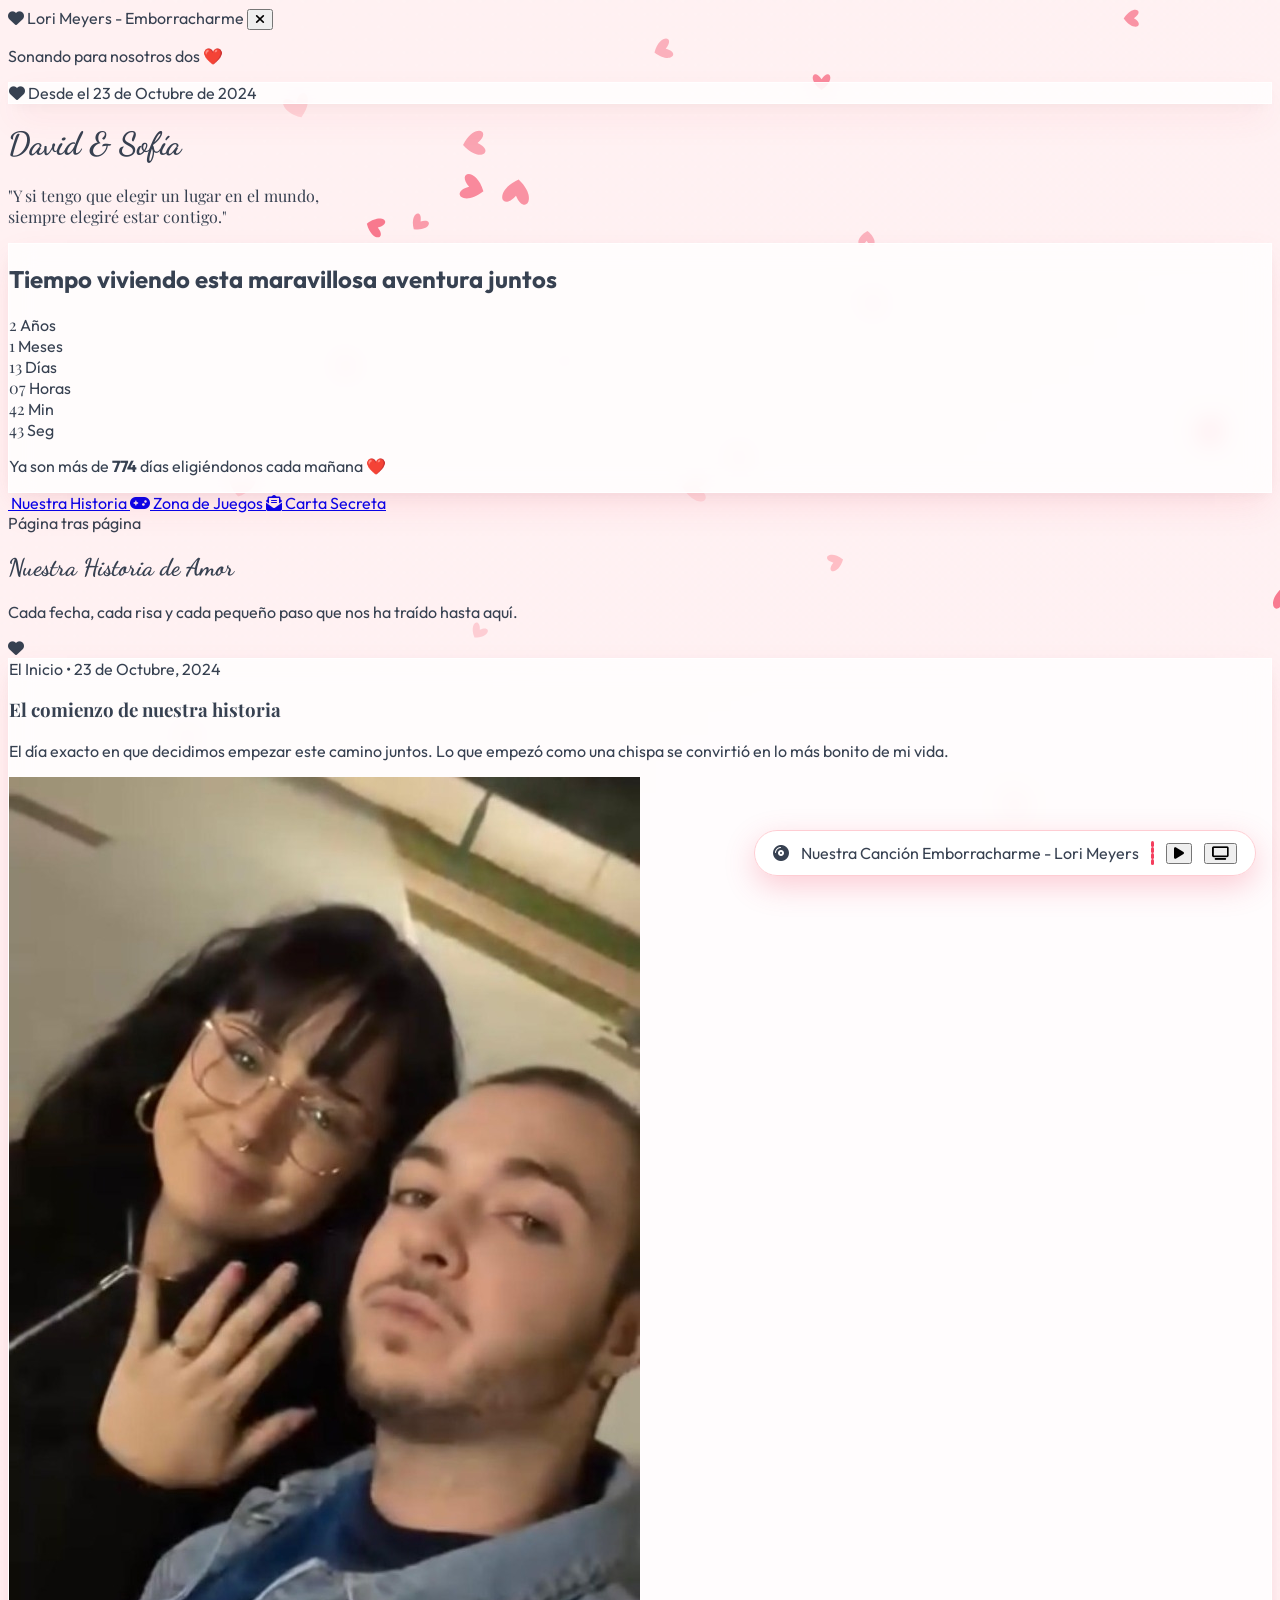
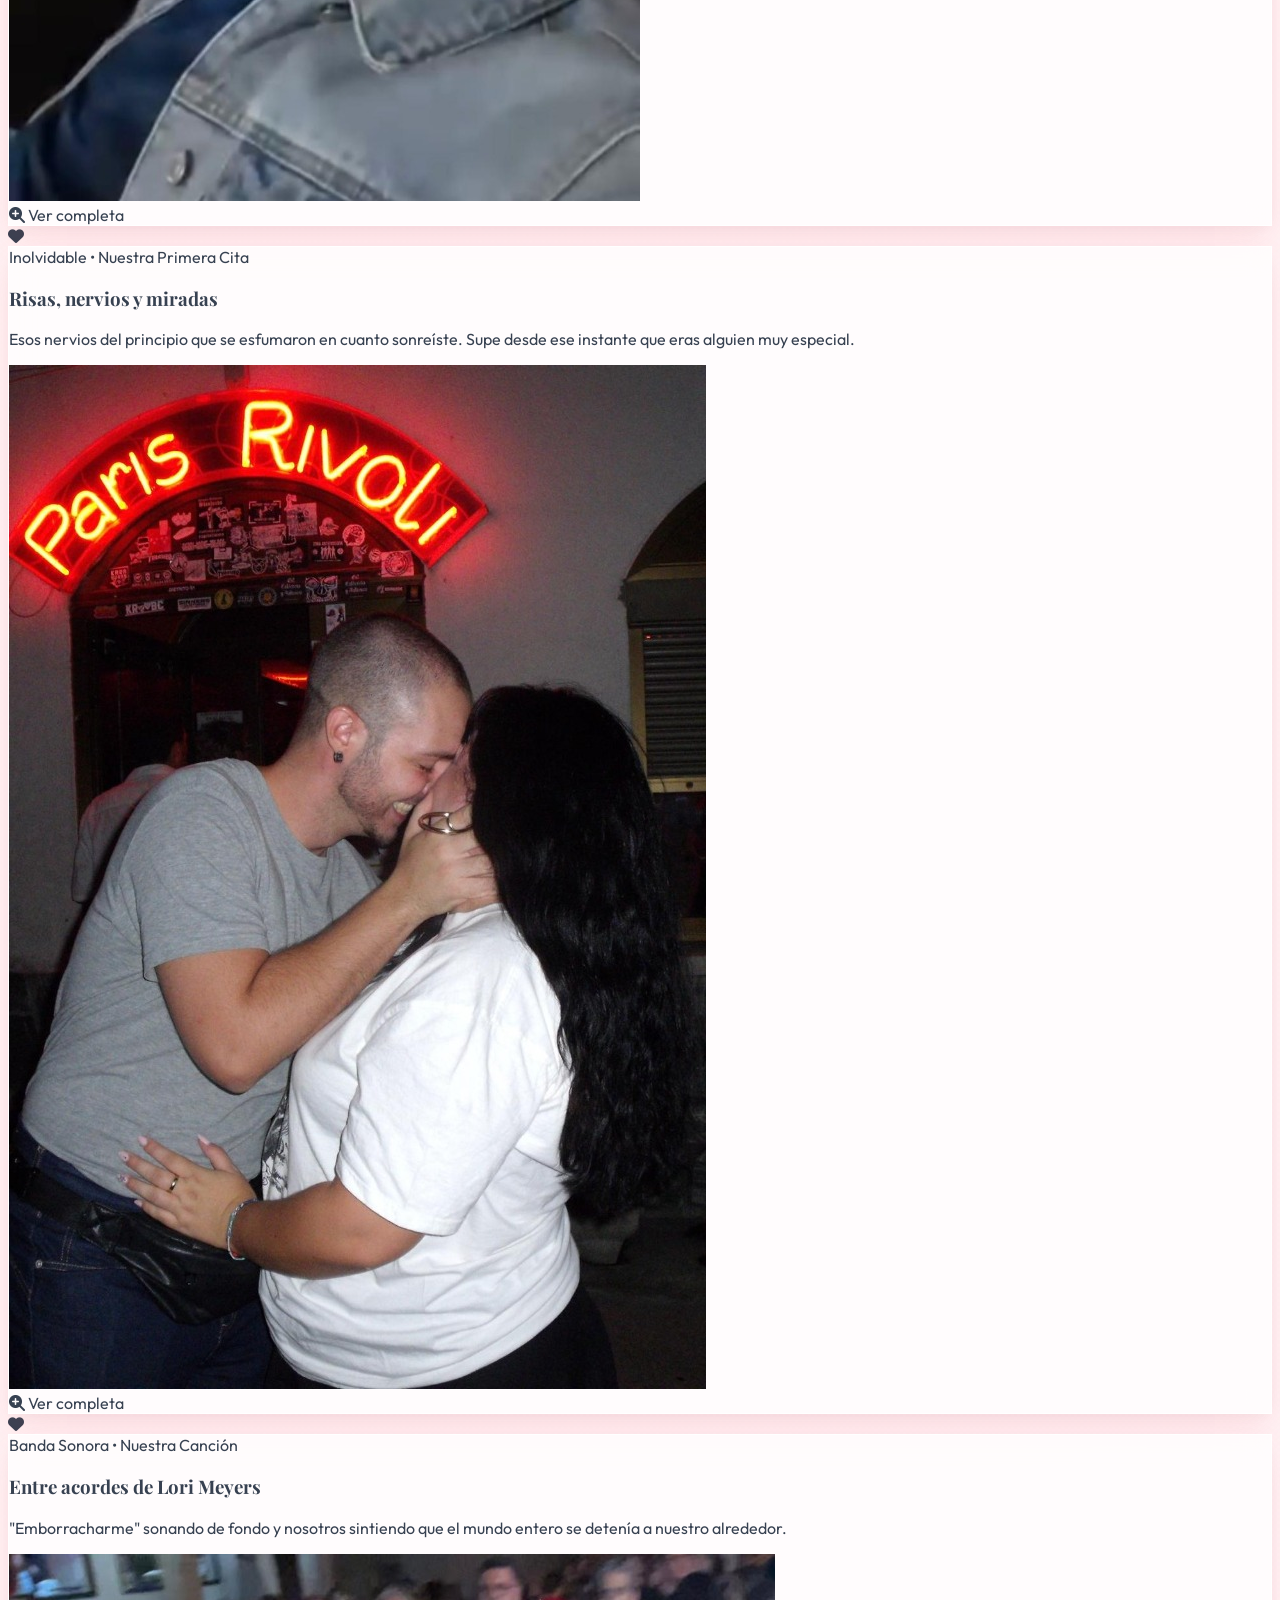
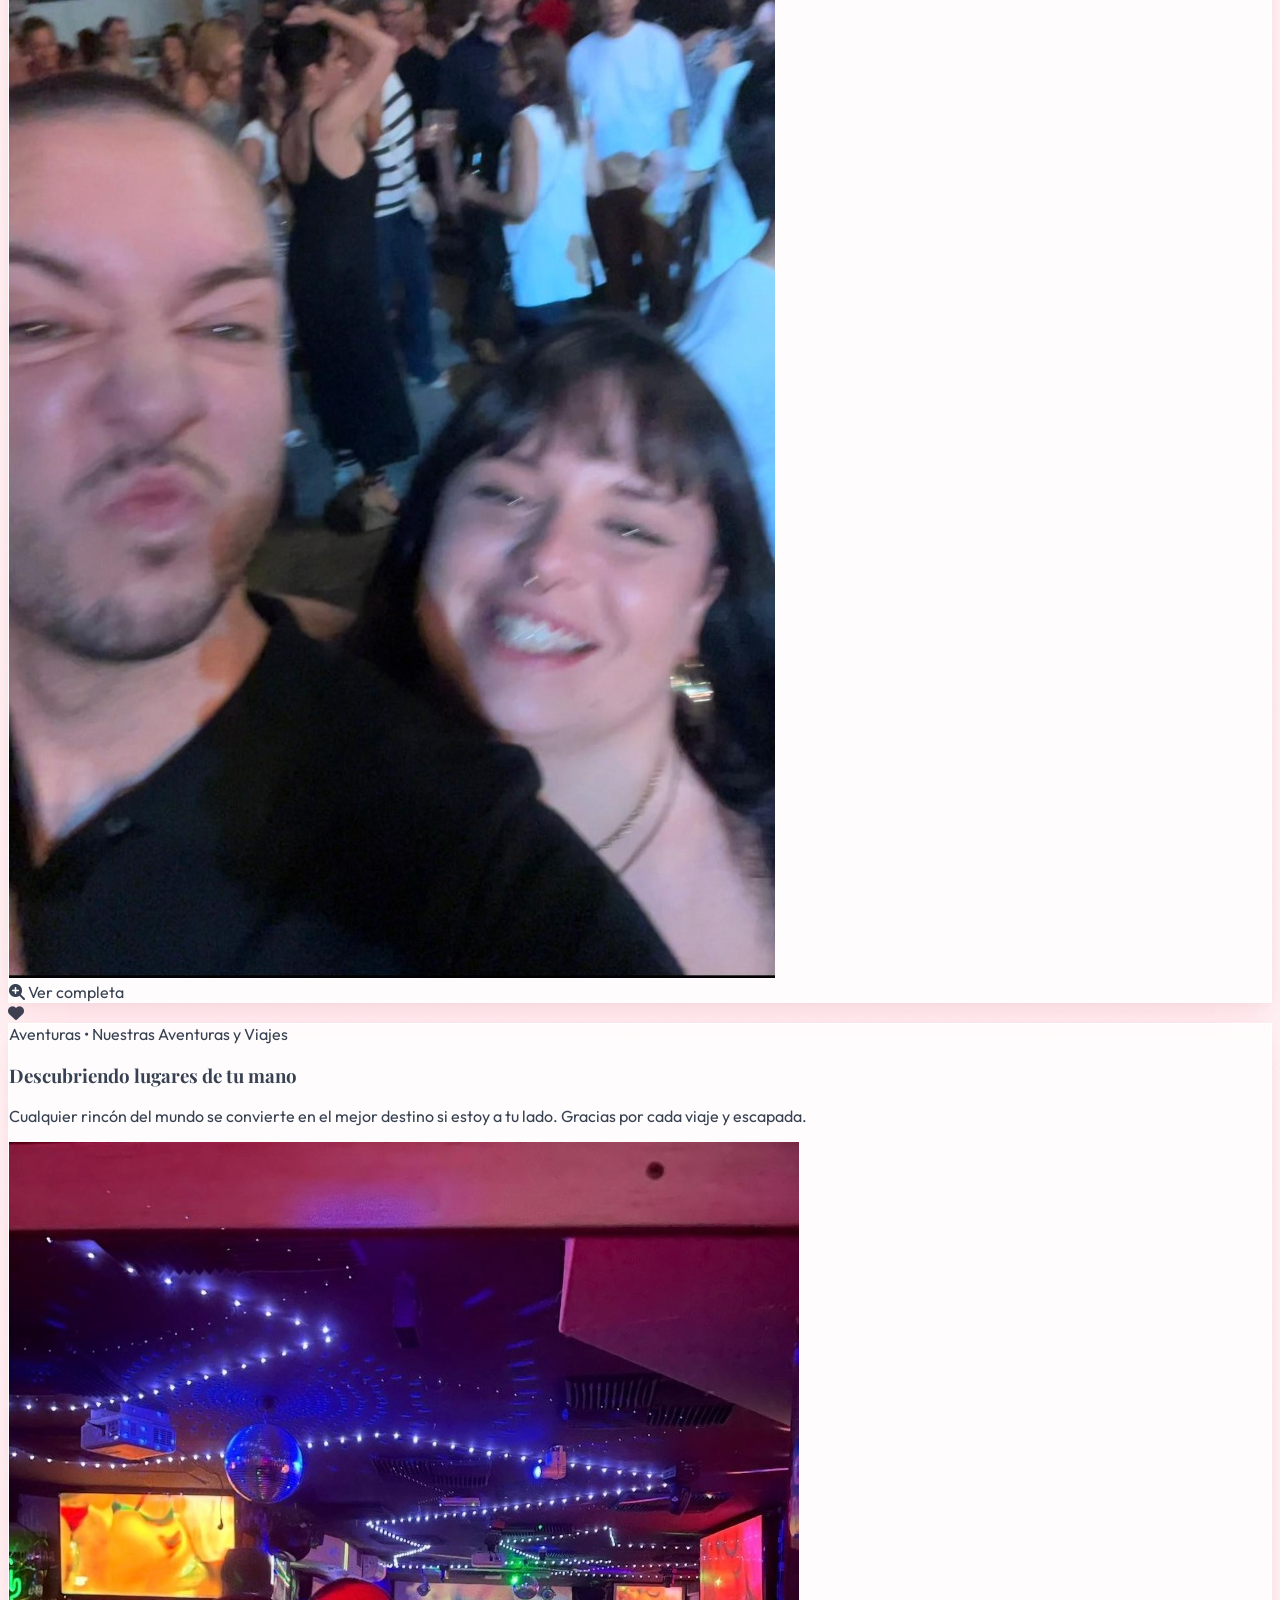
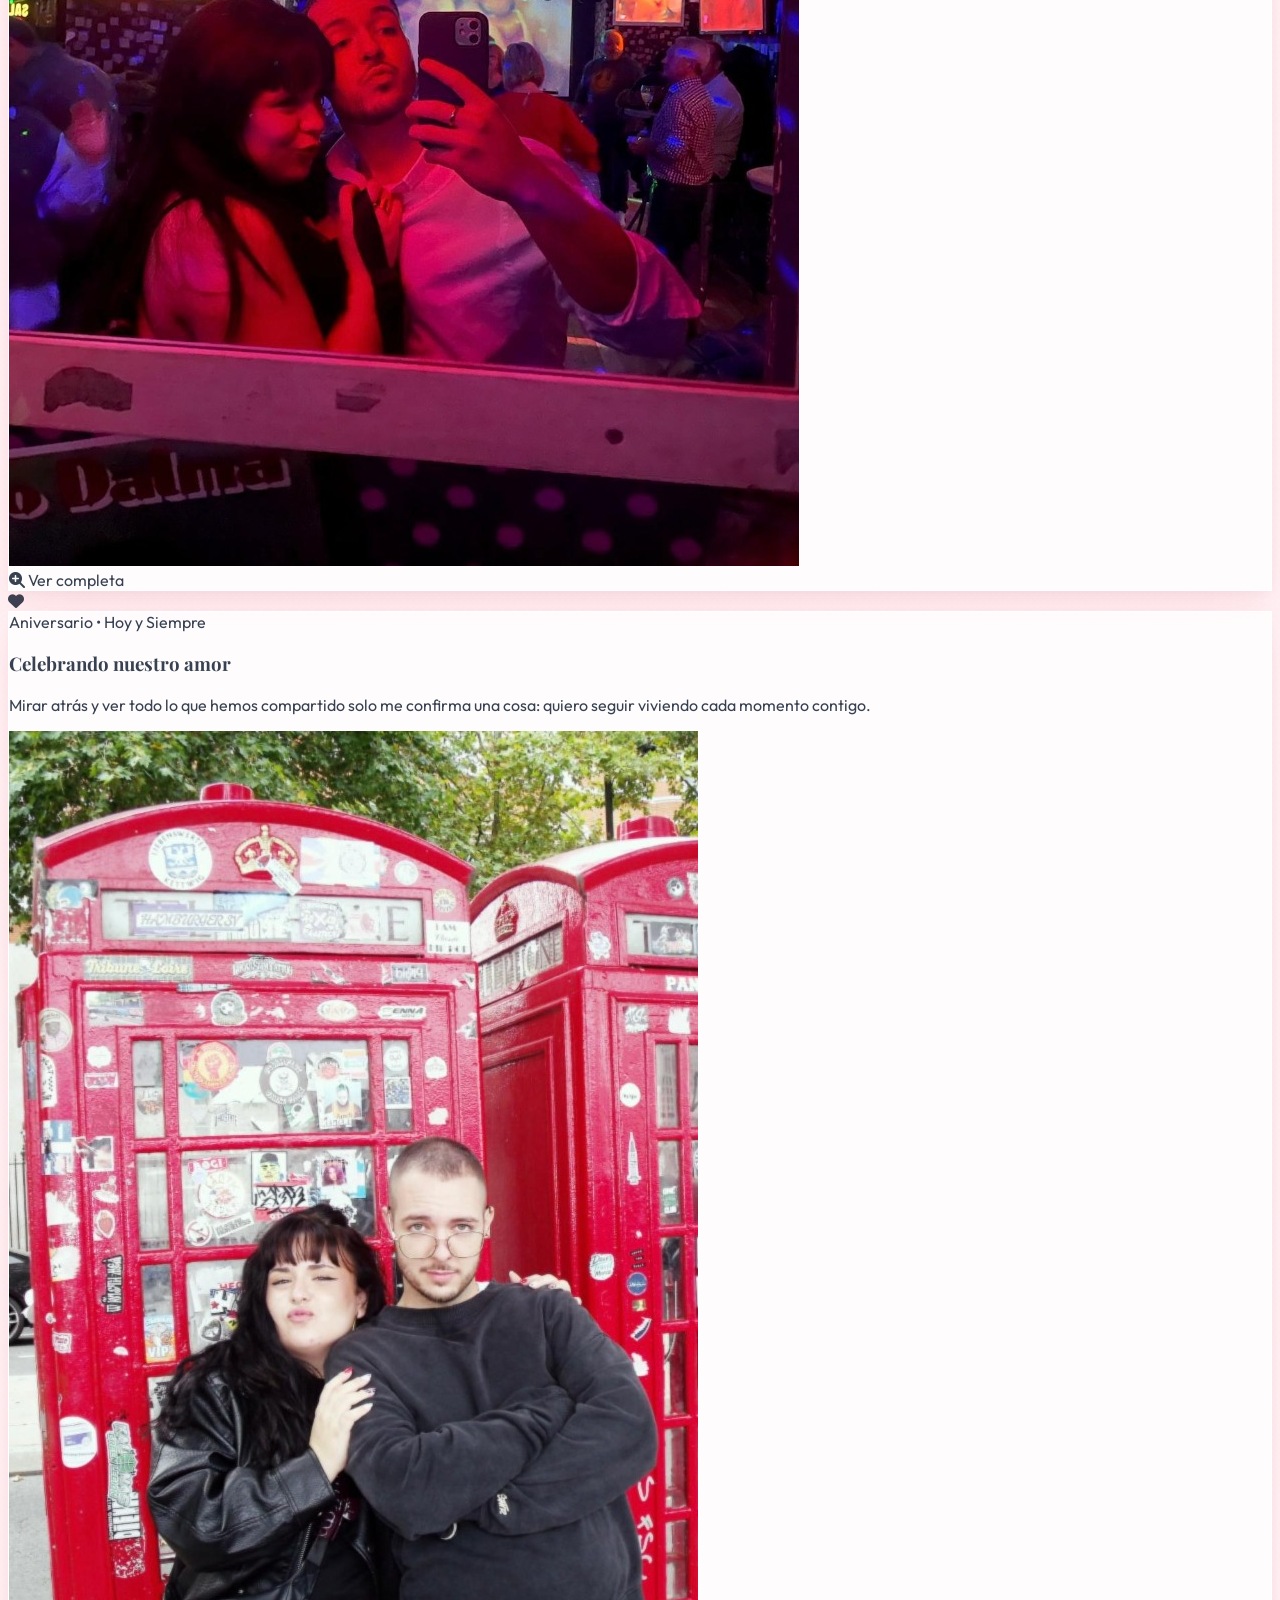
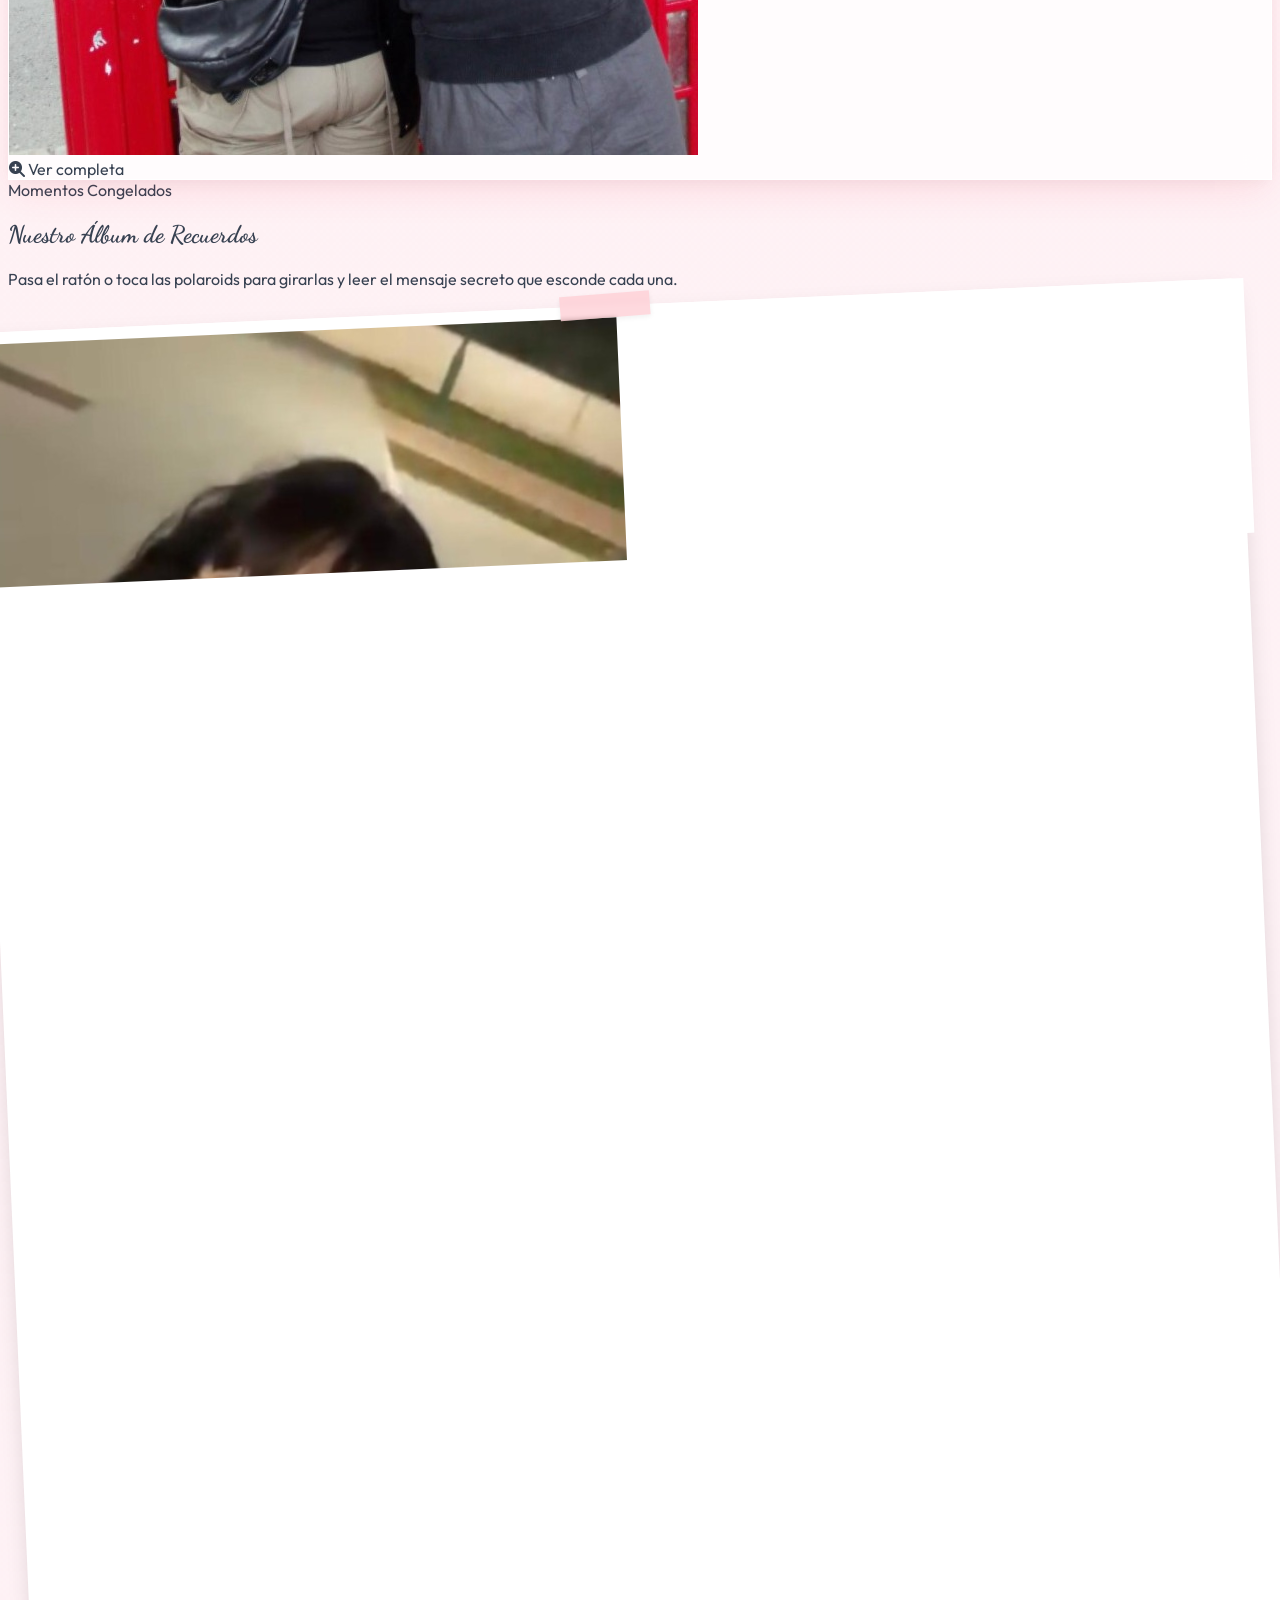
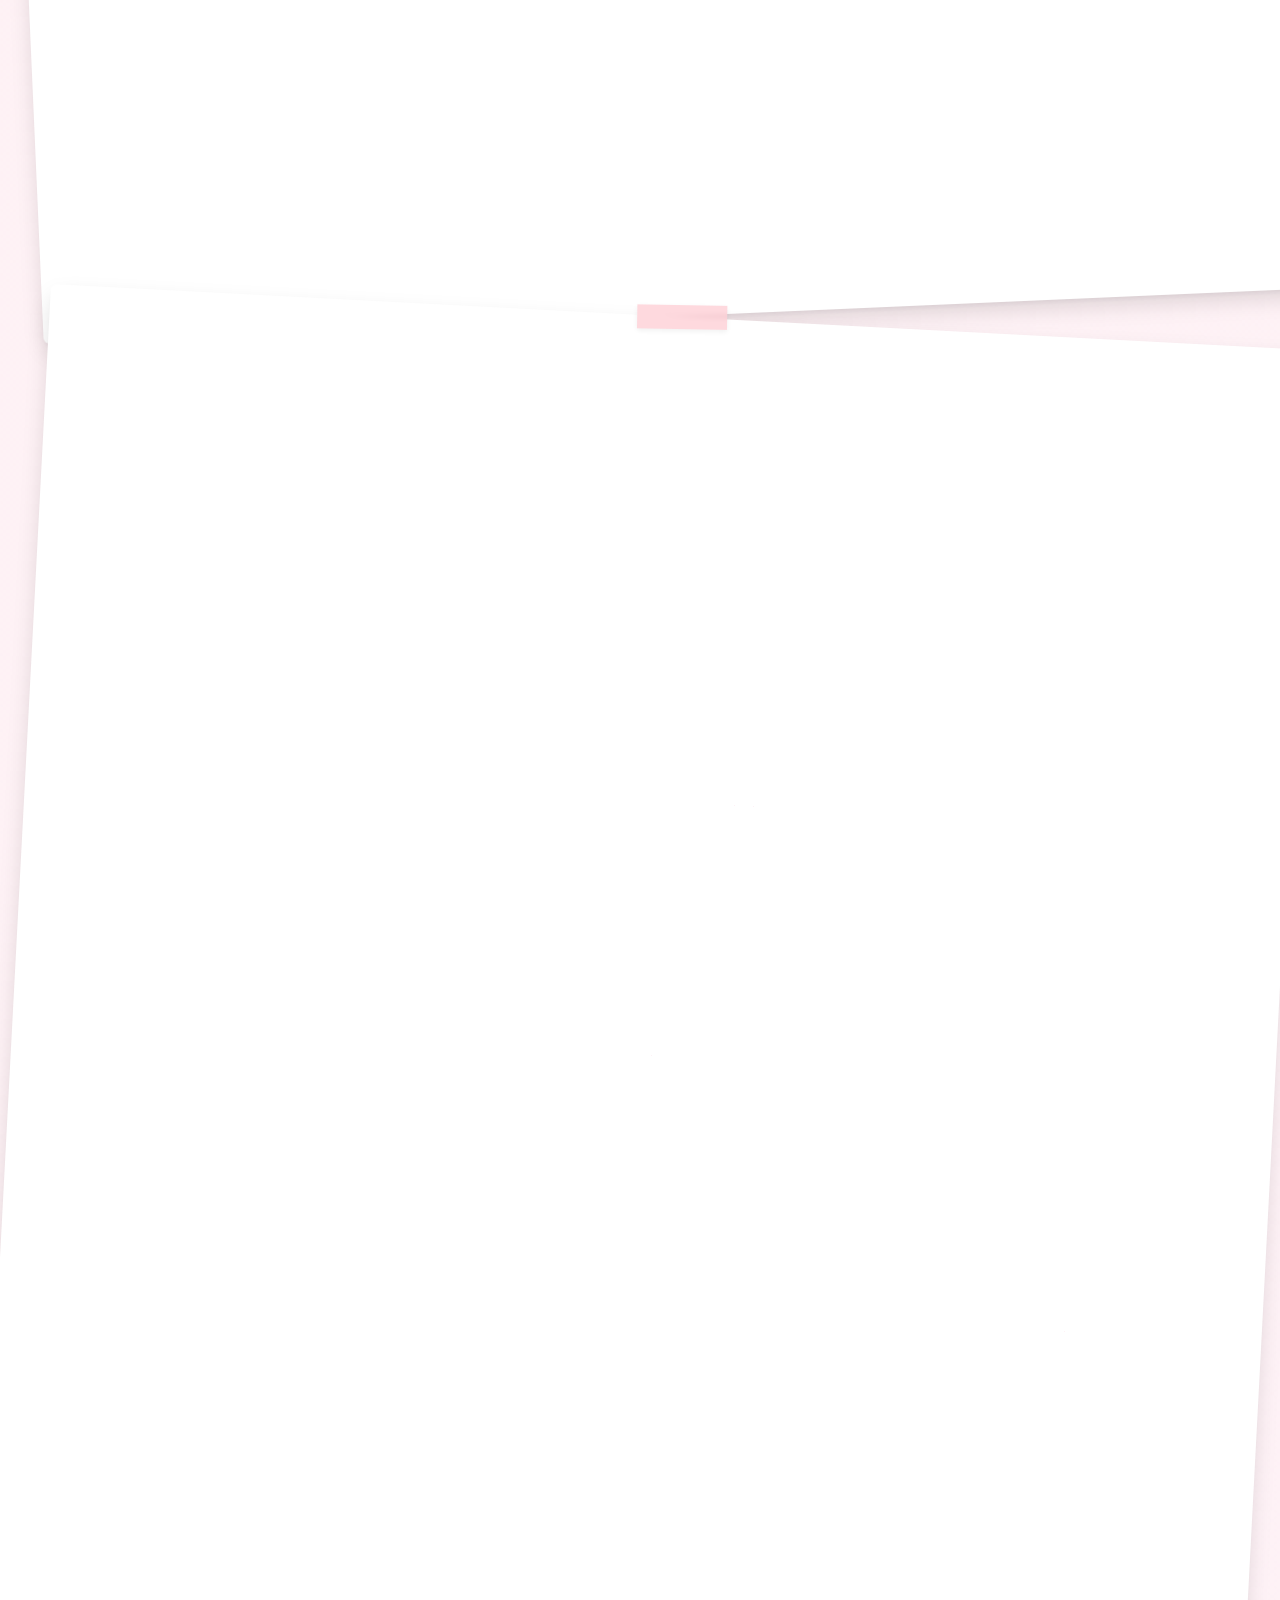
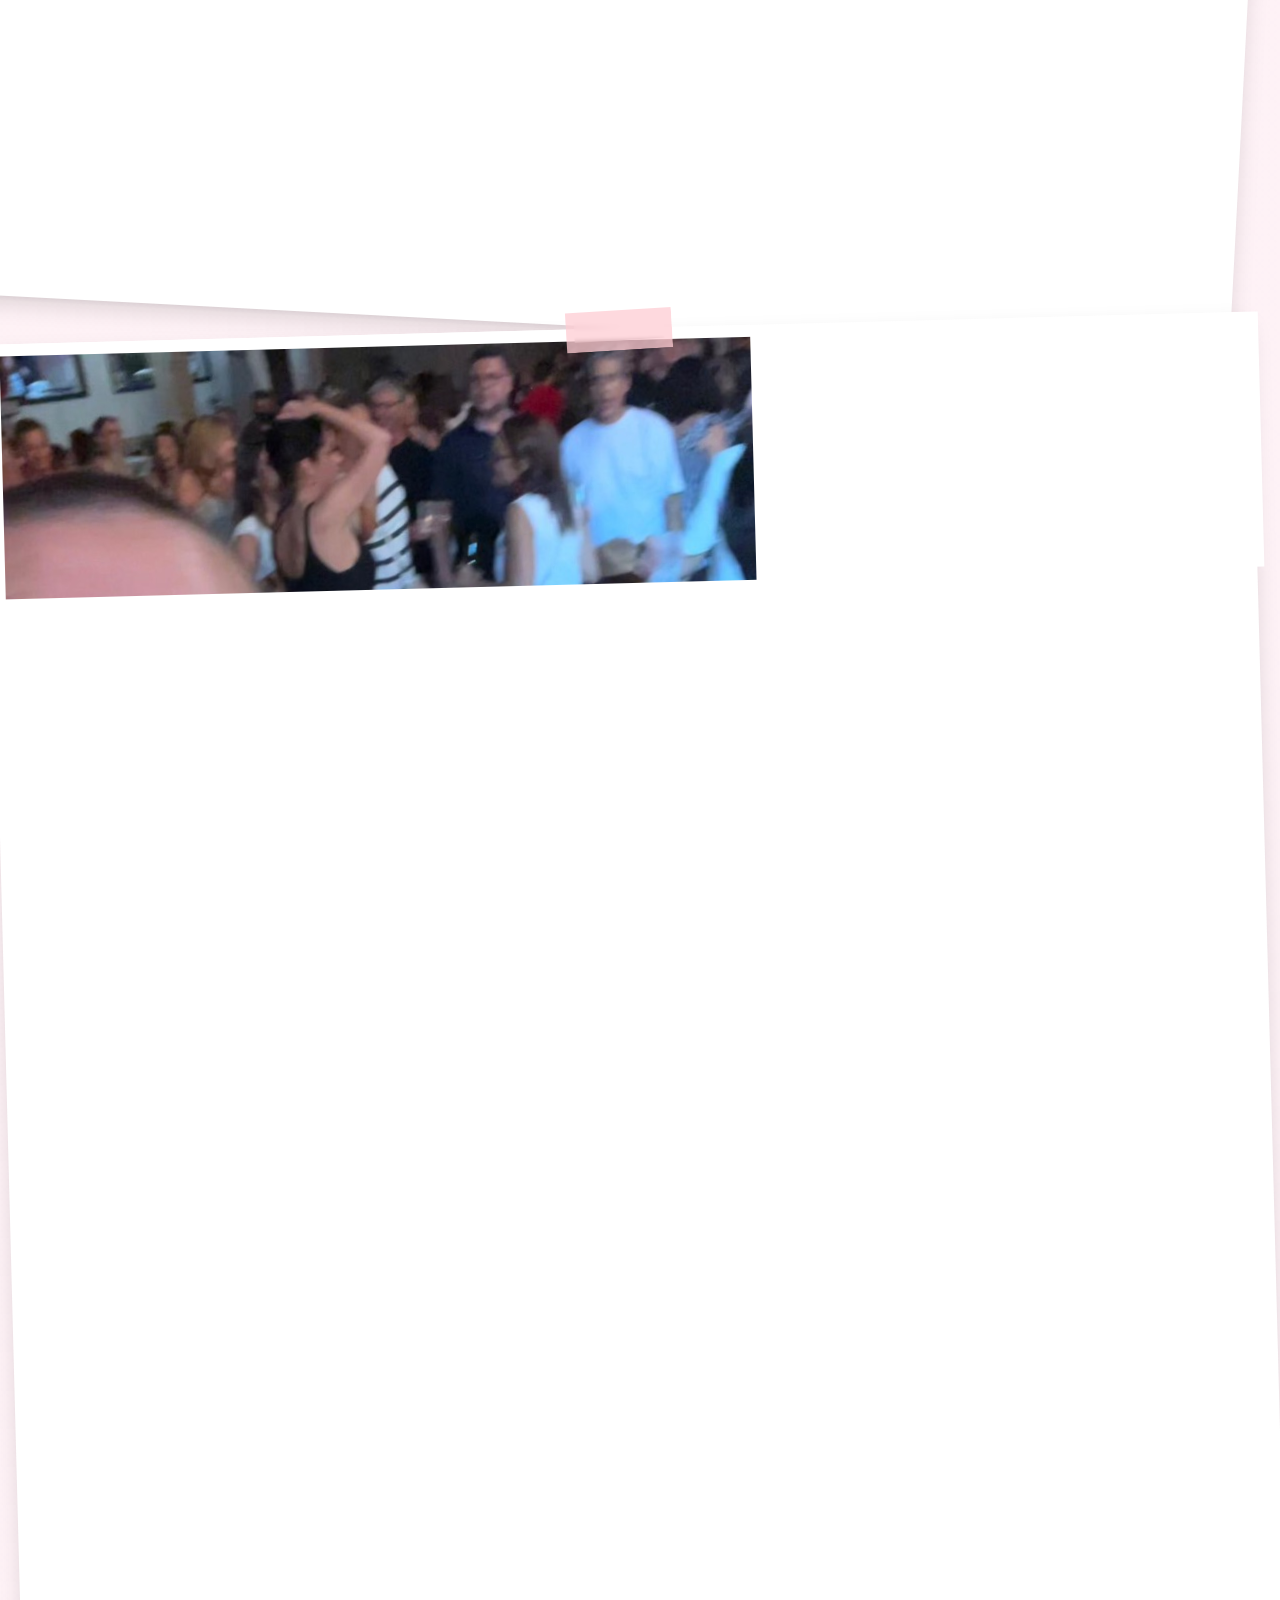
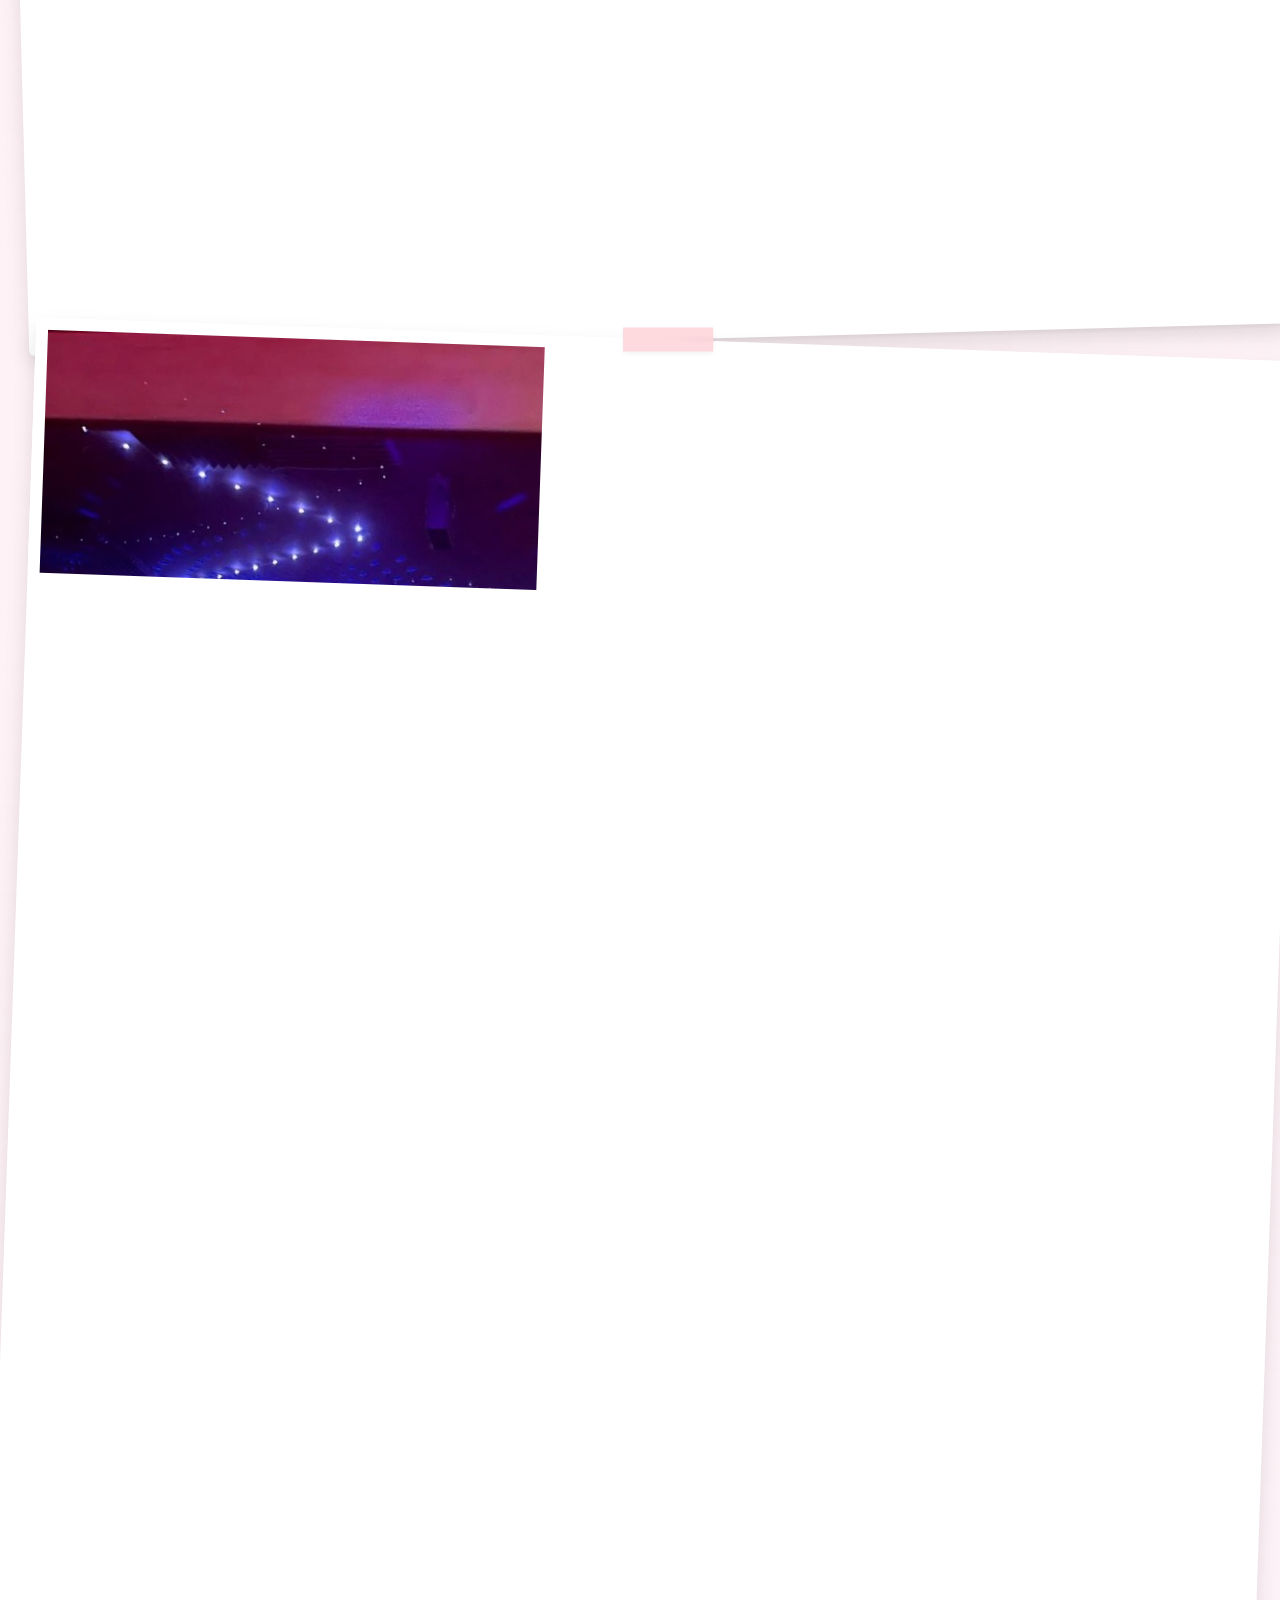
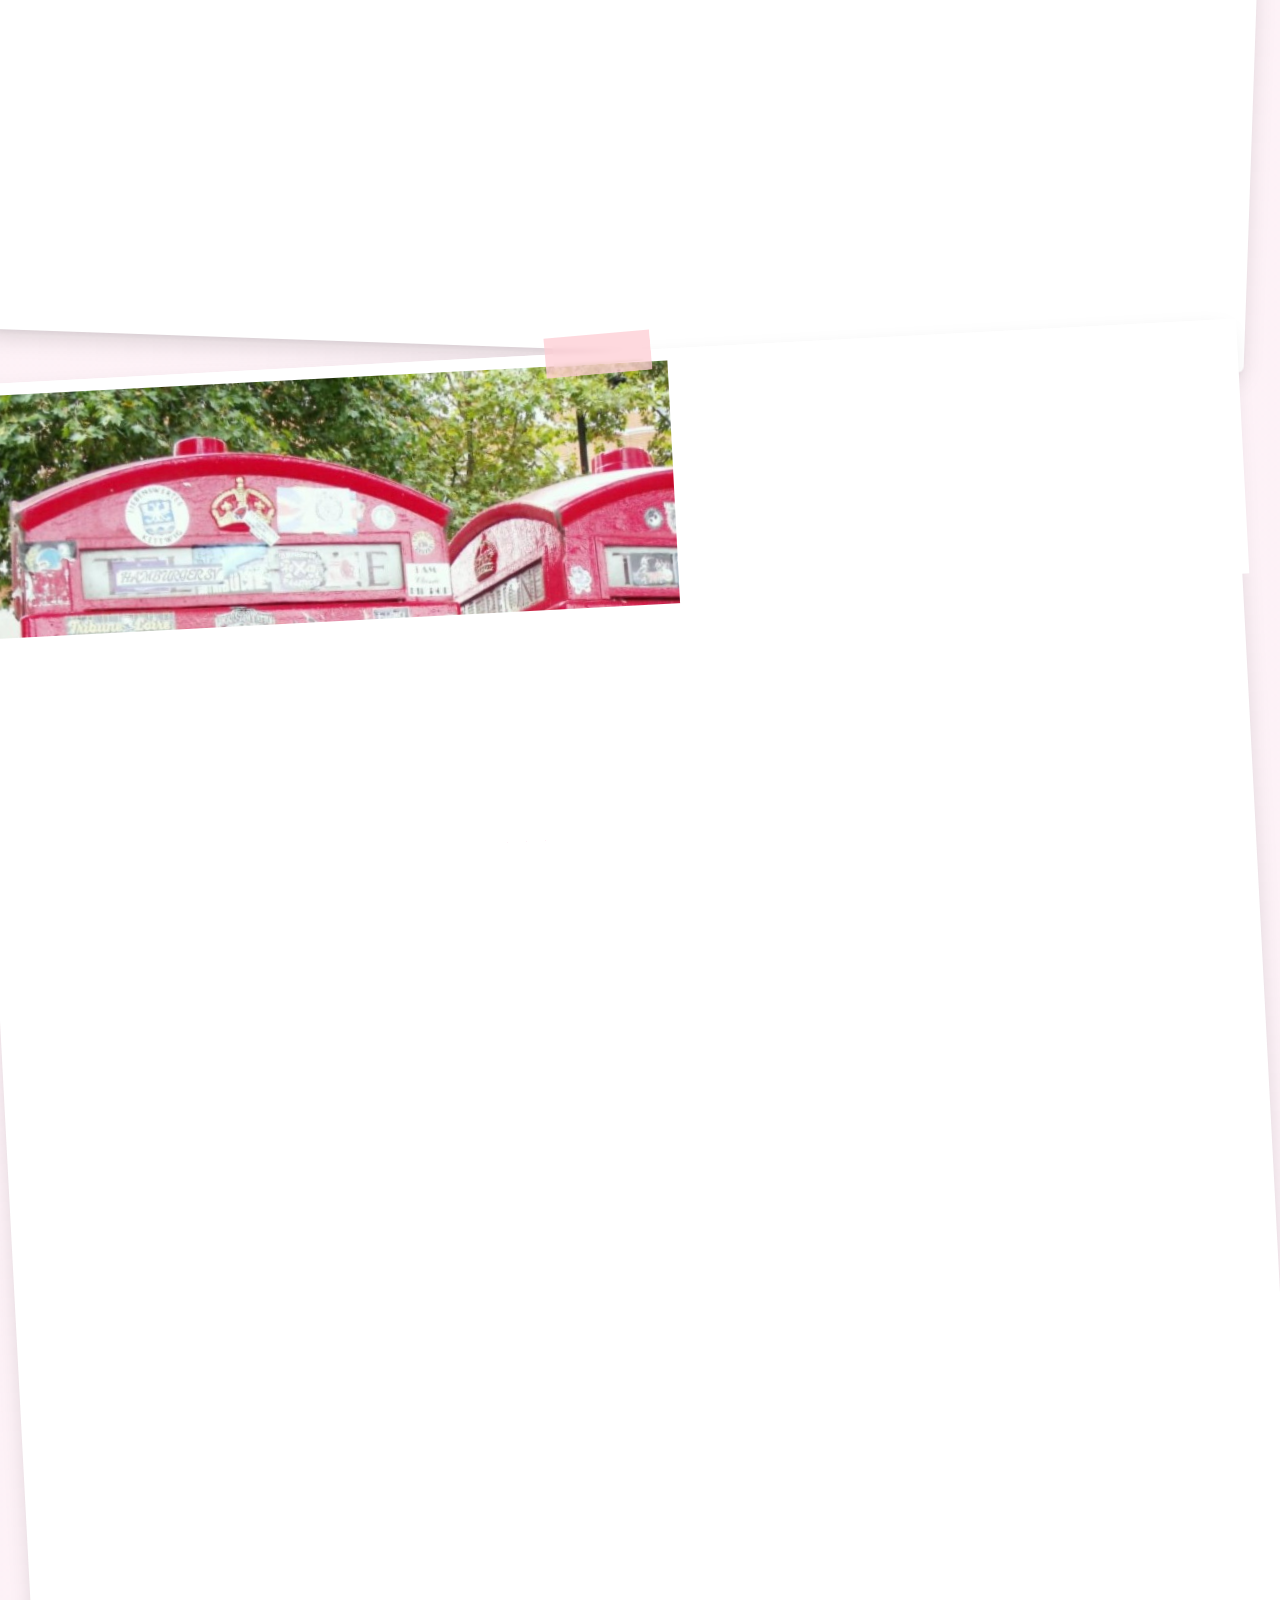
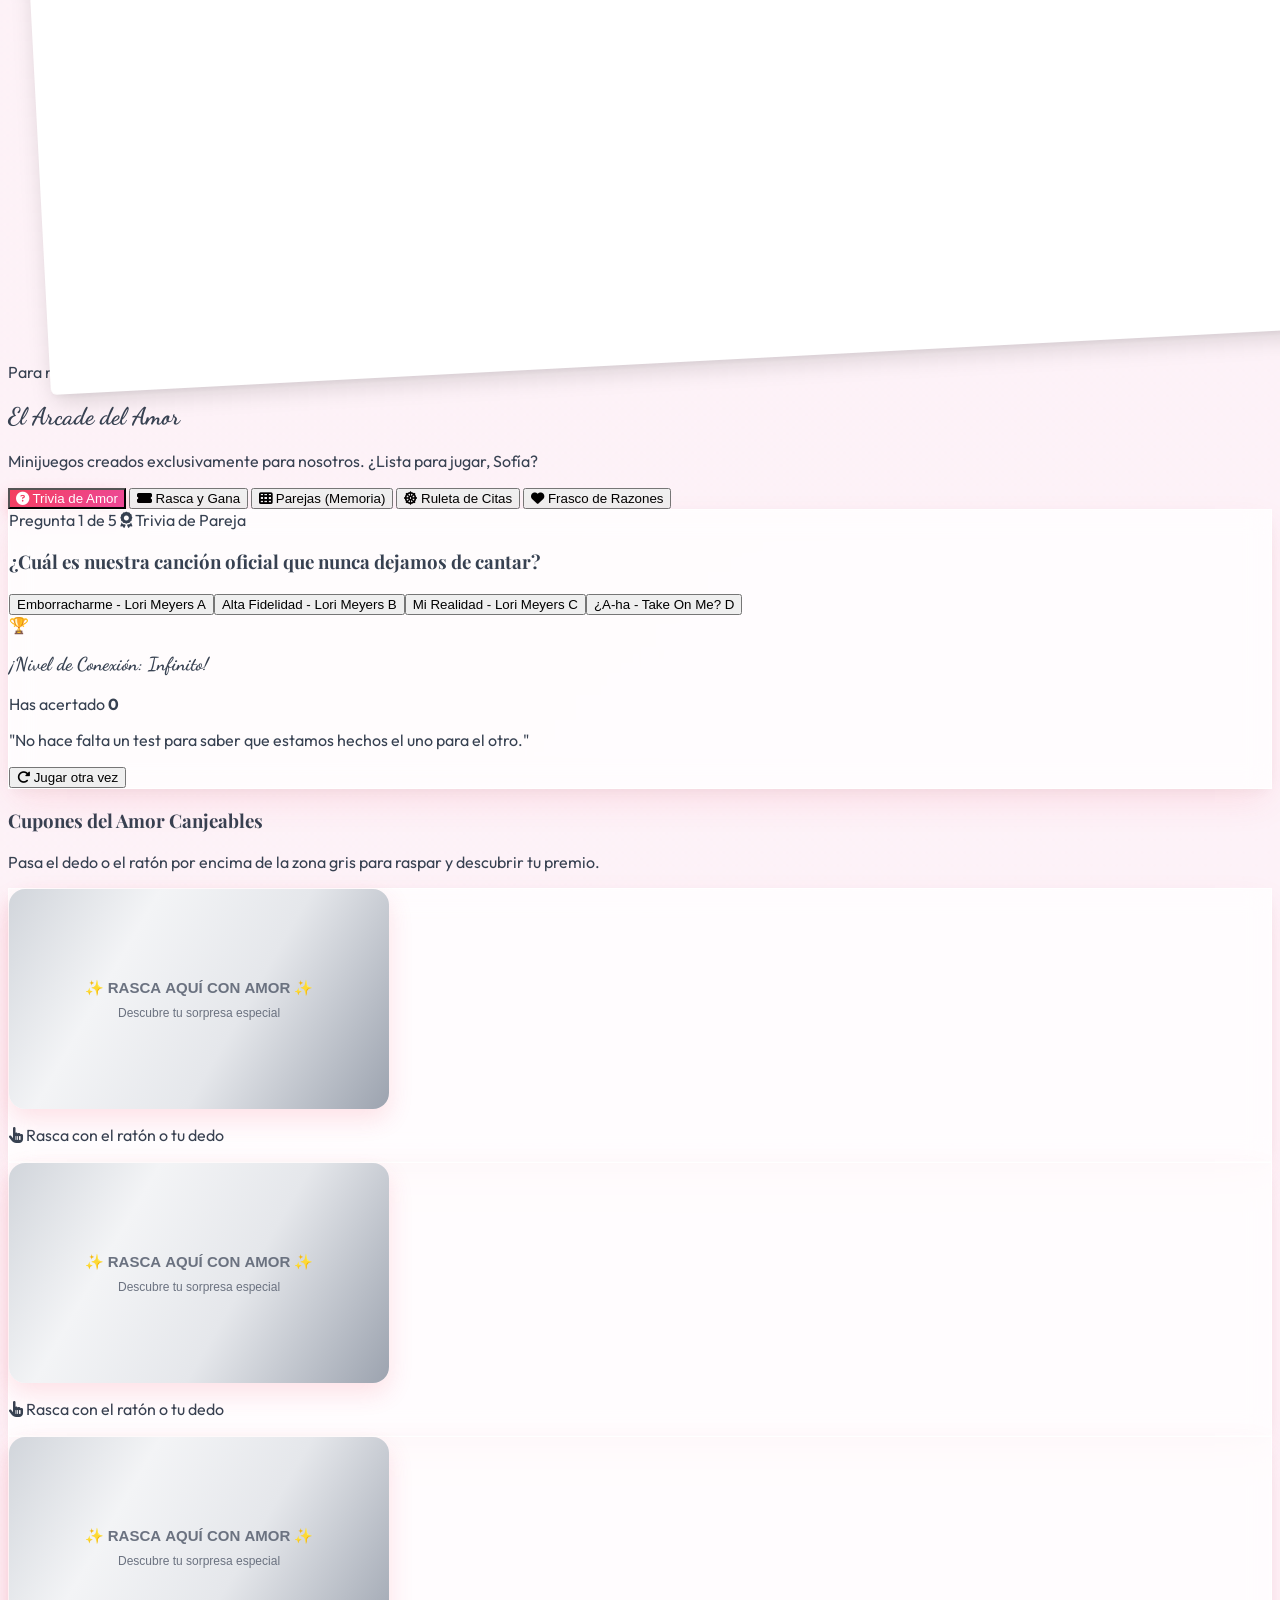
==== index.html @ 71fa16a2 "Web de Aniversario - David & Sofia" ====
<!DOCTYPE html>
<html lang="es" class="scroll-smooth">
<head>
  <meta charset="UTF-8">
  <meta name="viewport" content="width=device-width, initial-scale=1.0">
  <title>David & Sofía ❤️ Nuestro Amor</title>
  
  <!-- Favicon con corazón -->
  <link rel="icon" href="data:image/svg+xml,<svg xmlns='http://www.w3.org/2000/svg' viewBox='0 0 100 100'><text y='.9em' font-size='90'>❤️</text></svg>">

  <!-- Tailwind CSS -->
  <script src="https://cdn.tailwindcss.com"></script>

  <!-- Font Awesome Icons -->
  <link rel="stylesheet" href="https://cdnjs.cloudflare.com/ajax/libs/font-awesome/6.4.0/css/all.min.css">

  <!-- Canvas Confetti -->
  <script src="https://cdn.jsdelivr.net/npm/canvas-confetti@1.6.0/dist/confetti.browser.min.js"></script>

  <!-- YouTube IFrame API -->
  <script src="https://www.youtube.com/iframe_api"></script>

  <!-- Estilos personalizados -->
  <link rel="stylesheet" href="assets/css/style.css">
</head>
<body class="relative min-h-screen text-gray-800 antialiased selection:bg-rose-200 selection:text-rose-900">

  <!-- Canvas de Corazones Flotantes de fondo -->
  <canvas id="heartCanvas"></canvas>

  <!-- ========================================================
       REPRODUCTOR DE MÚSICA FLOTANTE (LORI MEYERS)
       ======================================================== -->
  <div id="musicPlayerPill" class="music-player-pill" title="Nuestra canción">
    <div class="w-9 h-9 rounded-full bg-rose-100 flex items-center justify-center text-rose-500 shadow-inner cursor-pointer" id="musicIconBtn">
      <i class="fas fa-compact-disc fa-spin text-lg" style="animation-duration: 4s;"></i>
    </div>
    <div class="flex flex-col cursor-pointer" id="musicInfoBtn">
      <span class="text-[10px] font-semibold text-rose-500 uppercase tracking-wider">Nuestra Canción</span>
      <span id="musicTitle" class="text-xs font-bold text-gray-800 truncate max-w-[140px] sm:max-w-[190px]">
        Emborracharme - Lori Meyers
      </span>
    </div>
    <!-- Ecualizador animado -->
    <div class="flex items-end gap-0.5 h-4 px-1">
      <div class="sound-bar"></div>
      <div class="sound-bar"></div>
      <div class="sound-bar"></div>
      <div class="sound-bar"></div>
    </div>
    <!-- Botón Play/Pause -->
    <button id="musicToggleBtn" class="w-8 h-8 rounded-full bg-rose-50 hover:bg-rose-100 flex items-center justify-center transition-colors" title="Reproducir / Pausar">
      <i class="fas fa-play text-rose-500 text-xs"></i>
    </button>
    <!-- Botón Ver Video -->
    <button id="toggleVideoBtn" class="w-8 h-8 rounded-full bg-rose-50 hover:bg-rose-100 flex items-center justify-center transition-colors text-rose-400 hover:text-rose-600" title="Ver videoclip">
      <i class="fas fa-tv text-xs"></i>
    </button>
    <audio id="bgAudio" loop preload="auto">
      <source src="assets/audio/emborracharme.mp3" type="audio/mpeg">
      <source src="assets/audio/Lori Meyers - Emborracharme [bt-92dlspc4].mp3" type="audio/mpeg">
    </audio>
  </div>

  <!-- Mini Ventana Flotante del Videoclip de Lori Meyers -->
  <div id="videoModal" class="fixed bottom-24 right-6 z-50 bg-white/95 backdrop-blur-md rounded-2xl p-3 border border-rose-200 shadow-2xl transition-all duration-300 hidden max-w-[320px] sm:max-w-[360px] w-full">
    <div class="flex items-center justify-between pb-2 mb-2 border-b border-rose-100 text-xs font-bold text-gray-700">
      <span class="flex items-center gap-1.5 text-rose-600">
        <i class="fas fa-heart text-xs"></i> Lori Meyers - Emborracharme
      </span>
      <button id="closeVideoBtn" class="text-gray-400 hover:text-rose-500 p-1">
        <i class="fas fa-times text-sm"></i>
      </button>
    </div>
    <div class="relative w-full aspect-video rounded-xl overflow-hidden bg-black shadow-inner">
      <div id="youtubePlayerContainer" class="w-full h-full"></div>
    </div>
    <p class="text-[11px] text-gray-500 text-center mt-2">
      Sonando para nosotros dos ❤️
    </p>
  </div>

  <!-- ========================================================
       HERO / PORTADA & CONTADOR EN TIEMPO REAL
       ======================================================== -->
  <header class="relative z-10 pt-16 pb-20 md:pt-24 md:pb-28 px-4 text-center overflow-hidden">
    <div class="max-w-4xl mx-auto">
      
      <!-- Insignia de aniversario -->
      <div class="inline-flex items-center gap-2 px-5 py-2 rounded-full glass-card border border-rose-200 shadow-sm text-rose-600 text-xs sm:text-sm font-semibold tracking-wide uppercase mb-6 animate-float">
        <i class="fas fa-heart text-rose-500 animate-heartbeat"></i>
        <span>Desde el 23 de Octubre de 2024</span>
        <i class="fas fa-sparkles text-amber-400"></i>
      </div>

      <!-- Título de la pareja -->
      <h1 class="text-6xl sm:text-7xl md:text-8xl font-romantic text-rose-600 mb-4 drop-shadow-sm">
        David & Sofía
      </h1>

      <p class="text-lg sm:text-xl md:text-2xl text-gray-700 font-serif-elegant italic max-w-2xl mx-auto mb-10 leading-relaxed">
        "Y si tengo que elegir un lugar en el mundo,<br class="hidden sm:inline">
        siempre elegiré estar contigo."
      </p>

      <!-- CONTADOR DE AMOR EN VIVO -->
      <div class="glass-card rounded-3xl p-6 sm:p-8 md:p-10 border border-white/80 max-w-3xl mx-auto shadow-xl">
        <h2 class="text-sm uppercase font-semibold text-rose-500 tracking-widest mb-6">
          Tiempo viviendo esta maravillosa aventura juntos
        </h2>

        <div class="grid grid-cols-3 md:grid-cols-6 gap-3 sm:gap-4 mb-6">
          <!-- Años -->
          <div class="bg-white/80 rounded-2xl p-3 sm:p-4 border border-rose-100 shadow-sm">
            <span id="countYears" class="block text-2xl sm:text-4xl font-bold text-gray-800 font-serif-elegant">0</span>
            <span class="text-[11px] sm:text-xs uppercase text-gray-500 font-medium tracking-wider">Años</span>
          </div>
          <!-- Meses -->
          <div class="bg-white/80 rounded-2xl p-3 sm:p-4 border border-rose-100 shadow-sm">
            <span id="countMonths" class="block text-2xl sm:text-4xl font-bold text-gray-800 font-serif-elegant">0</span>
            <span class="text-[11px] sm:text-xs uppercase text-gray-500 font-medium tracking-wider">Meses</span>
          </div>
          <!-- Días -->
          <div class="bg-white/80 rounded-2xl p-3 sm:p-4 border border-rose-100 shadow-sm">
            <span id="countDays" class="block text-2xl sm:text-4xl font-bold text-gray-800 font-serif-elegant">0</span>
            <span class="text-[11px] sm:text-xs uppercase text-gray-500 font-medium tracking-wider">Días</span>
          </div>
          <!-- Horas -->
          <div class="bg-white/80 rounded-2xl p-3 sm:p-4 border border-rose-100 shadow-sm">
            <span id="countHours" class="block text-2xl sm:text-4xl font-bold text-gray-800 font-serif-elegant">00</span>
            <span class="text-[11px] sm:text-xs uppercase text-gray-500 font-medium tracking-wider">Horas</span>
          </div>
          <!-- Minutos -->
          <div class="bg-white/80 rounded-2xl p-3 sm:p-4 border border-rose-100 shadow-sm">
            <span id="countMinutes" class="block text-2xl sm:text-4xl font-bold text-gray-800 font-serif-elegant">00</span>
            <span class="text-[11px] sm:text-xs uppercase text-gray-500 font-medium tracking-wider">Min</span>
          </div>
          <!-- Segundos -->
          <div class="bg-white/80 rounded-2xl p-3 sm:p-4 border border-rose-100 shadow-sm">
            <span id="countSeconds" class="block text-2xl sm:text-4xl font-bold text-rose-500 font-serif-elegant">00</span>
            <span class="text-[11px] sm:text-xs uppercase text-rose-400 font-medium tracking-wider">Seg</span>
          </div>
        </div>

        <p class="text-xs sm:text-sm text-gray-500">
          Ya son más de <strong id="totalDaysCount" class="text-rose-600 font-bold">--</strong> días eligiéndonos cada mañana ❤️
        </p>
      </div>

      <!-- Botón de navegación rápida -->
      <div class="mt-10 flex flex-wrap justify-center gap-4">
        <a href="#historia" class="px-6 py-3 rounded-full bg-rose-500 hover:bg-rose-600 text-white font-medium shadow-md shadow-rose-200 transition-all hover:scale-105 flex items-center gap-2">
          <i class="fas fa-book-heart"></i> Nuestra Historia
        </a>
        <a href="#juegos" class="px-6 py-3 rounded-full bg-white hover:bg-rose-50 text-rose-600 border border-rose-200 font-medium shadow-sm transition-all hover:scale-105 flex items-center gap-2">
          <i class="fas fa-gamepad"></i> Zona de Juegos
        </a>
        <a href="#carta" class="px-6 py-3 rounded-full bg-amber-500 hover:bg-amber-600 text-white font-medium shadow-md shadow-amber-200 transition-all hover:scale-105 flex items-center gap-2">
          <i class="fas fa-envelope-open-text"></i> Carta Secreta
        </a>
      </div>

    </div>
  </header>

  <!-- ========================================================
       SECCIÓN 1: NUESTRA HISTORIA (LÍNEA DE TIEMPO)
       ======================================================== -->
  <section id="historia" class="relative z-10 py-16 px-4 max-w-5xl mx-auto">
    <div class="text-center mb-16">
      <span class="text-xs uppercase font-semibold text-rose-500 tracking-widest block mb-2">Página tras página</span>
      <h2 class="text-4xl sm:text-5xl font-romantic text-rose-600">Nuestra Historia de Amor</h2>
      <p class="text-gray-600 max-w-lg mx-auto text-sm sm:text-base mt-2">
        Cada fecha, cada risa y cada pequeño paso que nos ha traído hasta aquí.
      </p>
    </div>

    <!-- Línea vertical del tiempo -->
    <div class="relative">
      <div class="absolute left-4 md:left-1/2 top-4 bottom-4 -translate-x-1/2 w-1 bg-gradient-to-b from-rose-300 via-pink-400 to-rose-200 rounded-full"></div>
      
      <!-- Contenedor dinámico -->
      <div id="timelineContainer"></div>
    </div>
  </section>

  <!-- ========================================================
       SECCIÓN 2: GALERÍA POLAROID INTERACTIVA
       ======================================================== -->
  <section id="galeria" class="relative z-10 py-16 px-4 bg-gradient-to-b from-transparent via-rose-50/50 to-transparent">
    <div class="max-w-6xl mx-auto">
      <div class="text-center mb-14">
        <span class="text-xs uppercase font-semibold text-rose-500 tracking-widest block mb-2">Momentos Congelados</span>
        <h2 class="text-4xl sm:text-5xl font-romantic text-rose-600">Nuestro Álbum de Recuerdos</h2>
        <p class="text-gray-600 max-w-md mx-auto text-sm sm:text-base mt-2">
          Pasa el ratón o toca las polaroids para girarlas y leer el mensaje secreto que esconde cada una.
        </p>
      </div>

      <!-- Grid de Polaroids (Centrado) -->
      <div id="polaroidGallery" class="flex flex-wrap justify-center gap-8 sm:gap-10 pt-4 max-w-5xl mx-auto"></div>
    </div>
  </section>

  <!-- ========================================================
       SECCIÓN 3: ZONA DE JUEGOS DE PAREJA
       ======================================================== -->
  <section id="juegos" class="relative z-10 py-20 px-4 max-w-5xl mx-auto">
    <div class="text-center mb-10">
      <span class="text-xs uppercase font-semibold text-rose-500 tracking-widest block mb-2">Para reírnos y divertirnos</span>
      <h2 class="text-4xl sm:text-5xl font-romantic text-rose-600">El Arcade del Amor</h2>
      <p class="text-gray-600 max-w-lg mx-auto text-sm sm:text-base mt-2">
        Minijuegos creados exclusivamente para nosotros. ¿Lista para jugar, Sofía?
      </p>
    </div>

    <!-- Selector de Pestañas de Juegos -->
    <div class="flex flex-wrap items-center justify-center gap-2 sm:gap-3 mb-10">
      <button class="game-tab-btn game-tab-active px-5 py-2.5 rounded-full text-xs sm:text-sm font-semibold transition-all flex items-center gap-2" data-game="trivia">
        <i class="fas fa-question-circle"></i> Trivia de Amor
      </button>
      <button class="game-tab-btn text-gray-600 hover:text-rose-600 bg-white/70 px-5 py-2.5 rounded-full text-xs sm:text-sm font-semibold transition-all border border-rose-100 flex items-center gap-2" data-game="scratch">
        <i class="fas fa-ticket-alt"></i> Rasca y Gana
      </button>
      <button class="game-tab-btn text-gray-600 hover:text-rose-600 bg-white/70 px-5 py-2.5 rounded-full text-xs sm:text-sm font-semibold transition-all border border-rose-100 flex items-center gap-2" data-game="memory">
        <i class="fas fa-th"></i> Parejas (Memoria)
      </button>
      <button class="game-tab-btn text-gray-600 hover:text-rose-600 bg-white/70 px-5 py-2.5 rounded-full text-xs sm:text-sm font-semibold transition-all border border-rose-100 flex items-center gap-2" data-game="roulette">
        <i class="fas fa-dharmachakra"></i> Ruleta de Citas
      </button>
      <button class="game-tab-btn text-gray-600 hover:text-rose-600 bg-white/70 px-5 py-2.5 rounded-full text-xs sm:text-sm font-semibold transition-all border border-rose-100 flex items-center gap-2" data-game="reasons">
        <i class="fas fa-heart"></i> Frasco de Razones
      </button>
    </div>

    <!-- 1. PANEL: TRIVIA DE AMOR -->
    <div id="game-trivia" class="game-panel glass-card p-6 sm:p-10 rounded-3xl border border-rose-100 max-w-2xl mx-auto shadow-lg">
      <div id="triviaQuizBox">
        <div class="flex items-center justify-between text-xs text-gray-500 font-medium mb-3">
          <span>Pregunta <span id="triviaCurrentNum" class="text-rose-600 font-bold">1</span> de <span id="triviaTotalNum">5</span></span>
          <span class="text-rose-500 font-semibold"><i class="fas fa-award mr-1"></i> Trivia de Pareja</span>
        </div>
        <!-- Barra de progreso -->
        <div class="w-full bg-rose-100 h-2 rounded-full overflow-hidden mb-6">
          <div id="triviaProgress" class="bg-rose-500 h-full w-0 transition-all duration-300"></div>
        </div>

        <h3 id="triviaQuestion" class="text-xl sm:text-2xl font-bold text-gray-800 mb-6 font-serif-elegant leading-snug">
          Cargando pregunta...
        </h3>

        <!-- Opciones -->
        <div id="triviaOptions" class="space-y-3 mb-6"></div>

        <!-- Mensaje de feedback -->
        <div id="triviaFeedback" class="hidden"></div>
      </div>

      <!-- Pantalla final de resultados de la Trivia -->
      <div id="triviaResultsBox" class="hidden text-center py-6">
        <div class="w-20 h-20 mx-auto rounded-full bg-rose-100 text-rose-500 flex items-center justify-center text-4xl mb-4 animate-bounce">
          🏆
        </div>
        <h3 class="text-3xl font-romantic text-rose-600 mb-2">¡Nivel de Conexión: Infinito!</h3>
        <p class="text-gray-600 mb-4">Has acertado <strong id="triviaFinalScore" class="text-rose-600">0</strong></p>
        <p class="text-sm text-gray-500 italic max-w-md mx-auto mb-6">
          "No hace falta un test para saber que estamos hechos el uno para el otro."
        </p>
        <button id="triviaRestartBtn" class="px-6 py-2.5 rounded-full bg-rose-500 hover:bg-rose-600 text-white font-medium text-sm transition-all shadow-md">
          <i class="fas fa-redo-alt mr-2"></i> Jugar otra vez
        </button>
      </div>
    </div>

    <!-- 2. PANEL: RASCA Y GANA -->
    <div id="game-scratch" class="game-panel hidden">
      <div class="text-center mb-8">
        <h3 class="text-2xl font-bold text-gray-800 font-serif-elegant mb-2">Cupones del Amor Canjeables</h3>
        <p class="text-sm text-gray-600">Pasa el dedo o el ratón por encima de la zona gris para raspar y descubrir tu premio.</p>
      </div>
      <div id="scratchCardsContainer" class="grid grid-cols-1 md:grid-cols-2 gap-6 max-w-3xl mx-auto"></div>
    </div>

    <!-- 3. PANEL: JUEGO DE MEMORIA -->
    <div id="game-memory" class="game-panel hidden glass-card p-6 sm:p-8 rounded-3xl border border-rose-100 max-w-xl mx-auto shadow-lg">
      <div class="flex items-center justify-between mb-6">
        <div class="text-sm text-gray-600">
          Movimientos: <strong id="memoryMoves" class="text-rose-600 font-bold">0</strong>
        </div>
        <button id="memoryRestartBtn" class="text-xs px-4 py-2 rounded-full bg-rose-50 hover:bg-rose-100 text-rose-600 font-semibold transition-colors flex items-center gap-1.5">
          <i class="fas fa-sync-alt"></i> Reiniciar
        </button>
      </div>

      <!-- Rejilla de cartas (3x4 = 12 cartas) -->
      <div id="memoryGrid" class="grid grid-cols-3 sm:grid-cols-4 gap-3 sm:gap-4"></div>

      <!-- Banner de victoria -->
      <div id="memoryWinBanner" class="hidden mt-6 p-4 bg-emerald-50 border border-emerald-300 rounded-2xl text-center">
        <p class="font-romantic text-3xl text-emerald-600 mb-1">¡Felicidades, mi amor!</p>
        <p class="text-xs text-emerald-700">Has encontrado todos los pares de nuestra historia ❤️</p>
      </div>
    </div>

    <!-- 4. PANEL: RULETA DE PLANES -->
    <div id="game-roulette" class="game-panel hidden glass-card p-6 sm:p-10 rounded-3xl border border-rose-100 max-w-lg mx-auto text-center shadow-lg">
      <h3 class="text-2xl font-bold text-gray-800 font-serif-elegant mb-1">¿Qué hacemos hoy?</h3>
      <p class="text-xs text-gray-500 mb-6">Gira la ruleta y deja que el destino elija nuestro próximo plan juntos.</p>

      <!-- Ruleta con puntero indicador arriba -->
      <div class="relative inline-block my-4">
        <!-- Puntero -->
        <div class="absolute -top-4 left-1/2 -translate-x-1/2 z-20 w-0 h-0 border-l-[14px] border-l-transparent border-r-[14px] border-r-transparent border-t-[24px] border-t-rose-600 drop-shadow"></div>
        <canvas id="rouletteCanvas" width="320" height="320" class="rounded-full shadow-2xl border-4 border-white"></canvas>
      </div>

      <div class="mt-6">
        <button id="spinRouletteBtn" class="px-8 py-3 rounded-full bg-gradient-to-r from-rose-500 to-pink-500 hover:from-rose-600 hover:to-pink-600 text-white font-bold shadow-lg shadow-rose-200 transition-all hover:scale-105 active:scale-95">
          <i class="fas fa-play mr-2"></i> ¡Girar Ruleta!
        </button>
      </div>

      <div id="rouletteResultText" class="mt-6 min-h-[70px] flex items-center justify-center">
        <span class="text-xs text-gray-400">Pulsa el botón para probar vuestra suerte</span>
      </div>
    </div>

    <!-- 5. PANEL: FRASCO DE RAZONES -->
    <div id="game-reasons" class="game-panel hidden glass-card p-6 sm:p-10 rounded-3xl border border-rose-100 max-w-lg mx-auto text-center shadow-lg">
      <div class="w-24 h-24 mx-auto rounded-full bg-gradient-to-br from-rose-100 to-pink-200 flex items-center justify-center text-rose-500 text-4xl mb-4 shadow-inner">
        🏺
      </div>
      <h3 class="text-2xl font-bold text-gray-800 font-serif-elegant mb-2">El Frasco de las Razones</h3>
      <p class="text-xs text-gray-600 max-w-sm mx-auto mb-6">
        Cada vez que pulses el botón, saldrá una de las infinitas razones por las que me enamoro de ti cada día.
      </p>

      <button id="getReasonBtn" class="px-7 py-3 rounded-full bg-rose-500 hover:bg-rose-600 text-white font-semibold text-sm shadow-md shadow-rose-200 transition-all hover:scale-105 active:scale-95 flex items-center gap-2 mx-auto">
        <i class="fas fa-hand-holding-heart"></i> Sacar una Razón de Amor
      </button>

      <!-- Cuadro que muestra la frase -->
      <div id="reasonDisplayBox" class="hidden mt-8 p-6 bg-white rounded-2xl border border-rose-200 shadow-sm relative">
        <span id="reasonNumber" class="text-[11px] font-bold text-rose-500 uppercase tracking-widest block mb-2">Razón #1</span>
        <p id="reasonText" class="font-romantic text-2xl md:text-3xl text-gray-800 leading-snug"></p>
      </div>
    </div>

  </section>

  <!-- ========================================================
       SECCIÓN 4: LA CARTA SECRETA (SOBRE LACRADO 3D)
       ======================================================== -->
  <section id="carta" class="relative z-10 py-24 px-4 bg-gradient-to-b from-transparent via-rose-100/40 to-rose-100/70">
    <div class="max-w-4xl mx-auto text-center">
      
      <span class="text-xs uppercase font-semibold text-rose-500 tracking-widest block mb-2">Para tus ojos solamente</span>
      <h2 class="text-4xl sm:text-5xl font-romantic text-rose-600 mb-3">Mi Carta de Aniversario</h2>
      <p id="envelopeOpenNotice" class="text-sm text-gray-600 mb-12">
        Toca el sobre o el sello dorado para abrir
      </p>

      <!-- Contenedor 3D del sobre -->
      <div class="envelope-wrapper">
        <div id="envelope" class="envelope">
          <!-- Solapa superior que se abre -->
          <div class="envelope-flap"></div>
          
          <!-- Sello de cera -->
          <div class="wax-seal">
            <i class="fas fa-heart text-amber-900"></i>
          </div>

          <!-- Bolsillo frontal del sobre -->
          <div class="envelope-pocket"></div>

          <!-- Carta de amor que sale -->
          <div class="envelope-letter text-left">
            <h4 id="letterSalutation" class="font-serif-elegant font-bold text-xl text-rose-700 mb-4"></h4>
            <div id="letterBody" class="font-serif-elegant text-gray-700 text-sm sm:text-base leading-relaxed space-y-4 mb-6"></div>
            <div class="text-right">
              <p id="letterClosing" class="text-sm text-gray-500 italic"></p>
              <p id="letterSignature" class="font-romantic text-3xl text-rose-600 mt-1"></p>
            </div>
          </div>
        </div>
      </div>

    </div>
  </section>

  <!-- ========================================================
       FOOTER ROMÁNTICO
       ======================================================== -->
  <footer class="relative z-10 py-10 px-4 text-center border-t border-rose-200 bg-white/60 backdrop-blur-sm">
    <p class="font-romantic text-3xl text-rose-600 mb-2">
      David & Sofía
    </p>
    <p class="text-xs text-gray-500 flex items-center justify-center gap-1.5">
      Creado con todo mi corazón • 23 de Octubre de 2024 - Siempre
      <i class="fas fa-heart text-rose-500 animate-heartbeat"></i>
    </p>
  </footer>

  <!-- MODAL VISUALIZADOR DE FOTO COMPLETA (LIGHTBOX) -->
  <div id="photoLightbox" class="fixed inset-0 z-50 bg-black/85 backdrop-blur-sm hidden opacity-0 transition-opacity duration-300 flex items-center justify-center p-4">
    <div class="relative max-w-2xl w-full flex flex-col items-center">
      <!-- Botón Cerrar -->
      <button onclick="closeLightbox()" class="absolute -top-12 right-0 sm:-right-4 text-white/80 hover:text-white text-3xl p-2 transition-transform hover:scale-110 focus:outline-none" title="Cerrar">
        <i class="fas fa-times-circle"></i>
      </button>
      <!-- Marco de la foto completa -->
      <div class="relative rounded-2xl overflow-hidden shadow-2xl border border-white/20 bg-black/60 p-1 sm:p-2">
        <img id="lightboxImg" src="" alt="" class="max-h-[75vh] w-auto max-w-full object-contain rounded-xl shadow-lg">
      </div>
      <!-- Texto explicativo -->
      <div class="mt-4 text-center text-white px-4">
        <p id="lightboxTitle" class="text-2xl font-romantic text-rose-300"></p>
        <p id="lightboxSubtitle" class="text-xs text-rose-100/70 mt-1"></p>
      </div>
    </div>
  </div>

  <!-- Scripts -->
  <script src="assets/js/config.js"></script>
  <script src="assets/js/games.js"></script>
  <script src="assets/js/main.js"></script>
</body>
</html>
---- assets/css/style.css ----
/* ========================================================
   ESTILOS ROMÁNTICOS - ANIVERSARIO DAVID & SOFÍA
   ======================================================== */

@import url('https://fonts.googleapis.com/css2?family=Dancing+Script:wght@600;700&family=Outfit:wght@300;400;500;600;700&family=Playfair+Display:ital,wght@0,500;0,700;1,400;1,600&display=swap');

:root {
  --primary: #f43f5e;
  --primary-light: #fda4af;
  --primary-dark: #be123c;
  --secondary: #ec4899;
  --accent-gold: #f59e0b;
  --bg-gradient-start: #fff1f2;
  --bg-gradient-end: #fdf2f8;
}

body {
  font-family: 'Outfit', sans-serif;
  background: linear-gradient(135deg, #fff1f2 0%, #fdf2f8 50%, #fef2f2 100%);
  color: #374151;
  overflow-x: hidden;
  scroll-behavior: smooth;
}

.font-romantic {
  font-family: 'Dancing Script', cursive;
}

.font-serif-elegant {
  font-family: 'Playfair Display', serif;
}

/* Partículas y Corazones Flotantes */
#heartCanvas {
  position: fixed;
  top: 0;
  left: 0;
  width: 100vw;
  height: 100vh;
  pointer-events: none;
  z-index: 0;
}

/* Animaciones suaves */
@keyframes heartbeat {
  0%, 100% { transform: scale(1); }
  15% { transform: scale(1.18); }
  30% { transform: scale(1); }
  45% { transform: scale(1.12); }
}

.animate-heartbeat {
  animation: heartbeat 2.2s infinite ease-in-out;
}

@keyframes floatSlow {
  0%, 100% { transform: translateY(0px) rotate(0deg); }
  50% { transform: translateY(-10px) rotate(1deg); }
}

.animate-float {
  animation: floatSlow 5s ease-in-out infinite;
}

/* Contador de amor - Cajas de vidrio translúcido */
.glass-card {
  background: rgba(255, 255, 255, 0.78);
  backdrop-filter: blur(12px);
  -webkit-backdrop-filter: blur(12px);
  border: 1px solid rgba(255, 255, 255, 0.9);
  box-shadow: 0 15px 35px -5px rgba(244, 63, 94, 0.12), 0 5px 15px -3px rgba(0, 0, 0, 0.05);
}

.glass-card-hover {
  transition: all 0.35s cubic-bezier(0.16, 1, 0.3, 1);
}
.glass-card-hover:hover {
  transform: translateY(-4px);
  box-shadow: 0 20px 40px -8px rgba(244, 63, 94, 0.22);
}

/* POLAROID INTERACTIVA CON GIRO 3D */
.polaroid-container {
  perspective: 1200px;
}

.polaroid-card {
  position: relative;
  width: 100%;
  aspect-ratio: 4 / 5.1;
  transform-style: preserve-3d;
  transition: transform 0.75s cubic-bezier(0.4, 0, 0.2, 1);
  cursor: pointer;
  box-shadow: 0 10px 25px -4px rgba(0, 0, 0, 0.15), 0 4px 6px -2px rgba(0, 0, 0, 0.05);
  border-radius: 6px;
  background: #ffffff;
}

.polaroid-card.flipped {
  transform: rotateY(180deg);
}

.polaroid-front,
.polaroid-back {
  position: absolute;
  inset: 0;
  width: 100%;
  height: 100%;
  backface-visibility: hidden;
  -webkit-backface-visibility: hidden;
  border-radius: 6px;
  background: #ffffff;
  padding: 12px 12px 42px 12px;
  display: flex;
  flex-direction: column;
}

.polaroid-back {
  transform: rotateY(180deg);
  background: #fffdfa;
  background-image: radial-gradient(#fbcfe8 0.6px, transparent 0.6px);
  background-size: 14px 14px;
  justify-content: center;
  align-items: center;
  text-align: center;
  padding: 24px;
  border: 1px solid #ffe4e6;
}

/* Washi tape decorativo */
.washi-tape {
  position: absolute;
  top: -12px;
  left: 50%;
  transform: translateX(-50%) rotate(-2deg);
  width: 90px;
  height: 24px;
  background: rgba(254, 205, 211, 0.75);
  box-shadow: 0 2px 5px rgba(0,0,0,0.06);
  z-index: 10;
  backdrop-filter: blur(2px);
}

/* REPRODUCTOR DE MÚSICA FLOTANTE */
.music-player-pill {
  position: fixed;
  bottom: 24px;
  right: 24px;
  z-index: 999;
  background: rgba(255, 255, 255, 0.92);
  backdrop-filter: blur(12px);
  border: 1px solid #fecdd3;
  box-shadow: 0 10px 30px rgba(244, 63, 94, 0.25);
  border-radius: 9999px;
  padding: 10px 18px;
  display: flex;
  align-items: center;
  gap: 12px;
  transition: all 0.3s ease;
}

.music-player-pill:hover {
  transform: translateY(-2px) scale(1.02);
  box-shadow: 0 14px 35px rgba(244, 63, 94, 0.35);
}

/* Barras de ecualizador animadas */
.sound-bar {
  width: 3px;
  background: #f43f5e;
  border-radius: 3px;
  height: 6px;
  transition: height 0.2s ease;
}

.music-playing .sound-bar:nth-child(1) { animation: soundWave 0.8s ease-in-out infinite alternate; }
.music-playing .sound-bar:nth-child(2) { animation: soundWave 1.1s ease-in-out 0.2s infinite alternate; }
.music-playing .sound-bar:nth-child(3) { animation: soundWave 0.9s ease-in-out 0.4s infinite alternate; }
.music-playing .sound-bar:nth-child(4) { animation: soundWave 1.2s ease-in-out 0.1s infinite alternate; }

@keyframes soundWave {
  0% { height: 4px; }
  100% { height: 18px; }
}

/* JUEGO: RASCA Y GANA */
.scratch-card {
  position: relative;
  width: 100%;
  max-width: 380px;
  height: 220px;
  border-radius: 16px;
  overflow: hidden;
  box-shadow: 0 10px 25px rgba(244, 63, 94, 0.15);
  user-select: none;
}

.scratch-card-canvas {
  position: absolute;
  top: 0;
  left: 0;
  width: 100%;
  height: 100%;
  z-index: 2;
  cursor: crosshair;
  transition: opacity 0.5s ease;
}

.scratch-card-prize {
  position: absolute;
  inset: 0;
  z-index: 1;
  background: #fff;
  display: flex;
  flex-direction: column;
  align-items: center;
  justify-content: center;
  padding: 20px;
  text-align: center;
}

/* JUEGO DE MEMORIA (CARDS) */
.memory-card {
  perspective: 1000px;
  aspect-ratio: 1;
  cursor: pointer;
}

.memory-card-inner {
  position: relative;
  width: 100%;
  height: 100%;
  transform-style: preserve-3d;
  transition: transform 0.5s cubic-bezier(0.4, 0, 0.2, 1);
  border-radius: 14px;
}

.memory-card.flipped .memory-card-inner,
.memory-card.matched .memory-card-inner {
  transform: rotateY(180deg);
}

.memory-front,
.memory-back {
  position: absolute;
  inset: 0;
  width: 100%;
  height: 100%;
  backface-visibility: hidden;
  border-radius: 14px;
  display: flex;
  align-items: center;
  justify-content: center;
  box-shadow: 0 4px 12px rgba(0,0,0,0.08);
}

.memory-front {
  background: linear-gradient(135deg, #f43f5e 0%, #ec4899 100%);
  color: white;
  font-size: 2rem;
}

.memory-back {
  background: white;
  transform: rotateY(180deg);
  border: 2px solid #fda4af;
  overflow: hidden;
  padding: 8px;
}

/* RULETA GIRATORIA */
.roulette-wheel {
  transition: transform 4s cubic-bezier(0.17, 0.67, 0.12, 0.99);
}

/* EL SOBRE LACRADO Y CARTA 3D */
.envelope-wrapper {
  perspective: 1000px;
  display: flex;
  justify-content: center;
  align-items: center;
  min-height: 400px;
}

.envelope {
  position: relative;
  width: 320px;
  height: 220px;
  background: #f43f5e;
  border-radius: 0 0 10px 10px;
  box-shadow: 0 18px 40px rgba(190, 18, 60, 0.35);
  cursor: pointer;
  transition: transform 0.4s ease;
}

@media (min-width: 640px) {
  .envelope {
    width: 440px;
    height: 280px;
  }
}

.envelope:hover {
  transform: translateY(-6px);
}

/* Solapa superior del sobre */
.envelope-flap {
  position: absolute;
  top: 0;
  left: 0;
  width: 0;
  height: 0;
  border-left: 160px solid transparent;
  border-right: 160px solid transparent;
  border-top: 130px solid #e11d48;
  transform-origin: top;
  transition: transform 0.6s cubic-bezier(0.4, 0, 0.2, 1), z-index 0.2s 0.3s;
  z-index: 5;
}

@media (min-width: 640px) {
  .envelope-flap {
    border-left-width: 220px;
    border-right-width: 220px;
    border-top-width: 160px;
  }
}

.envelope.open .envelope-flap {
  transform: rotateX(180deg);
  z-index: 1;
}

/* Sello de cera */
.wax-seal {
  position: absolute;
  top: 95px;
  left: 50%;
  transform: translate(-50%, -50%);
  width: 54px;
  height: 54px;
  background: radial-gradient(circle, #fbbf24 20%, #d97706 90%);
  border-radius: 50%;
  box-shadow: 0 4px 10px rgba(0, 0, 0, 0.35), inset 0 2px 4px rgba(255, 255, 255, 0.4);
  display: flex;
  align-items: center;
  justify-content: center;
  color: #78350f;
  font-size: 1.4rem;
  z-index: 6;
  transition: opacity 0.4s ease, transform 0.4s ease;
}

@media (min-width: 640px) {
  .wax-seal {
    top: 120px;
    width: 64px;
    height: 64px;
  }
}

.envelope.open .wax-seal {
  opacity: 0;
  transform: translate(-50%, -50%) scale(0.5);
  pointer-events: none;
}

/* Bolsillo frontal del sobre */
.envelope-pocket {
  position: absolute;
  bottom: 0;
  left: 0;
  width: 100%;
  height: 100%;
  background: #f43f5e;
  clip-path: polygon(0 0, 50% 55%, 100% 0, 100% 100%, 0 100%);
  border-radius: 0 0 10px 10px;
  z-index: 4;
}

/* La carta dentro del sobre */
.envelope-letter {
  position: absolute;
  bottom: 10px;
  left: 10px;
  right: 10px;
  background: #fffdfa;
  border-radius: 8px;
  padding: 24px;
  box-shadow: 0 4px 15px rgba(0, 0, 0, 0.1);
  transition: transform 0.8s cubic-bezier(0.16, 1, 0.3, 1) 0.3s, z-index 0.1s 0.4s;
  z-index: 2;
  border: 1px solid #fecdd3;
  max-height: 240px;
  overflow: hidden;
}

.envelope.open .envelope-letter {
  transform: translateY(-160px);
  z-index: 8;
  max-height: 600px;
  box-shadow: 0 25px 50px -12px rgba(0, 0, 0, 0.25);
  overflow-y: auto;
}

@media (min-width: 640px) {
  .envelope.open .envelope-letter {
    transform: translateY(-200px);
  }
}

/* Pestañas de juegos */
.game-tab-active {
  background: linear-gradient(135deg, #f43f5e 0%, #ec4899 100%);
  color: white !important;
  box-shadow: 0 6px 16px -2px rgba(244, 63, 94, 0.4);
}
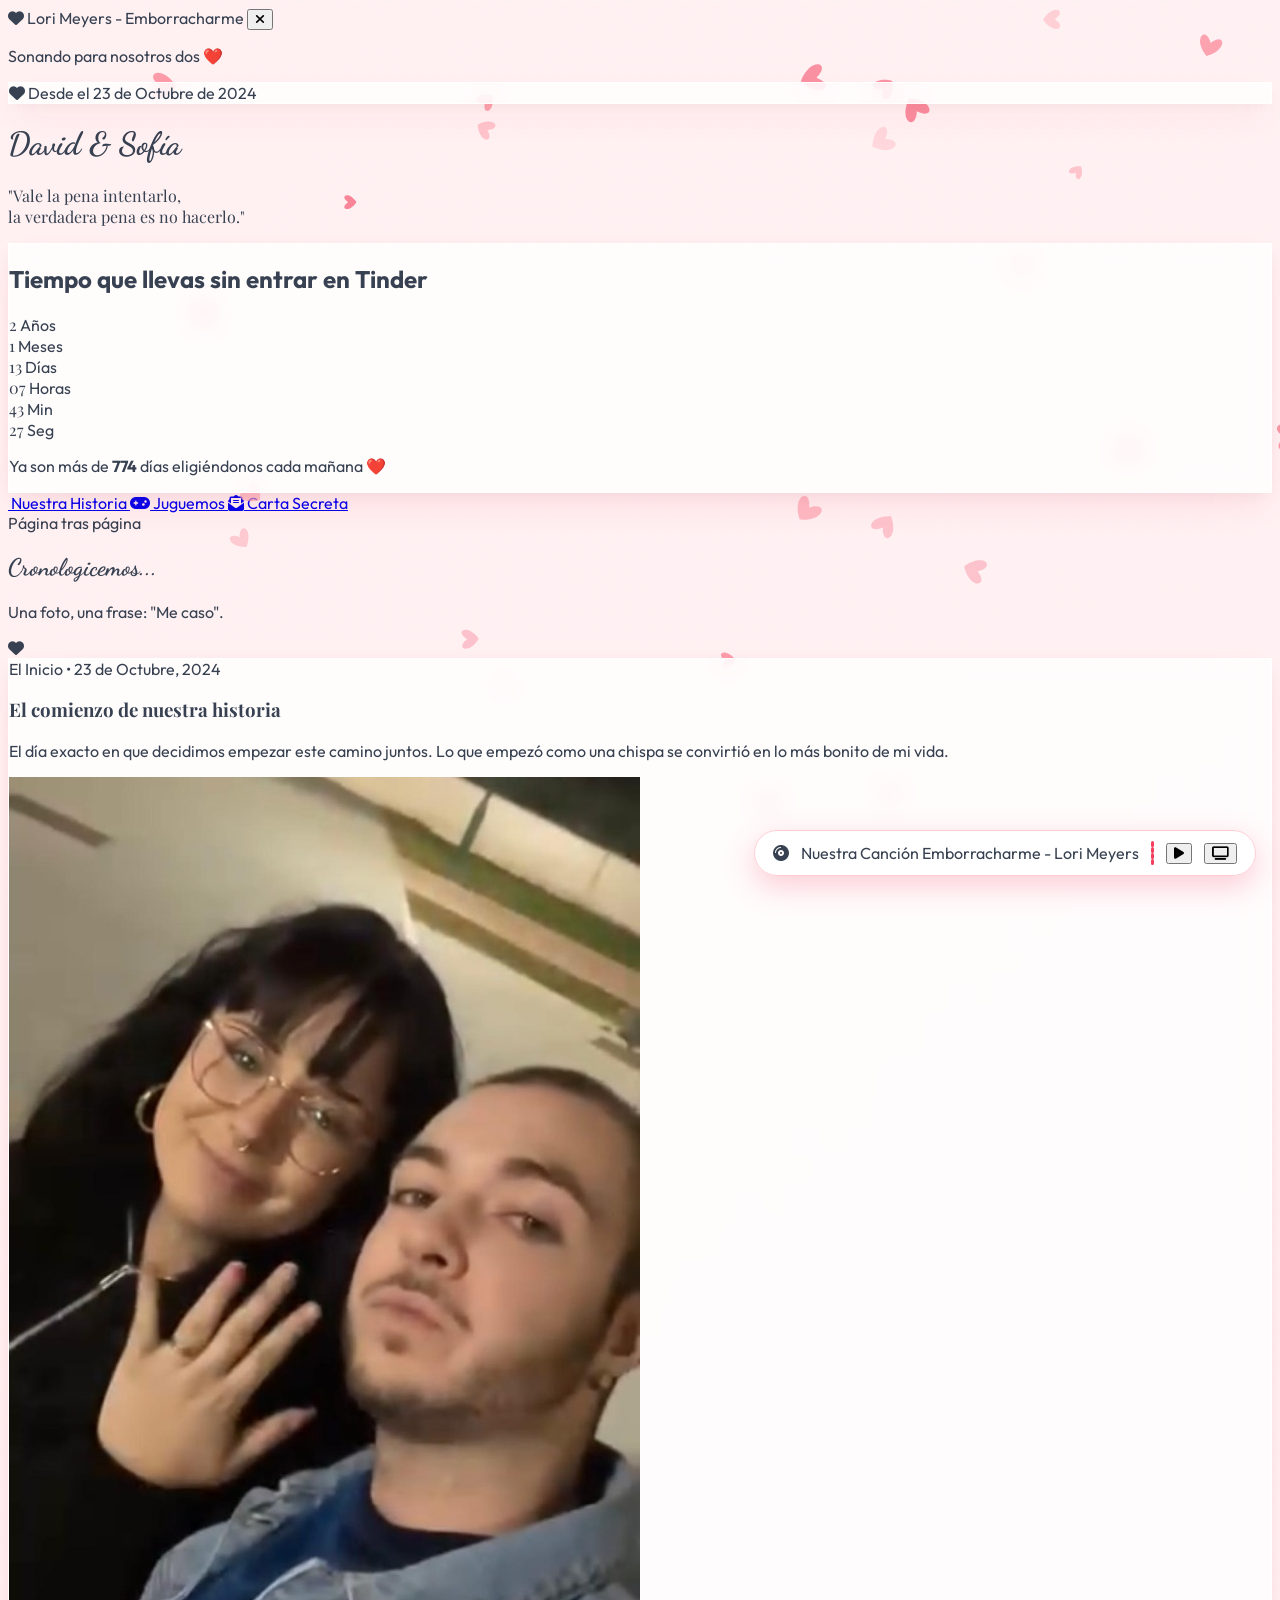
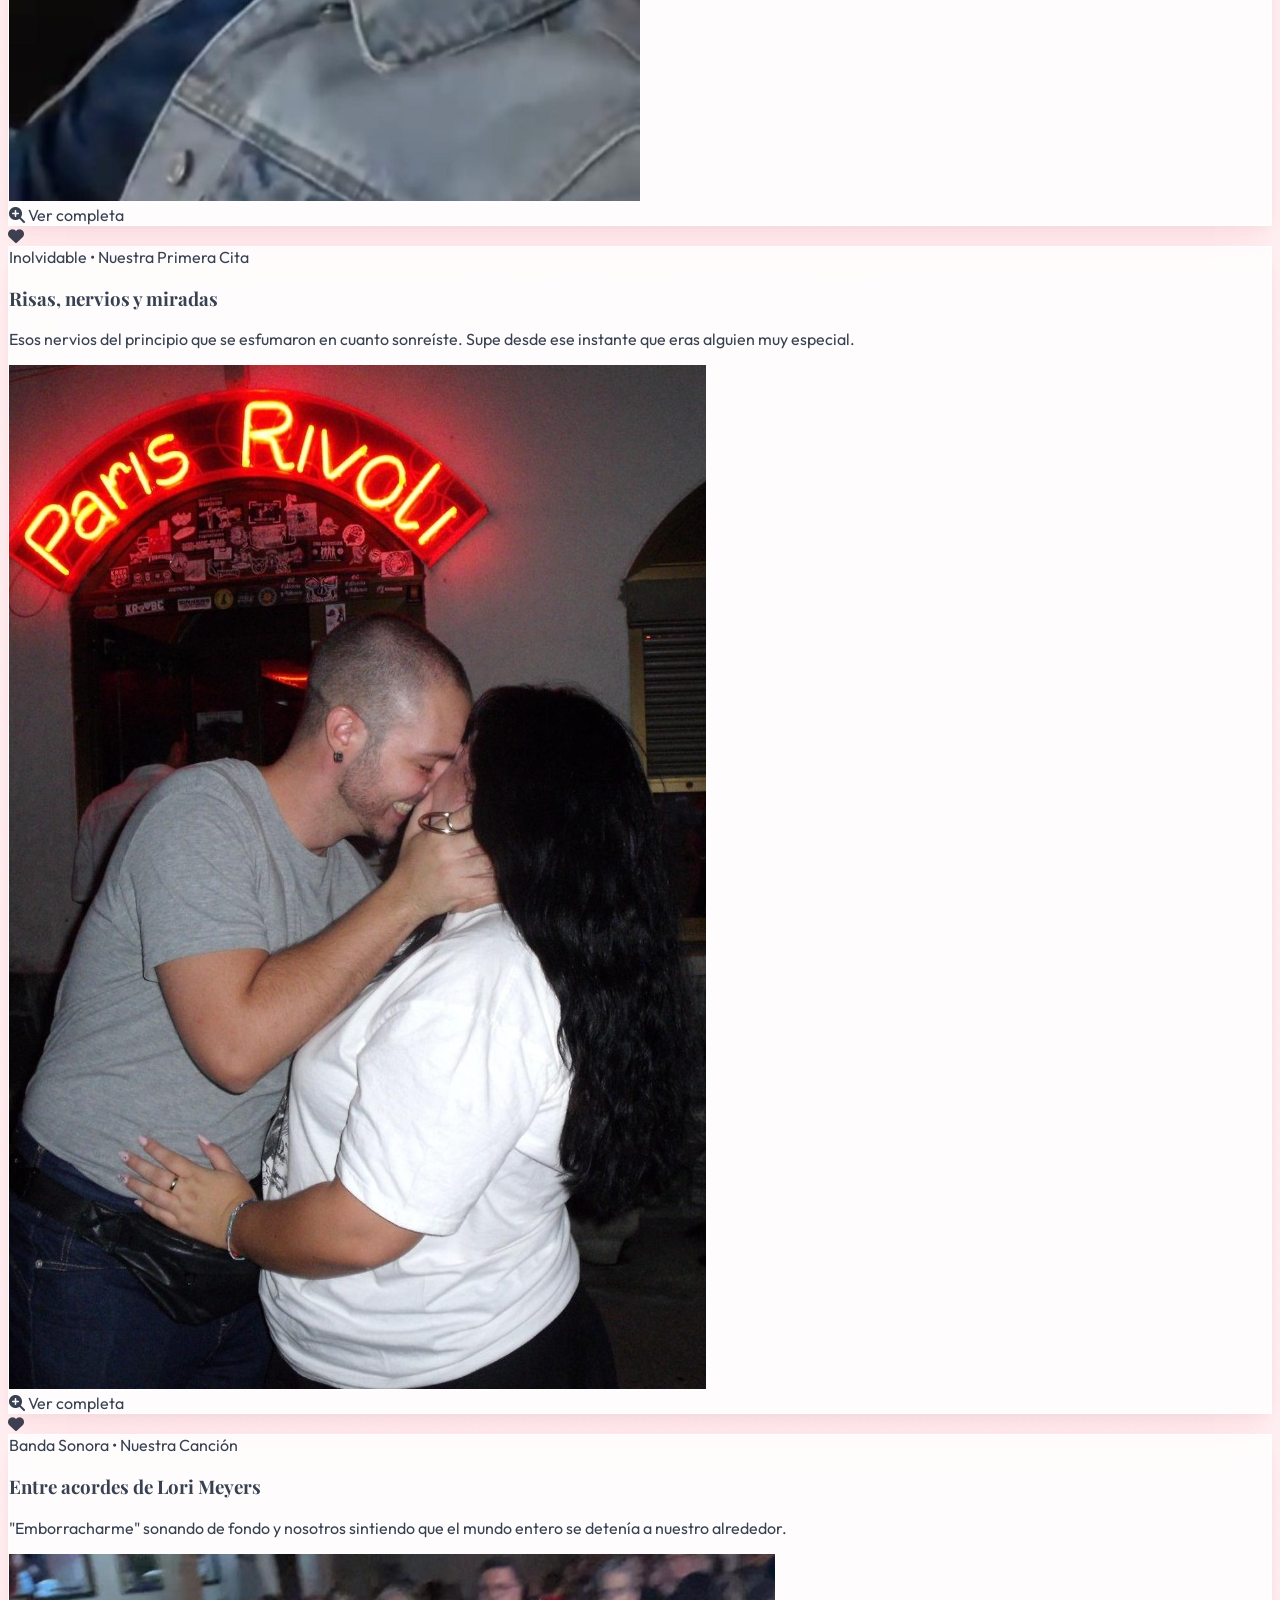
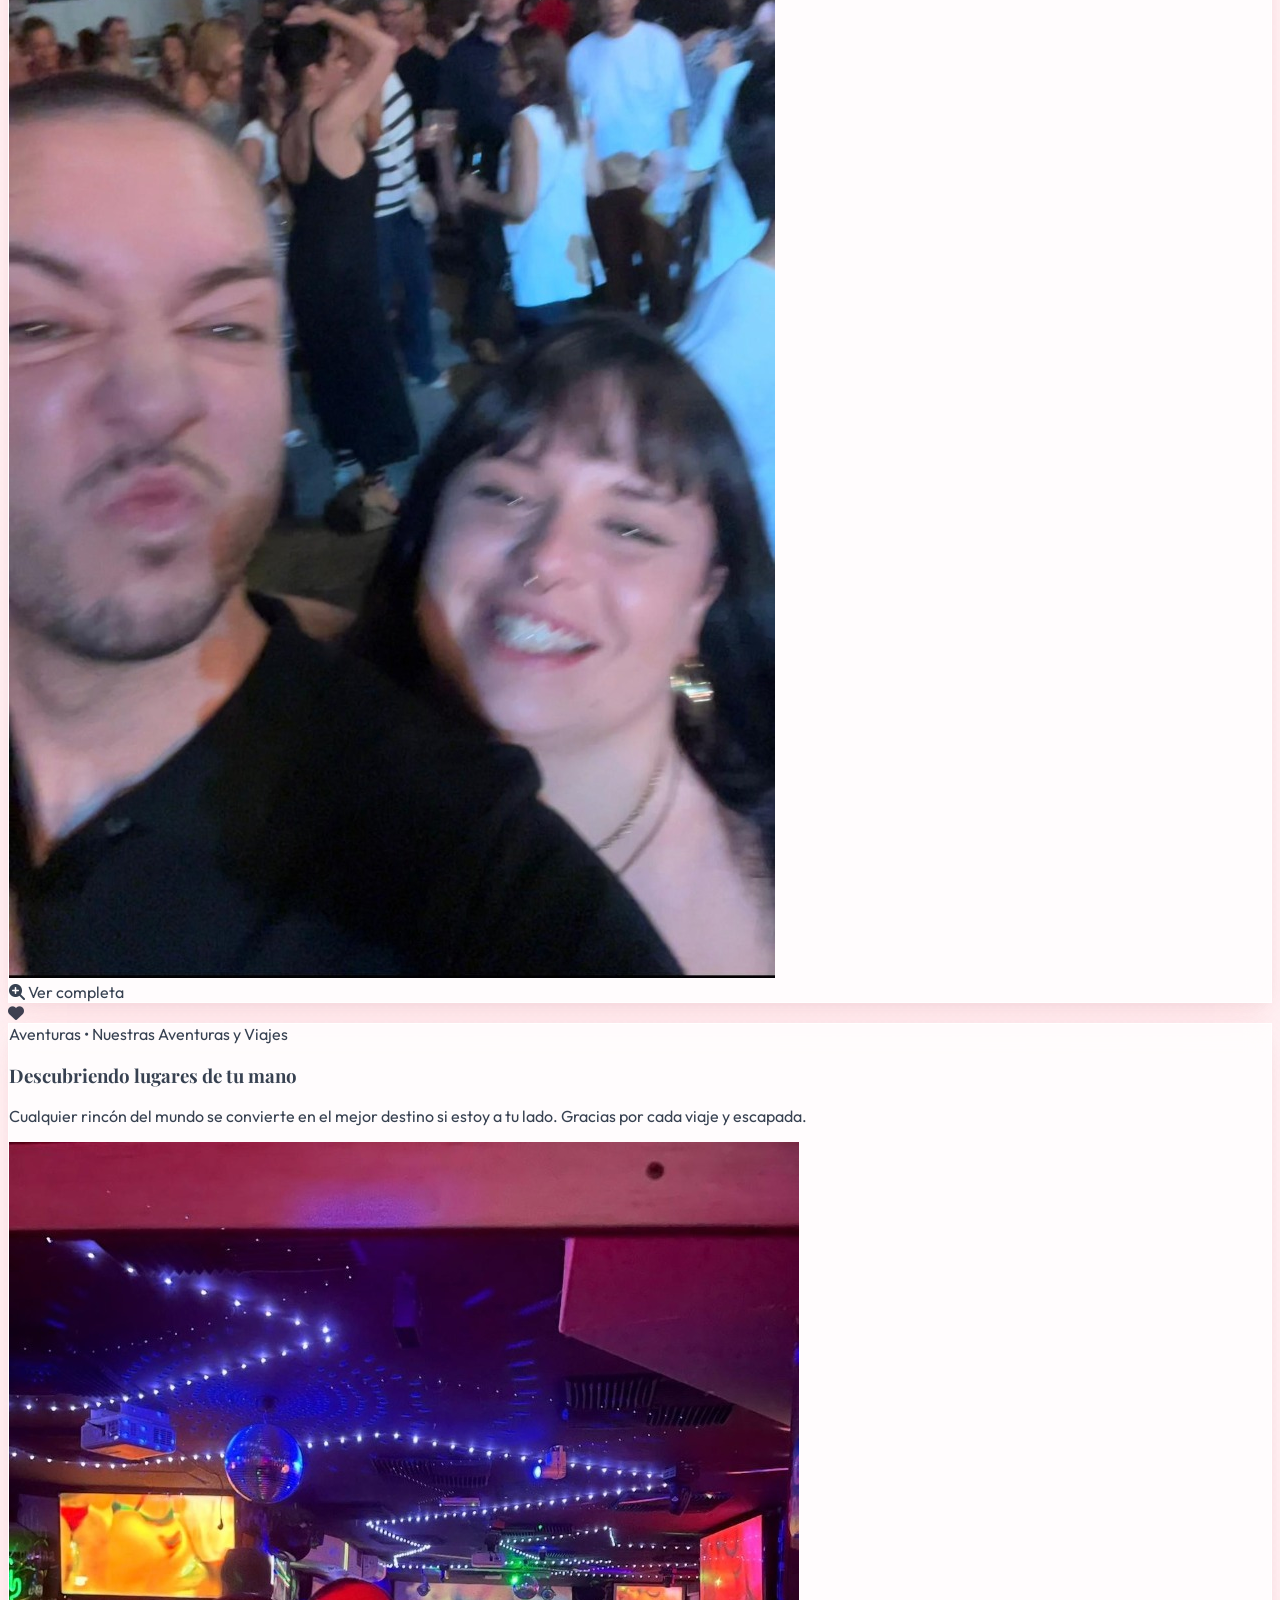
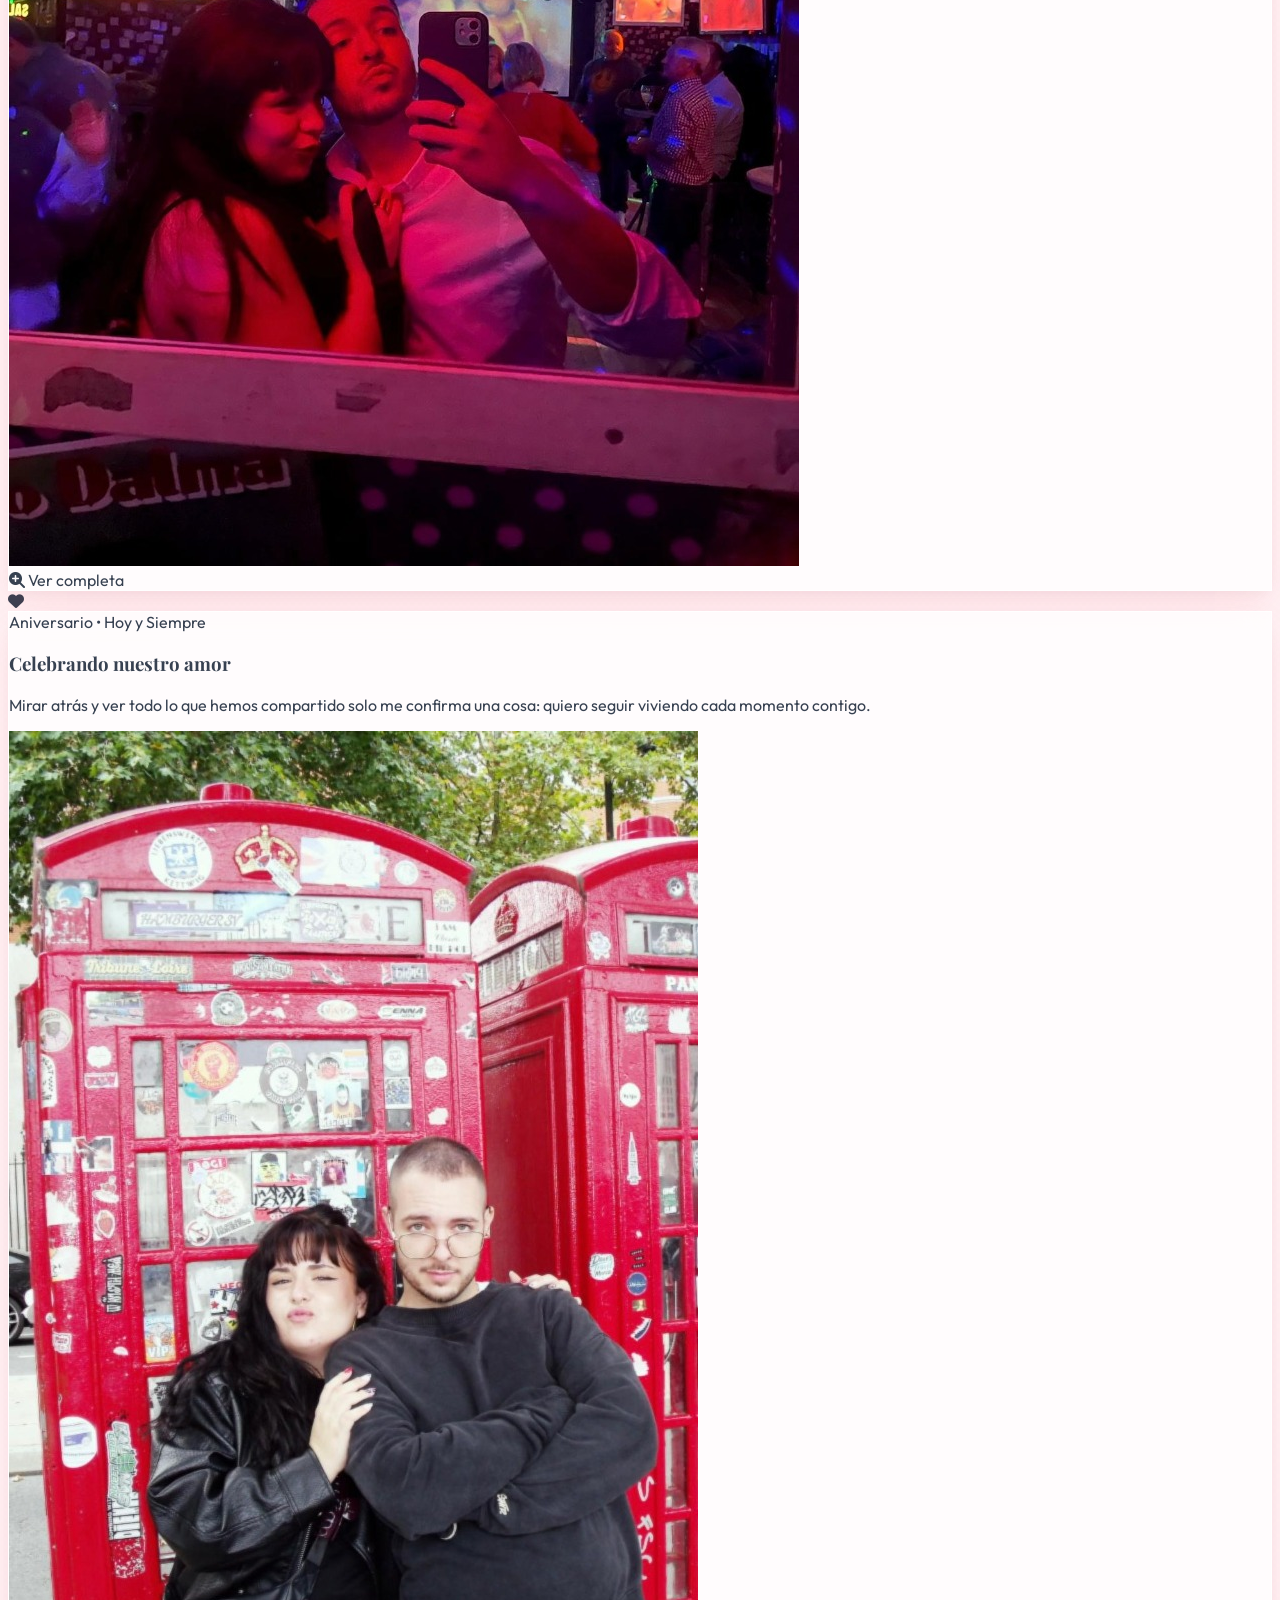
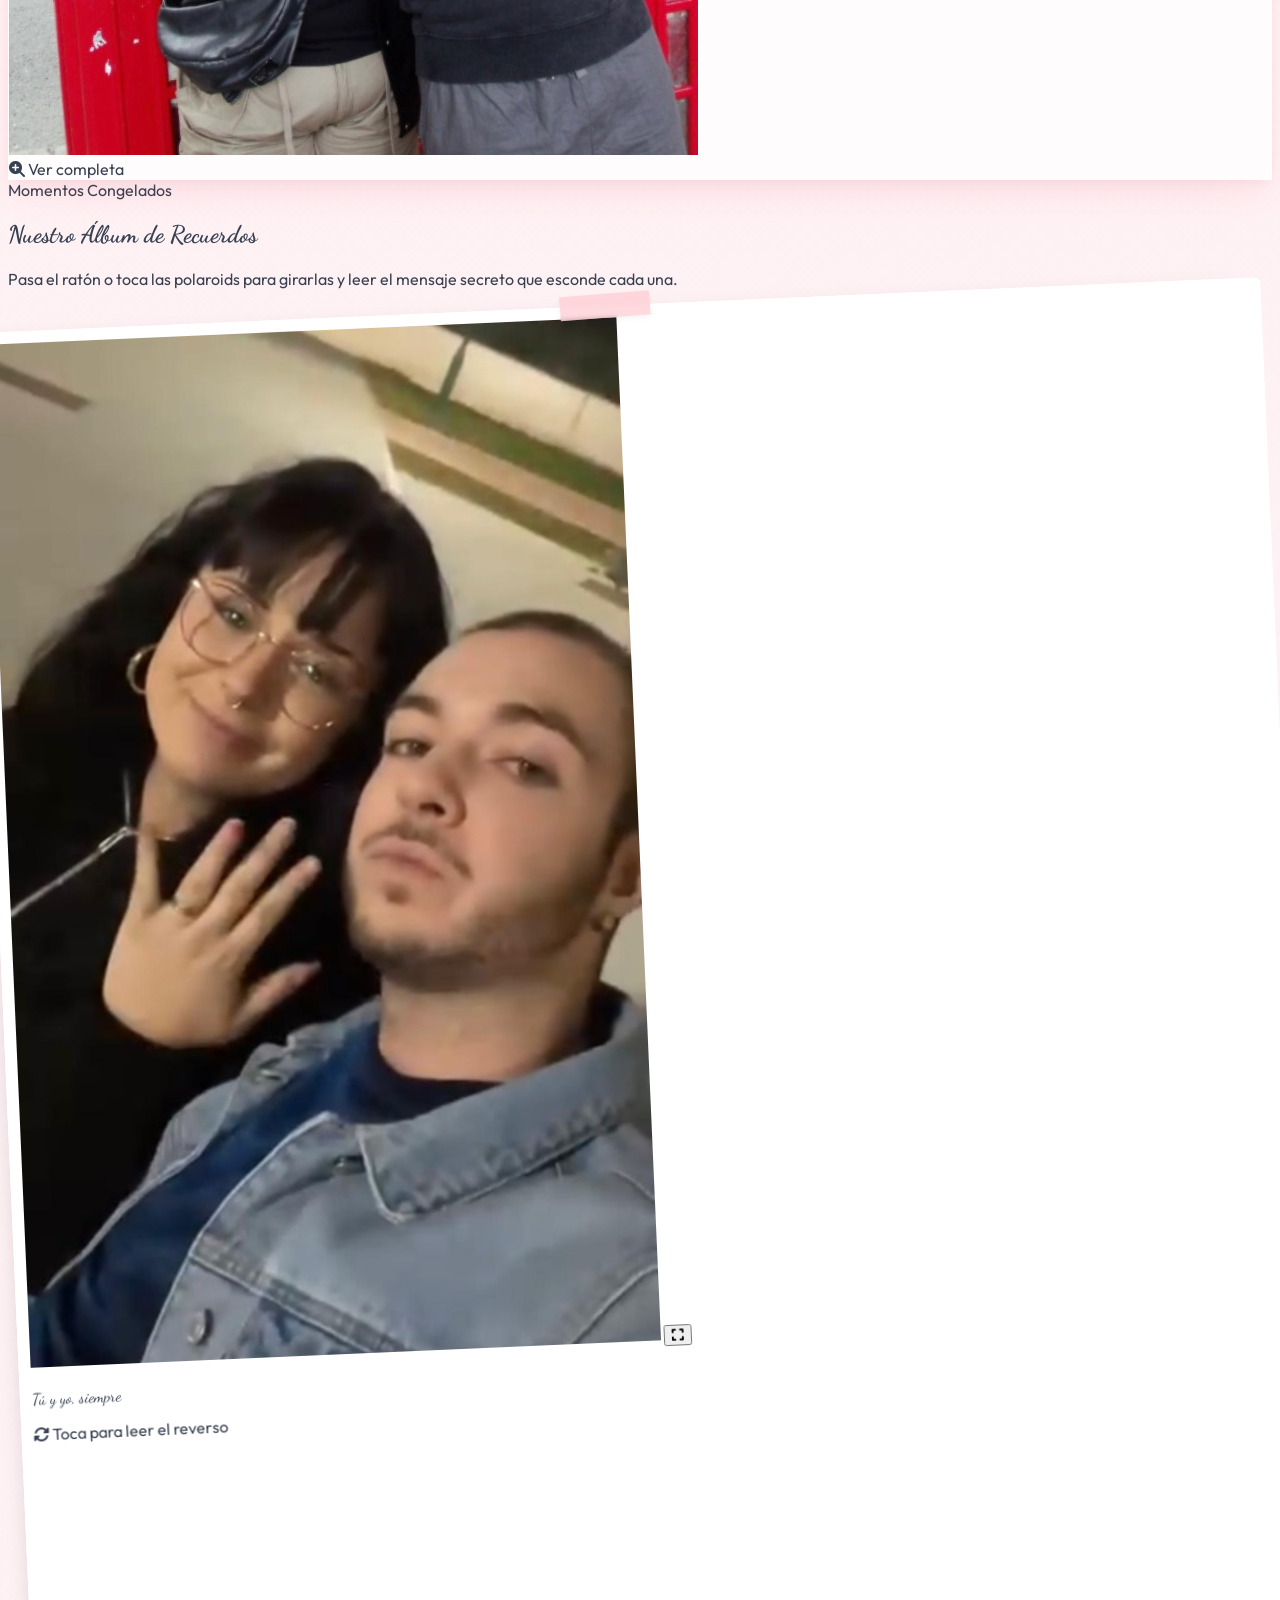
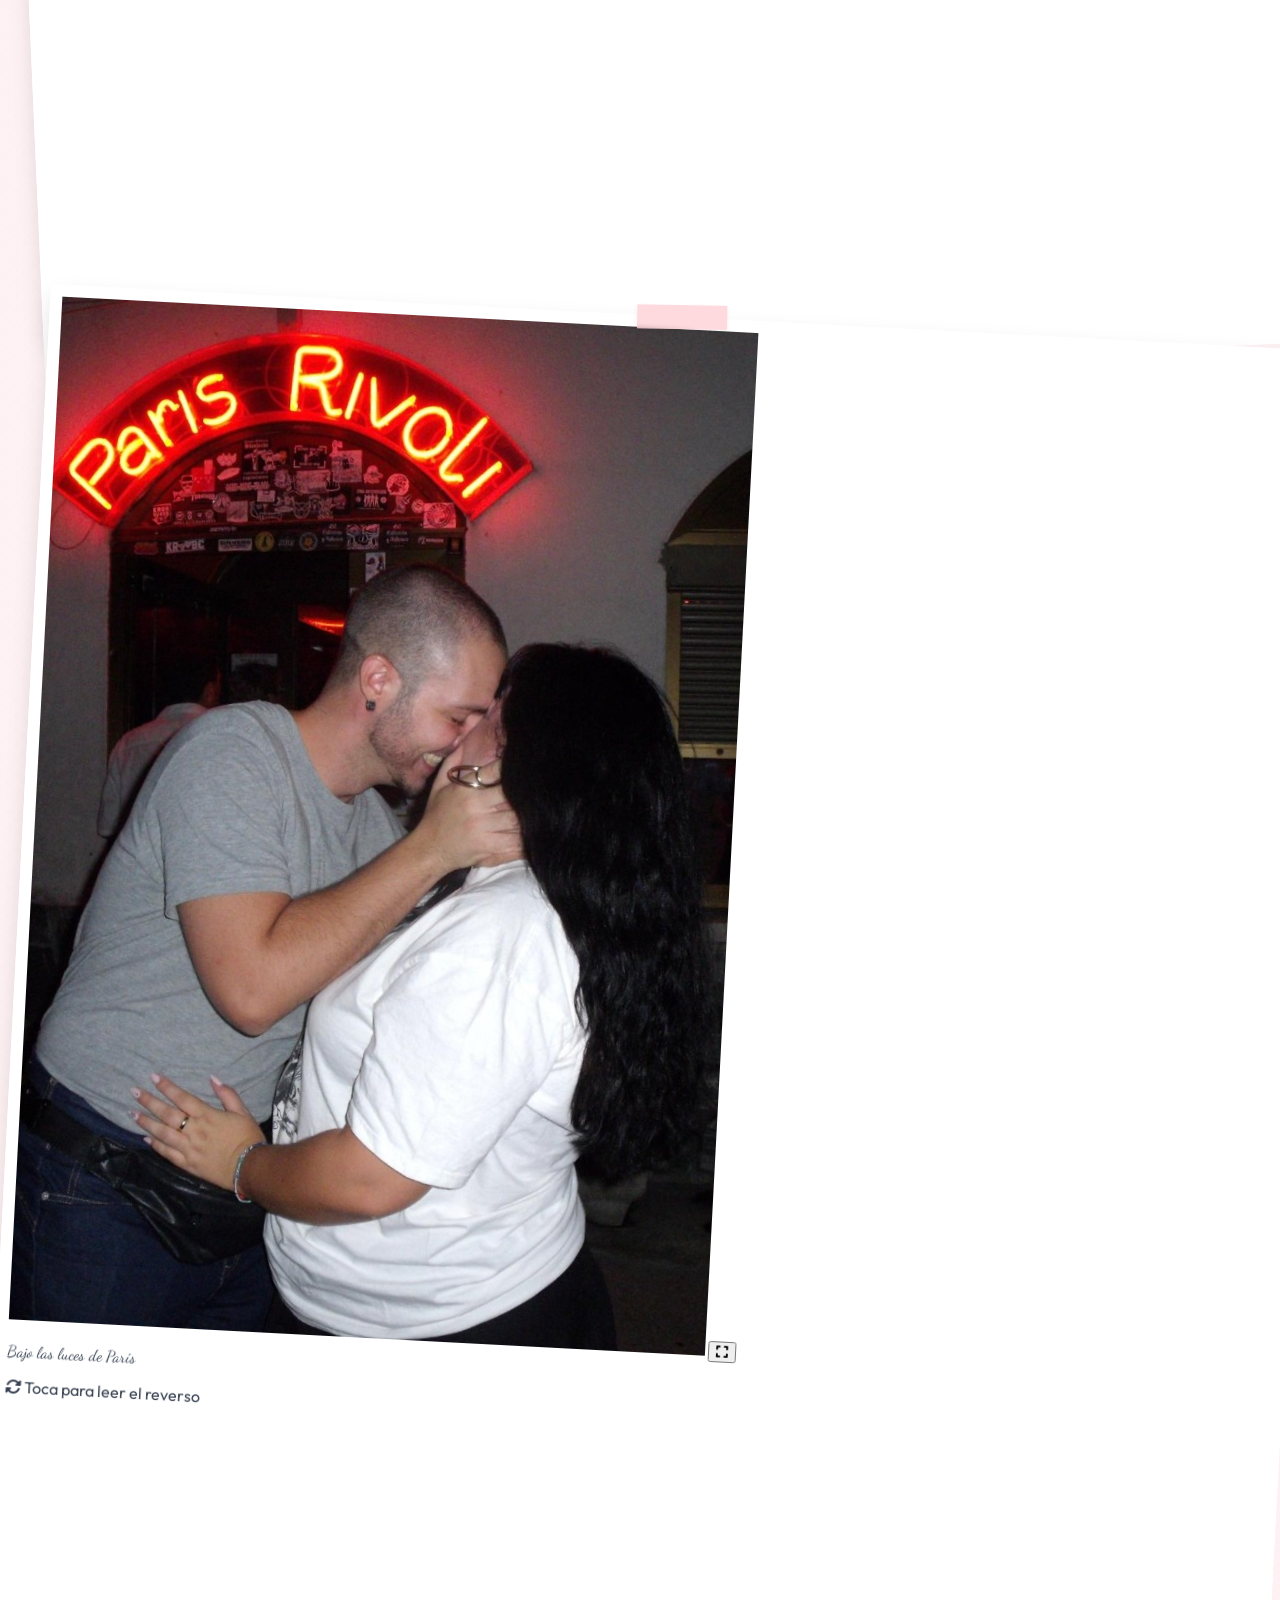
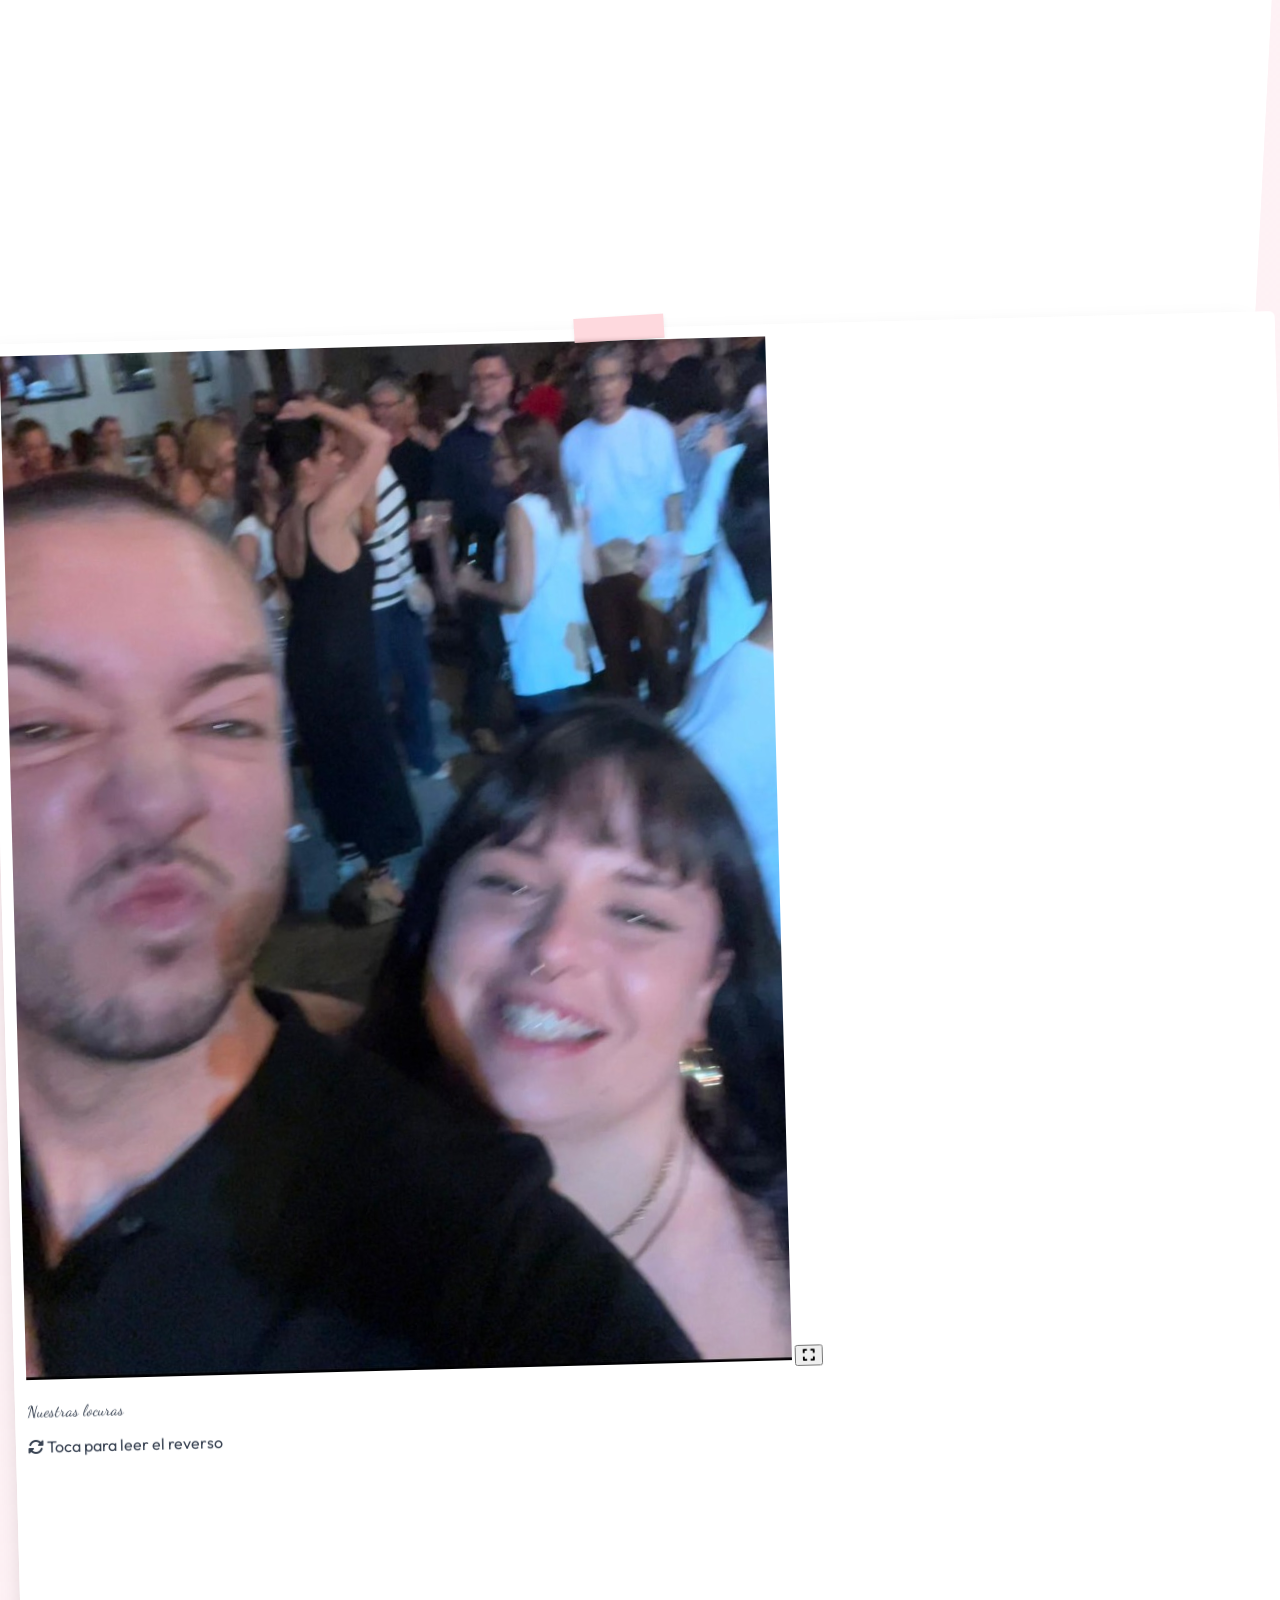
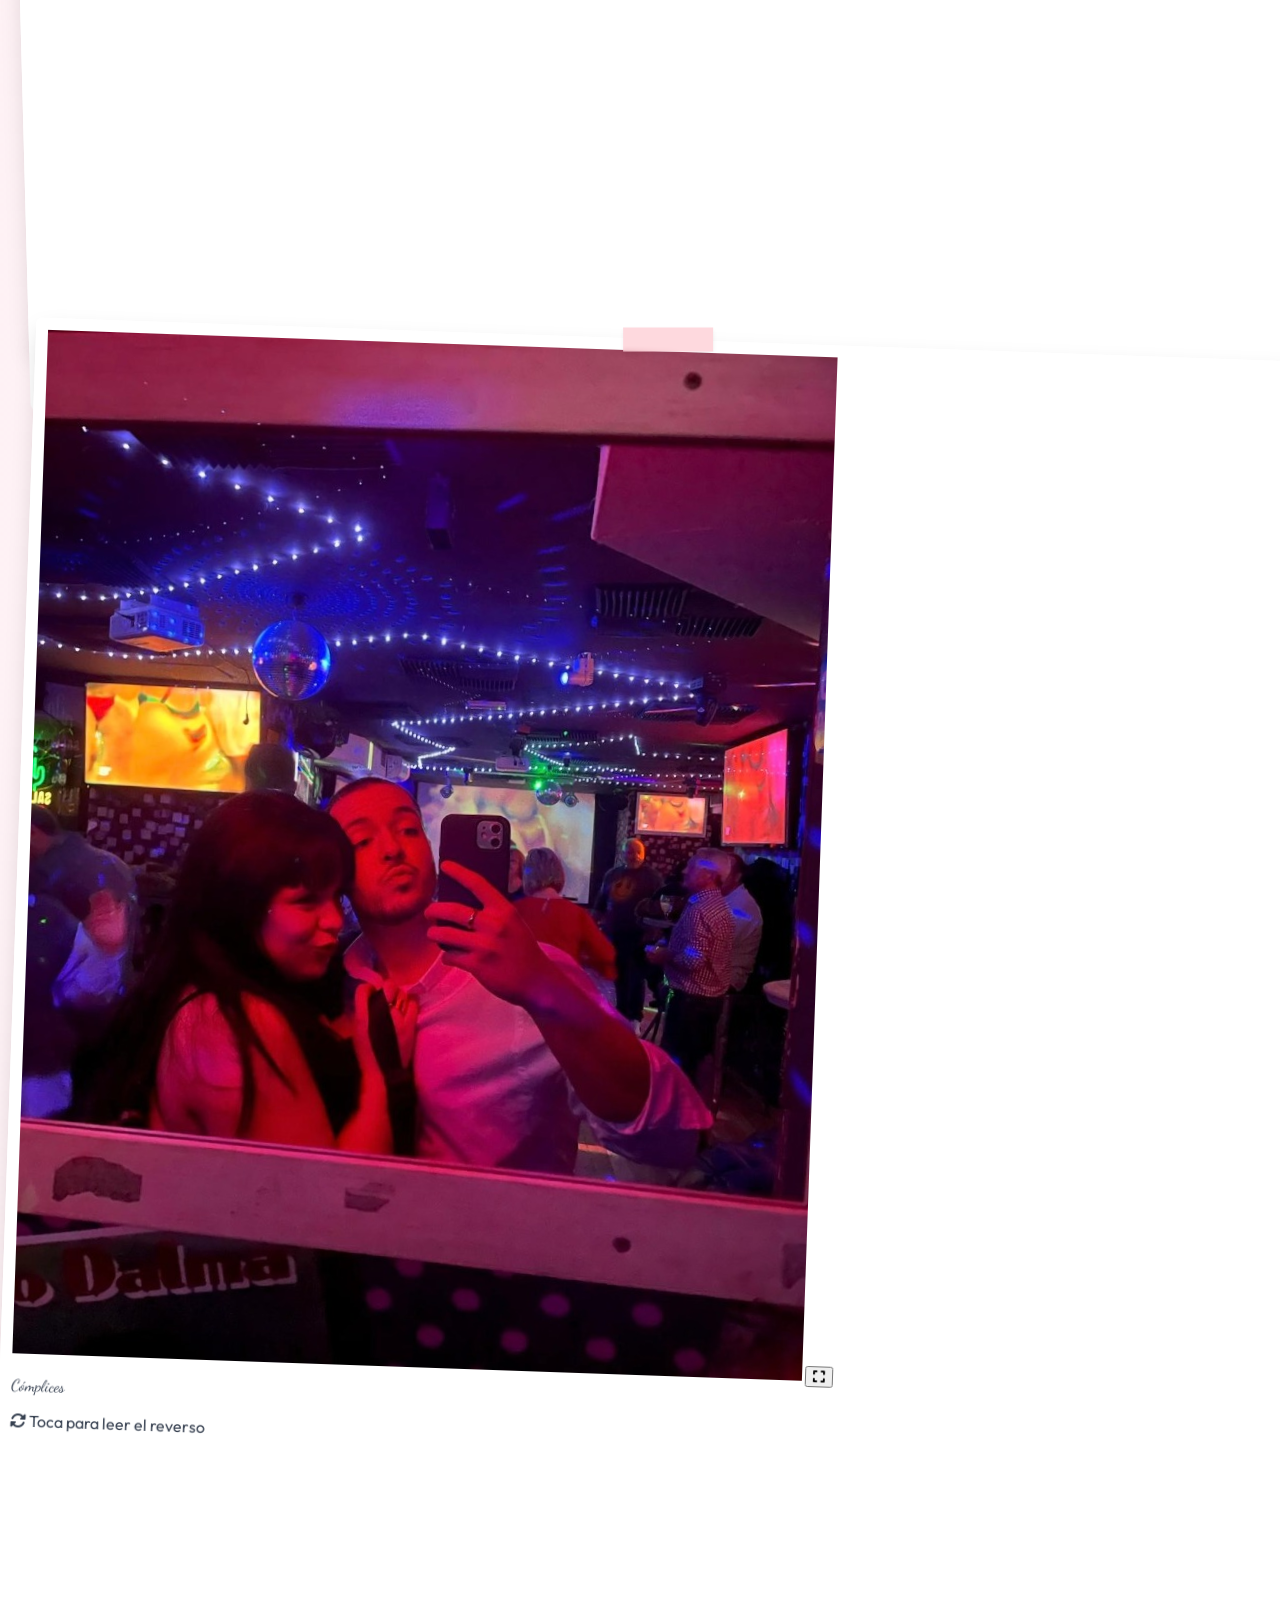
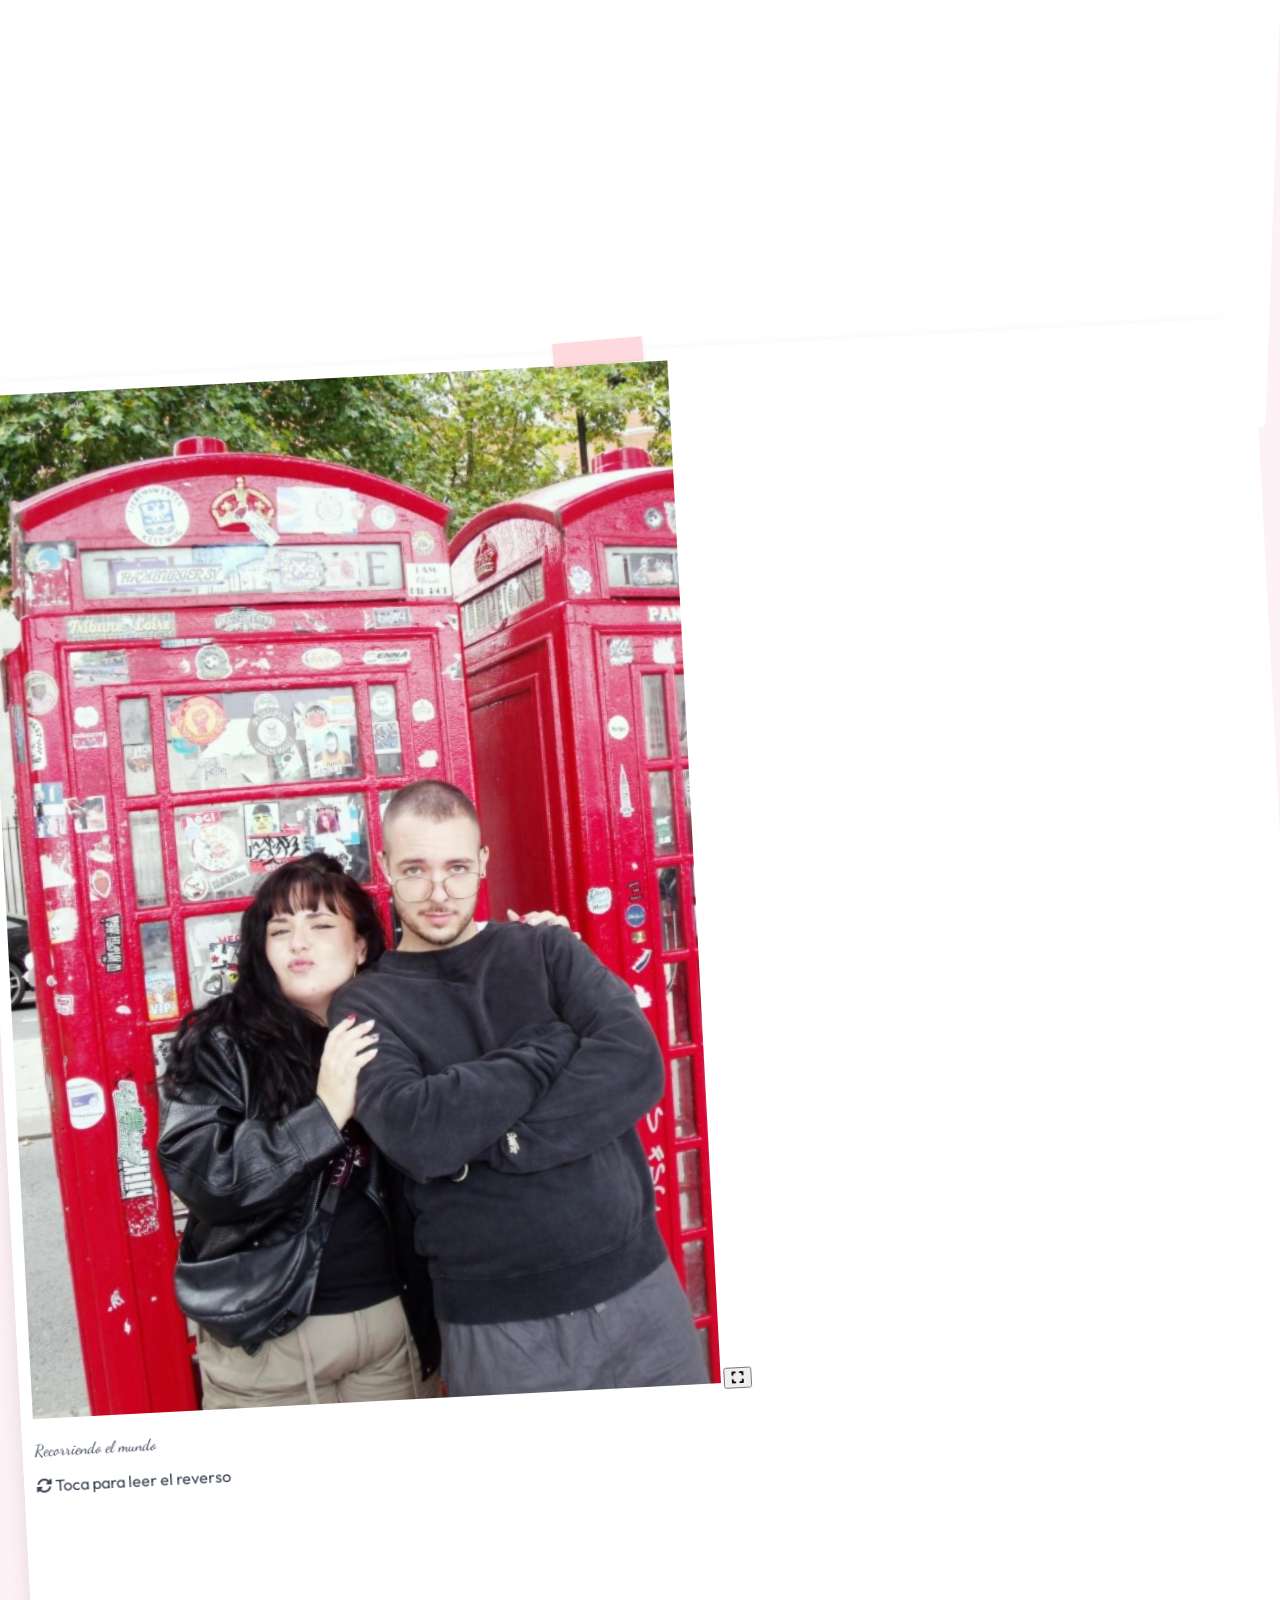
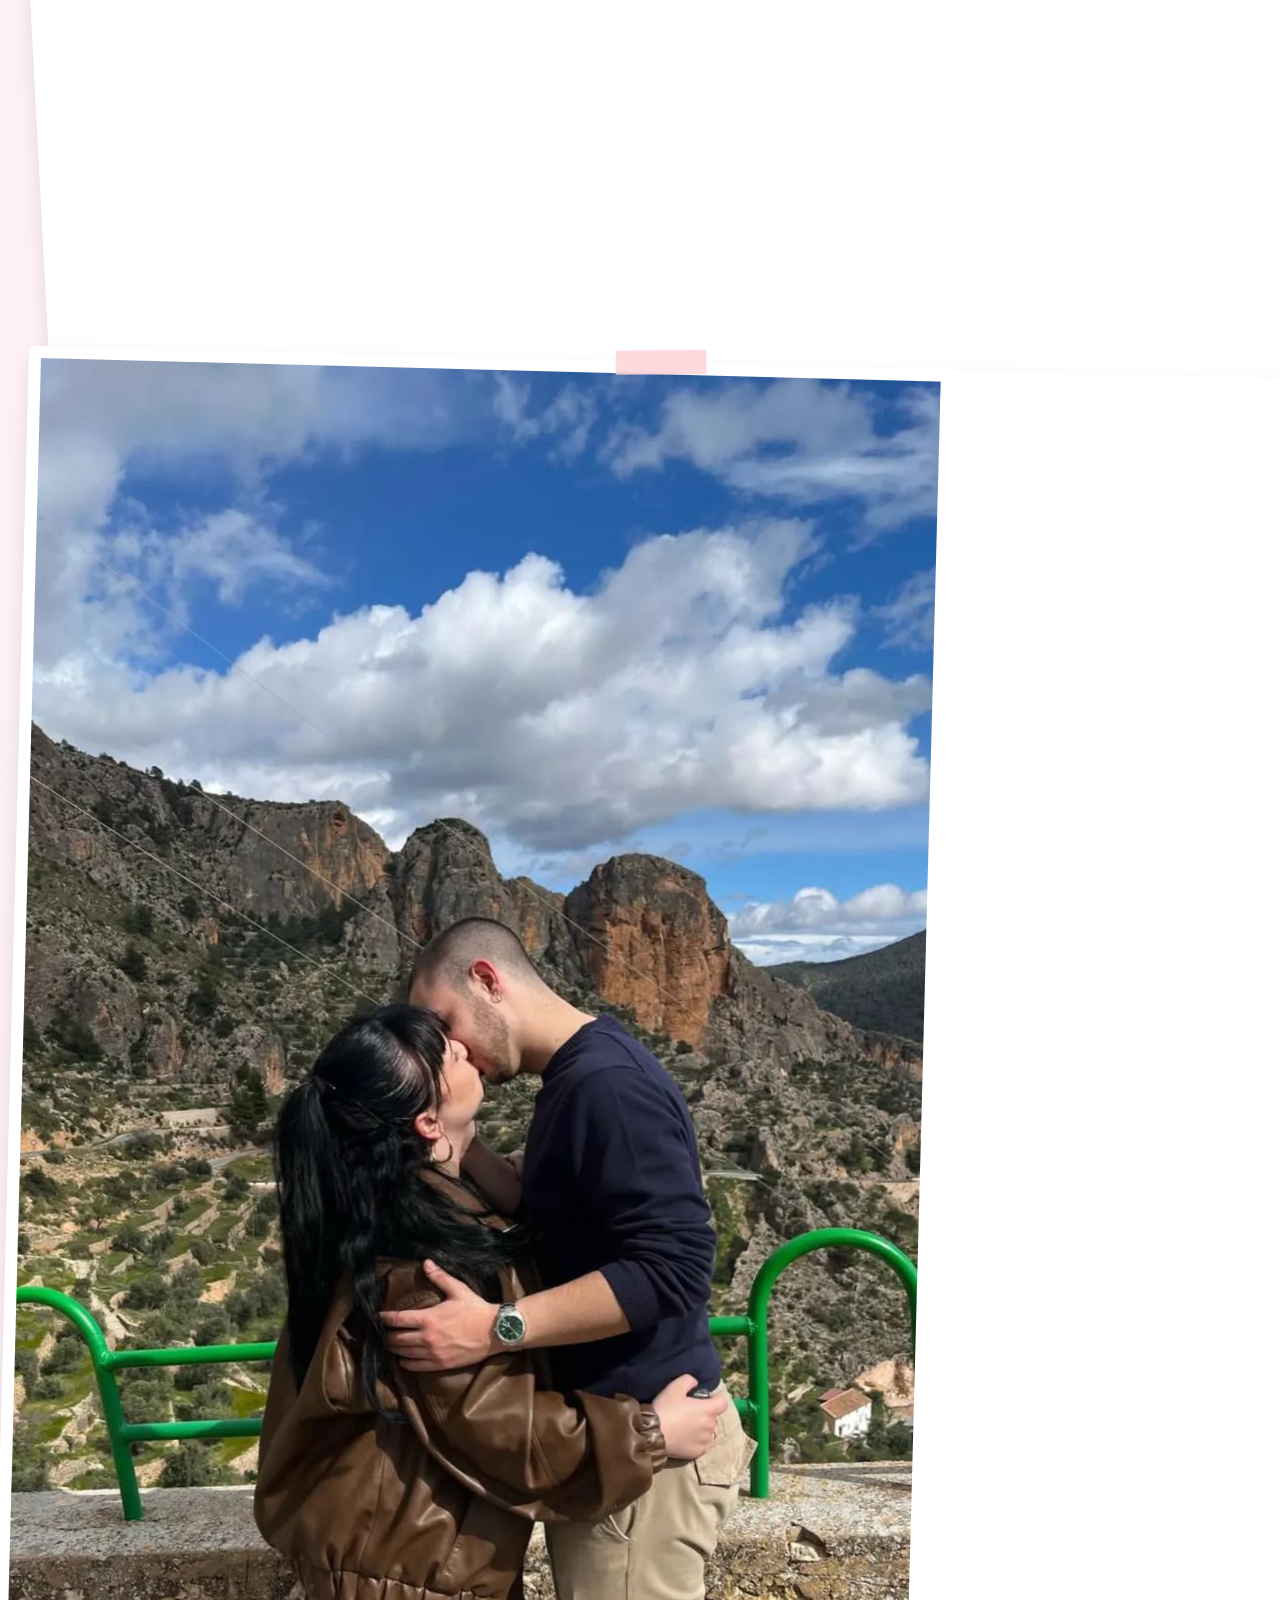
==== commit e4676d01: "Actualizar citas y secciones en la página de amor" ====
--- a/index.html
+++ b/index.html
@@ -99,14 +99,14 @@
       </h1>
 
       <p class="text-lg sm:text-xl md:text-2xl text-gray-700 font-serif-elegant italic max-w-2xl mx-auto mb-10 leading-relaxed">
-        "Y si tengo que elegir un lugar en el mundo,<br class="hidden sm:inline">
-        siempre elegiré estar contigo."
+        "Vale la pena intentarlo,<br class="hidden sm:inline">
+        la verdadera pena es no hacerlo."
       </p>
 
       <!-- CONTADOR DE AMOR EN VIVO -->
       <div class="glass-card rounded-3xl p-6 sm:p-8 md:p-10 border border-white/80 max-w-3xl mx-auto shadow-xl">
         <h2 class="text-sm uppercase font-semibold text-rose-500 tracking-widest mb-6">
-          Tiempo viviendo esta maravillosa aventura juntos
+          Tiempo que llevas sin entrar en Tinder
         </h2>
 
         <div class="grid grid-cols-3 md:grid-cols-6 gap-3 sm:gap-4 mb-6">
@@ -153,7 +153,7 @@
           <i class="fas fa-book-heart"></i> Nuestra Historia
         </a>
         <a href="#juegos" class="px-6 py-3 rounded-full bg-white hover:bg-rose-50 text-rose-600 border border-rose-200 font-medium shadow-sm transition-all hover:scale-105 flex items-center gap-2">
-          <i class="fas fa-gamepad"></i> Zona de Juegos
+          <i class="fas fa-gamepad"></i> Juguemos
         </a>
         <a href="#carta" class="px-6 py-3 rounded-full bg-amber-500 hover:bg-amber-600 text-white font-medium shadow-md shadow-amber-200 transition-all hover:scale-105 flex items-center gap-2">
           <i class="fas fa-envelope-open-text"></i> Carta Secreta
@@ -169,9 +169,9 @@
   <section id="historia" class="relative z-10 py-16 px-4 max-w-5xl mx-auto">
     <div class="text-center mb-16">
       <span class="text-xs uppercase font-semibold text-rose-500 tracking-widest block mb-2">Página tras página</span>
-      <h2 class="text-4xl sm:text-5xl font-romantic text-rose-600">Nuestra Historia de Amor</h2>
+      <h2 class="text-4xl sm:text-5xl font-romantic text-rose-600">Cronologicemos...</h2>
       <p class="text-gray-600 max-w-lg mx-auto text-sm sm:text-base mt-2">
-        Cada fecha, cada risa y cada pequeño paso que nos ha traído hasta aquí.
+        Una foto, una frase: "Me caso".
       </p>
     </div>
 
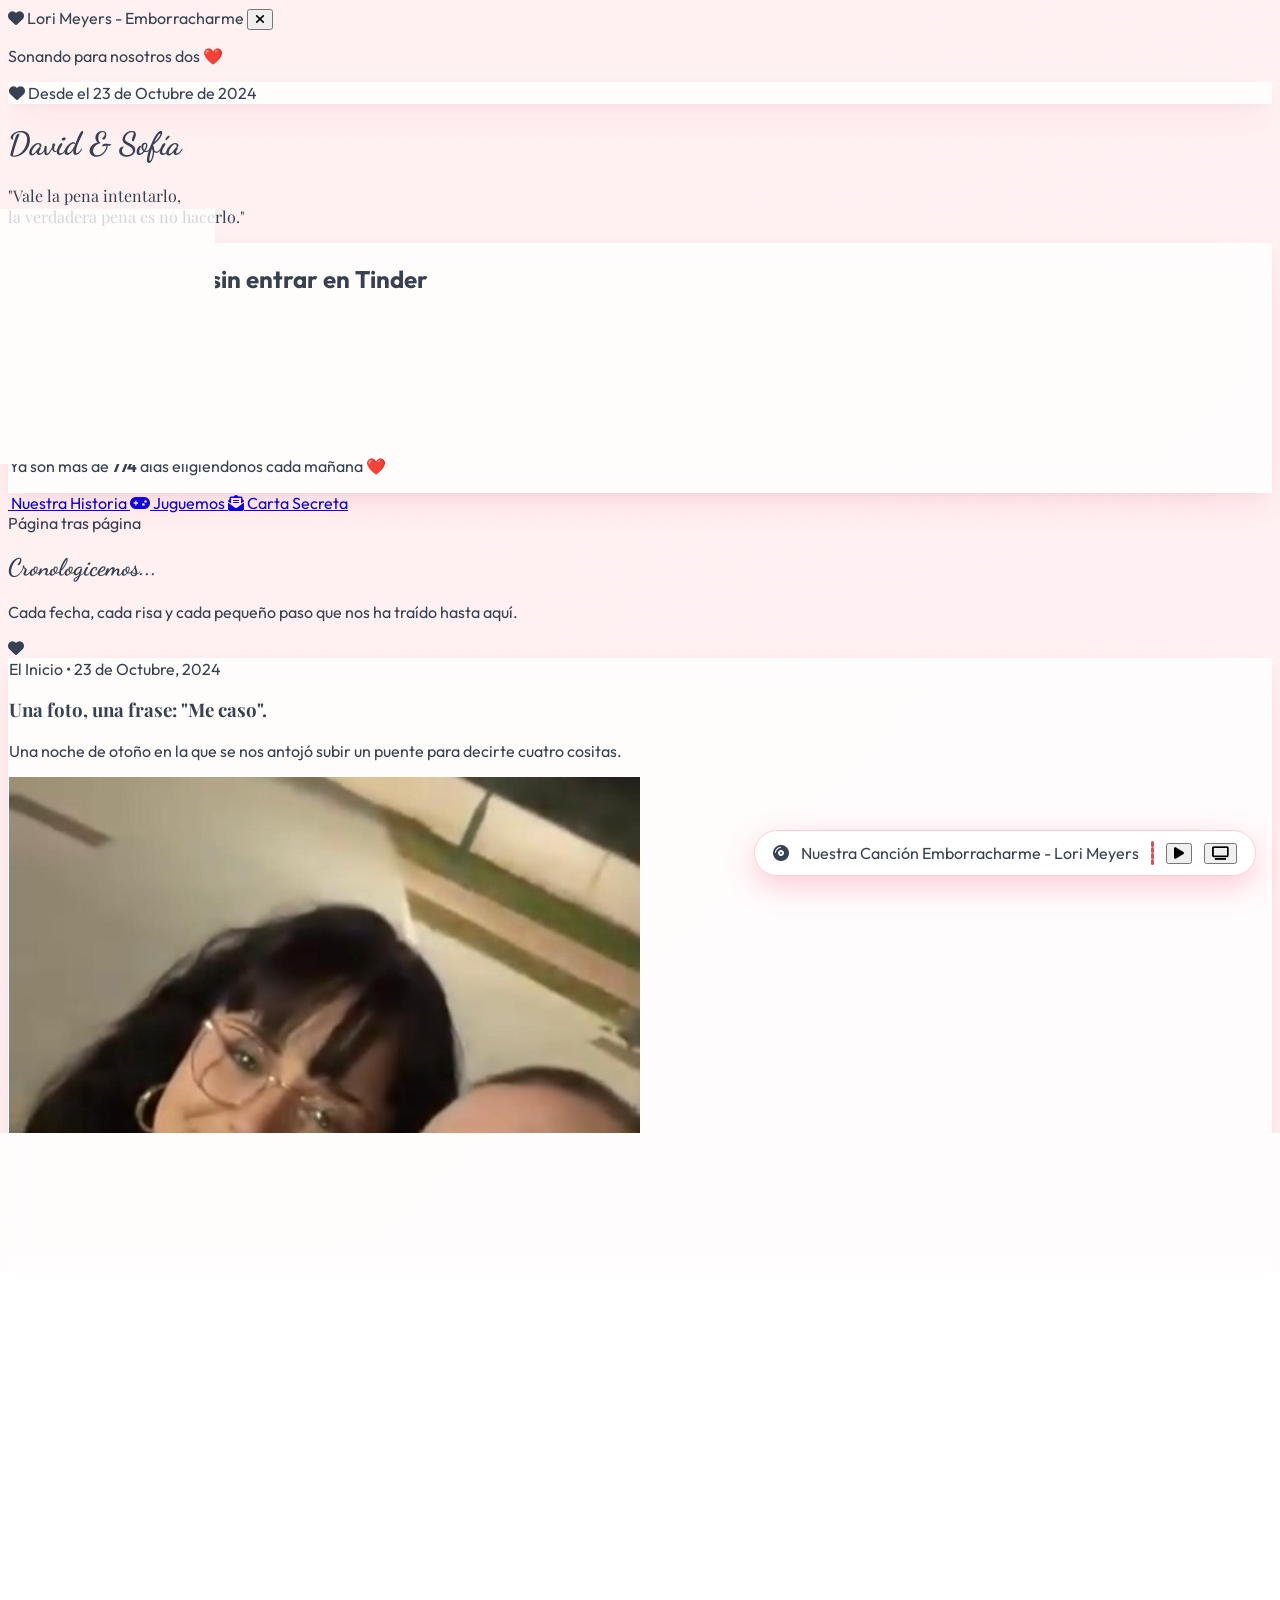
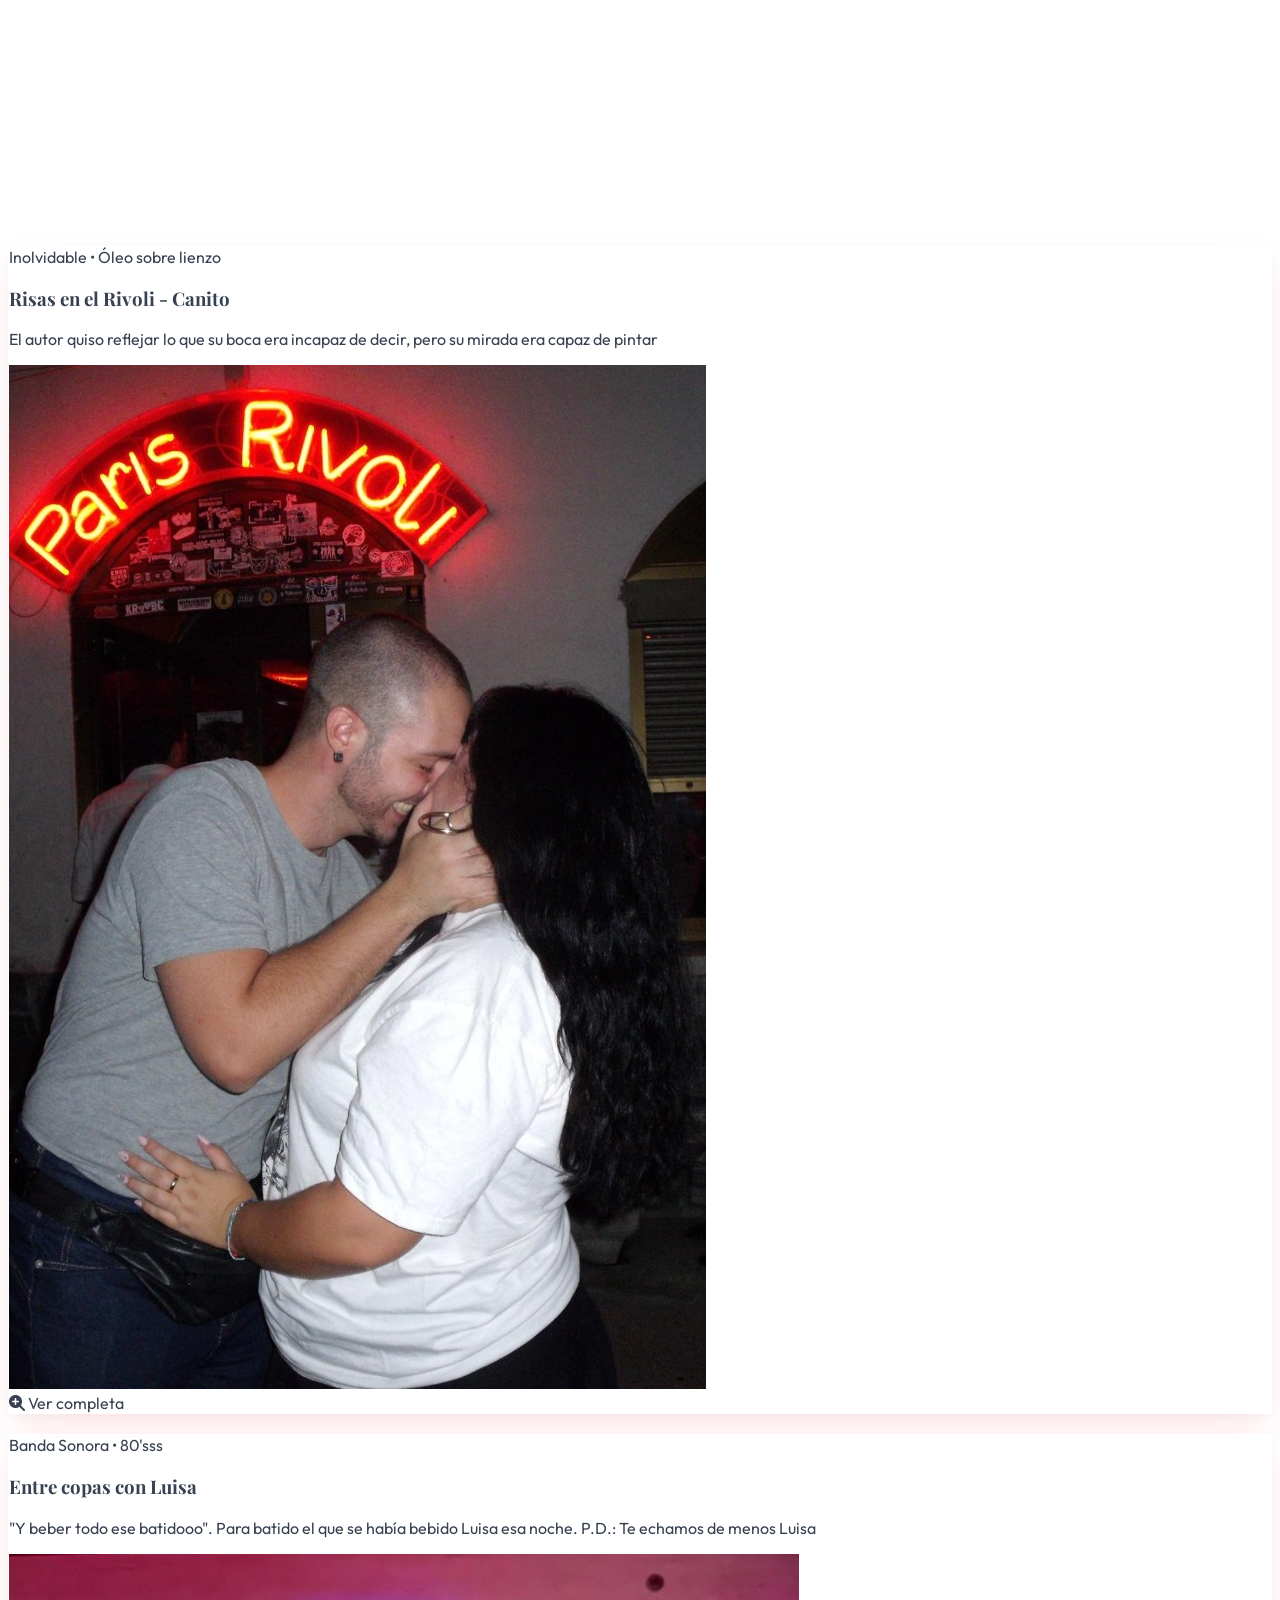
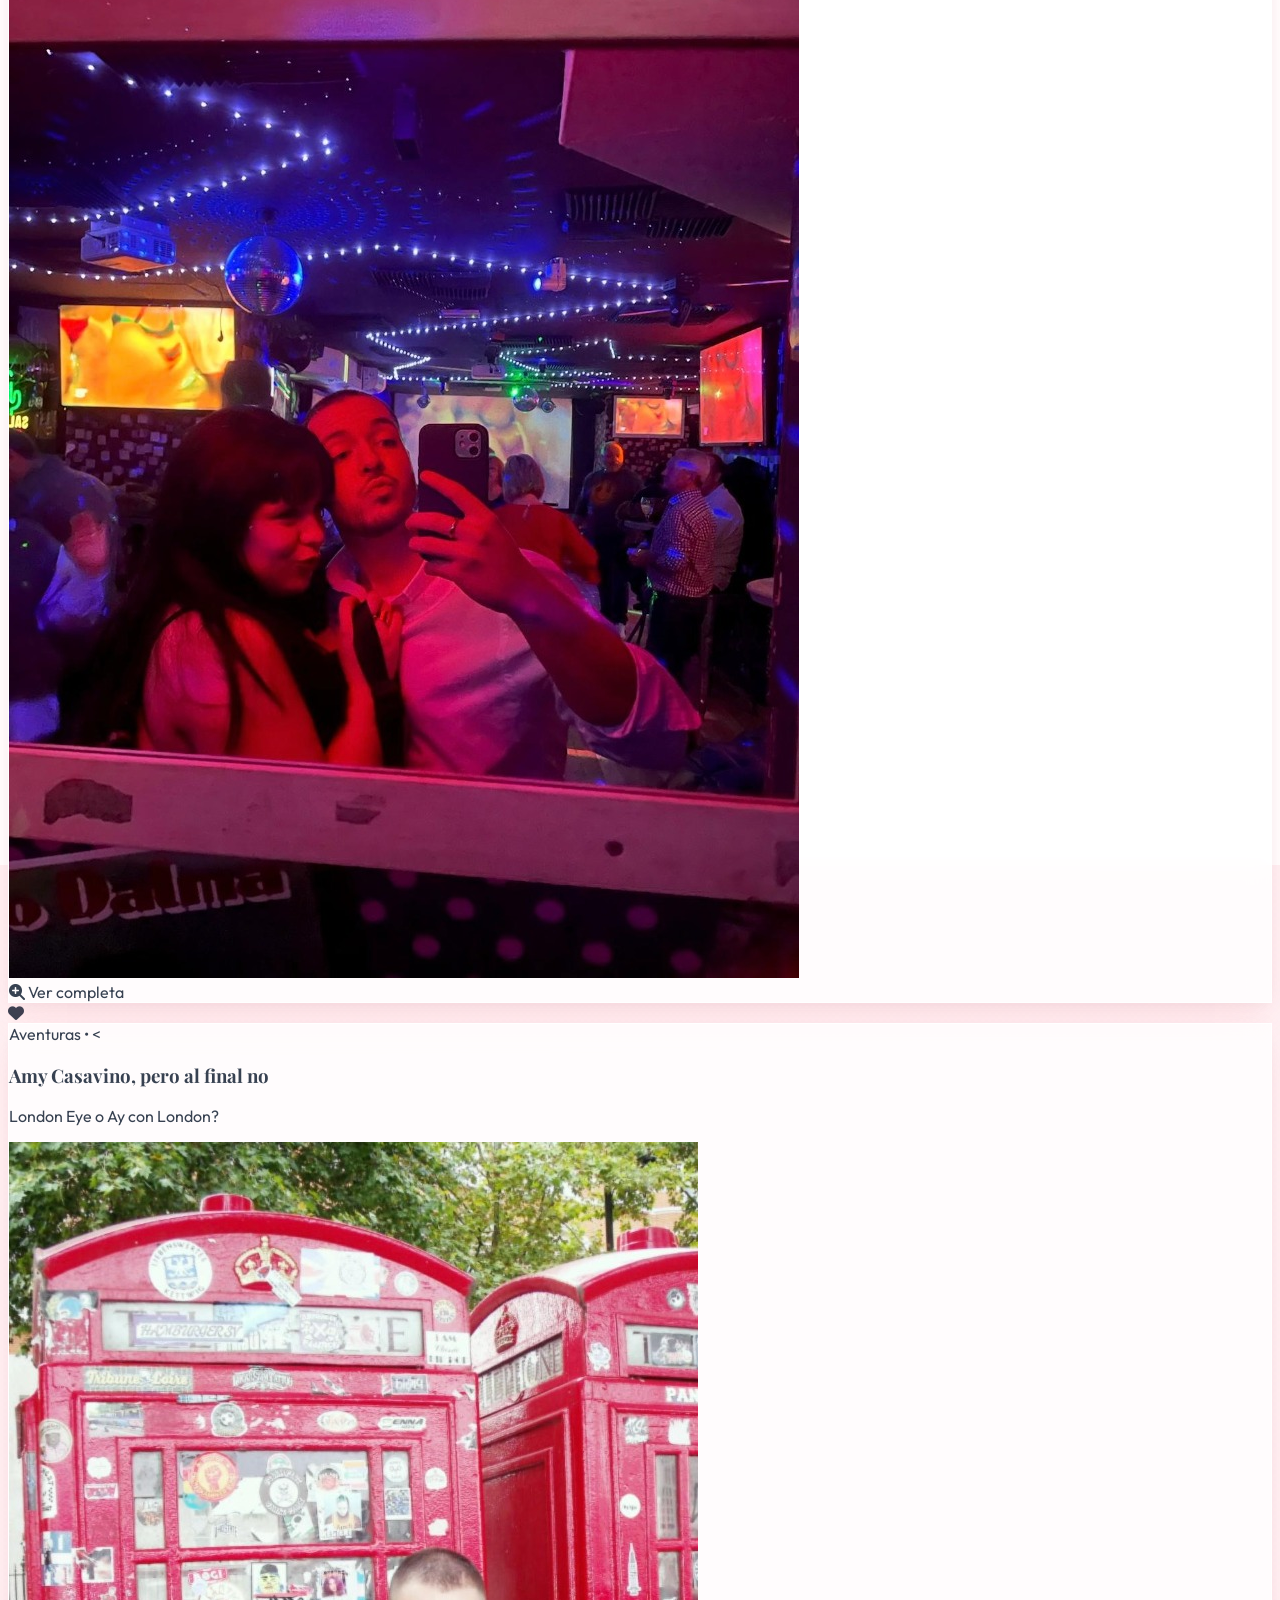
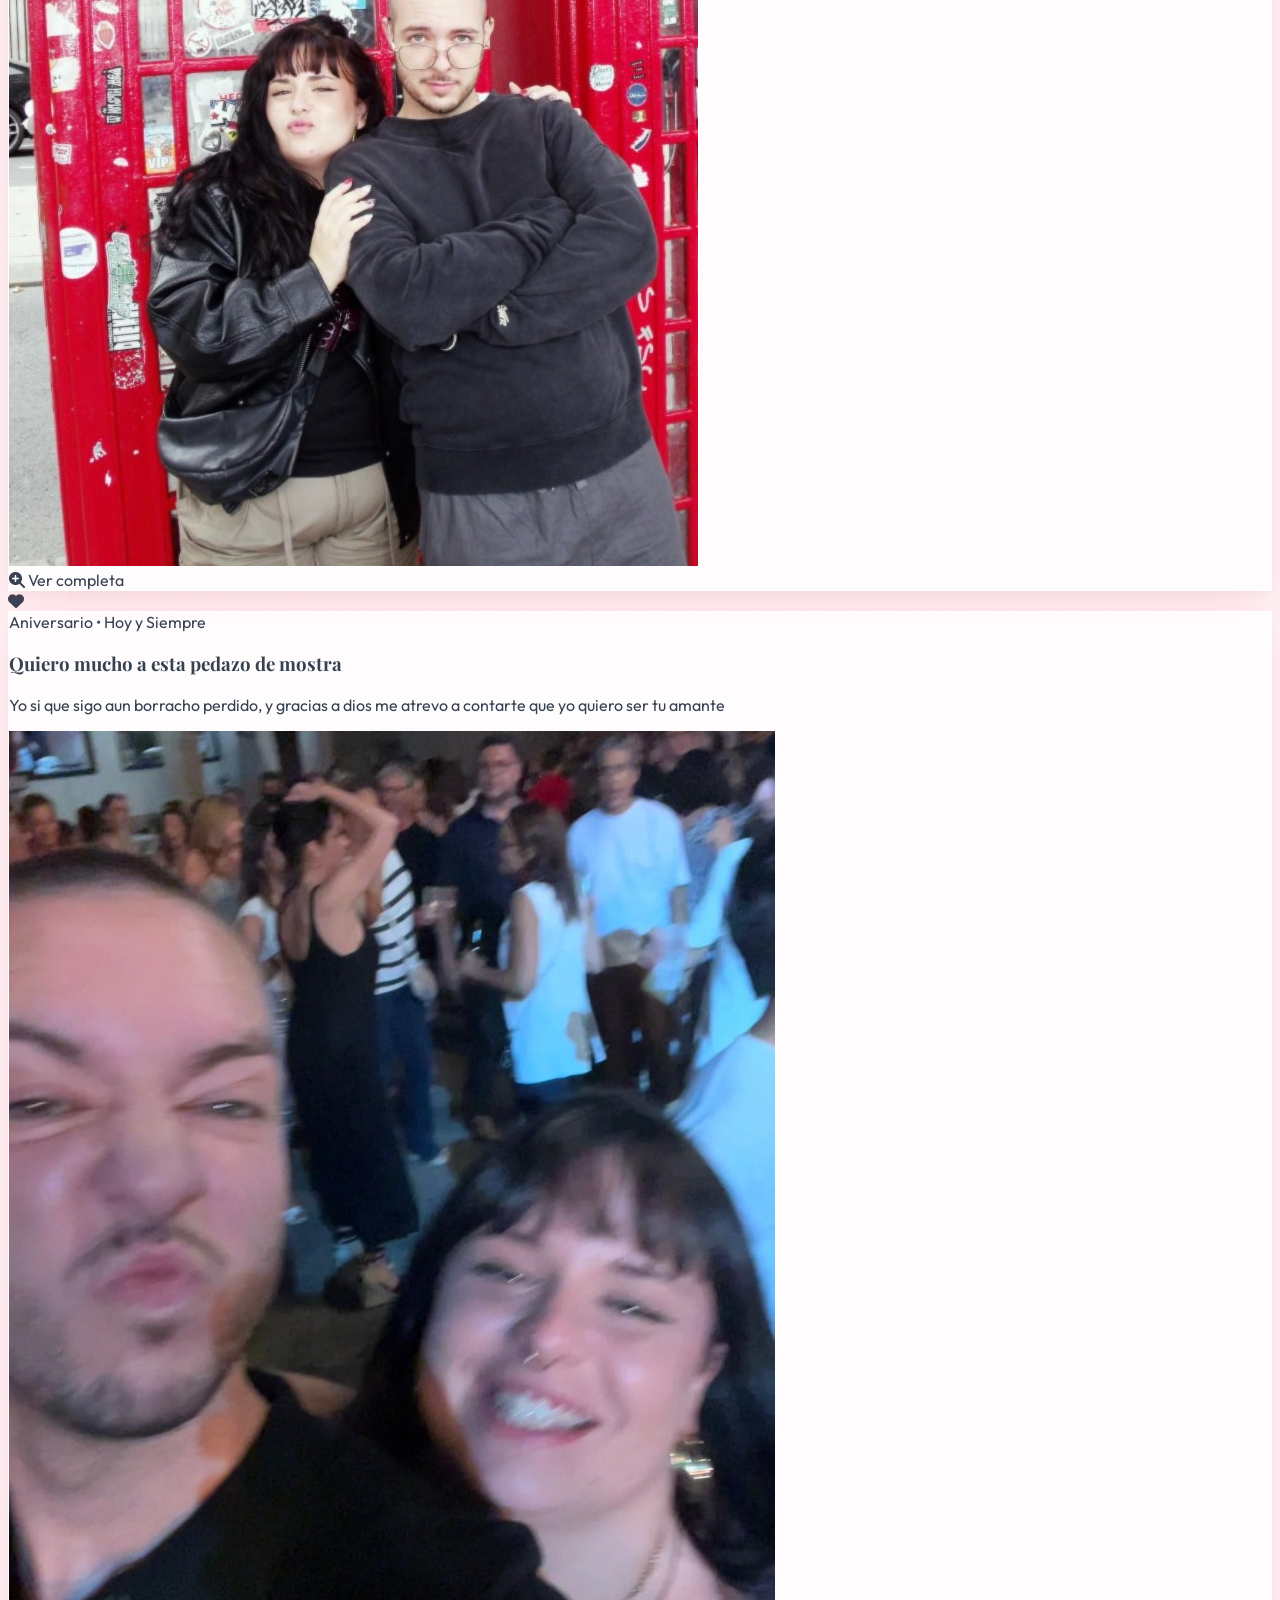
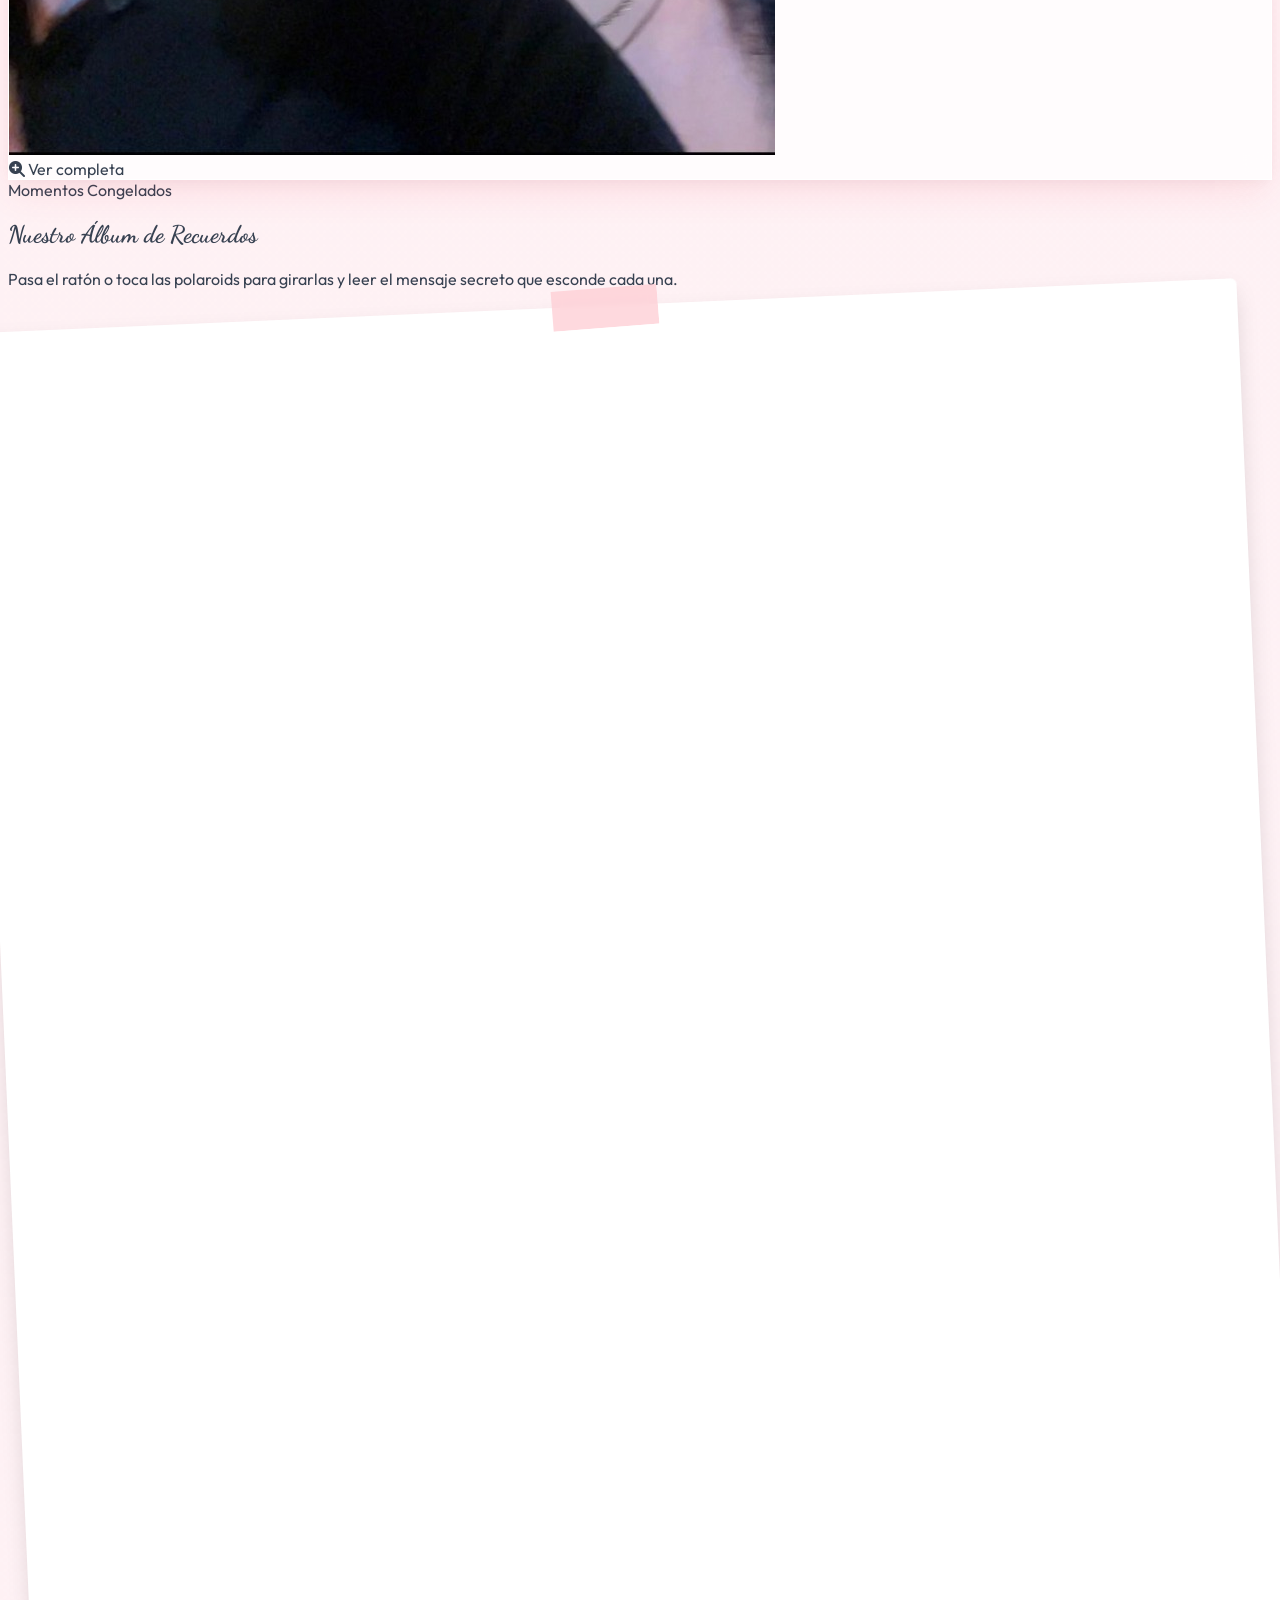
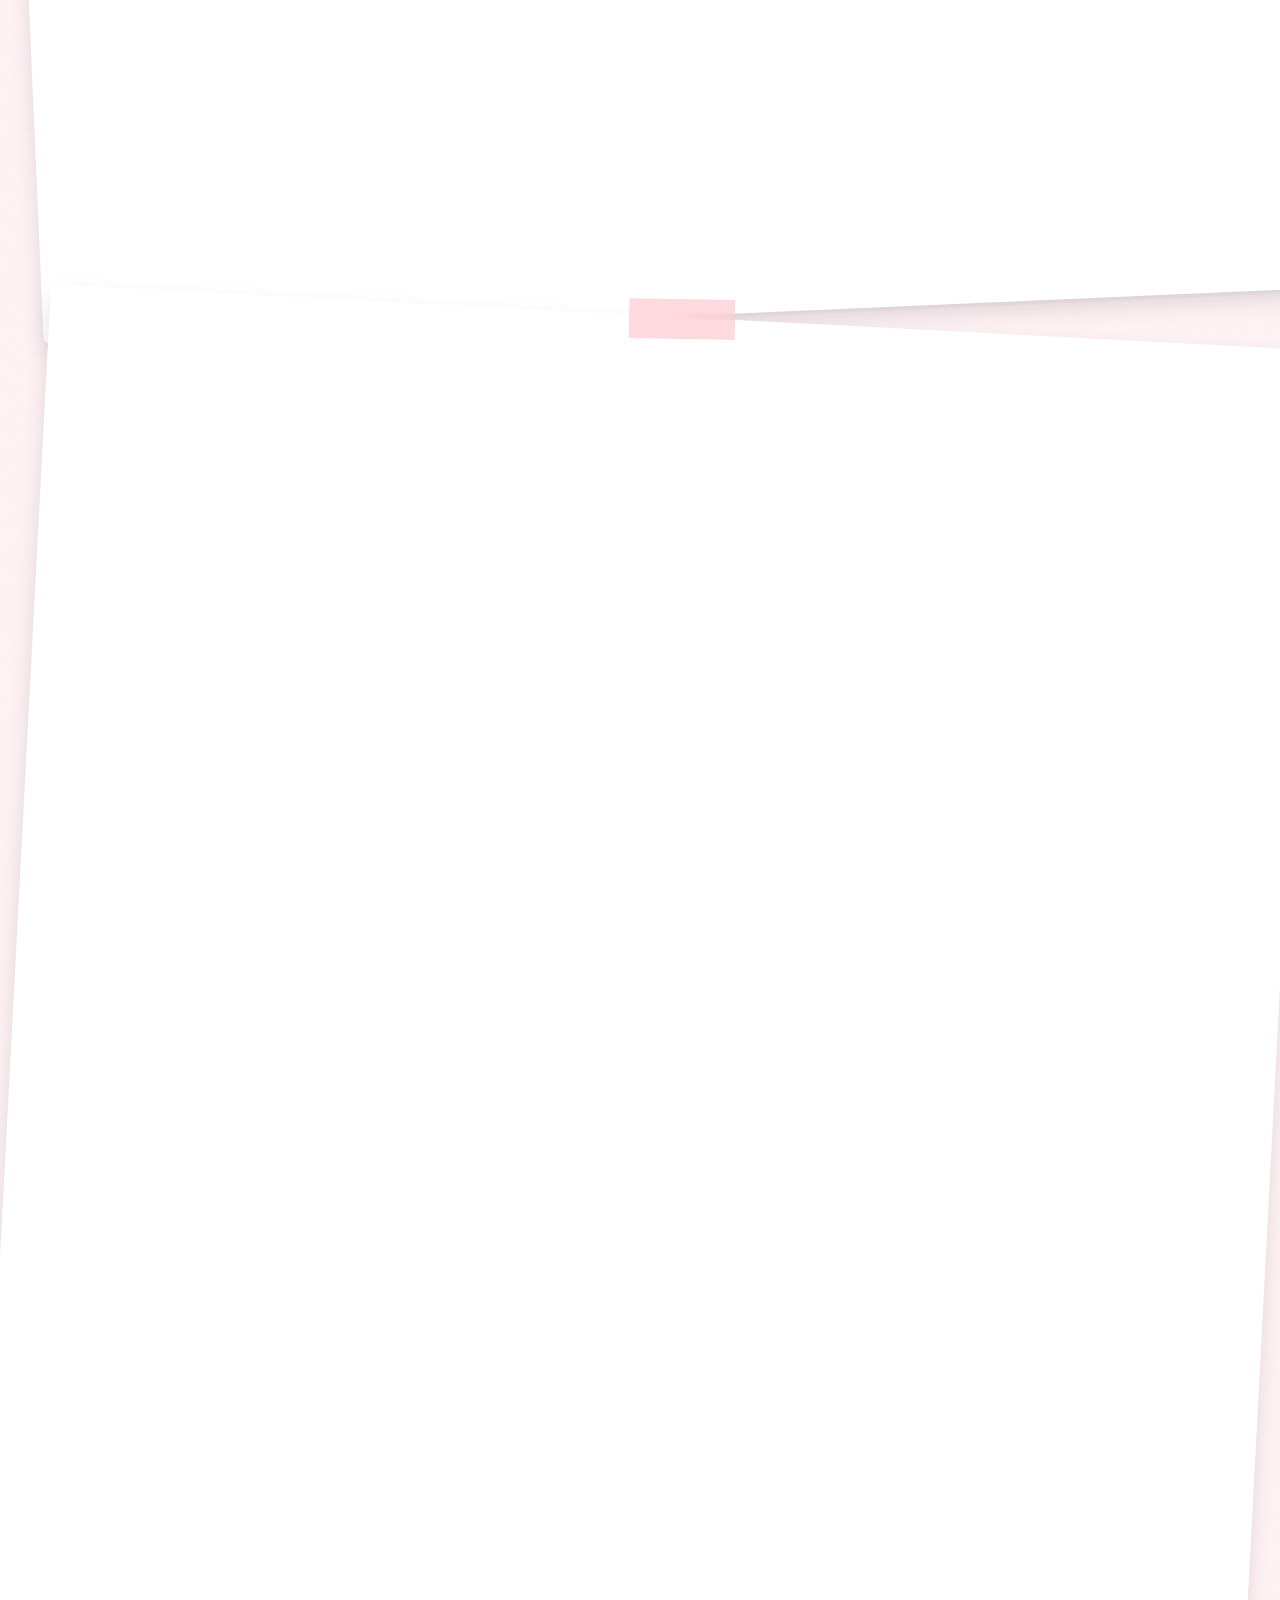
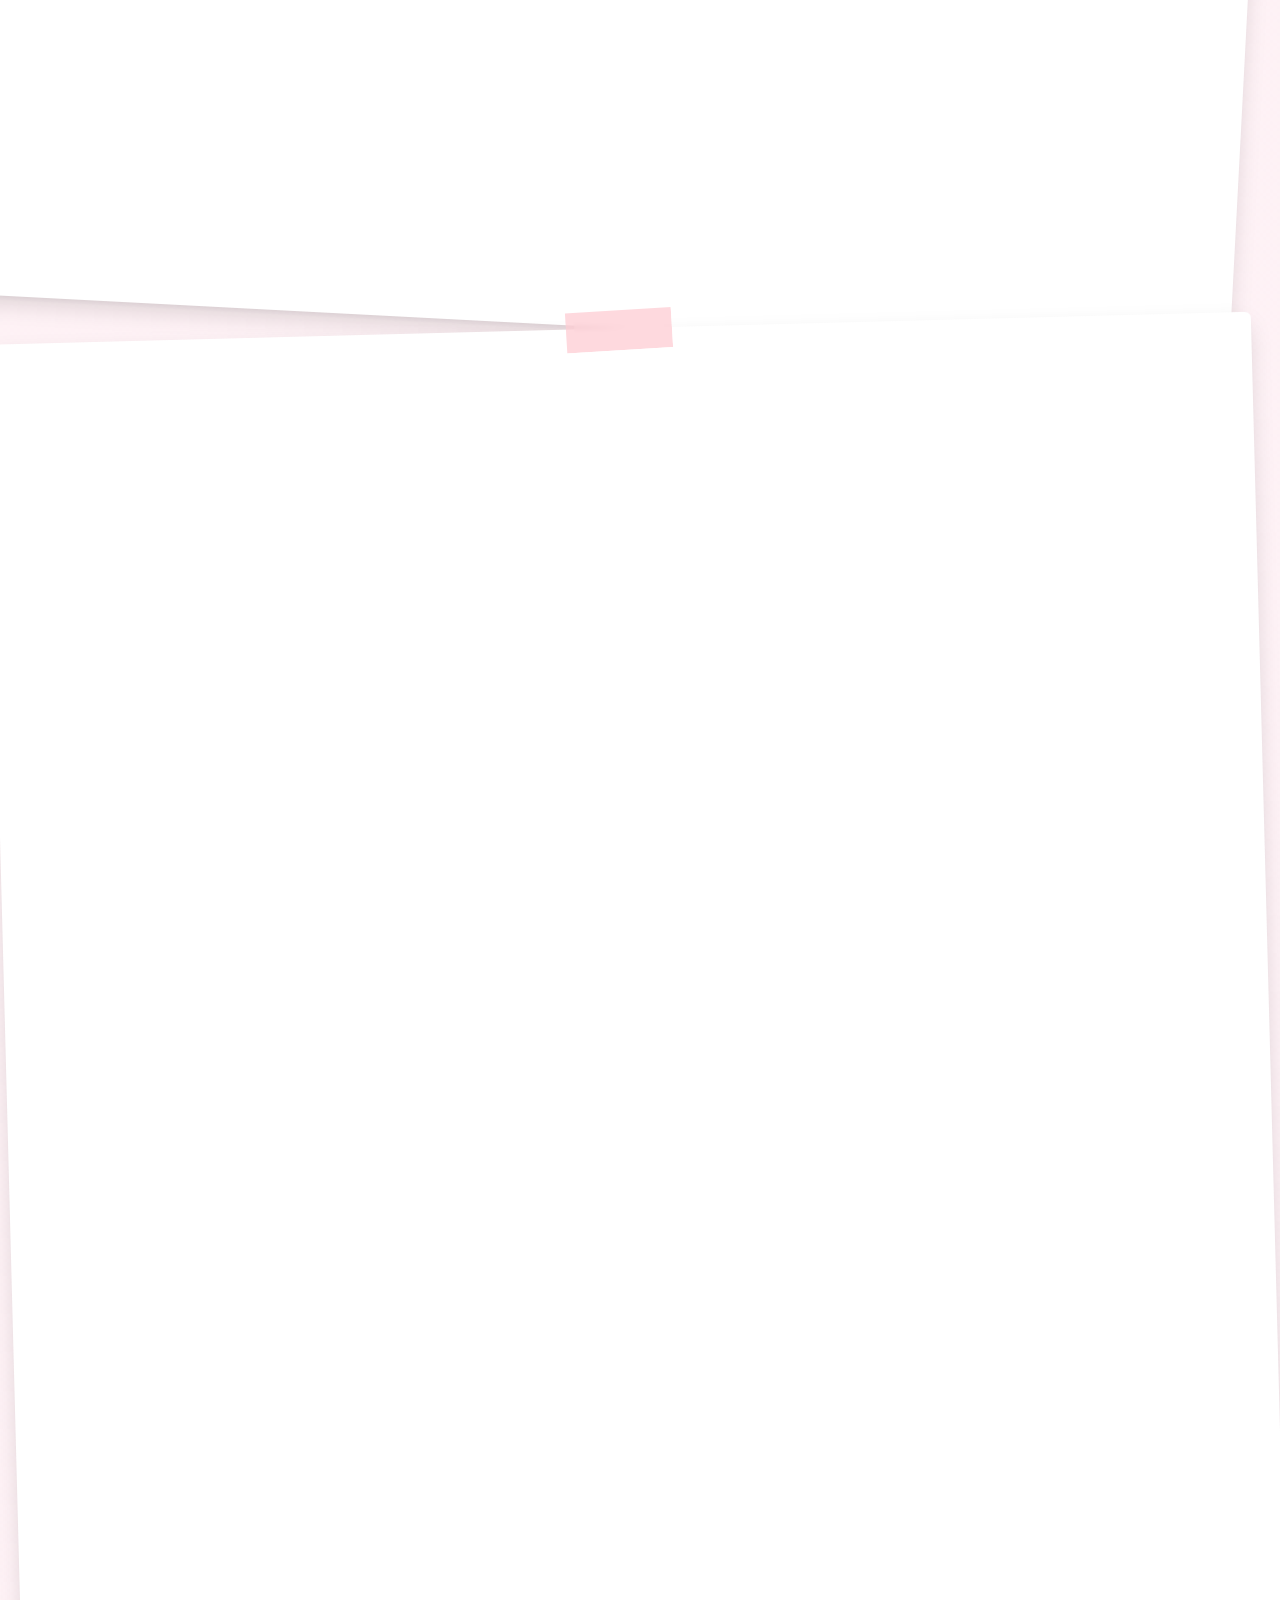
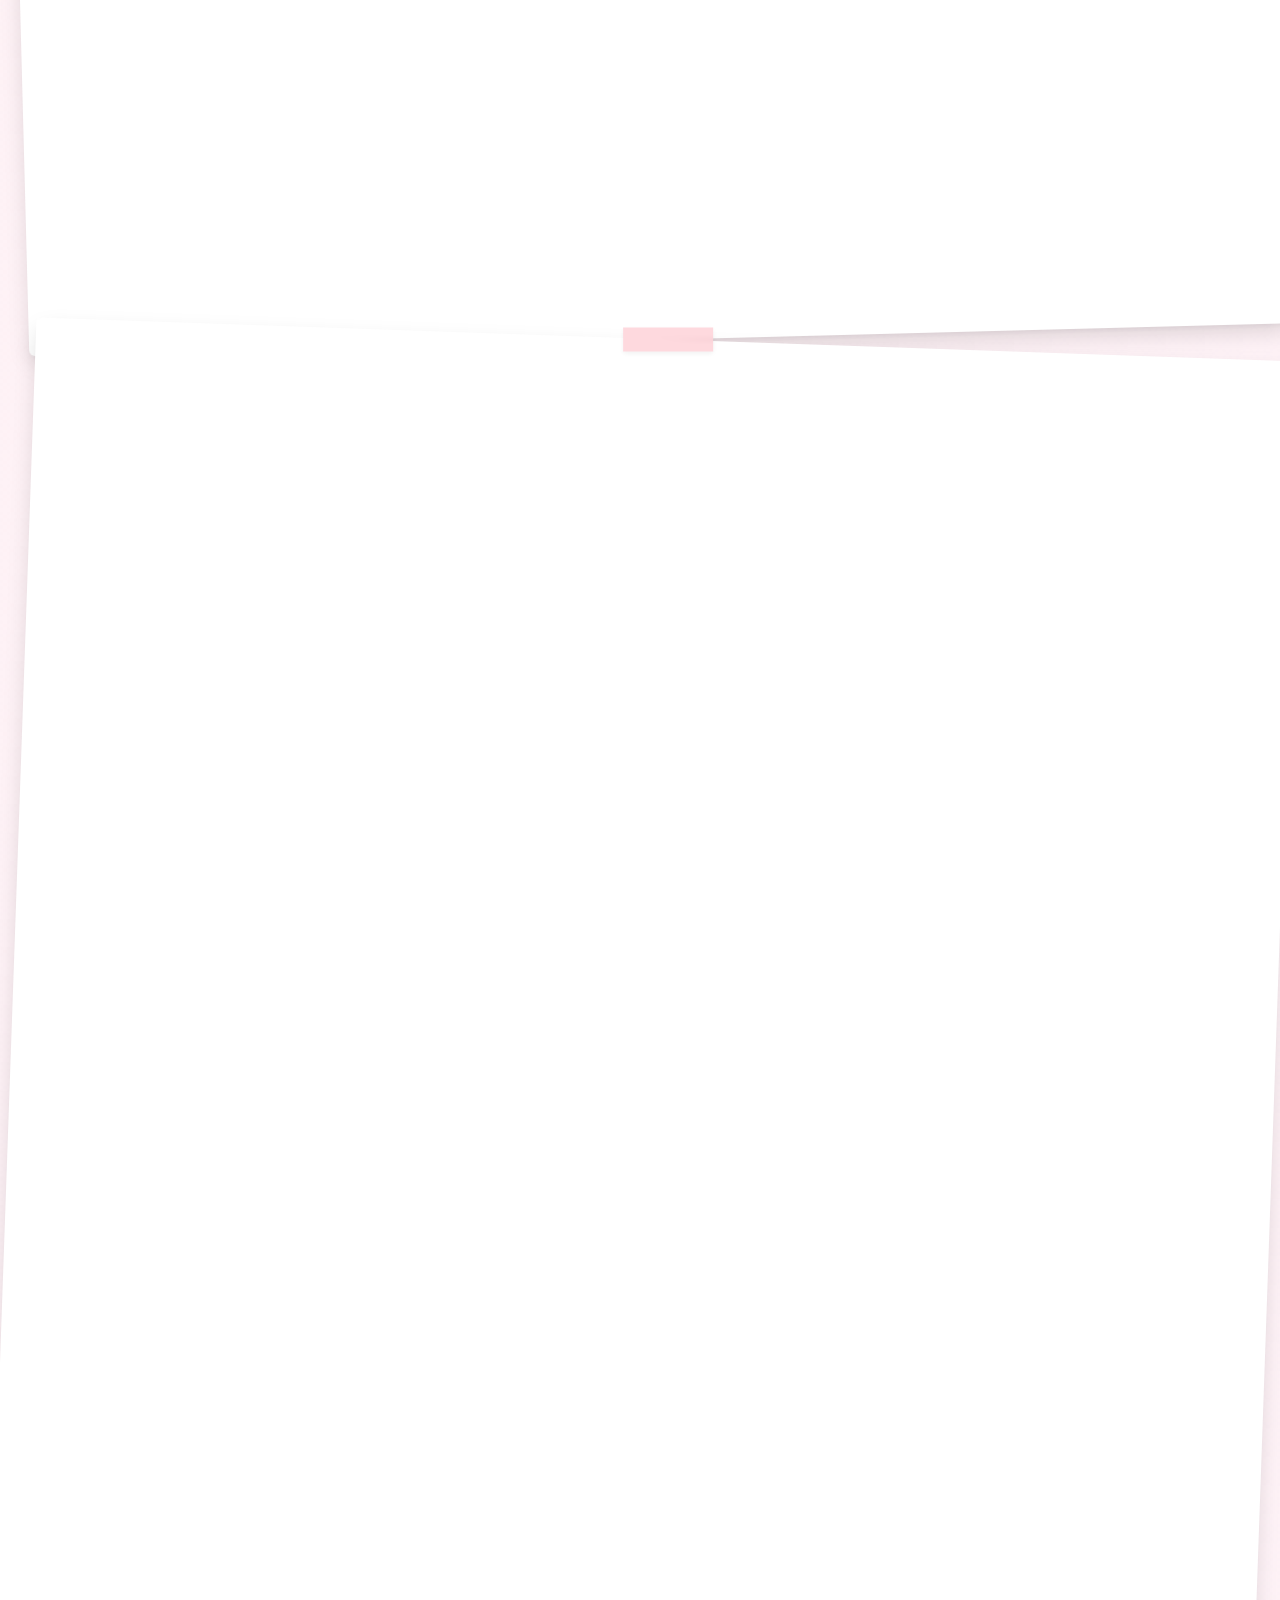
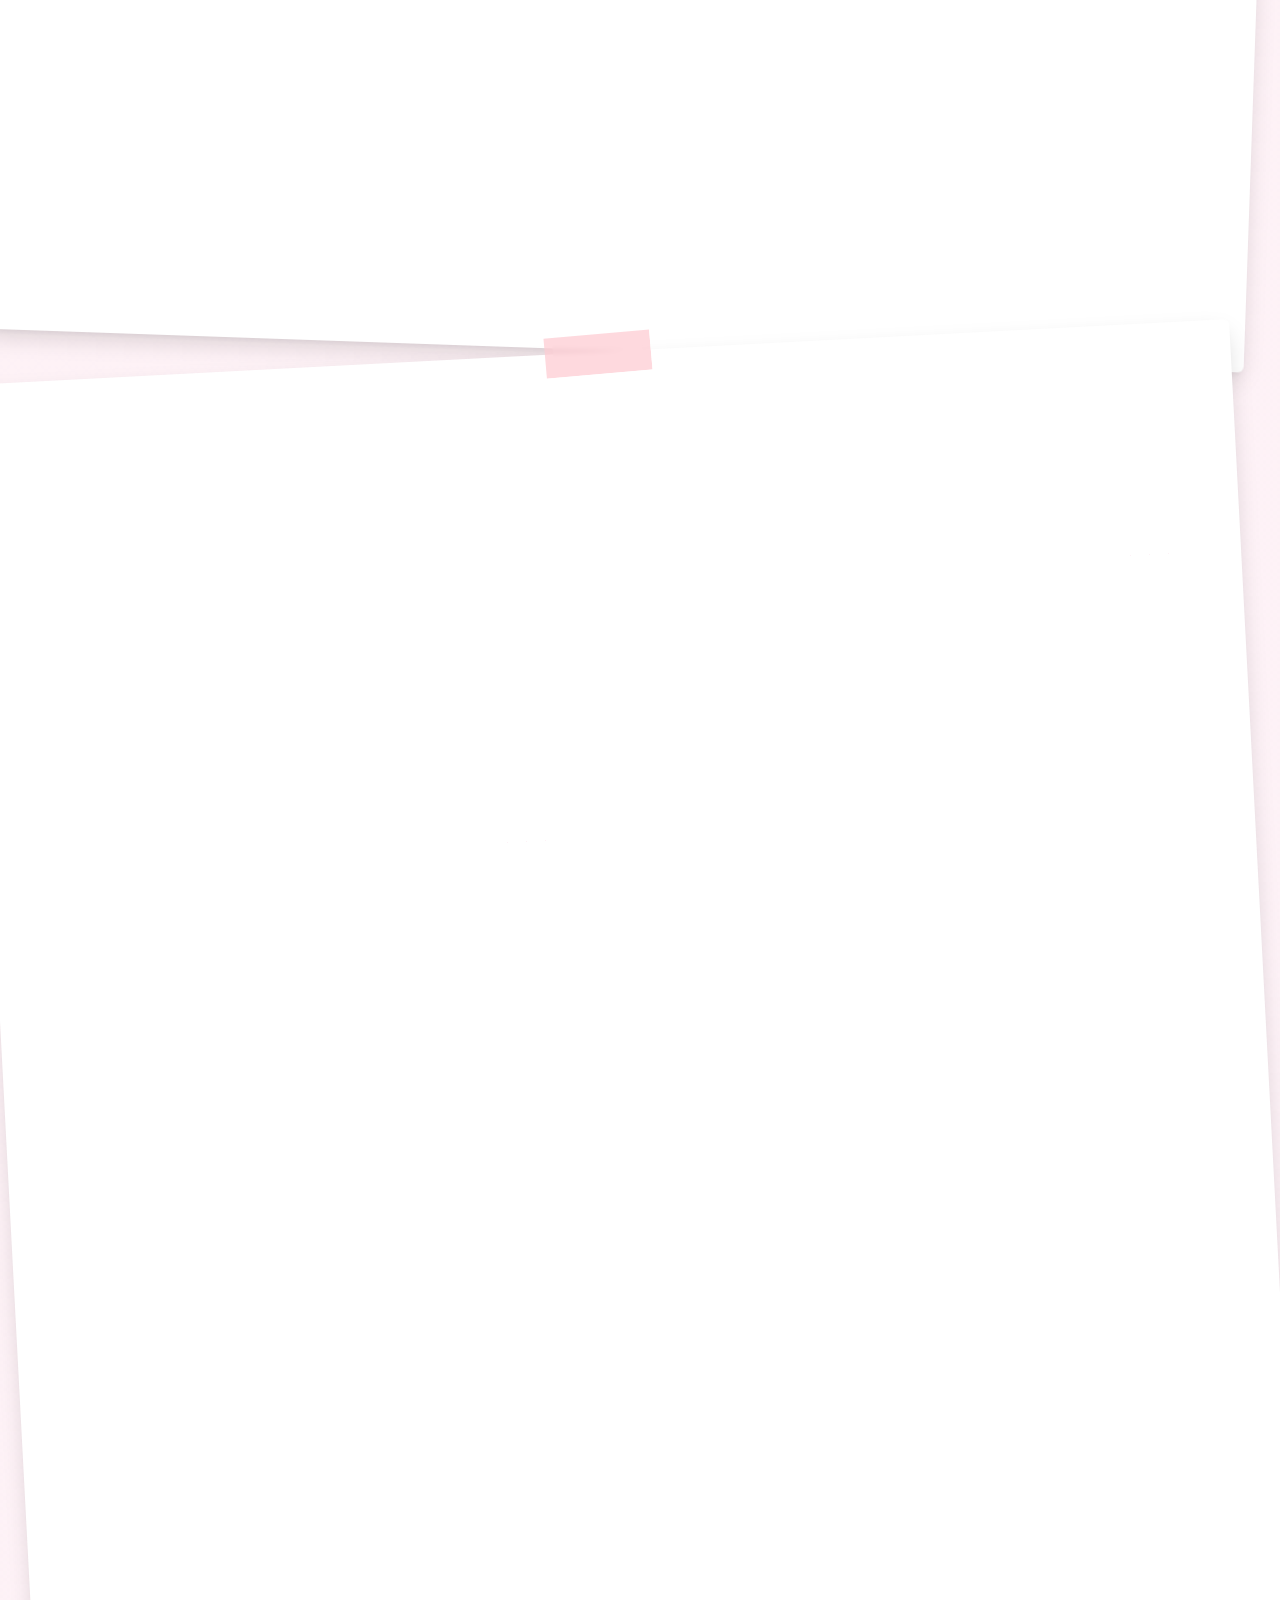
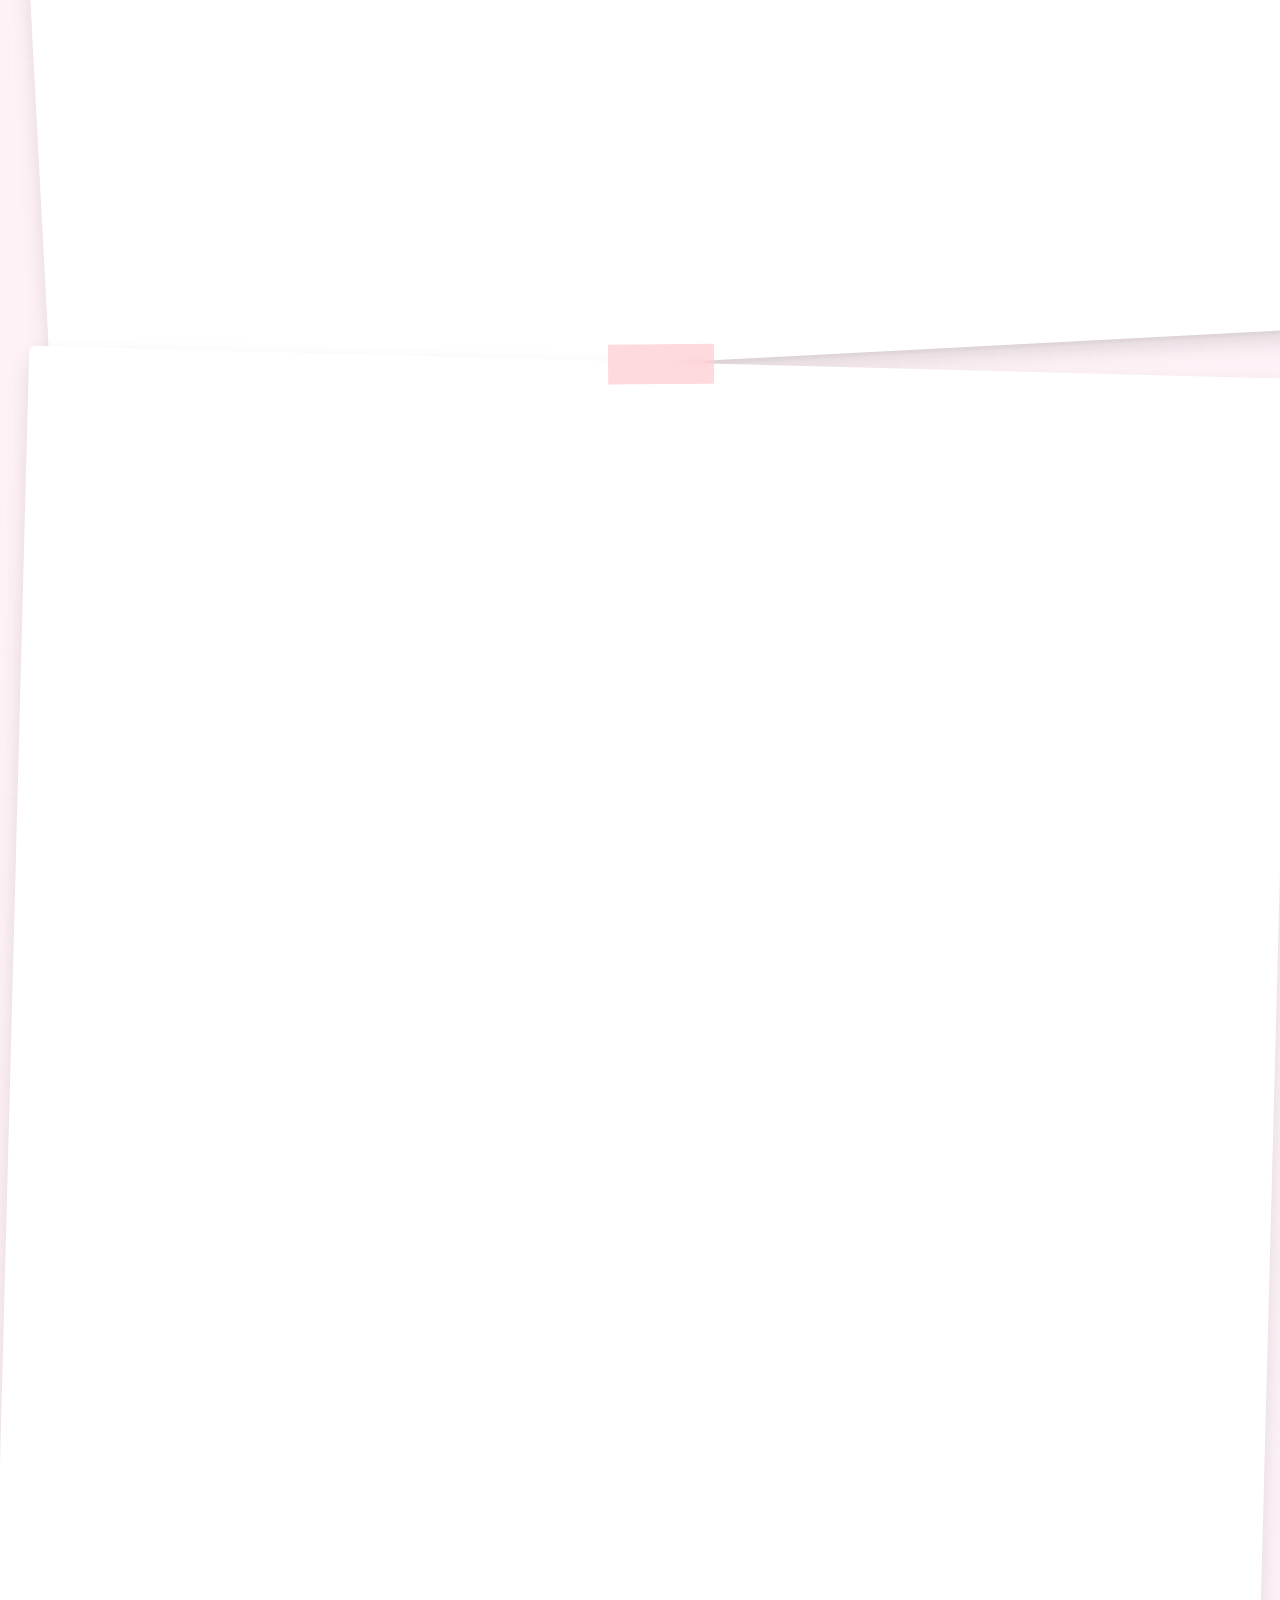
==== commit 5fabe272: "Actualizar textos personalizados por David" ====
--- a/index.html
+++ b/index.html
@@ -1,12 +1,14 @@
 <!DOCTYPE html>
 <html lang="es" class="scroll-smooth">
+
 <head>
   <meta charset="UTF-8">
   <meta name="viewport" content="width=device-width, initial-scale=1.0">
   <title>David & Sofía ❤️ Nuestro Amor</title>
-  
+
   <!-- Favicon con corazón -->
-  <link rel="icon" href="data:image/svg+xml,<svg xmlns='http://www.w3.org/2000/svg' viewBox='0 0 100 100'><text y='.9em' font-size='90'>❤️</text></svg>">
+  <link rel="icon"
+    href="data:image/svg+xml,<svg xmlns='http://www.w3.org/2000/svg' viewBox='0 0 100 100'><text y='.9em' font-size='90'>❤️</text></svg>">
 
   <!-- Tailwind CSS -->
   <script src="https://cdn.tailwindcss.com"></script>
@@ -23,6 +25,7 @@
   <!-- Estilos personalizados -->
   <link rel="stylesheet" href="assets/css/style.css">
 </head>
+
 <body class="relative min-h-screen text-gray-800 antialiased selection:bg-rose-200 selection:text-rose-900">
 
   <!-- Canvas de Corazones Flotantes de fondo -->
@@ -32,7 +35,9 @@
        REPRODUCTOR DE MÚSICA FLOTANTE (LORI MEYERS)
        ======================================================== -->
   <div id="musicPlayerPill" class="music-player-pill" title="Nuestra canción">
-    <div class="w-9 h-9 rounded-full bg-rose-100 flex items-center justify-center text-rose-500 shadow-inner cursor-pointer" id="musicIconBtn">
+    <div
+      class="w-9 h-9 rounded-full bg-rose-100 flex items-center justify-center text-rose-500 shadow-inner cursor-pointer"
+      id="musicIconBtn">
       <i class="fas fa-compact-disc fa-spin text-lg" style="animation-duration: 4s;"></i>
     </div>
     <div class="flex flex-col cursor-pointer" id="musicInfoBtn">
@@ -49,11 +54,15 @@
       <div class="sound-bar"></div>
     </div>
     <!-- Botón Play/Pause -->
-    <button id="musicToggleBtn" class="w-8 h-8 rounded-full bg-rose-50 hover:bg-rose-100 flex items-center justify-center transition-colors" title="Reproducir / Pausar">
+    <button id="musicToggleBtn"
+      class="w-8 h-8 rounded-full bg-rose-50 hover:bg-rose-100 flex items-center justify-center transition-colors"
+      title="Reproducir / Pausar">
       <i class="fas fa-play text-rose-500 text-xs"></i>
     </button>
     <!-- Botón Ver Video -->
-    <button id="toggleVideoBtn" class="w-8 h-8 rounded-full bg-rose-50 hover:bg-rose-100 flex items-center justify-center transition-colors text-rose-400 hover:text-rose-600" title="Ver videoclip">
+    <button id="toggleVideoBtn"
+      class="w-8 h-8 rounded-full bg-rose-50 hover:bg-rose-100 flex items-center justify-center transition-colors text-rose-400 hover:text-rose-600"
+      title="Ver videoclip">
       <i class="fas fa-tv text-xs"></i>
     </button>
     <audio id="bgAudio" loop preload="auto">
@@ -63,7 +72,8 @@
   </div>
 
   <!-- Mini Ventana Flotante del Videoclip de Lori Meyers -->
-  <div id="videoModal" class="fixed bottom-24 right-6 z-50 bg-white/95 backdrop-blur-md rounded-2xl p-3 border border-rose-200 shadow-2xl transition-all duration-300 hidden max-w-[320px] sm:max-w-[360px] w-full">
+  <div id="videoModal"
+    class="fixed bottom-24 right-6 z-50 bg-white/95 backdrop-blur-md rounded-2xl p-3 border border-rose-200 shadow-2xl transition-all duration-300 hidden max-w-[320px] sm:max-w-[360px] w-full">
     <div class="flex items-center justify-between pb-2 mb-2 border-b border-rose-100 text-xs font-bold text-gray-700">
       <span class="flex items-center gap-1.5 text-rose-600">
         <i class="fas fa-heart text-xs"></i> Lori Meyers - Emborracharme
@@ -85,9 +95,10 @@
        ======================================================== -->
   <header class="relative z-10 pt-16 pb-20 md:pt-24 md:pb-28 px-4 text-center overflow-hidden">
     <div class="max-w-4xl mx-auto">
-      
+
       <!-- Insignia de aniversario -->
-      <div class="inline-flex items-center gap-2 px-5 py-2 rounded-full glass-card border border-rose-200 shadow-sm text-rose-600 text-xs sm:text-sm font-semibold tracking-wide uppercase mb-6 animate-float">
+      <div
+        class="inline-flex items-center gap-2 px-5 py-2 rounded-full glass-card border border-rose-200 shadow-sm text-rose-600 text-xs sm:text-sm font-semibold tracking-wide uppercase mb-6 animate-float">
         <i class="fas fa-heart text-rose-500 animate-heartbeat"></i>
         <span>Desde el 23 de Octubre de 2024</span>
         <i class="fas fa-sparkles text-amber-400"></i>
@@ -98,7 +109,8 @@
         David & Sofía
       </h1>
 
-      <p class="text-lg sm:text-xl md:text-2xl text-gray-700 font-serif-elegant italic max-w-2xl mx-auto mb-10 leading-relaxed">
+      <p
+        class="text-lg sm:text-xl md:text-2xl text-gray-700 font-serif-elegant italic max-w-2xl mx-auto mb-10 leading-relaxed">
         "Vale la pena intentarlo,<br class="hidden sm:inline">
         la verdadera pena es no hacerlo."
       </p>
@@ -117,7 +129,8 @@
           </div>
           <!-- Meses -->
           <div class="bg-white/80 rounded-2xl p-3 sm:p-4 border border-rose-100 shadow-sm">
-            <span id="countMonths" class="block text-2xl sm:text-4xl font-bold text-gray-800 font-serif-elegant">0</span>
+            <span id="countMonths"
+              class="block text-2xl sm:text-4xl font-bold text-gray-800 font-serif-elegant">0</span>
             <span class="text-[11px] sm:text-xs uppercase text-gray-500 font-medium tracking-wider">Meses</span>
           </div>
           <!-- Días -->
@@ -127,35 +140,42 @@
           </div>
           <!-- Horas -->
           <div class="bg-white/80 rounded-2xl p-3 sm:p-4 border border-rose-100 shadow-sm">
-            <span id="countHours" class="block text-2xl sm:text-4xl font-bold text-gray-800 font-serif-elegant">00</span>
+            <span id="countHours"
+              class="block text-2xl sm:text-4xl font-bold text-gray-800 font-serif-elegant">00</span>
             <span class="text-[11px] sm:text-xs uppercase text-gray-500 font-medium tracking-wider">Horas</span>
           </div>
           <!-- Minutos -->
           <div class="bg-white/80 rounded-2xl p-3 sm:p-4 border border-rose-100 shadow-sm">
-            <span id="countMinutes" class="block text-2xl sm:text-4xl font-bold text-gray-800 font-serif-elegant">00</span>
+            <span id="countMinutes"
+              class="block text-2xl sm:text-4xl font-bold text-gray-800 font-serif-elegant">00</span>
             <span class="text-[11px] sm:text-xs uppercase text-gray-500 font-medium tracking-wider">Min</span>
           </div>
           <!-- Segundos -->
           <div class="bg-white/80 rounded-2xl p-3 sm:p-4 border border-rose-100 shadow-sm">
-            <span id="countSeconds" class="block text-2xl sm:text-4xl font-bold text-rose-500 font-serif-elegant">00</span>
+            <span id="countSeconds"
+              class="block text-2xl sm:text-4xl font-bold text-rose-500 font-serif-elegant">00</span>
             <span class="text-[11px] sm:text-xs uppercase text-rose-400 font-medium tracking-wider">Seg</span>
           </div>
         </div>
 
         <p class="text-xs sm:text-sm text-gray-500">
-          Ya son más de <strong id="totalDaysCount" class="text-rose-600 font-bold">--</strong> días eligiéndonos cada mañana ❤️
+          Ya son más de <strong id="totalDaysCount" class="text-rose-600 font-bold">--</strong> días eligiéndonos cada
+          mañana ❤️
         </p>
       </div>
 
       <!-- Botón de navegación rápida -->
       <div class="mt-10 flex flex-wrap justify-center gap-4">
-        <a href="#historia" class="px-6 py-3 rounded-full bg-rose-500 hover:bg-rose-600 text-white font-medium shadow-md shadow-rose-200 transition-all hover:scale-105 flex items-center gap-2">
+        <a href="#historia"
+          class="px-6 py-3 rounded-full bg-rose-500 hover:bg-rose-600 text-white font-medium shadow-md shadow-rose-200 transition-all hover:scale-105 flex items-center gap-2">
           <i class="fas fa-book-heart"></i> Nuestra Historia
         </a>
-        <a href="#juegos" class="px-6 py-3 rounded-full bg-white hover:bg-rose-50 text-rose-600 border border-rose-200 font-medium shadow-sm transition-all hover:scale-105 flex items-center gap-2">
+        <a href="#juegos"
+          class="px-6 py-3 rounded-full bg-white hover:bg-rose-50 text-rose-600 border border-rose-200 font-medium shadow-sm transition-all hover:scale-105 flex items-center gap-2">
           <i class="fas fa-gamepad"></i> Juguemos
         </a>
-        <a href="#carta" class="px-6 py-3 rounded-full bg-amber-500 hover:bg-amber-600 text-white font-medium shadow-md shadow-amber-200 transition-all hover:scale-105 flex items-center gap-2">
+        <a href="#carta"
+          class="px-6 py-3 rounded-full bg-amber-500 hover:bg-amber-600 text-white font-medium shadow-md shadow-amber-200 transition-all hover:scale-105 flex items-center gap-2">
           <i class="fas fa-envelope-open-text"></i> Carta Secreta
         </a>
       </div>
@@ -171,14 +191,16 @@
       <span class="text-xs uppercase font-semibold text-rose-500 tracking-widest block mb-2">Página tras página</span>
       <h2 class="text-4xl sm:text-5xl font-romantic text-rose-600">Cronologicemos...</h2>
       <p class="text-gray-600 max-w-lg mx-auto text-sm sm:text-base mt-2">
-        Una foto, una frase: "Me caso".
+        Cada fecha, cada risa y cada pequeño paso que nos ha traído hasta aquí.
       </p>
     </div>
 
     <!-- Línea vertical del tiempo -->
     <div class="relative">
-      <div class="absolute left-4 md:left-1/2 top-4 bottom-4 -translate-x-1/2 w-1 bg-gradient-to-b from-rose-300 via-pink-400 to-rose-200 rounded-full"></div>
-      
+      <div
+        class="absolute left-4 md:left-1/2 top-4 bottom-4 -translate-x-1/2 w-1 bg-gradient-to-b from-rose-300 via-pink-400 to-rose-200 rounded-full">
+      </div>
+
       <!-- Contenedor dinámico -->
       <div id="timelineContainer"></div>
     </div>
@@ -187,10 +209,12 @@
   <!-- ========================================================
        SECCIÓN 2: GALERÍA POLAROID INTERACTIVA
        ======================================================== -->
-  <section id="galeria" class="relative z-10 py-16 px-4 bg-gradient-to-b from-transparent via-rose-50/50 to-transparent">
+  <section id="galeria"
+    class="relative z-10 py-16 px-4 bg-gradient-to-b from-transparent via-rose-50/50 to-transparent">
     <div class="max-w-6xl mx-auto">
       <div class="text-center mb-14">
-        <span class="text-xs uppercase font-semibold text-rose-500 tracking-widest block mb-2">Momentos Congelados</span>
+        <span class="text-xs uppercase font-semibold text-rose-500 tracking-widest block mb-2">Momentos
+          Congelados</span>
         <h2 class="text-4xl sm:text-5xl font-romantic text-rose-600">Nuestro Álbum de Recuerdos</h2>
         <p class="text-gray-600 max-w-md mx-auto text-sm sm:text-base mt-2">
           Pasa el ratón o toca las polaroids para girarlas y leer el mensaje secreto que esconde cada una.
@@ -207,7 +231,8 @@
        ======================================================== -->
   <section id="juegos" class="relative z-10 py-20 px-4 max-w-5xl mx-auto">
     <div class="text-center mb-10">
-      <span class="text-xs uppercase font-semibold text-rose-500 tracking-widest block mb-2">Para reírnos y divertirnos</span>
+      <span class="text-xs uppercase font-semibold text-rose-500 tracking-widest block mb-2">Para reírnos y
+        divertirnos</span>
       <h2 class="text-4xl sm:text-5xl font-romantic text-rose-600">El Arcade del Amor</h2>
       <p class="text-gray-600 max-w-lg mx-auto text-sm sm:text-base mt-2">
         Minijuegos creados exclusivamente para nosotros. ¿Lista para jugar, Sofía?
@@ -216,28 +241,40 @@
 
     <!-- Selector de Pestañas de Juegos -->
     <div class="flex flex-wrap items-center justify-center gap-2 sm:gap-3 mb-10">
-      <button class="game-tab-btn game-tab-active px-5 py-2.5 rounded-full text-xs sm:text-sm font-semibold transition-all flex items-center gap-2" data-game="trivia">
+      <button
+        class="game-tab-btn game-tab-active px-5 py-2.5 rounded-full text-xs sm:text-sm font-semibold transition-all flex items-center gap-2"
+        data-game="trivia">
         <i class="fas fa-question-circle"></i> Trivia de Amor
       </button>
-      <button class="game-tab-btn text-gray-600 hover:text-rose-600 bg-white/70 px-5 py-2.5 rounded-full text-xs sm:text-sm font-semibold transition-all border border-rose-100 flex items-center gap-2" data-game="scratch">
+      <button
+        class="game-tab-btn text-gray-600 hover:text-rose-600 bg-white/70 px-5 py-2.5 rounded-full text-xs sm:text-sm font-semibold transition-all border border-rose-100 flex items-center gap-2"
+        data-game="scratch">
         <i class="fas fa-ticket-alt"></i> Rasca y Gana
       </button>
-      <button class="game-tab-btn text-gray-600 hover:text-rose-600 bg-white/70 px-5 py-2.5 rounded-full text-xs sm:text-sm font-semibold transition-all border border-rose-100 flex items-center gap-2" data-game="memory">
+      <button
+        class="game-tab-btn text-gray-600 hover:text-rose-600 bg-white/70 px-5 py-2.5 rounded-full text-xs sm:text-sm font-semibold transition-all border border-rose-100 flex items-center gap-2"
+        data-game="memory">
         <i class="fas fa-th"></i> Parejas (Memoria)
       </button>
-      <button class="game-tab-btn text-gray-600 hover:text-rose-600 bg-white/70 px-5 py-2.5 rounded-full text-xs sm:text-sm font-semibold transition-all border border-rose-100 flex items-center gap-2" data-game="roulette">
+      <button
+        class="game-tab-btn text-gray-600 hover:text-rose-600 bg-white/70 px-5 py-2.5 rounded-full text-xs sm:text-sm font-semibold transition-all border border-rose-100 flex items-center gap-2"
+        data-game="roulette">
         <i class="fas fa-dharmachakra"></i> Ruleta de Citas
       </button>
-      <button class="game-tab-btn text-gray-600 hover:text-rose-600 bg-white/70 px-5 py-2.5 rounded-full text-xs sm:text-sm font-semibold transition-all border border-rose-100 flex items-center gap-2" data-game="reasons">
+      <button
+        class="game-tab-btn text-gray-600 hover:text-rose-600 bg-white/70 px-5 py-2.5 rounded-full text-xs sm:text-sm font-semibold transition-all border border-rose-100 flex items-center gap-2"
+        data-game="reasons">
         <i class="fas fa-heart"></i> Frasco de Razones
       </button>
     </div>
 
     <!-- 1. PANEL: TRIVIA DE AMOR -->
-    <div id="game-trivia" class="game-panel glass-card p-6 sm:p-10 rounded-3xl border border-rose-100 max-w-2xl mx-auto shadow-lg">
+    <div id="game-trivia"
+      class="game-panel glass-card p-6 sm:p-10 rounded-3xl border border-rose-100 max-w-2xl mx-auto shadow-lg">
       <div id="triviaQuizBox">
         <div class="flex items-center justify-between text-xs text-gray-500 font-medium mb-3">
-          <span>Pregunta <span id="triviaCurrentNum" class="text-rose-600 font-bold">1</span> de <span id="triviaTotalNum">5</span></span>
+          <span>Pregunta <span id="triviaCurrentNum" class="text-rose-600 font-bold">1</span> de <span
+              id="triviaTotalNum">5</span></span>
           <span class="text-rose-500 font-semibold"><i class="fas fa-award mr-1"></i> Trivia de Pareja</span>
         </div>
         <!-- Barra de progreso -->
@@ -245,7 +282,8 @@
           <div id="triviaProgress" class="bg-rose-500 h-full w-0 transition-all duration-300"></div>
         </div>
 
-        <h3 id="triviaQuestion" class="text-xl sm:text-2xl font-bold text-gray-800 mb-6 font-serif-elegant leading-snug">
+        <h3 id="triviaQuestion"
+          class="text-xl sm:text-2xl font-bold text-gray-800 mb-6 font-serif-elegant leading-snug">
           Cargando pregunta...
         </h3>
 
@@ -258,7 +296,8 @@
 
       <!-- Pantalla final de resultados de la Trivia -->
       <div id="triviaResultsBox" class="hidden text-center py-6">
-        <div class="w-20 h-20 mx-auto rounded-full bg-rose-100 text-rose-500 flex items-center justify-center text-4xl mb-4 animate-bounce">
+        <div
+          class="w-20 h-20 mx-auto rounded-full bg-rose-100 text-rose-500 flex items-center justify-center text-4xl mb-4 animate-bounce">
           🏆
         </div>
         <h3 class="text-3xl font-romantic text-rose-600 mb-2">¡Nivel de Conexión: Infinito!</h3>
@@ -266,7 +305,8 @@
         <p class="text-sm text-gray-500 italic max-w-md mx-auto mb-6">
           "No hace falta un test para saber que estamos hechos el uno para el otro."
         </p>
-        <button id="triviaRestartBtn" class="px-6 py-2.5 rounded-full bg-rose-500 hover:bg-rose-600 text-white font-medium text-sm transition-all shadow-md">
+        <button id="triviaRestartBtn"
+          class="px-6 py-2.5 rounded-full bg-rose-500 hover:bg-rose-600 text-white font-medium text-sm transition-all shadow-md">
           <i class="fas fa-redo-alt mr-2"></i> Jugar otra vez
         </button>
       </div>
@@ -276,18 +316,21 @@
     <div id="game-scratch" class="game-panel hidden">
       <div class="text-center mb-8">
         <h3 class="text-2xl font-bold text-gray-800 font-serif-elegant mb-2">Cupones del Amor Canjeables</h3>
-        <p class="text-sm text-gray-600">Pasa el dedo o el ratón por encima de la zona gris para raspar y descubrir tu premio.</p>
+        <p class="text-sm text-gray-600">Pasa el dedo o el ratón por encima de la zona gris para raspar y descubrir tu
+          premio.</p>
       </div>
       <div id="scratchCardsContainer" class="grid grid-cols-1 md:grid-cols-2 gap-6 max-w-3xl mx-auto"></div>
     </div>
 
     <!-- 3. PANEL: JUEGO DE MEMORIA -->
-    <div id="game-memory" class="game-panel hidden glass-card p-6 sm:p-8 rounded-3xl border border-rose-100 max-w-xl mx-auto shadow-lg">
+    <div id="game-memory"
+      class="game-panel hidden glass-card p-6 sm:p-8 rounded-3xl border border-rose-100 max-w-xl mx-auto shadow-lg">
       <div class="flex items-center justify-between mb-6">
         <div class="text-sm text-gray-600">
           Movimientos: <strong id="memoryMoves" class="text-rose-600 font-bold">0</strong>
         </div>
-        <button id="memoryRestartBtn" class="text-xs px-4 py-2 rounded-full bg-rose-50 hover:bg-rose-100 text-rose-600 font-semibold transition-colors flex items-center gap-1.5">
+        <button id="memoryRestartBtn"
+          class="text-xs px-4 py-2 rounded-full bg-rose-50 hover:bg-rose-100 text-rose-600 font-semibold transition-colors flex items-center gap-1.5">
           <i class="fas fa-sync-alt"></i> Reiniciar
         </button>
       </div>
@@ -303,19 +346,24 @@
     </div>
 
     <!-- 4. PANEL: RULETA DE PLANES -->
-    <div id="game-roulette" class="game-panel hidden glass-card p-6 sm:p-10 rounded-3xl border border-rose-100 max-w-lg mx-auto text-center shadow-lg">
+    <div id="game-roulette"
+      class="game-panel hidden glass-card p-6 sm:p-10 rounded-3xl border border-rose-100 max-w-lg mx-auto text-center shadow-lg">
       <h3 class="text-2xl font-bold text-gray-800 font-serif-elegant mb-1">¿Qué hacemos hoy?</h3>
       <p class="text-xs text-gray-500 mb-6">Gira la ruleta y deja que el destino elija nuestro próximo plan juntos.</p>
 
       <!-- Ruleta con puntero indicador arriba -->
       <div class="relative inline-block my-4">
         <!-- Puntero -->
-        <div class="absolute -top-4 left-1/2 -translate-x-1/2 z-20 w-0 h-0 border-l-[14px] border-l-transparent border-r-[14px] border-r-transparent border-t-[24px] border-t-rose-600 drop-shadow"></div>
-        <canvas id="rouletteCanvas" width="320" height="320" class="rounded-full shadow-2xl border-4 border-white"></canvas>
+        <div
+          class="absolute -top-4 left-1/2 -translate-x-1/2 z-20 w-0 h-0 border-l-[14px] border-l-transparent border-r-[14px] border-r-transparent border-t-[24px] border-t-rose-600 drop-shadow">
+        </div>
+        <canvas id="rouletteCanvas" width="320" height="320"
+          class="rounded-full shadow-2xl border-4 border-white"></canvas>
       </div>
 
       <div class="mt-6">
-        <button id="spinRouletteBtn" class="px-8 py-3 rounded-full bg-gradient-to-r from-rose-500 to-pink-500 hover:from-rose-600 hover:to-pink-600 text-white font-bold shadow-lg shadow-rose-200 transition-all hover:scale-105 active:scale-95">
+        <button id="spinRouletteBtn"
+          class="px-8 py-3 rounded-full bg-gradient-to-r from-rose-500 to-pink-500 hover:from-rose-600 hover:to-pink-600 text-white font-bold shadow-lg shadow-rose-200 transition-all hover:scale-105 active:scale-95">
           <i class="fas fa-play mr-2"></i> ¡Girar Ruleta!
         </button>
       </div>
@@ -326,8 +374,10 @@
     </div>
 
     <!-- 5. PANEL: FRASCO DE RAZONES -->
-    <div id="game-reasons" class="game-panel hidden glass-card p-6 sm:p-10 rounded-3xl border border-rose-100 max-w-lg mx-auto text-center shadow-lg">
-      <div class="w-24 h-24 mx-auto rounded-full bg-gradient-to-br from-rose-100 to-pink-200 flex items-center justify-center text-rose-500 text-4xl mb-4 shadow-inner">
+    <div id="game-reasons"
+      class="game-panel hidden glass-card p-6 sm:p-10 rounded-3xl border border-rose-100 max-w-lg mx-auto text-center shadow-lg">
+      <div
+        class="w-24 h-24 mx-auto rounded-full bg-gradient-to-br from-rose-100 to-pink-200 flex items-center justify-center text-rose-500 text-4xl mb-4 shadow-inner">
         🏺
       </div>
       <h3 class="text-2xl font-bold text-gray-800 font-serif-elegant mb-2">El Frasco de las Razones</h3>
@@ -335,13 +385,15 @@
         Cada vez que pulses el botón, saldrá una de las infinitas razones por las que me enamoro de ti cada día.
       </p>
 
-      <button id="getReasonBtn" class="px-7 py-3 rounded-full bg-rose-500 hover:bg-rose-600 text-white font-semibold text-sm shadow-md shadow-rose-200 transition-all hover:scale-105 active:scale-95 flex items-center gap-2 mx-auto">
+      <button id="getReasonBtn"
+        class="px-7 py-3 rounded-full bg-rose-500 hover:bg-rose-600 text-white font-semibold text-sm shadow-md shadow-rose-200 transition-all hover:scale-105 active:scale-95 flex items-center gap-2 mx-auto">
         <i class="fas fa-hand-holding-heart"></i> Sacar una Razón de Amor
       </button>
 
       <!-- Cuadro que muestra la frase -->
       <div id="reasonDisplayBox" class="hidden mt-8 p-6 bg-white rounded-2xl border border-rose-200 shadow-sm relative">
-        <span id="reasonNumber" class="text-[11px] font-bold text-rose-500 uppercase tracking-widest block mb-2">Razón #1</span>
+        <span id="reasonNumber" class="text-[11px] font-bold text-rose-500 uppercase tracking-widest block mb-2">Razón
+          #1</span>
         <p id="reasonText" class="font-romantic text-2xl md:text-3xl text-gray-800 leading-snug"></p>
       </div>
     </div>
@@ -353,8 +405,9 @@
        ======================================================== -->
   <section id="carta" class="relative z-10 py-24 px-4 bg-gradient-to-b from-transparent via-rose-100/40 to-rose-100/70">
     <div class="max-w-4xl mx-auto text-center">
-      
-      <span class="text-xs uppercase font-semibold text-rose-500 tracking-widest block mb-2">Para tus ojos solamente</span>
+
+      <span class="text-xs uppercase font-semibold text-rose-500 tracking-widest block mb-2">Para tus ojos
+        solamente</span>
       <h2 class="text-4xl sm:text-5xl font-romantic text-rose-600 mb-3">Mi Carta de Aniversario</h2>
       <p id="envelopeOpenNotice" class="text-sm text-gray-600 mb-12">
         Toca el sobre o el sello dorado para abrir
@@ -365,7 +418,7 @@
         <div id="envelope" class="envelope">
           <!-- Solapa superior que se abre -->
           <div class="envelope-flap"></div>
-          
+
           <!-- Sello de cera -->
           <div class="wax-seal">
             <i class="fas fa-heart text-amber-900"></i>
@@ -377,7 +430,8 @@
           <!-- Carta de amor que sale -->
           <div class="envelope-letter text-left">
             <h4 id="letterSalutation" class="font-serif-elegant font-bold text-xl text-rose-700 mb-4"></h4>
-            <div id="letterBody" class="font-serif-elegant text-gray-700 text-sm sm:text-base leading-relaxed space-y-4 mb-6"></div>
+            <div id="letterBody"
+              class="font-serif-elegant text-gray-700 text-sm sm:text-base leading-relaxed space-y-4 mb-6"></div>
             <div class="text-right">
               <p id="letterClosing" class="text-sm text-gray-500 italic"></p>
               <p id="letterSignature" class="font-romantic text-3xl text-rose-600 mt-1"></p>
@@ -403,10 +457,13 @@
   </footer>
 
   <!-- MODAL VISUALIZADOR DE FOTO COMPLETA (LIGHTBOX) -->
-  <div id="photoLightbox" class="fixed inset-0 z-50 bg-black/85 backdrop-blur-sm hidden opacity-0 transition-opacity duration-300 flex items-center justify-center p-4">
+  <div id="photoLightbox"
+    class="fixed inset-0 z-50 bg-black/85 backdrop-blur-sm hidden opacity-0 transition-opacity duration-300 flex items-center justify-center p-4">
     <div class="relative max-w-2xl w-full flex flex-col items-center">
       <!-- Botón Cerrar -->
-      <button onclick="closeLightbox()" class="absolute -top-12 right-0 sm:-right-4 text-white/80 hover:text-white text-3xl p-2 transition-transform hover:scale-110 focus:outline-none" title="Cerrar">
+      <button onclick="closeLightbox()"
+        class="absolute -top-12 right-0 sm:-right-4 text-white/80 hover:text-white text-3xl p-2 transition-transform hover:scale-110 focus:outline-none"
+        title="Cerrar">
         <i class="fas fa-times-circle"></i>
       </button>
       <!-- Marco de la foto completa -->
@@ -426,5 +483,5 @@
   <script src="assets/js/games.js"></script>
   <script src="assets/js/main.js"></script>
 </body>
-</html>
-
+
+</html>
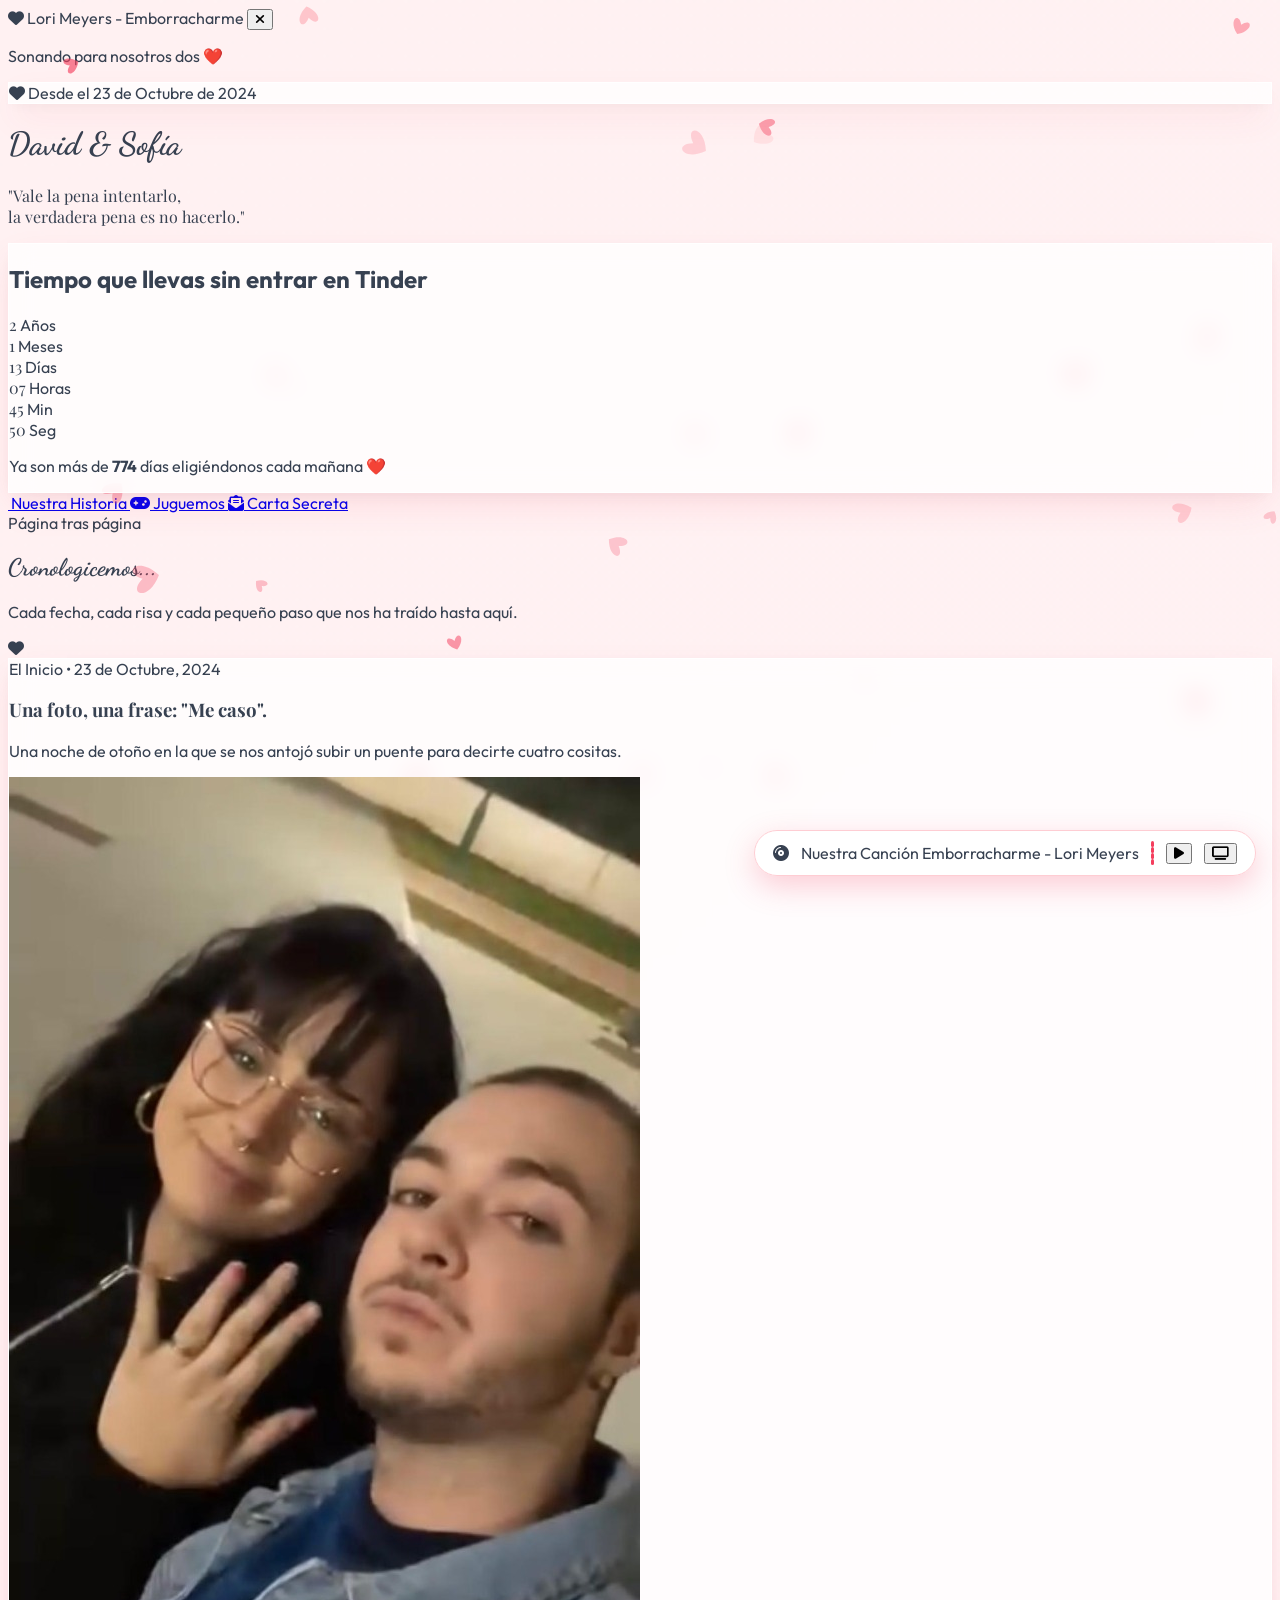
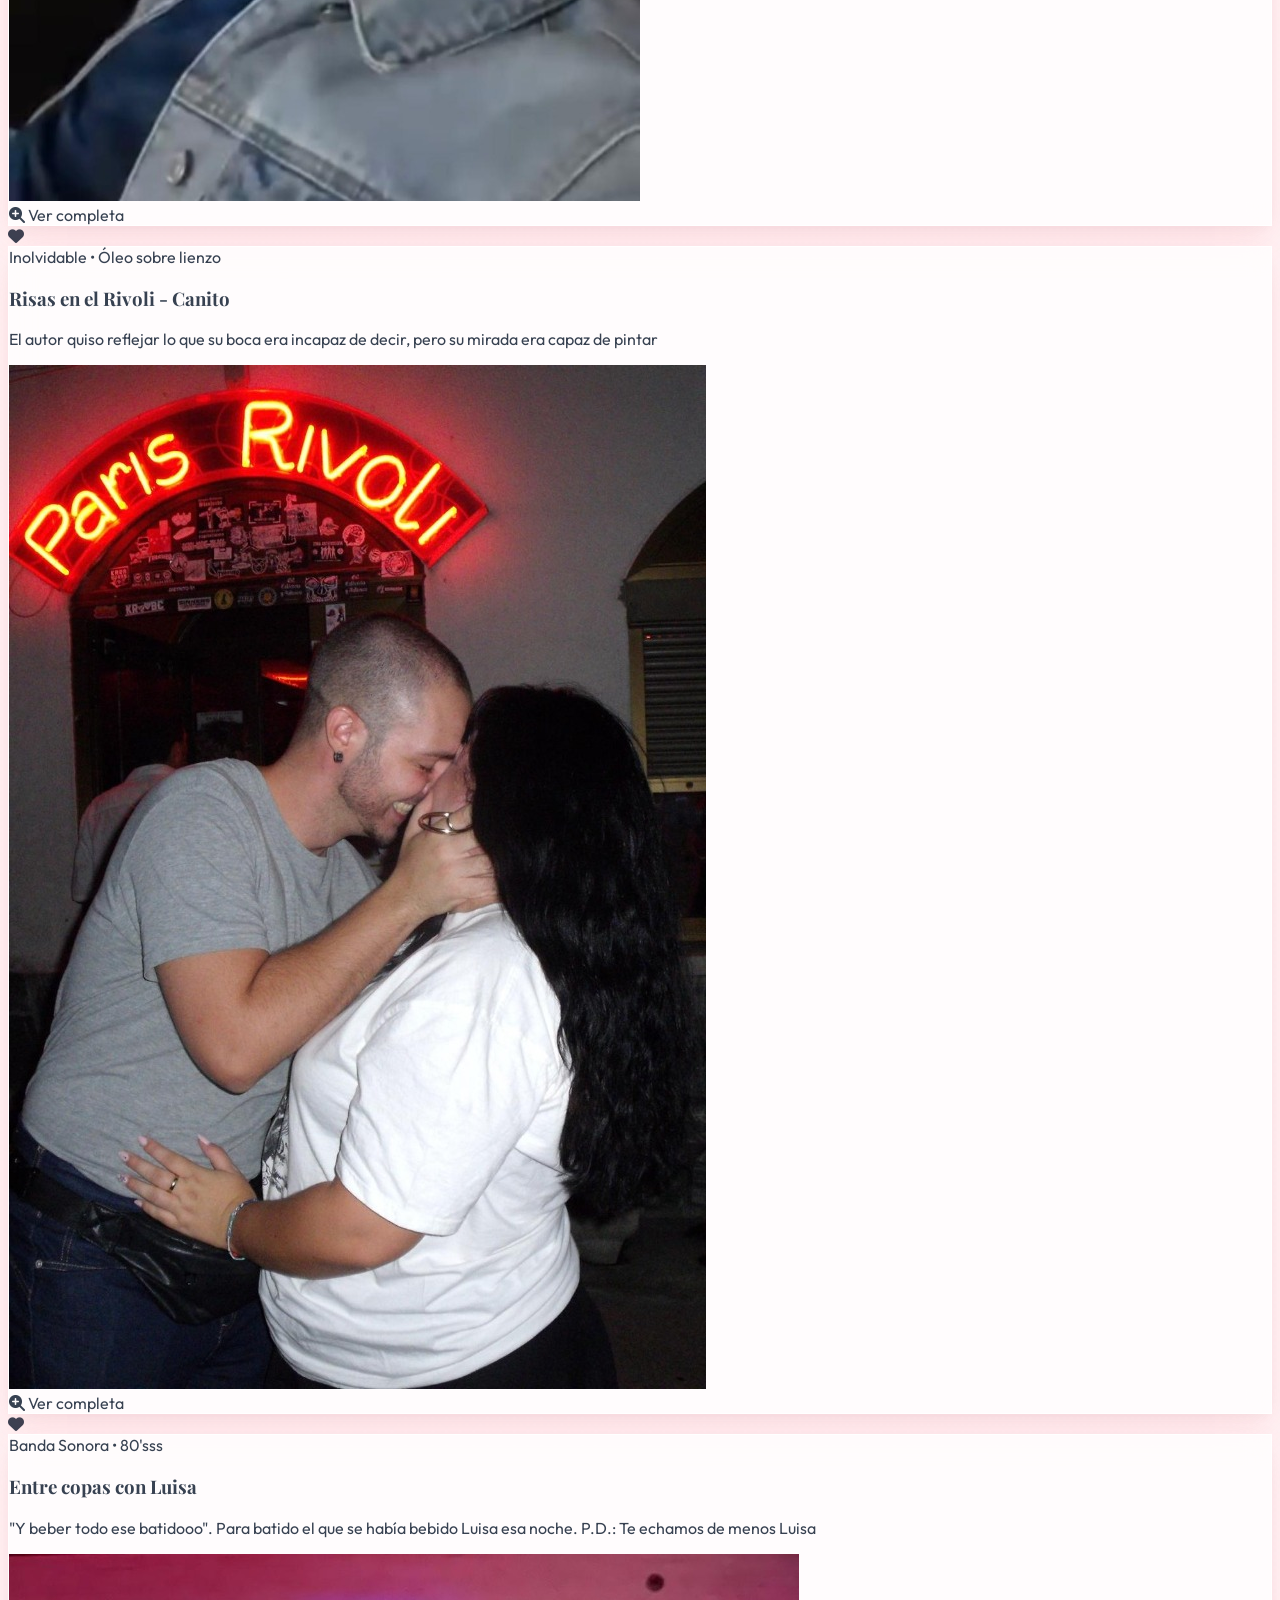
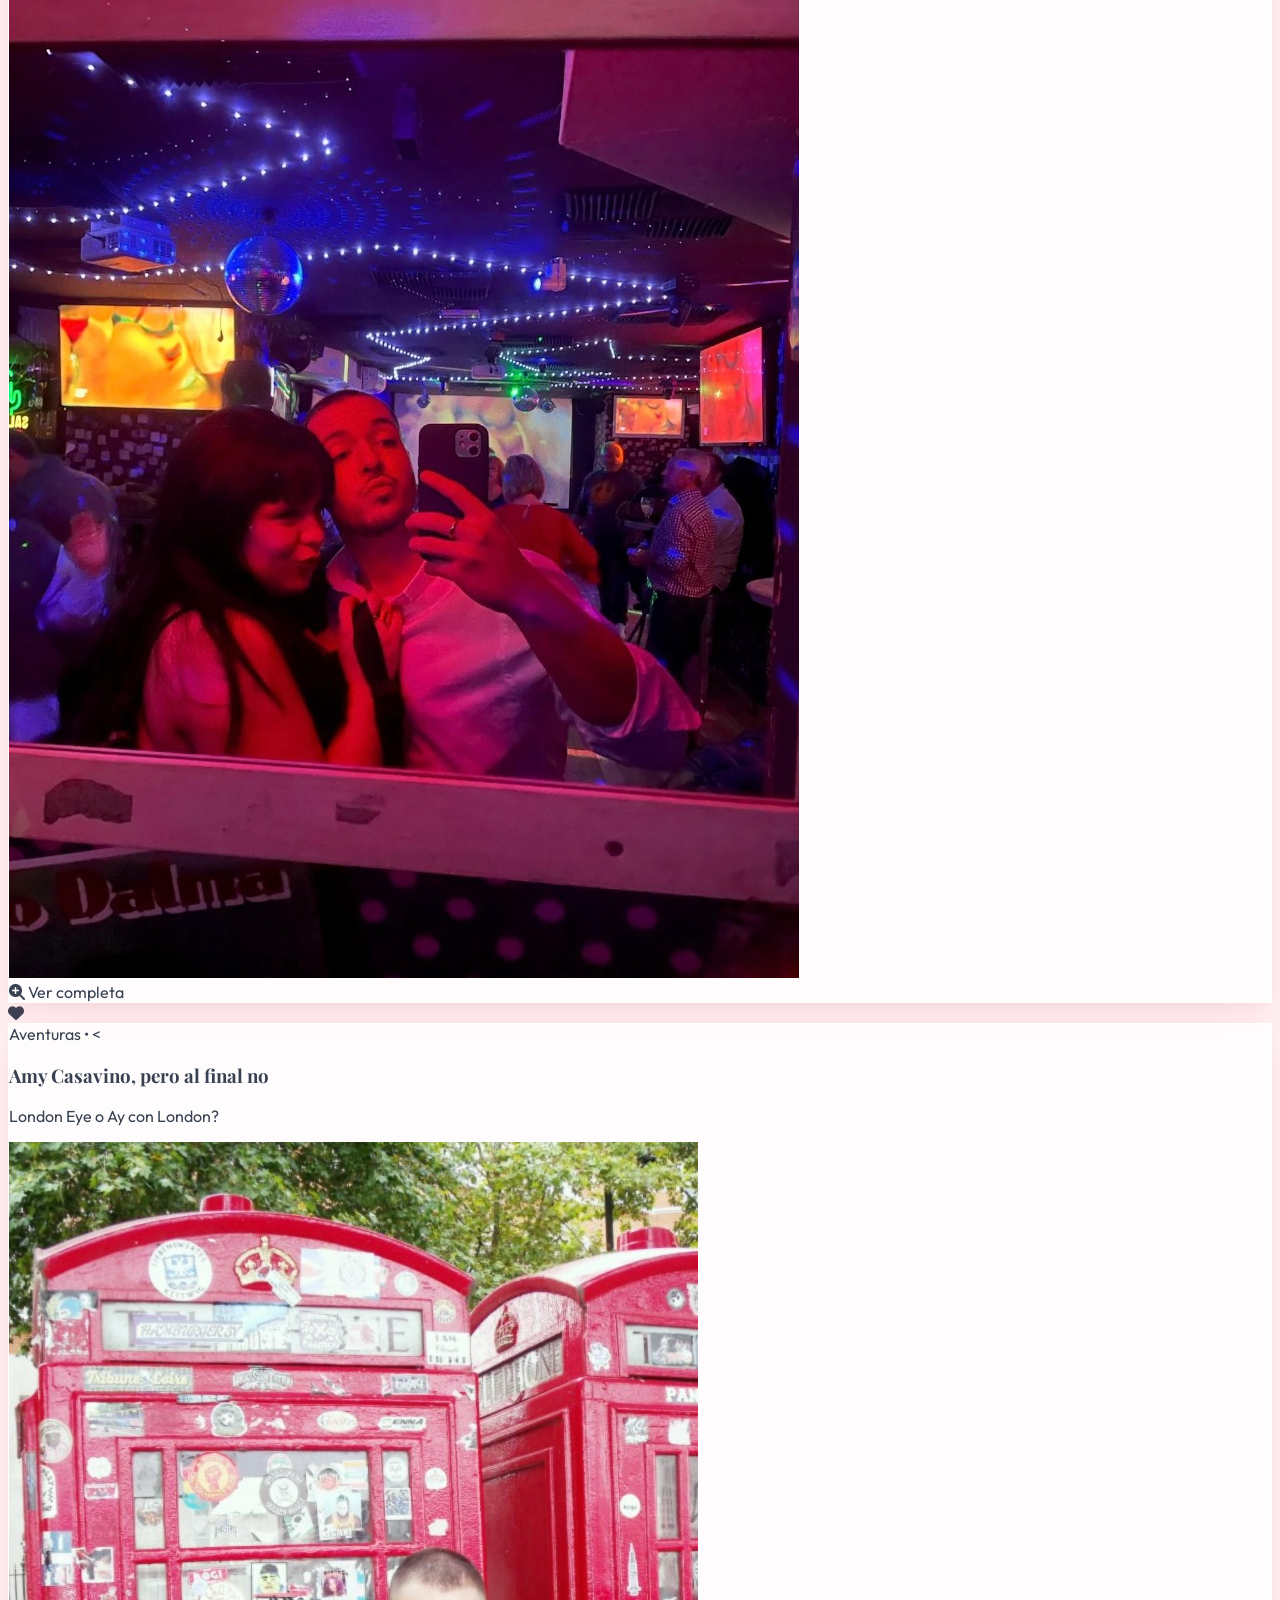
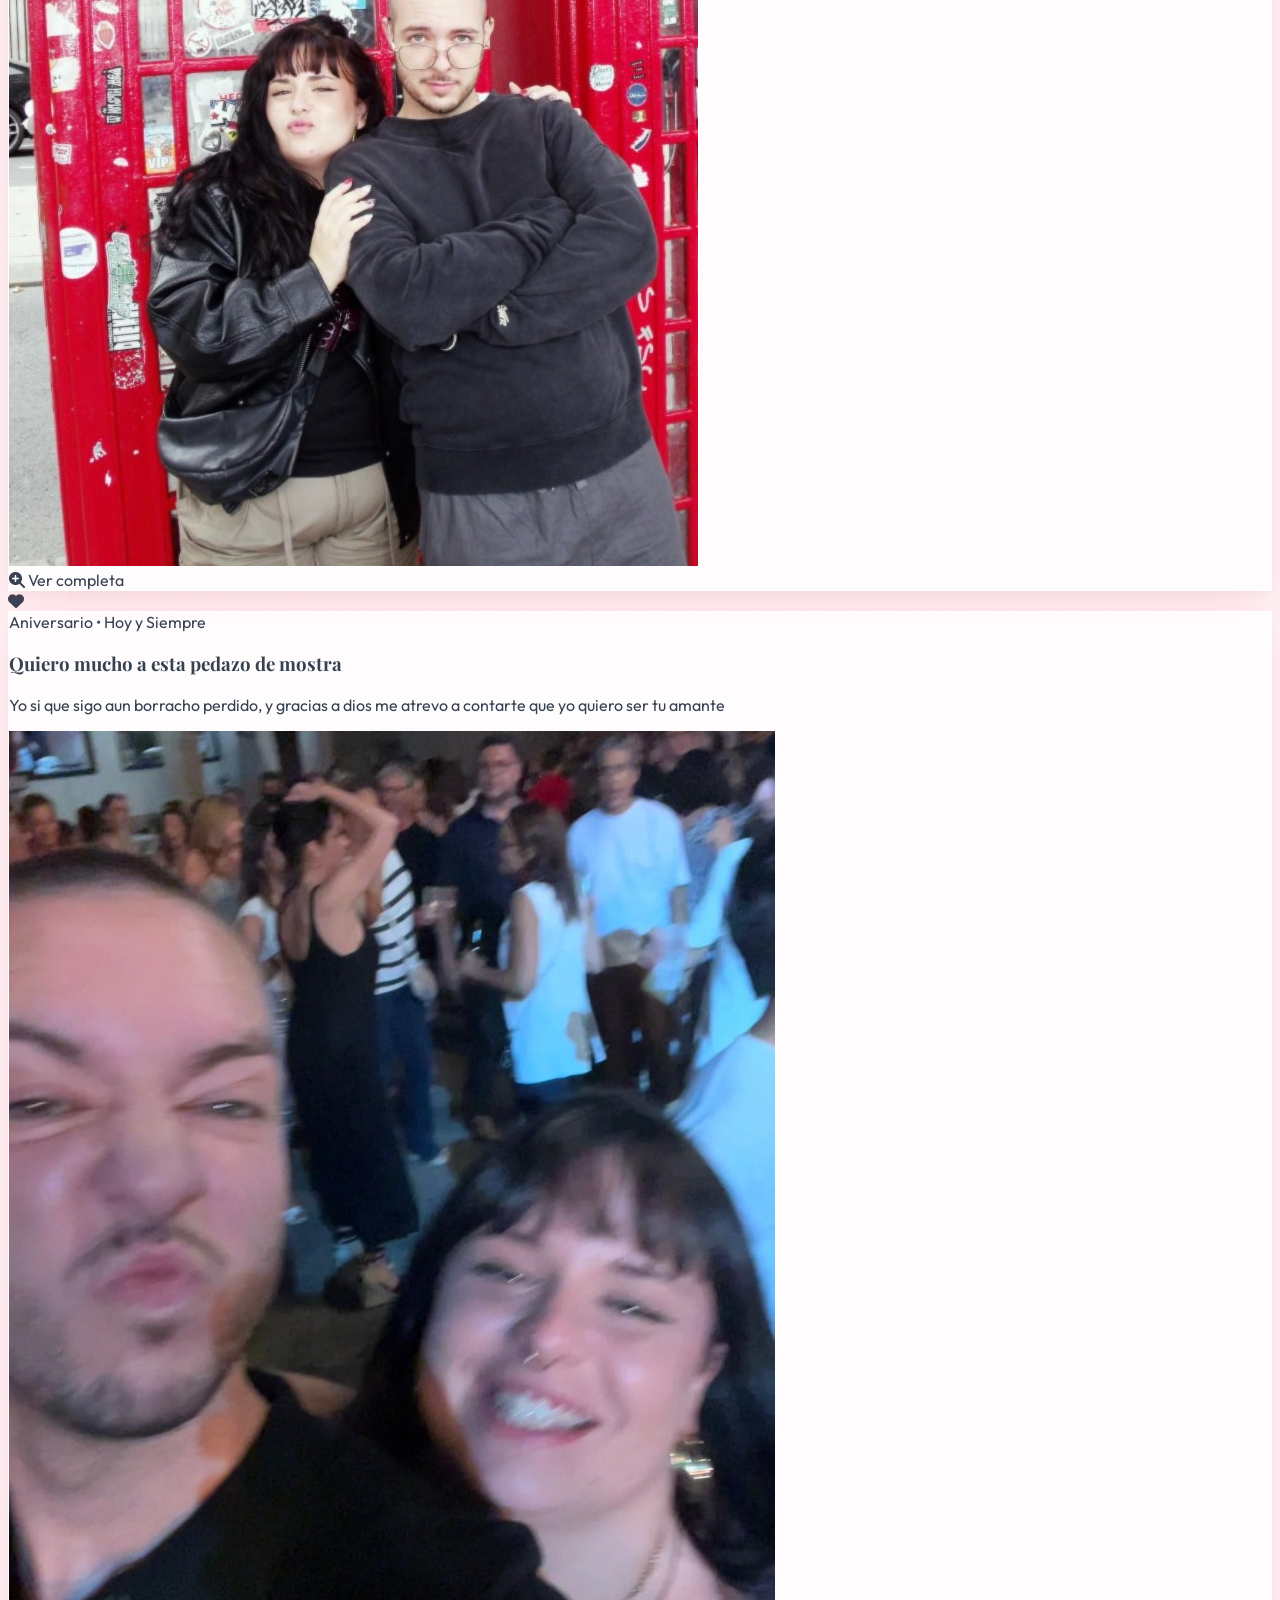
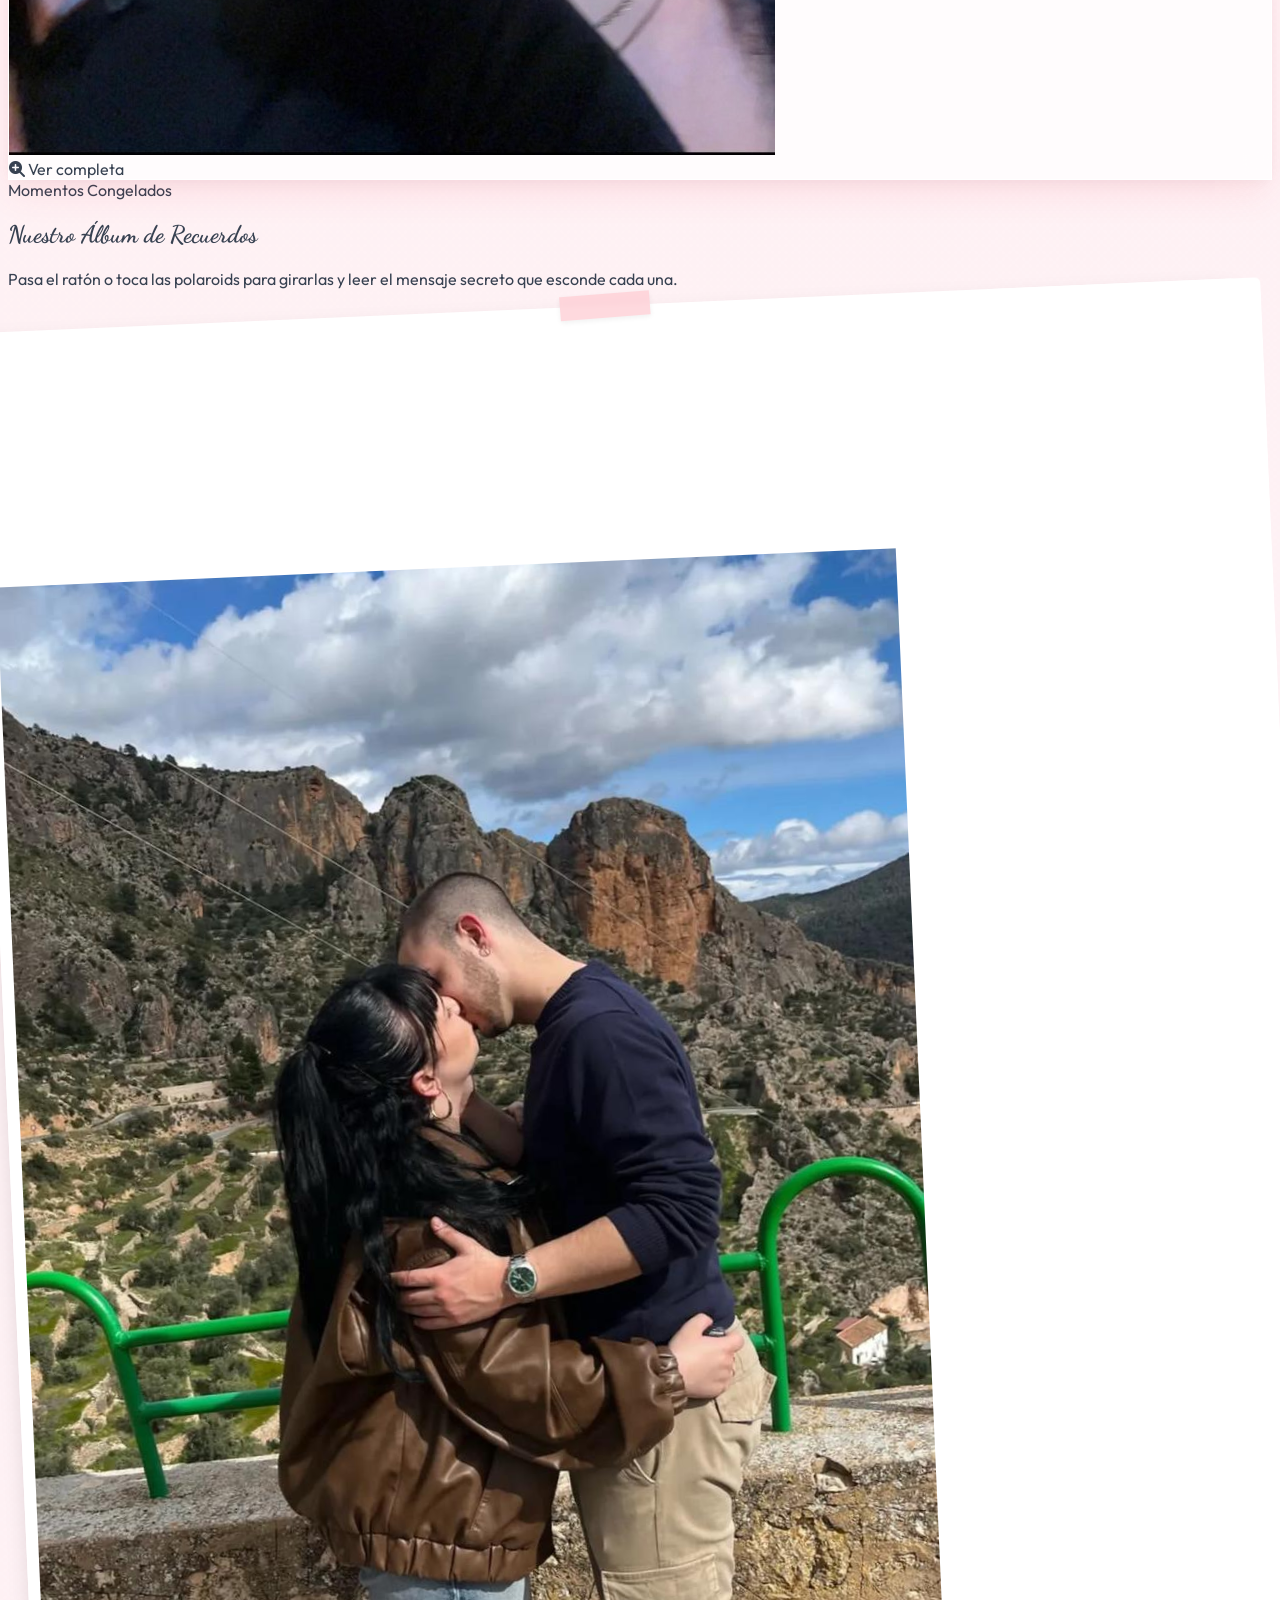
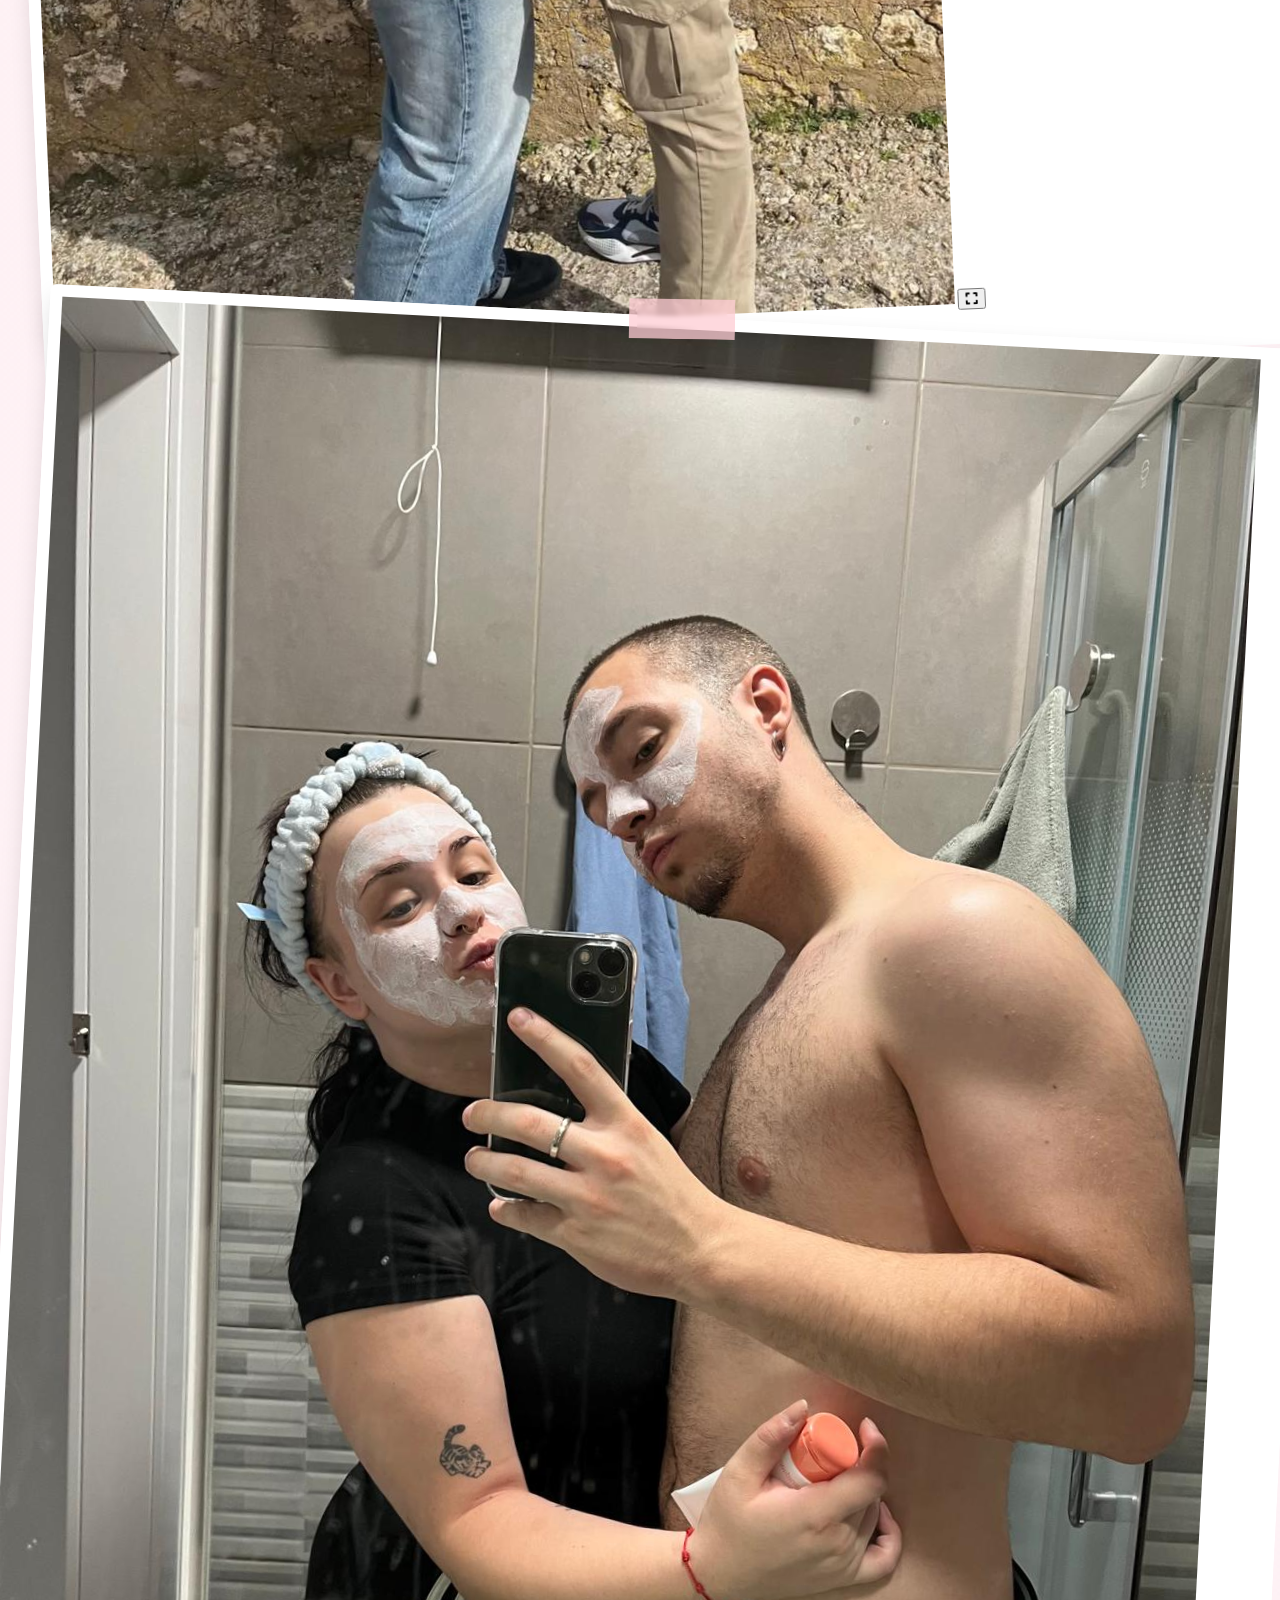
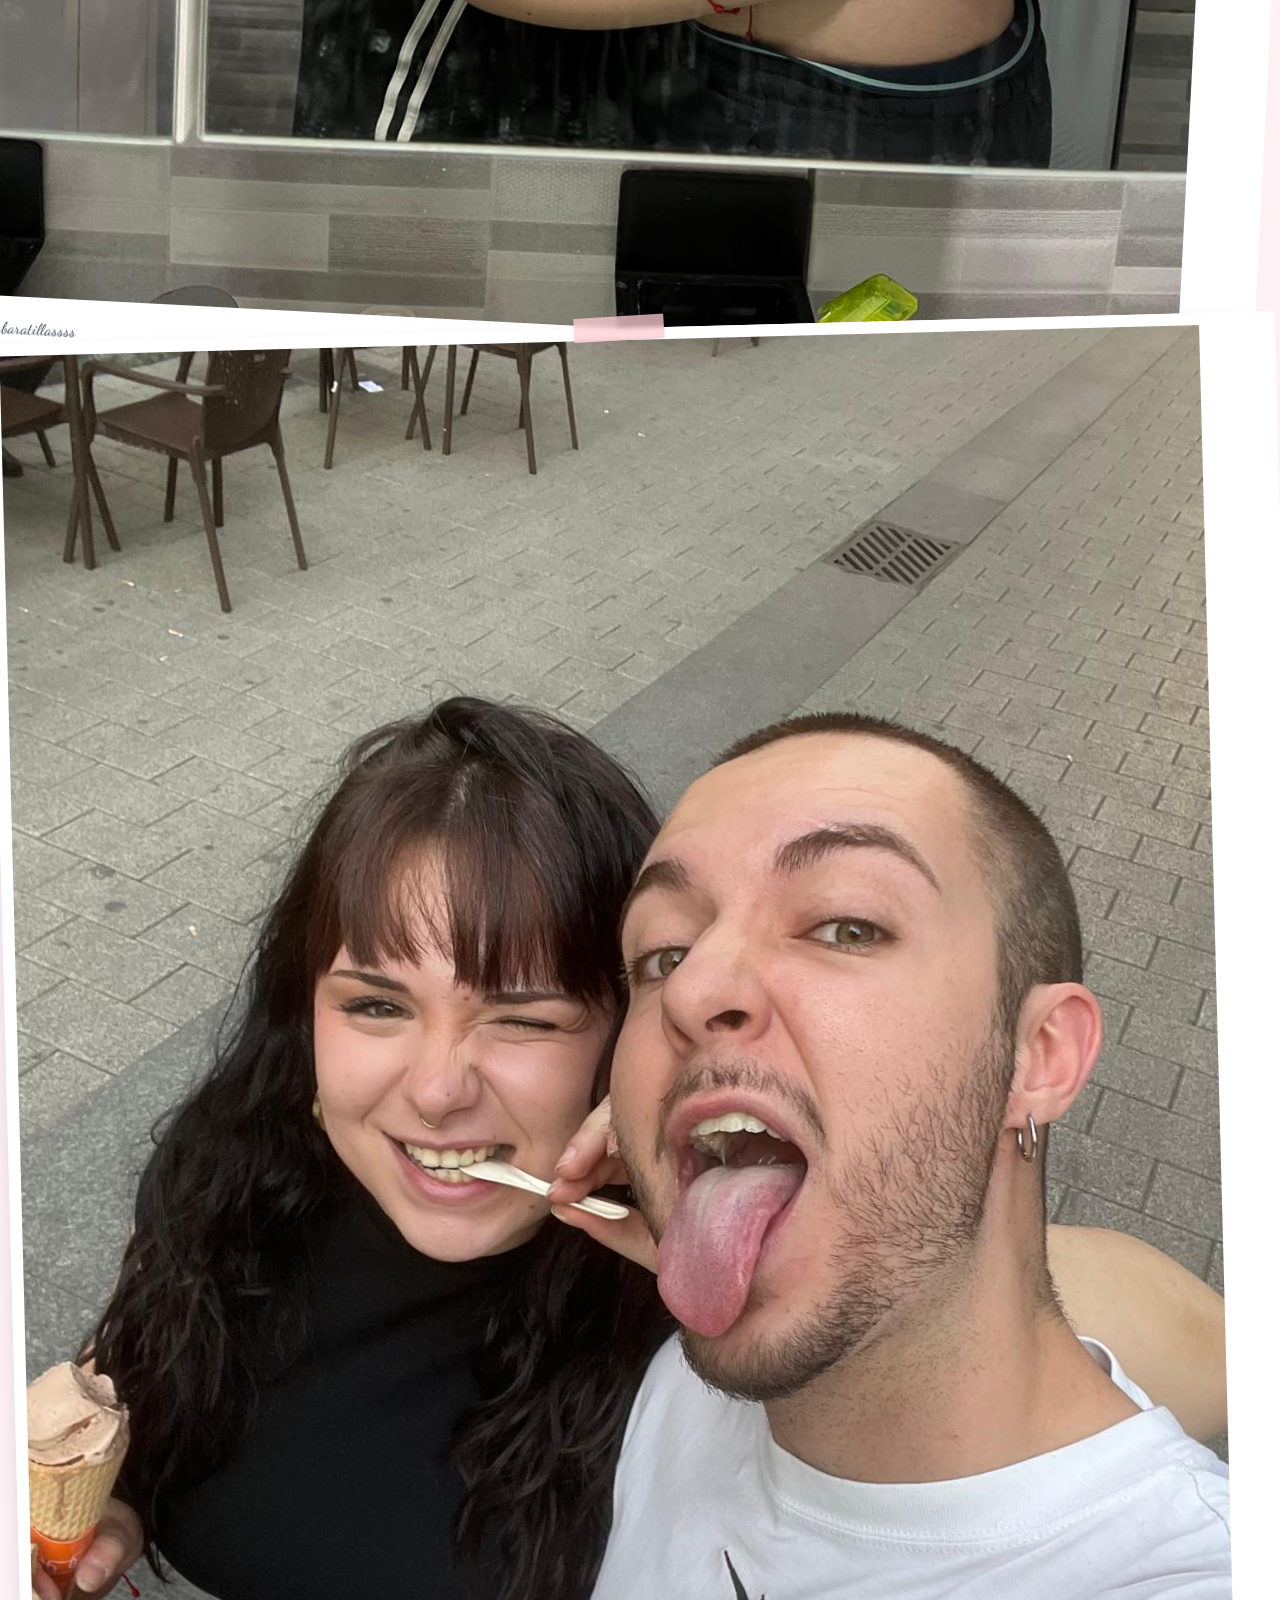
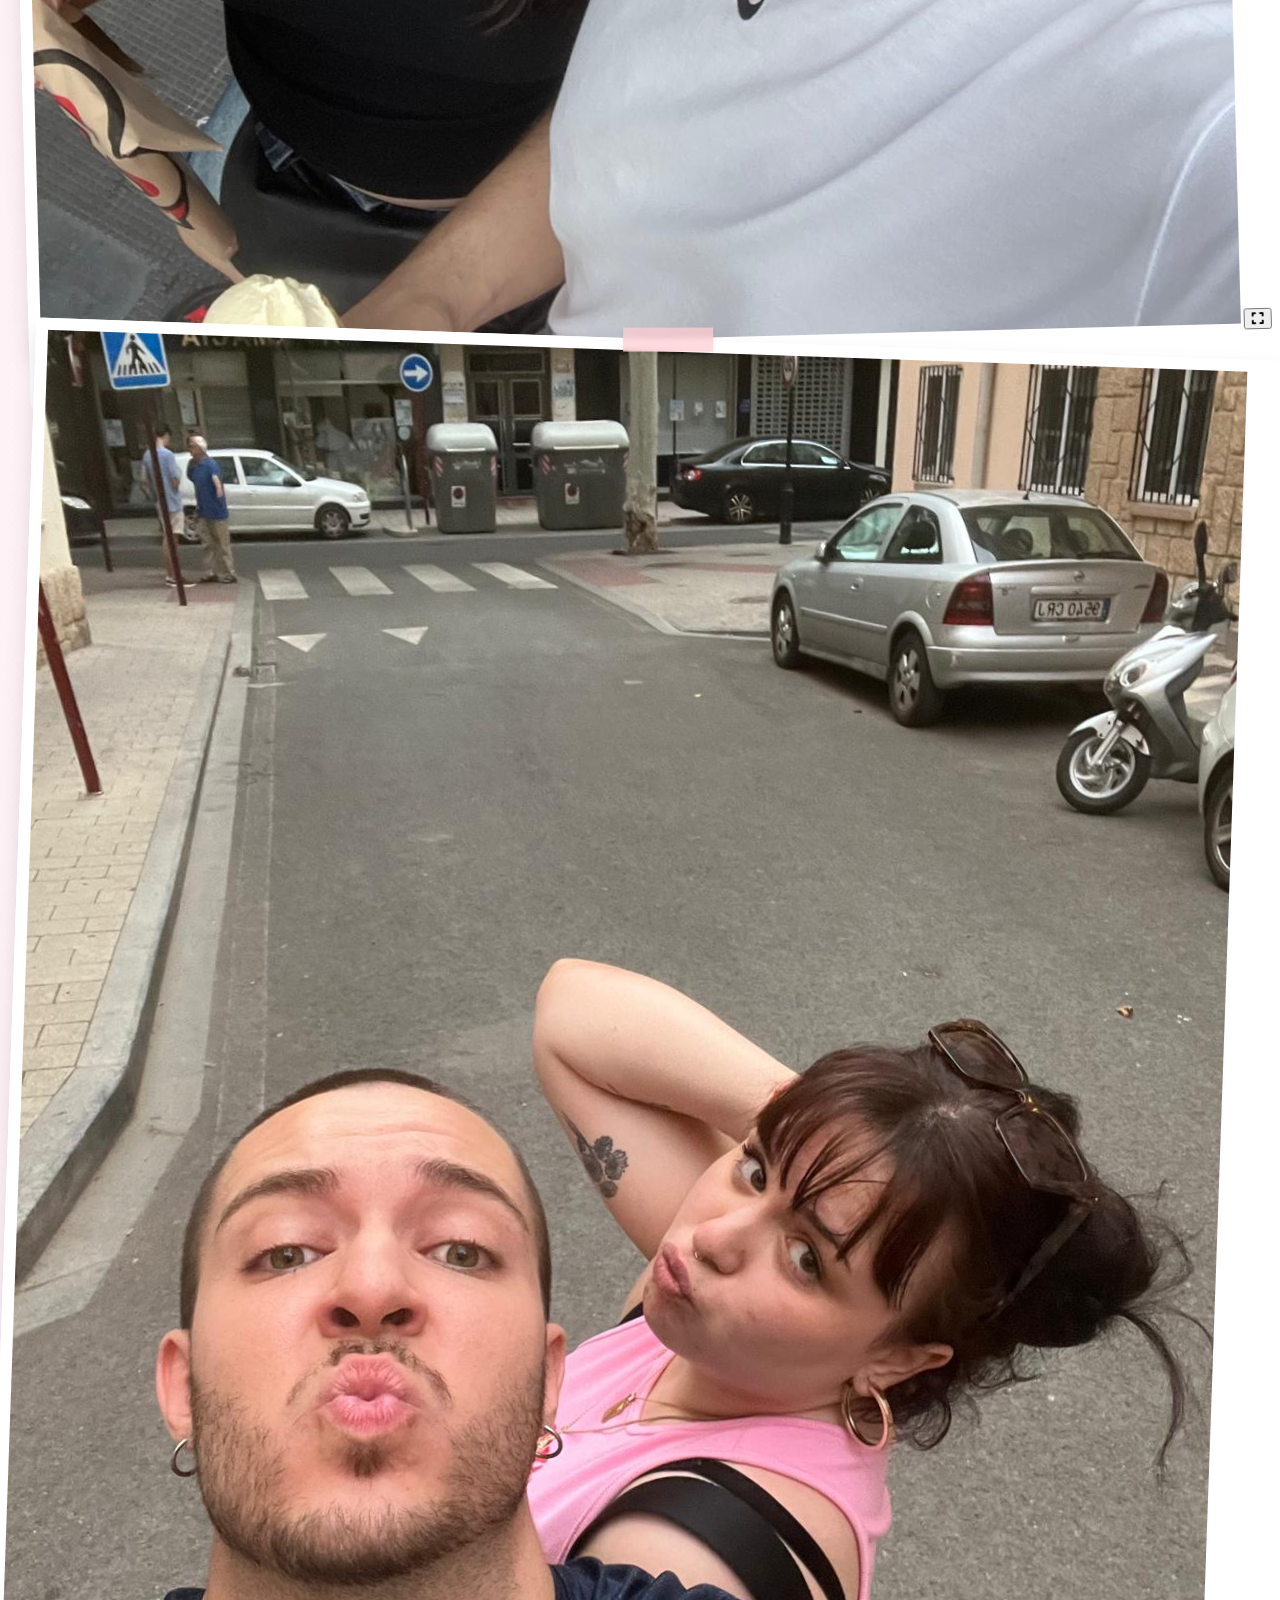
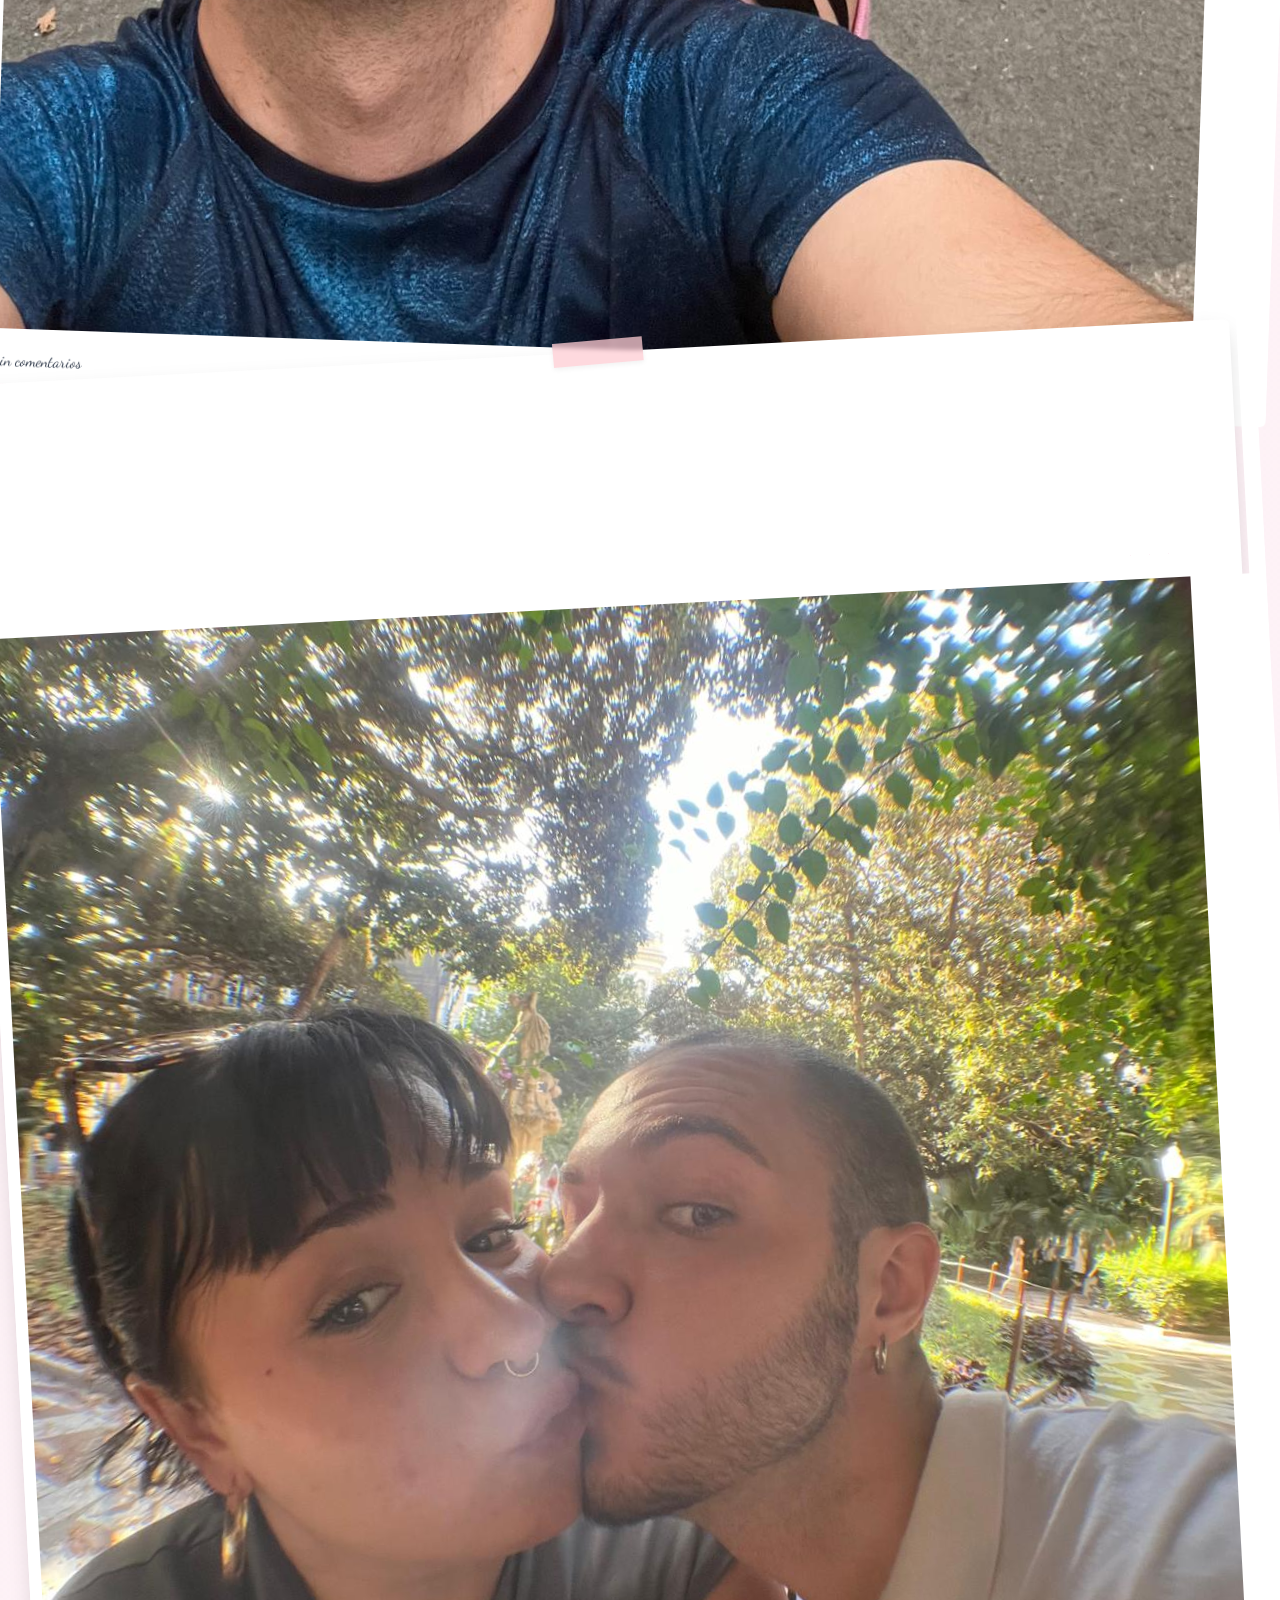
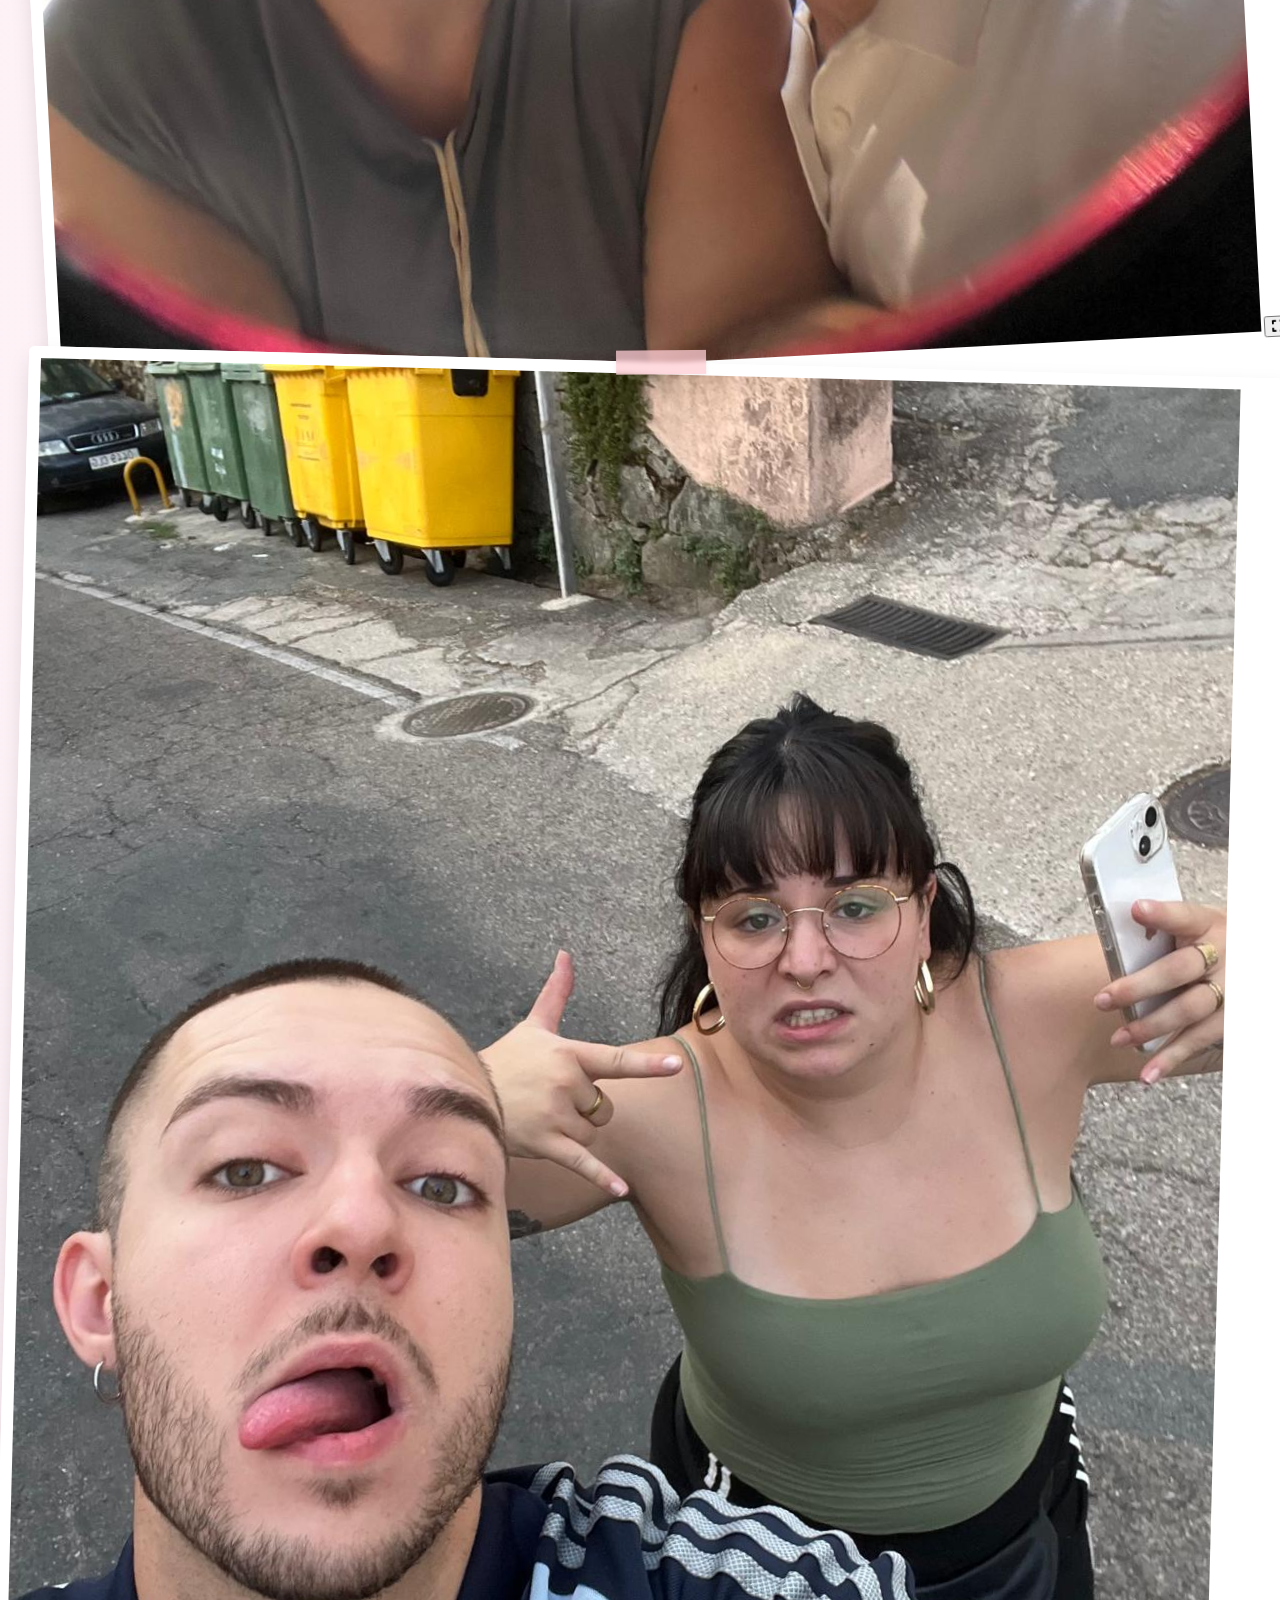
==== commit 031d784c: "Añadir audio de la carta dictada y pausar música al abrir sobre" ====
--- a/index.html
+++ b/index.html
@@ -69,6 +69,10 @@
       <source src="assets/audio/emborracharme.mp3" type="audio/mpeg">
       <source src="assets/audio/Lori Meyers - Emborracharme [bt-92dlspc4].mp3" type="audio/mpeg">
     </audio>
+    <!-- Audio de la carta dictada por David -->
+    <audio id="letterAudio" preload="auto">
+      <source src="assets/audio/carta_voz.mp3" type="audio/mpeg">
+    </audio>
   </div>
 
   <!-- Mini Ventana Flotante del Videoclip de Lori Meyers -->
@@ -429,6 +433,16 @@
 
           <!-- Carta de amor que sale -->
           <div class="envelope-letter text-left">
+            <!-- Barra de audio de la carta dictada -->
+            <div class="mb-4 pb-3 border-b border-rose-200/70 flex items-center justify-between">
+              <span class="text-xs font-semibold text-rose-600 flex items-center gap-1.5">
+                <i class="fas fa-microphone text-rose-500 animate-pulse"></i> Mi voz para ti
+              </span>
+              <button id="toggleLetterAudioBtn" type="button" class="text-xs bg-rose-100 hover:bg-rose-200 text-rose-700 px-3 py-1 rounded-full font-medium transition-all flex items-center gap-1 shadow-sm">
+                <i class="fas fa-play mr-1"></i><span>Escuchar voz</span>
+              </button>
+            </div>
+
             <h4 id="letterSalutation" class="font-serif-elegant font-bold text-xl text-rose-700 mb-4"></h4>
             <div id="letterBody"
               class="font-serif-elegant text-gray-700 text-sm sm:text-base leading-relaxed space-y-4 mb-6"></div>
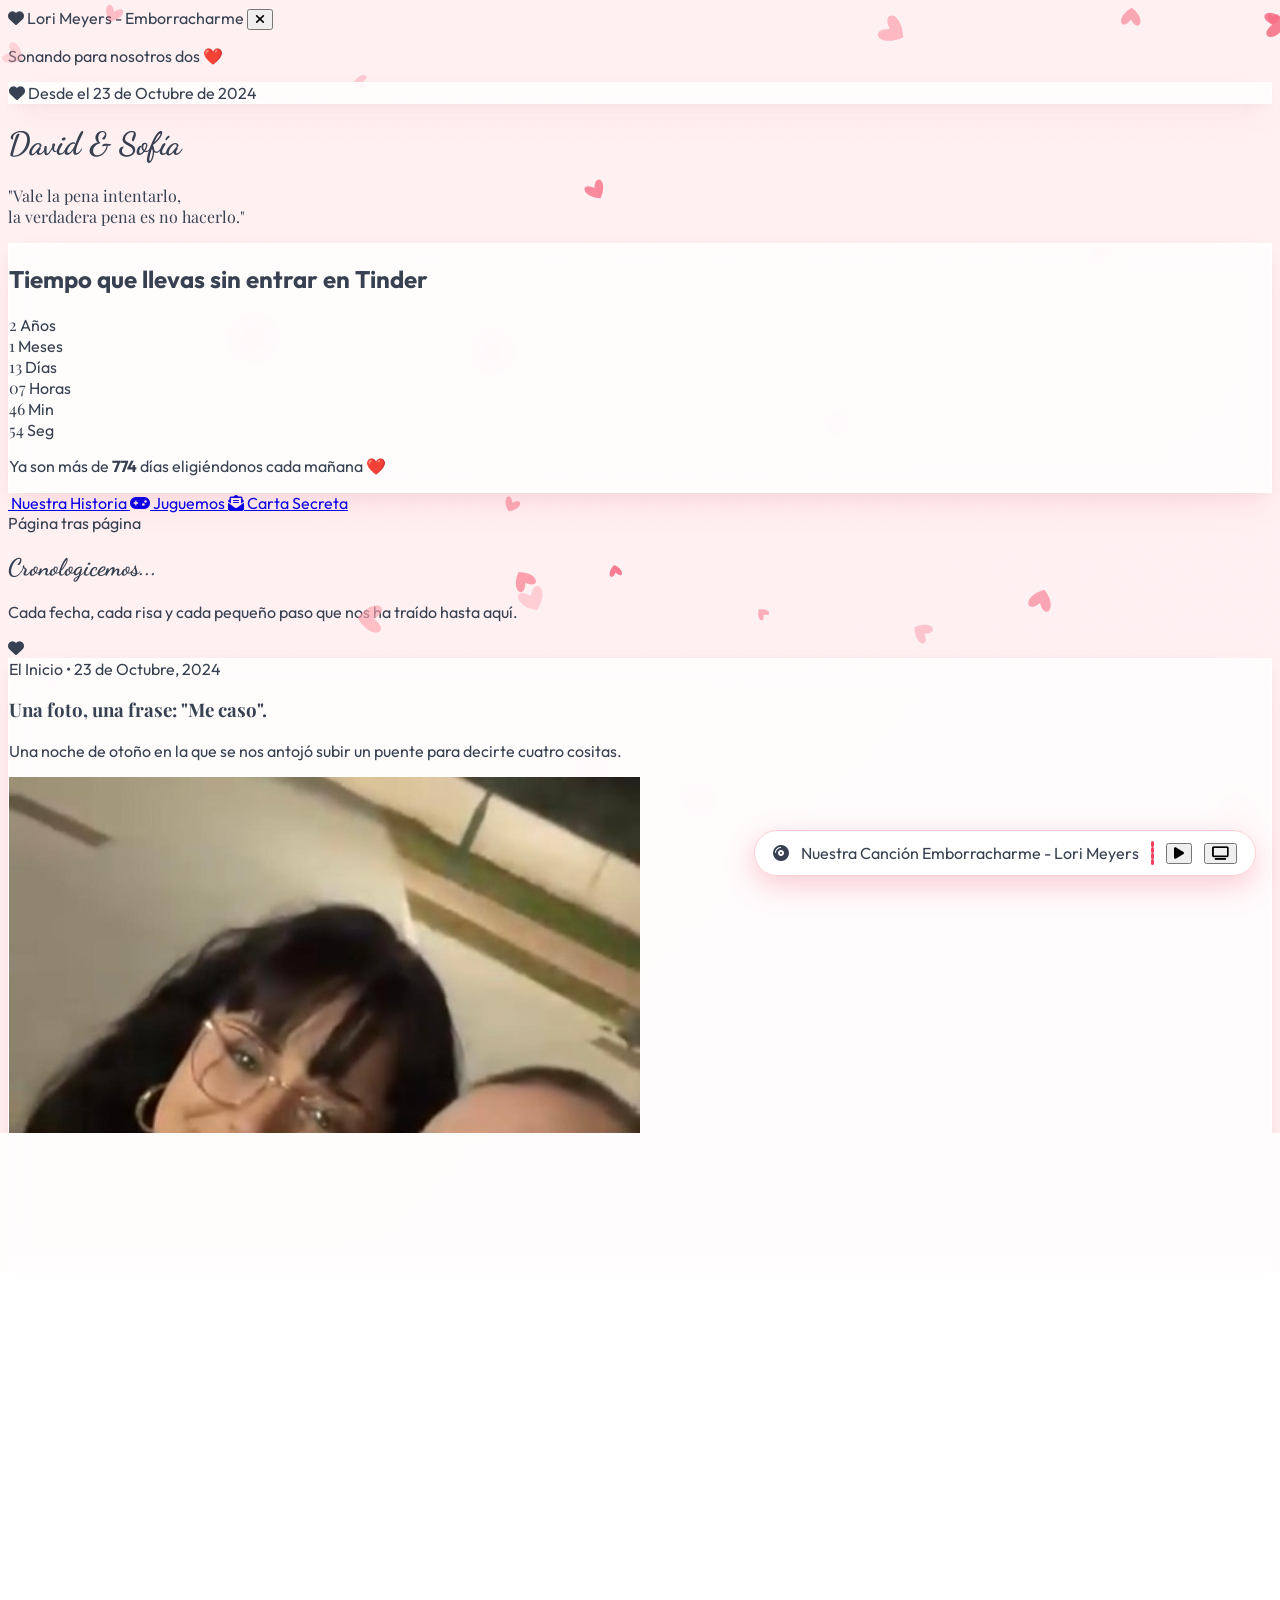
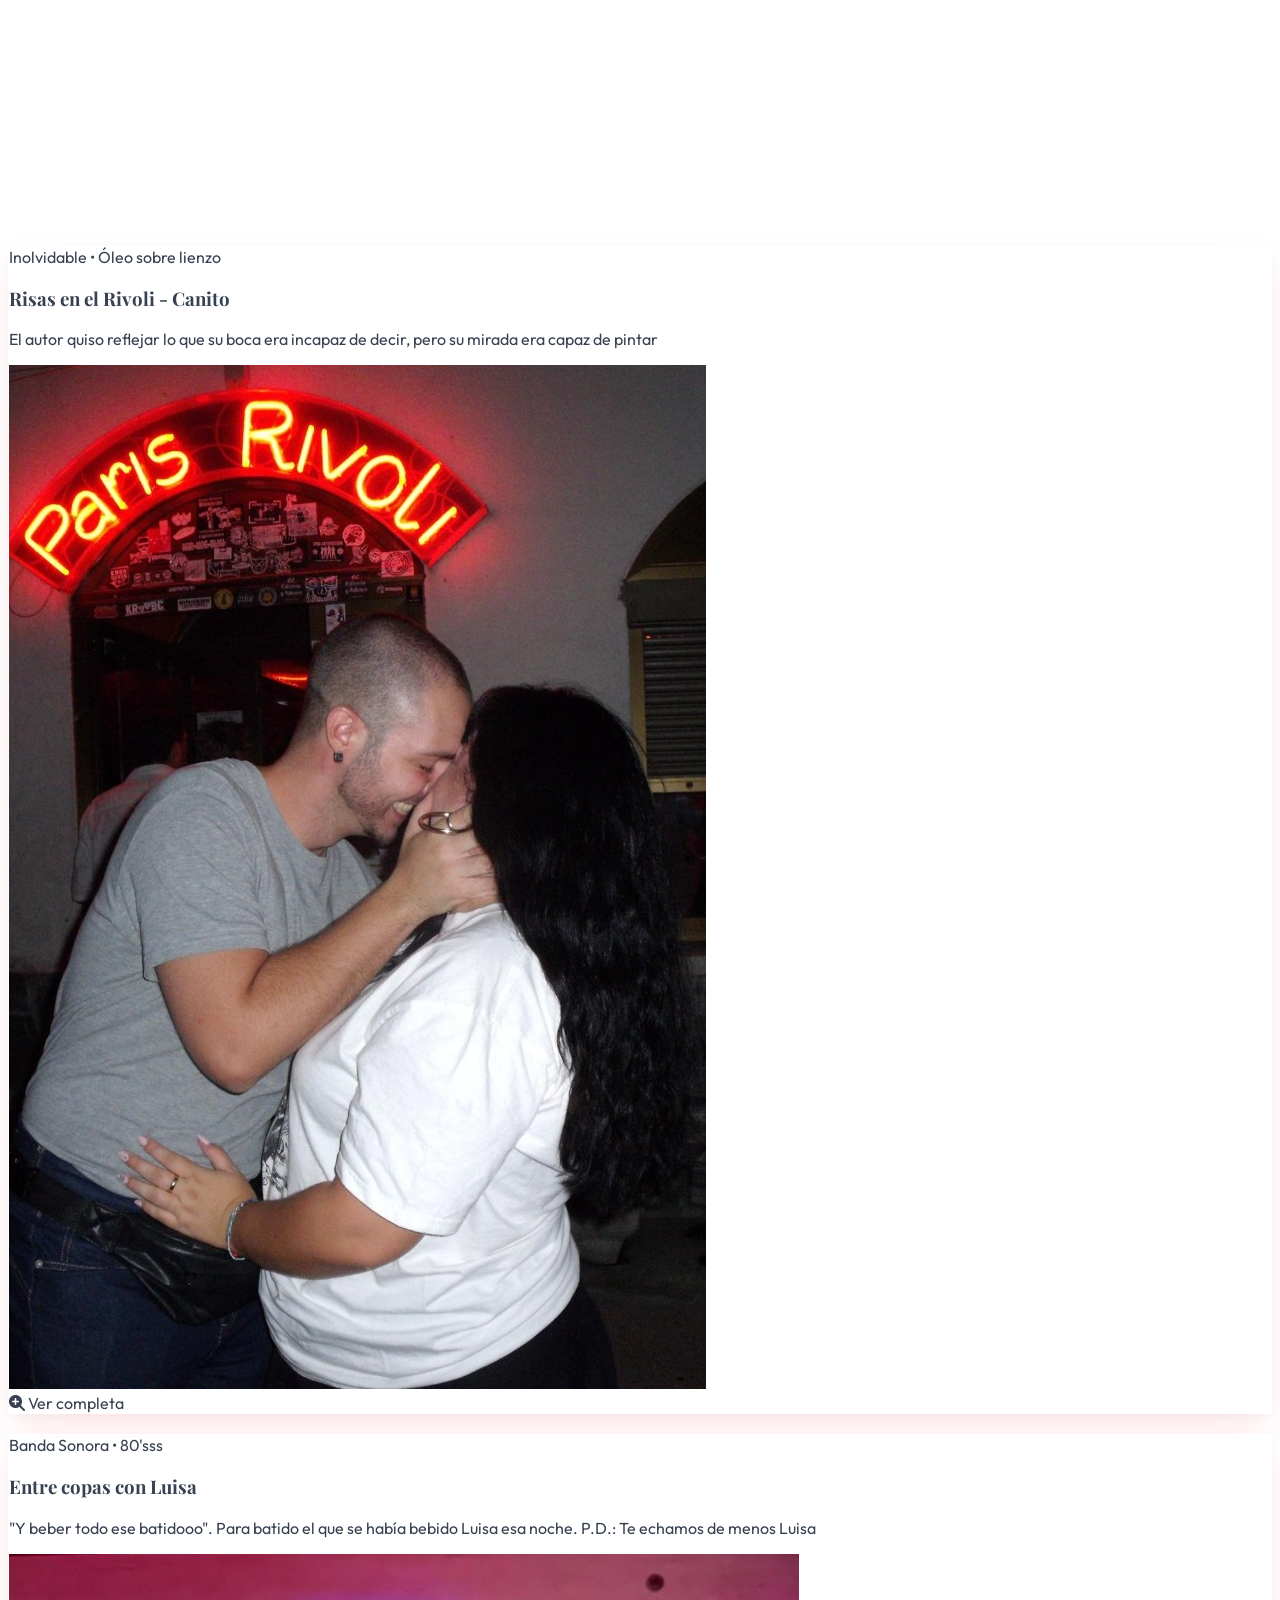
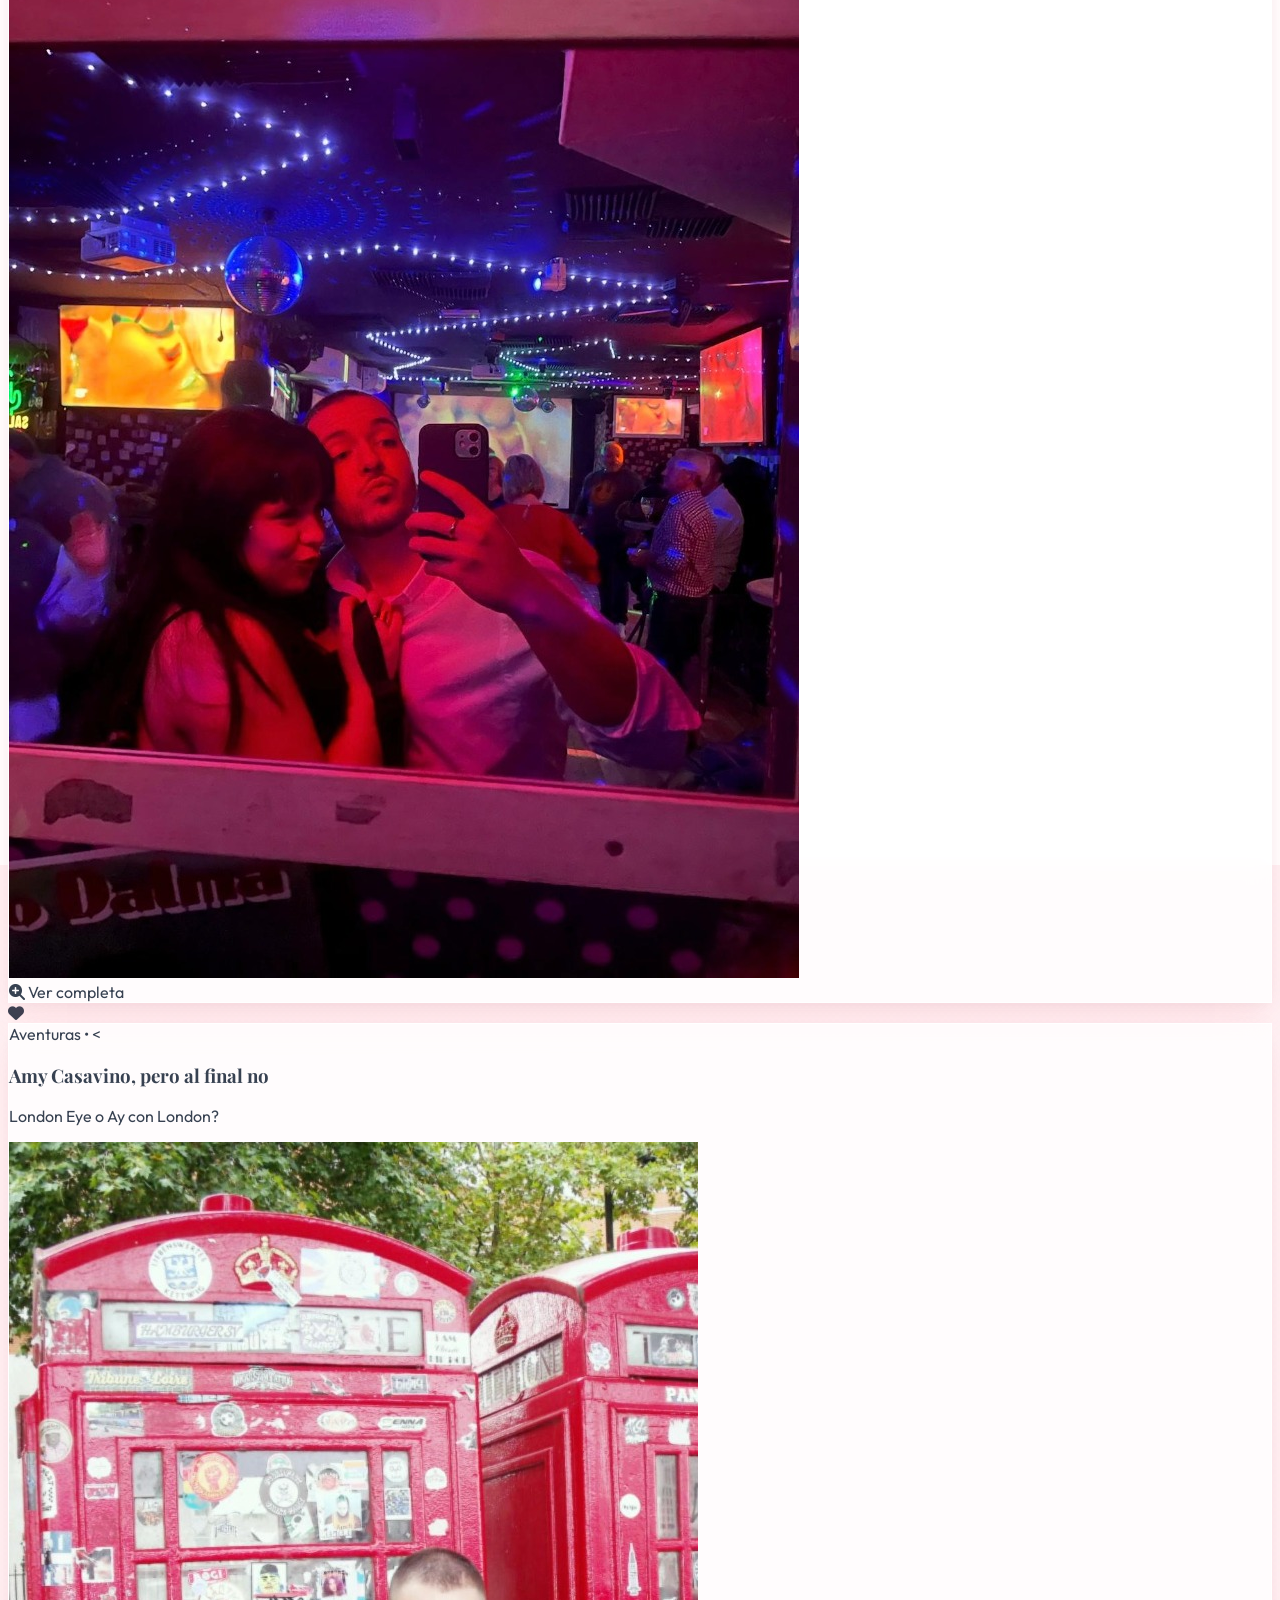
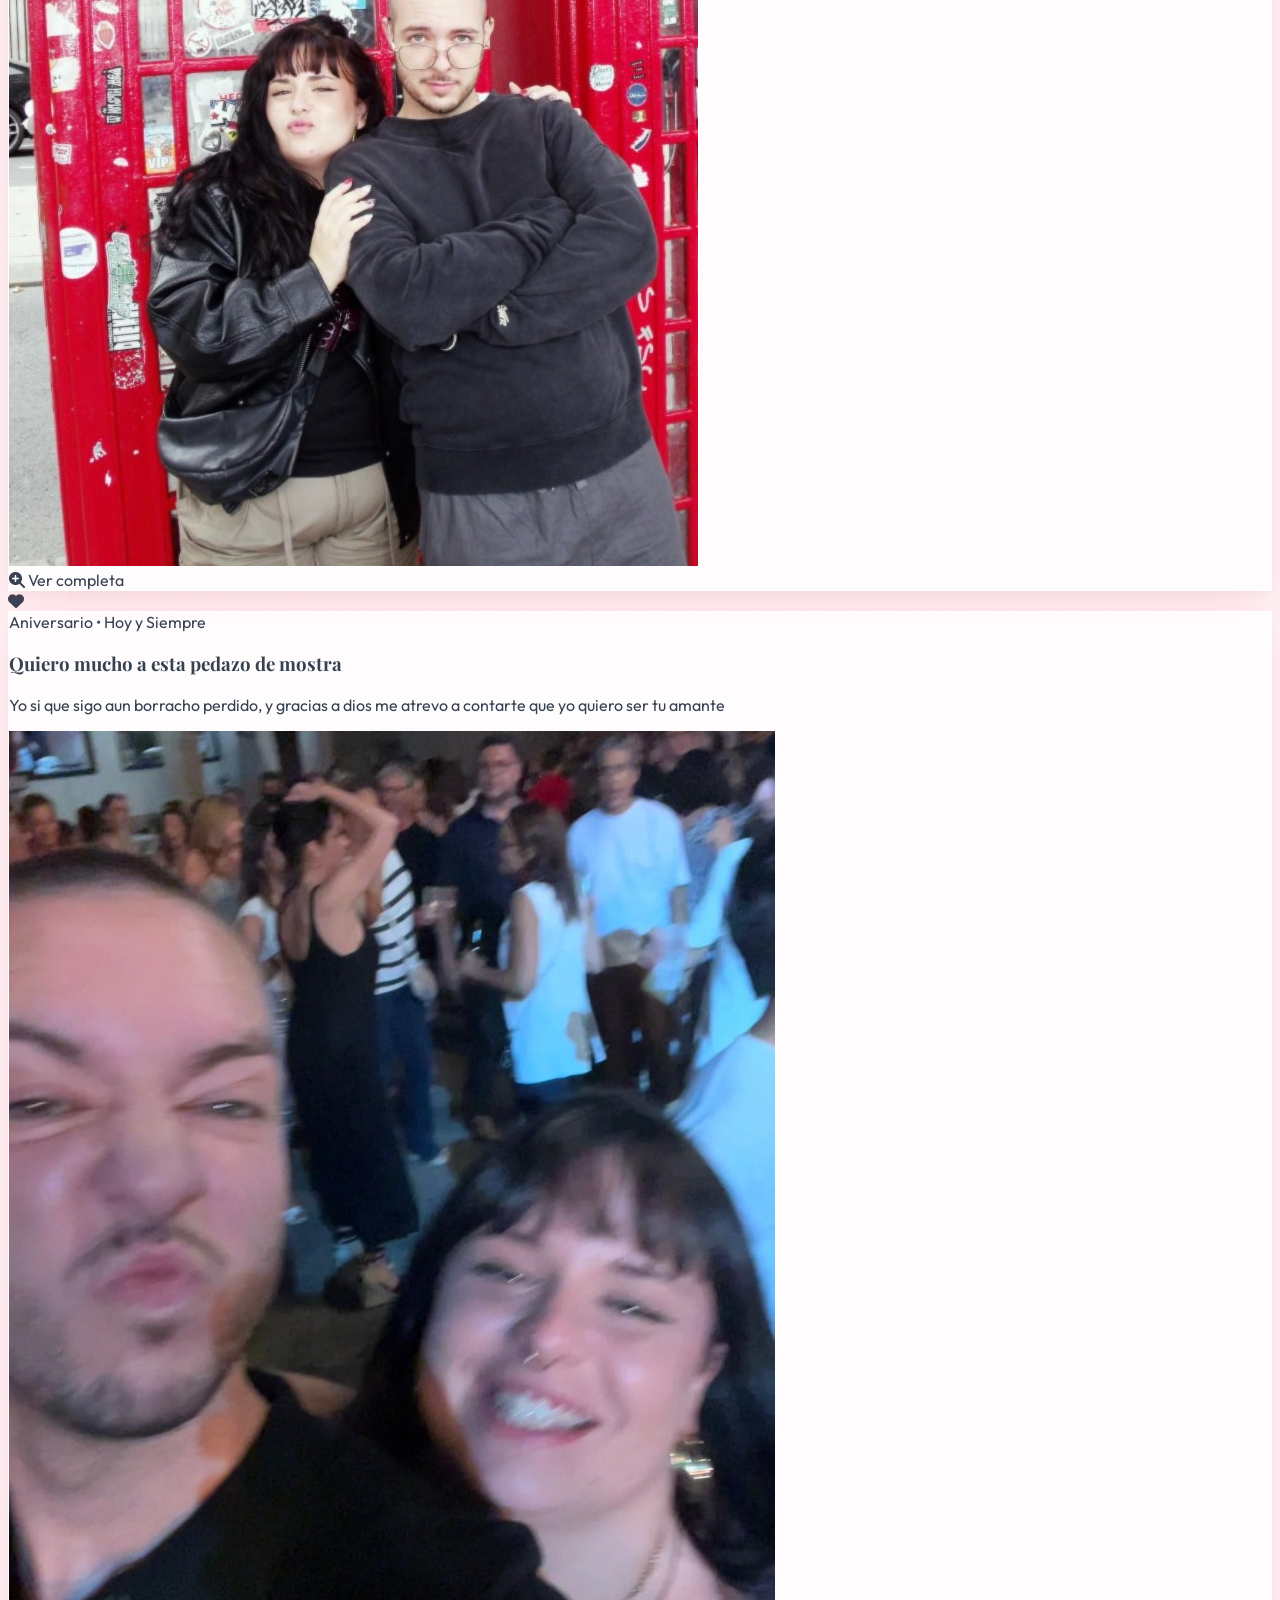
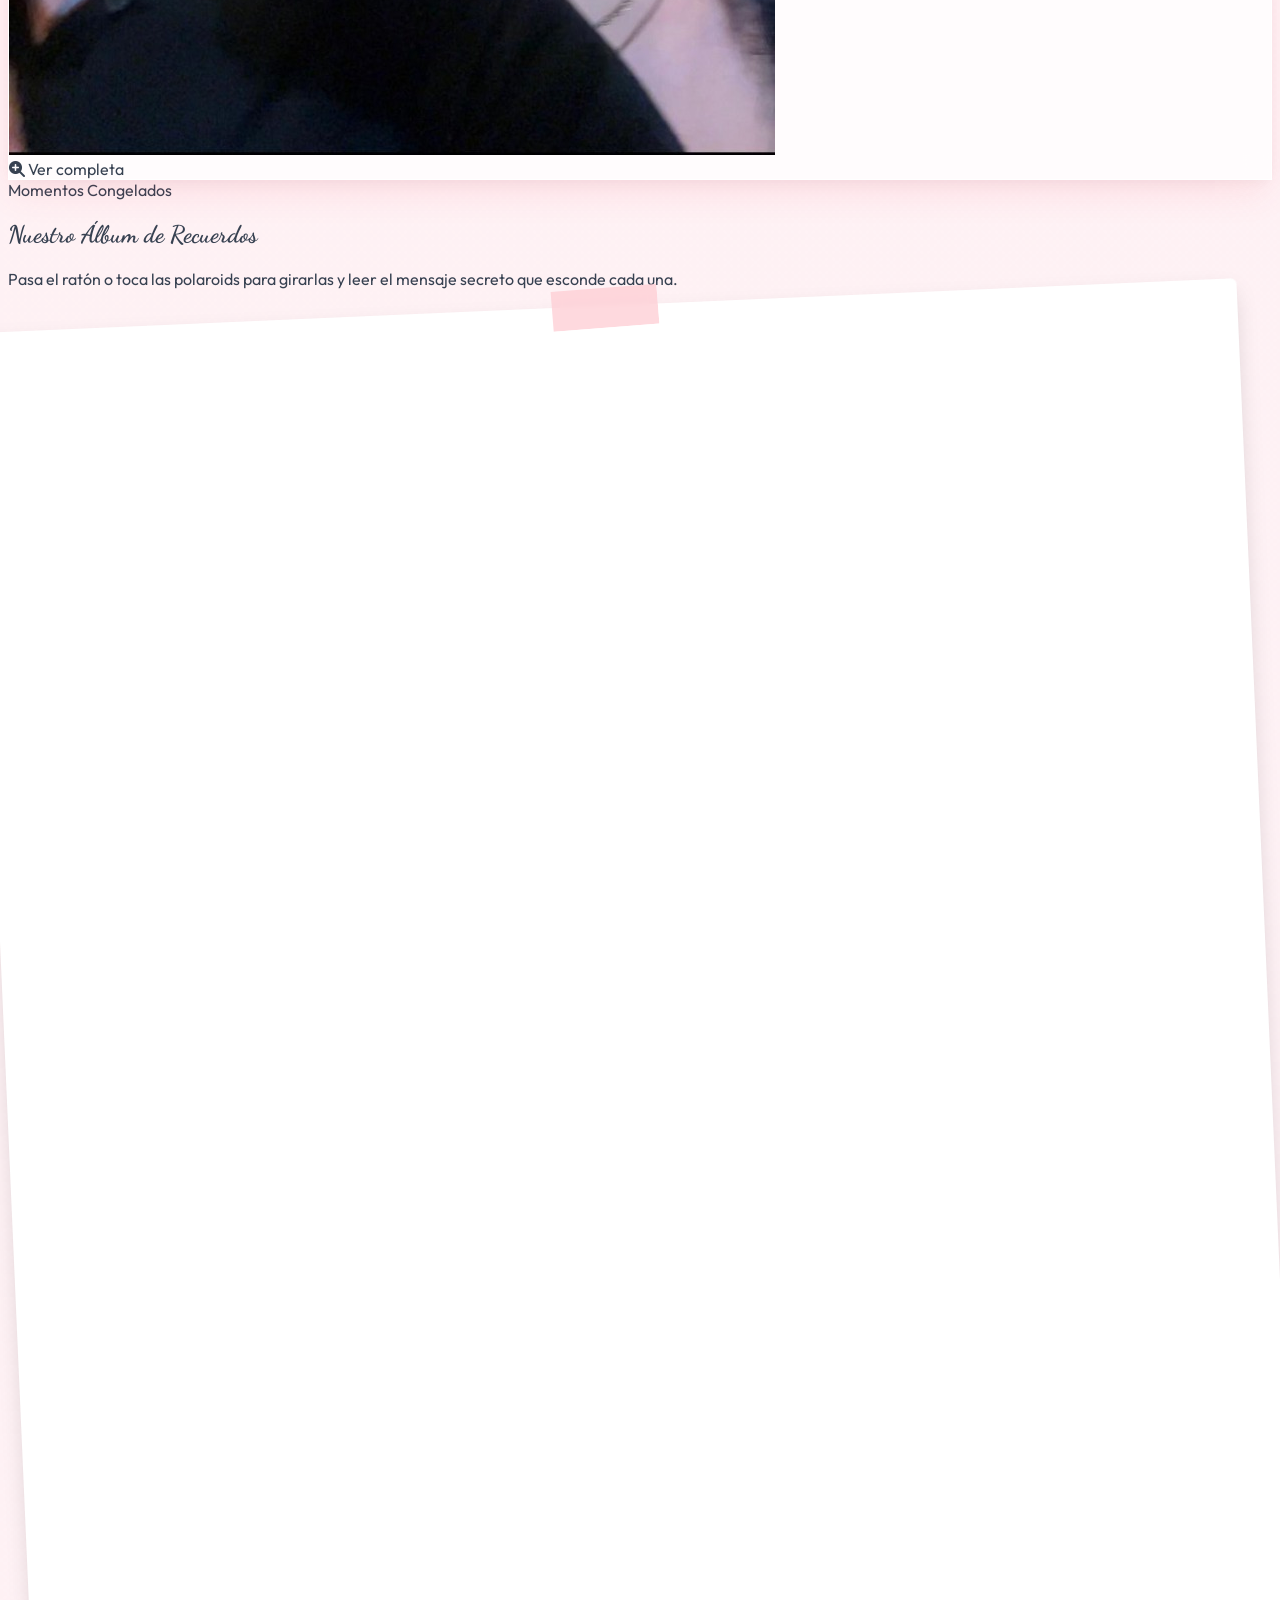
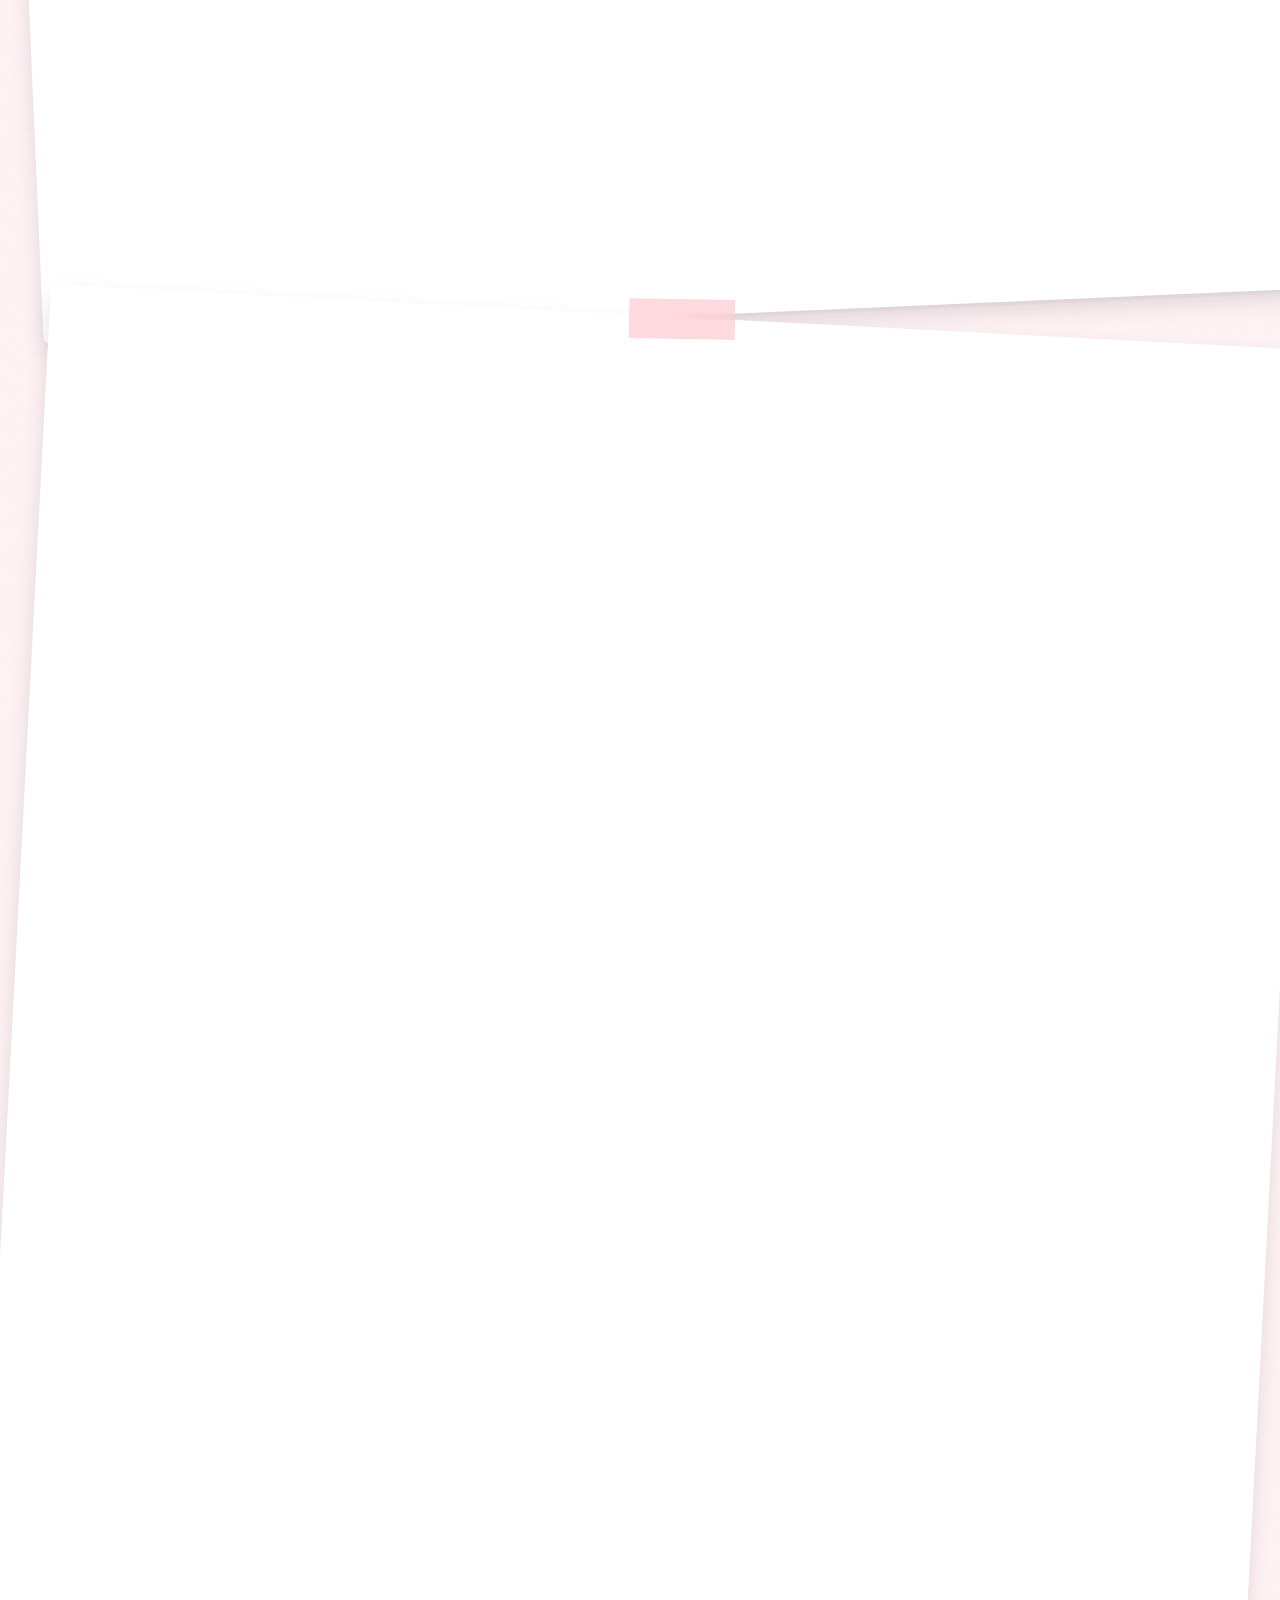
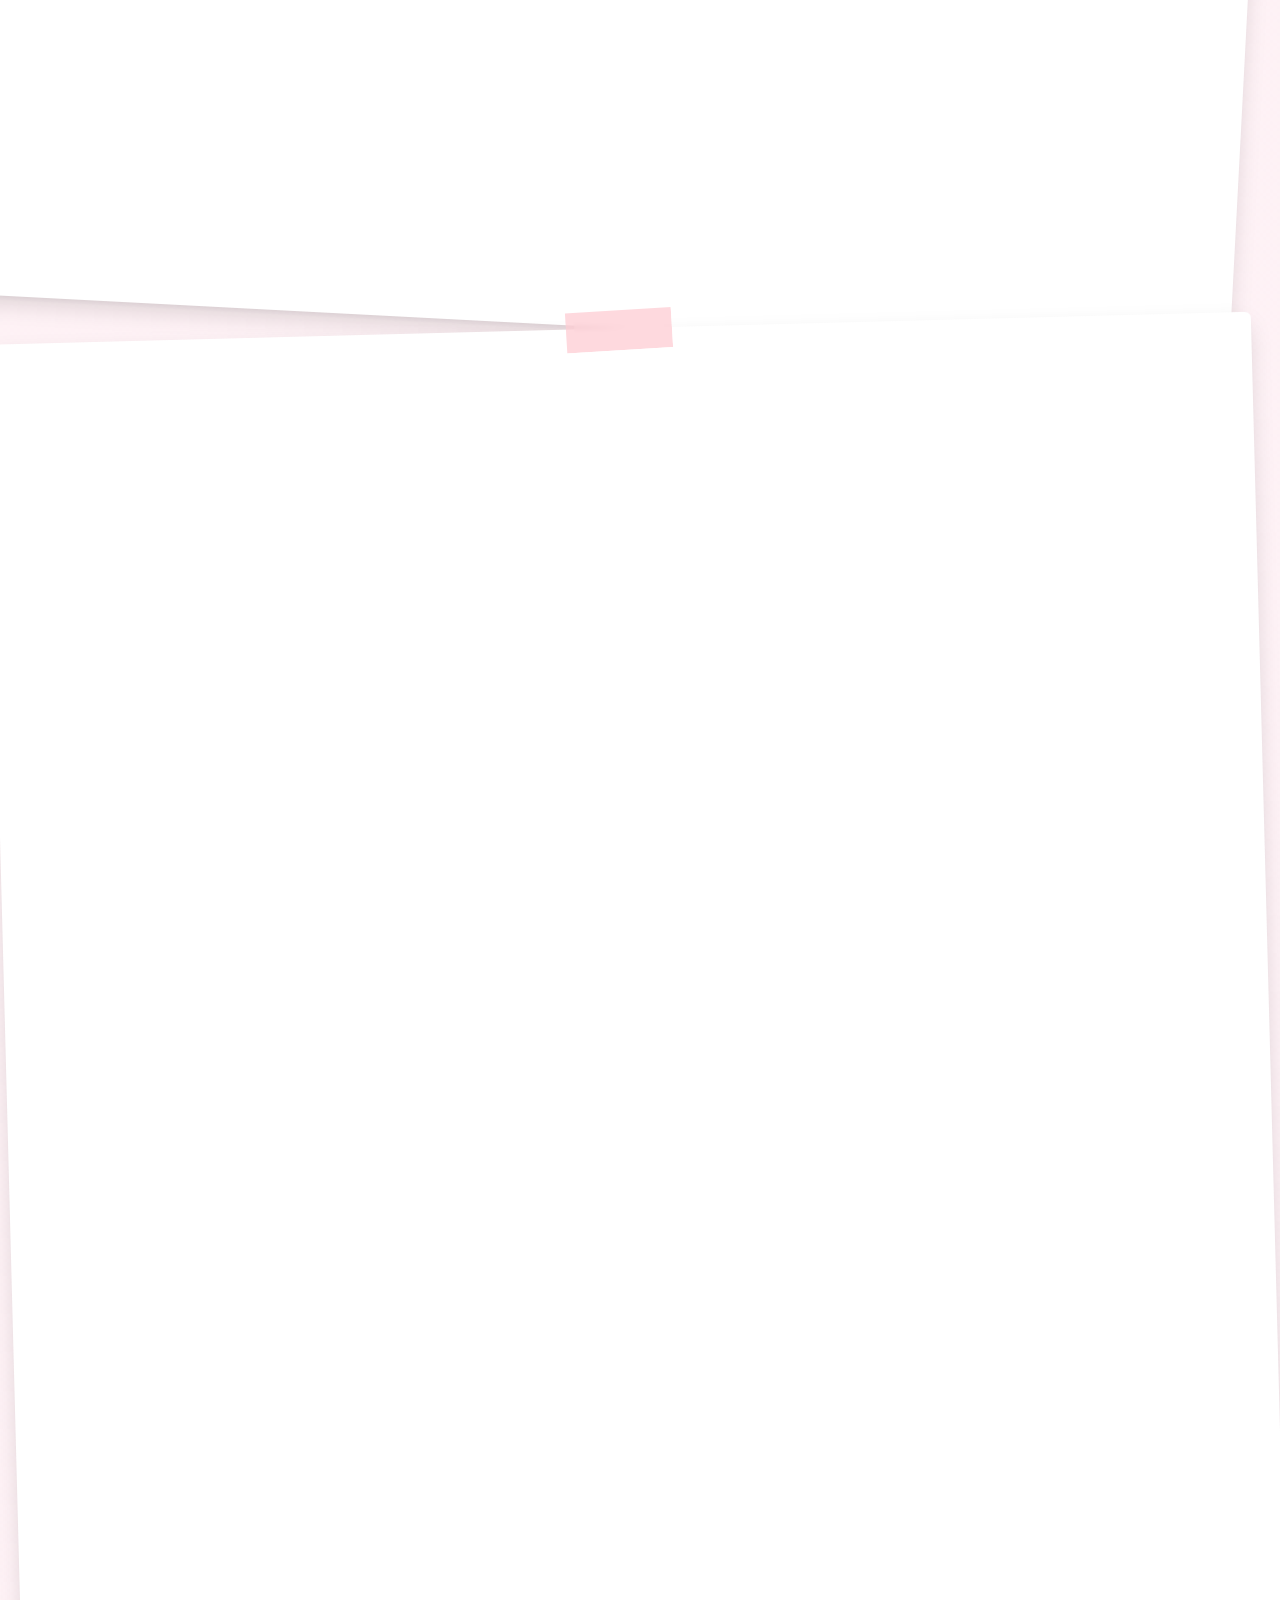
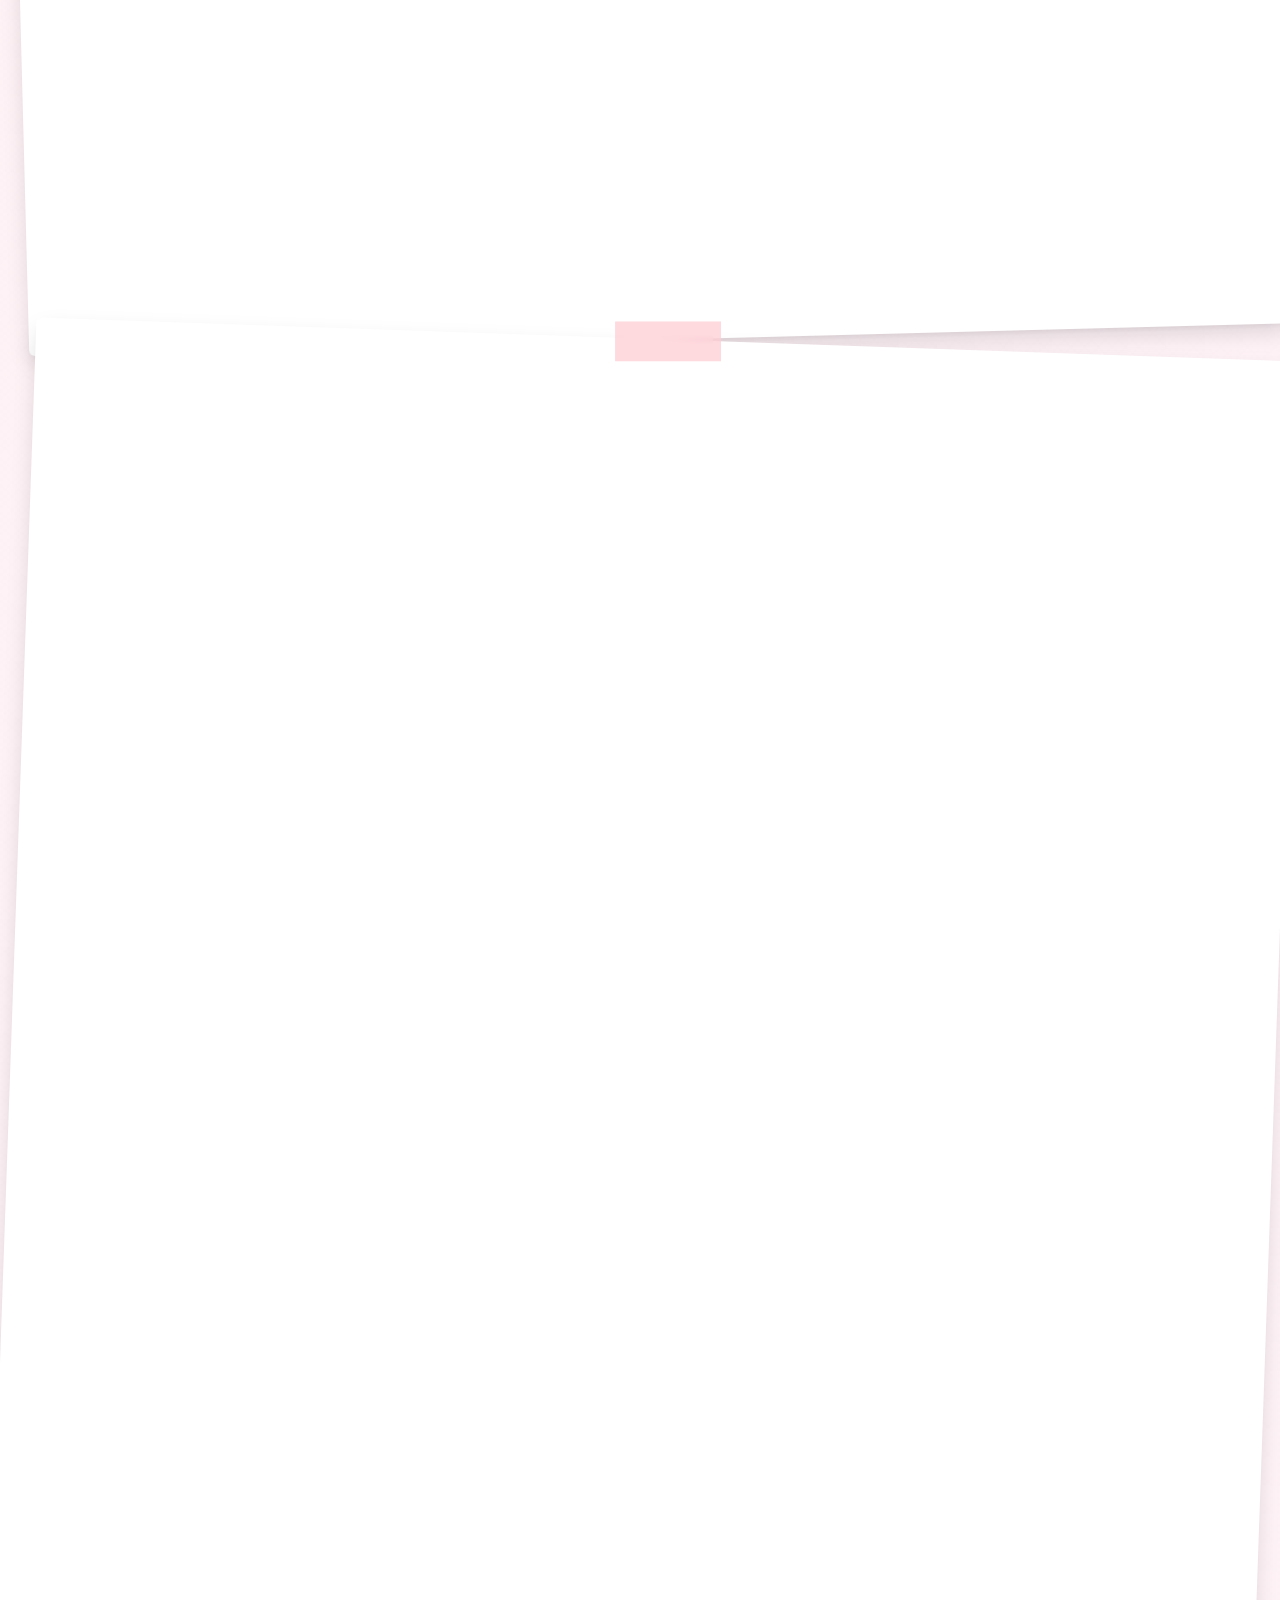
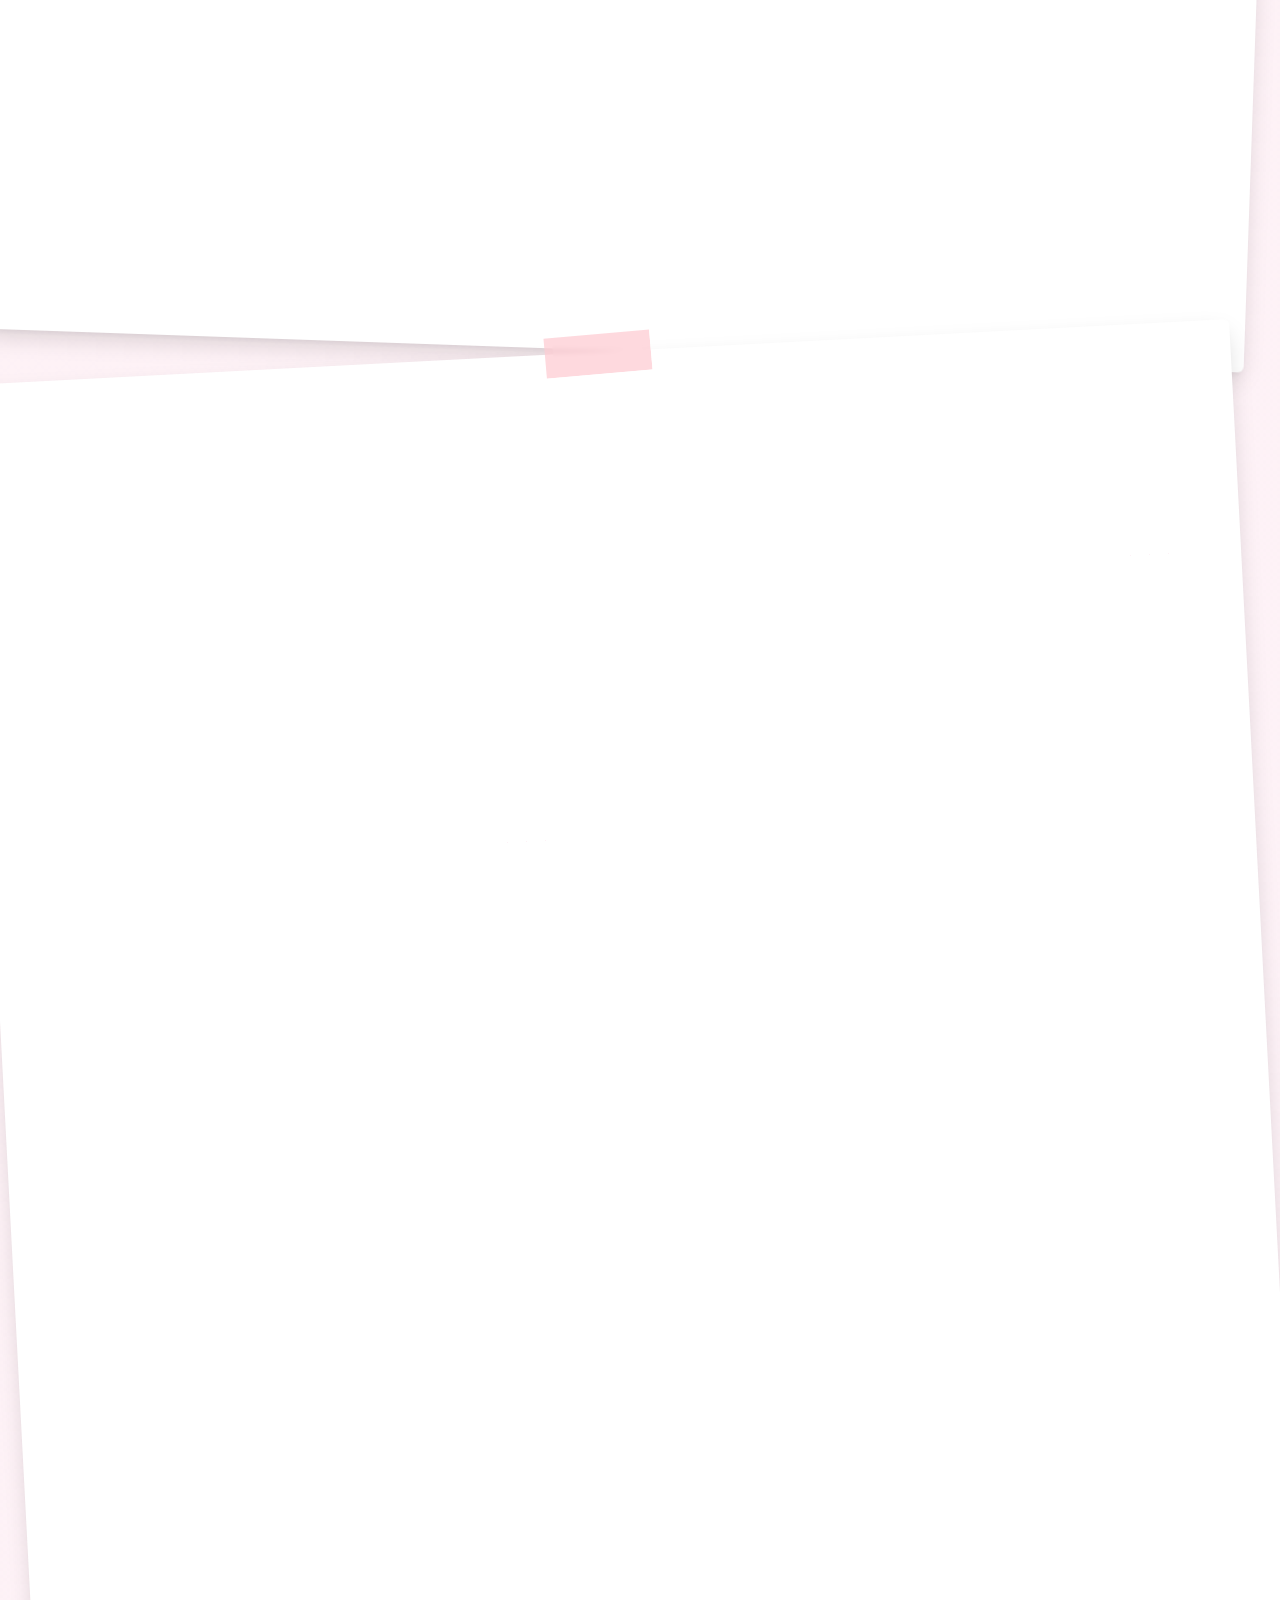
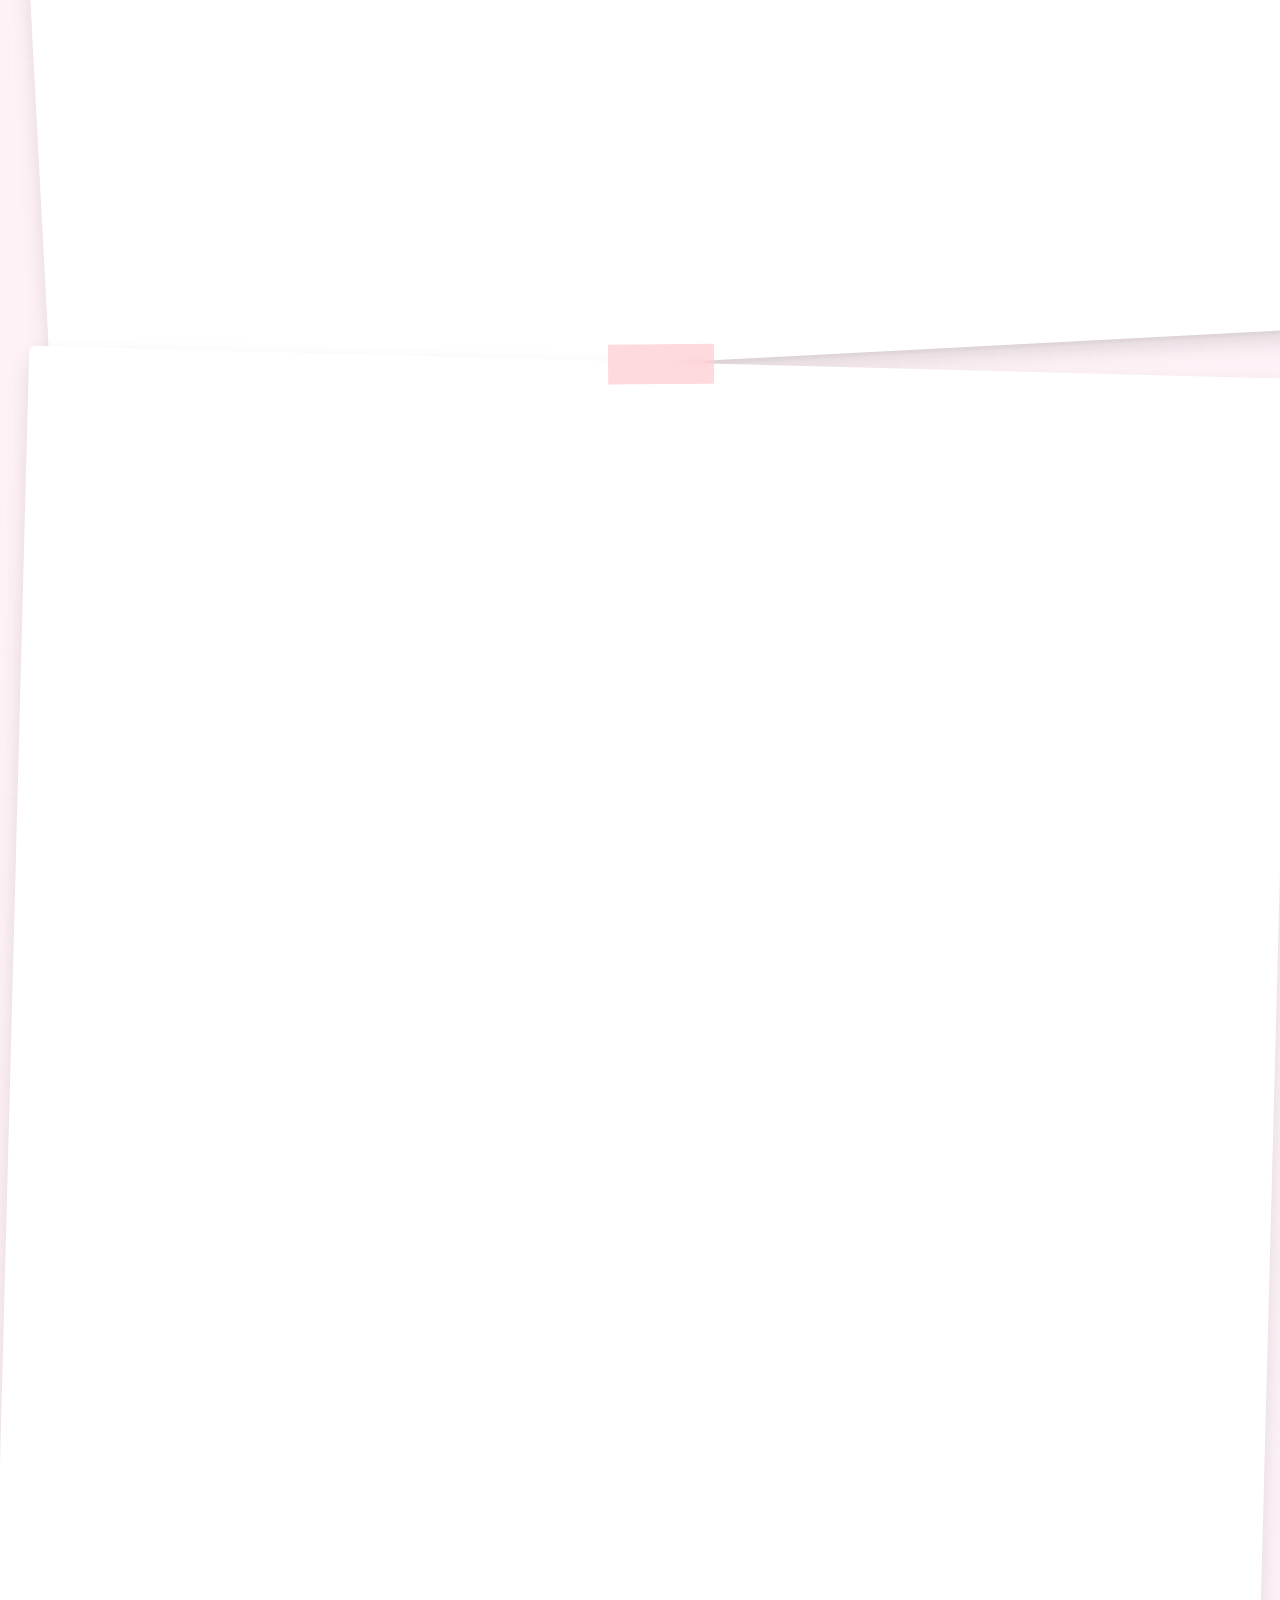
==== commit c21135eb: "Añadir fondo musical suave y cálido durante la lectura de la carta" ====
--- a/index.html
+++ b/index.html
@@ -436,7 +436,7 @@
             <!-- Barra de audio de la carta dictada -->
             <div class="mb-4 pb-3 border-b border-rose-200/70 flex items-center justify-between">
               <span class="text-xs font-semibold text-rose-600 flex items-center gap-1.5">
-                <i class="fas fa-microphone text-rose-500 animate-pulse"></i> Mi voz para ti
+                <i class="fas fa-microphone text-rose-500 animate-pulse"></i> Mi voz para ti <span class="text-[10px] text-rose-400 font-normal flex items-center gap-1"><i class="fas fa-music text-[9px]"></i> tono suave</span>
               </span>
               <button id="toggleLetterAudioBtn" type="button" class="text-xs bg-rose-100 hover:bg-rose-200 text-rose-700 px-3 py-1 rounded-full font-medium transition-all flex items-center gap-1 shadow-sm">
                 <i class="fas fa-play mr-1"></i><span>Escuchar voz</span>
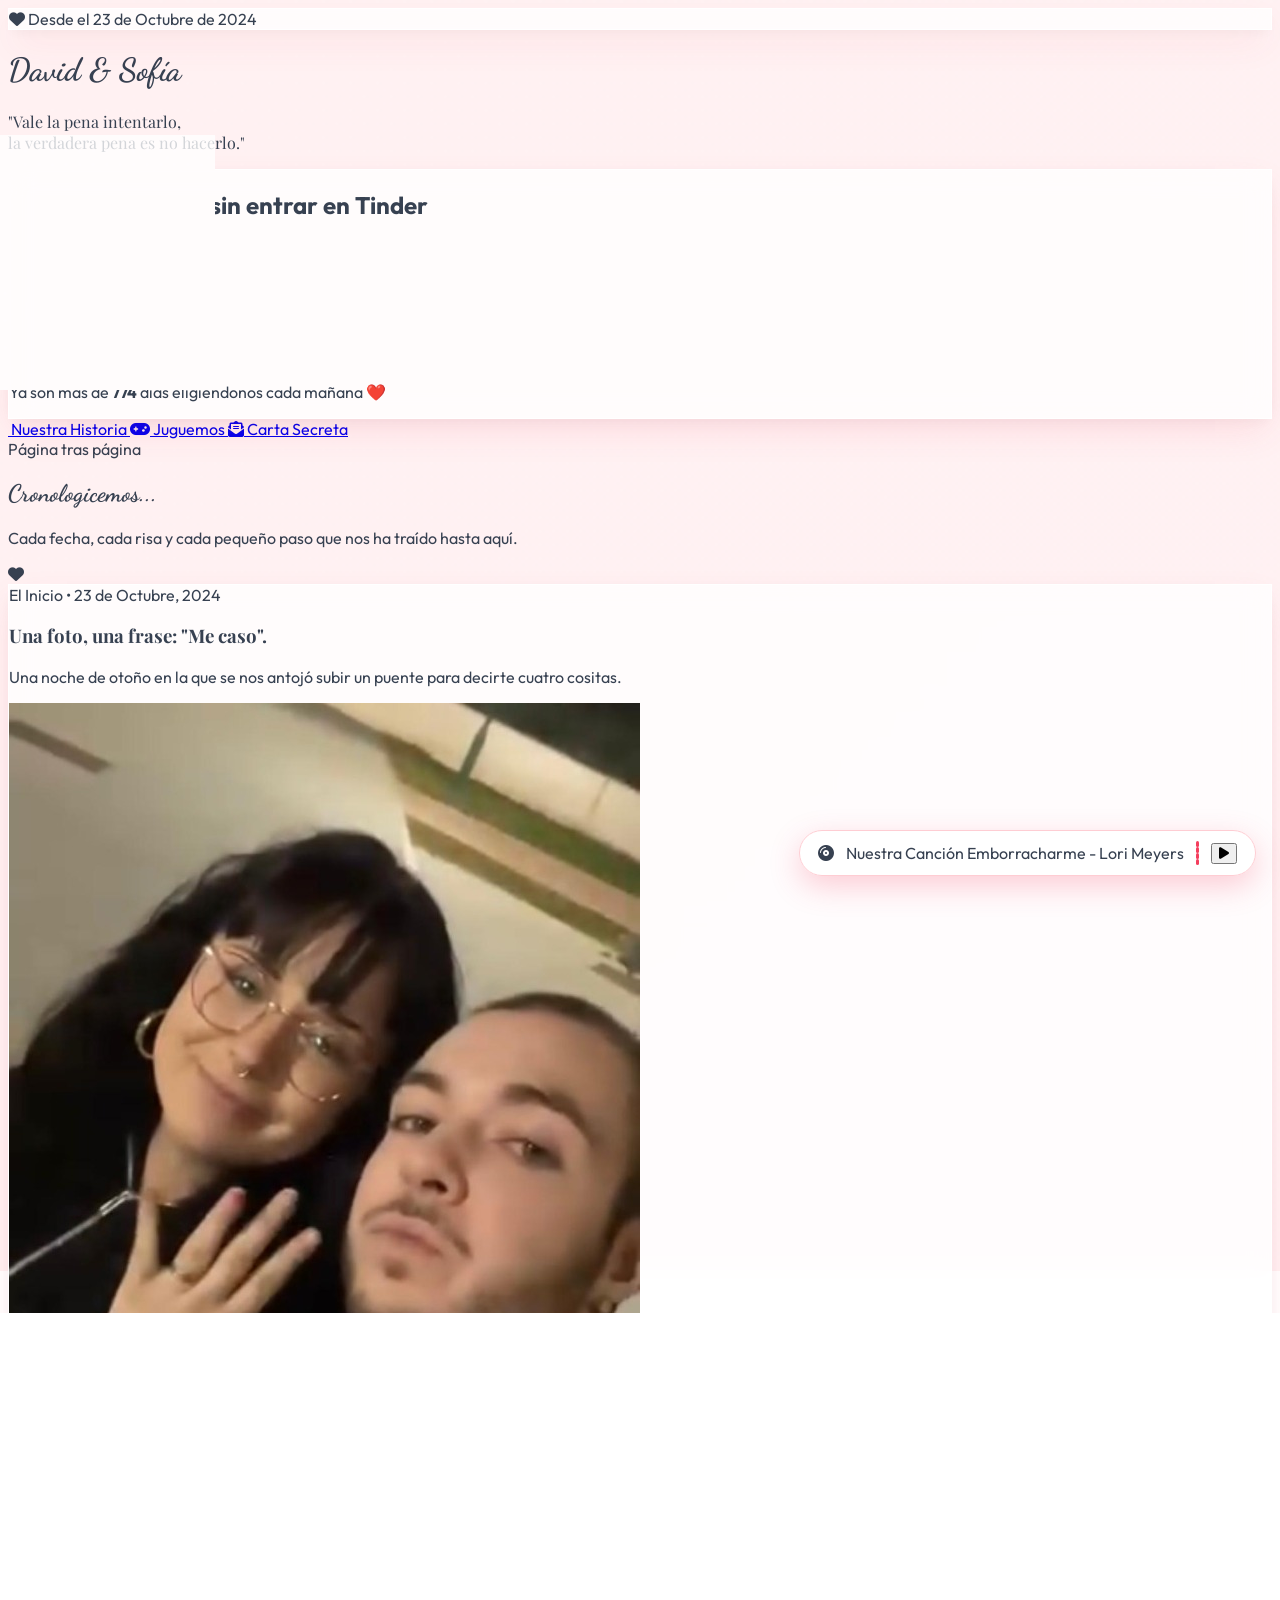
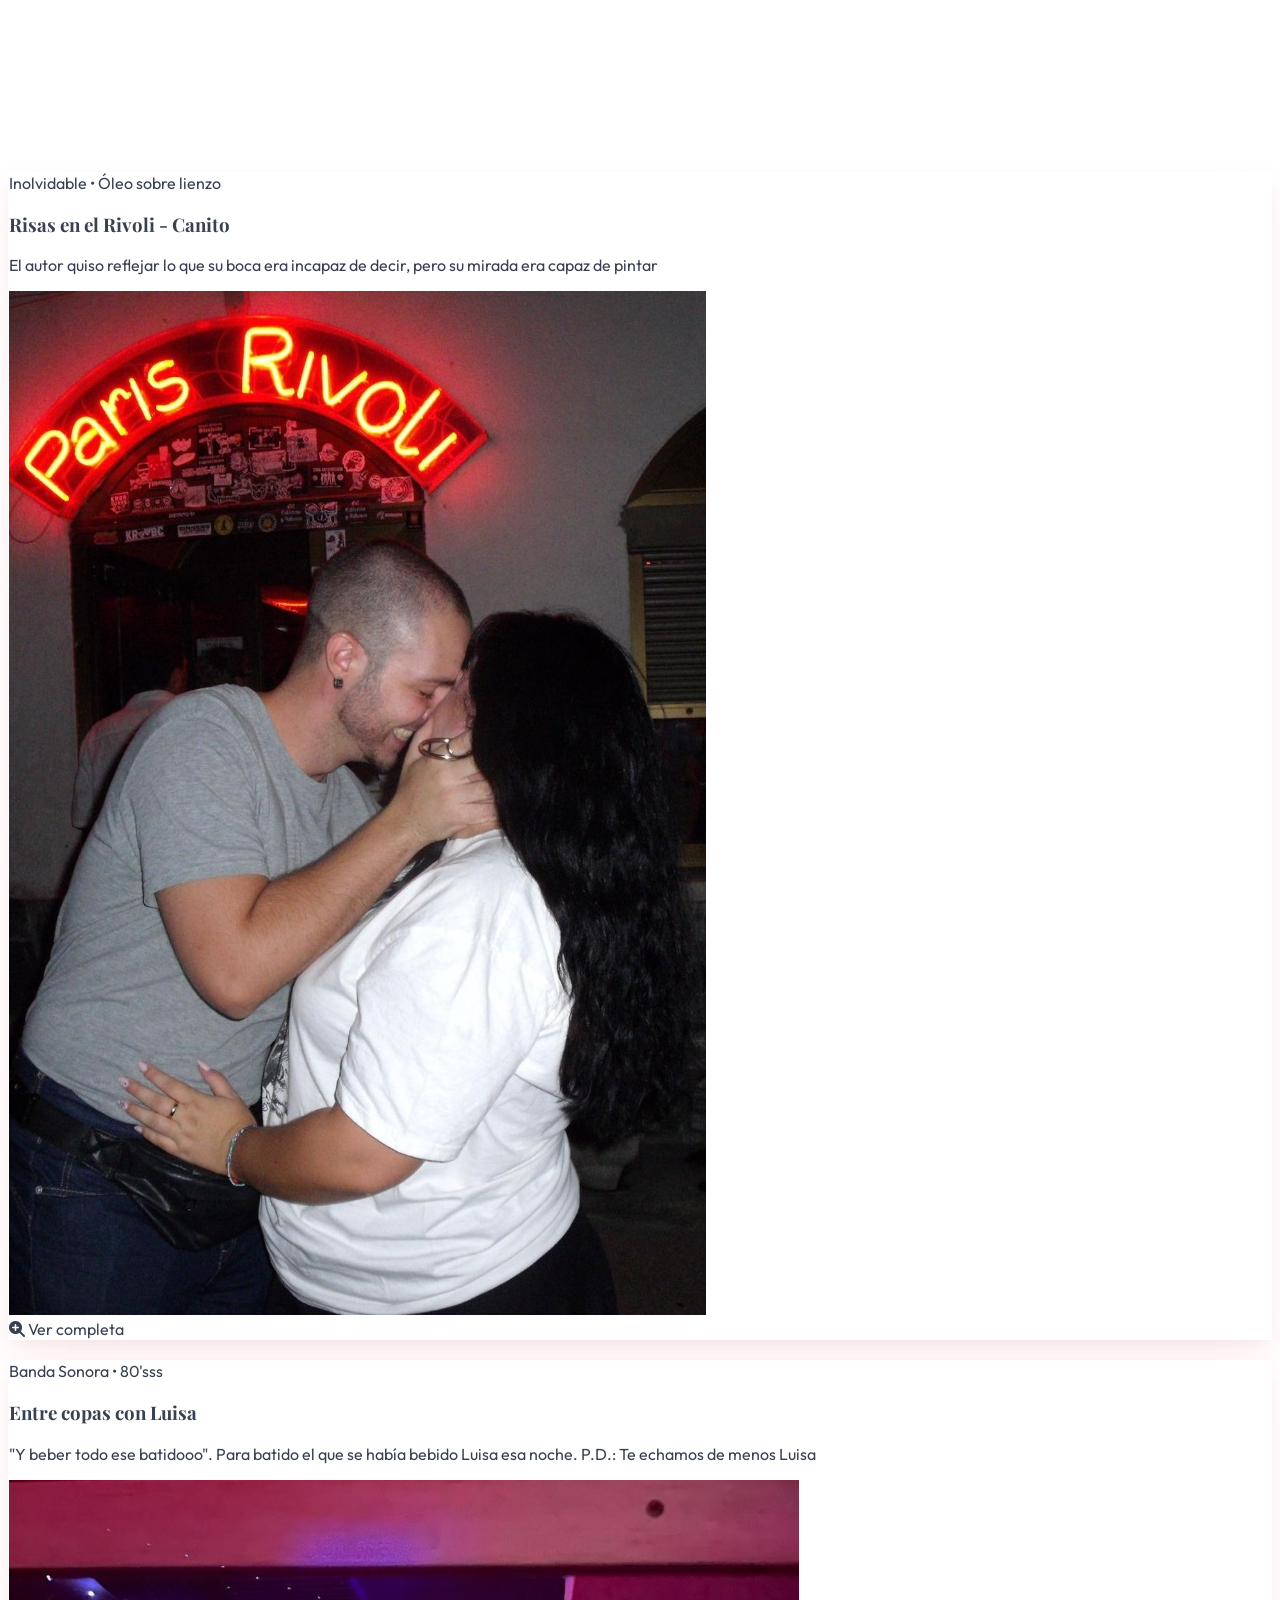
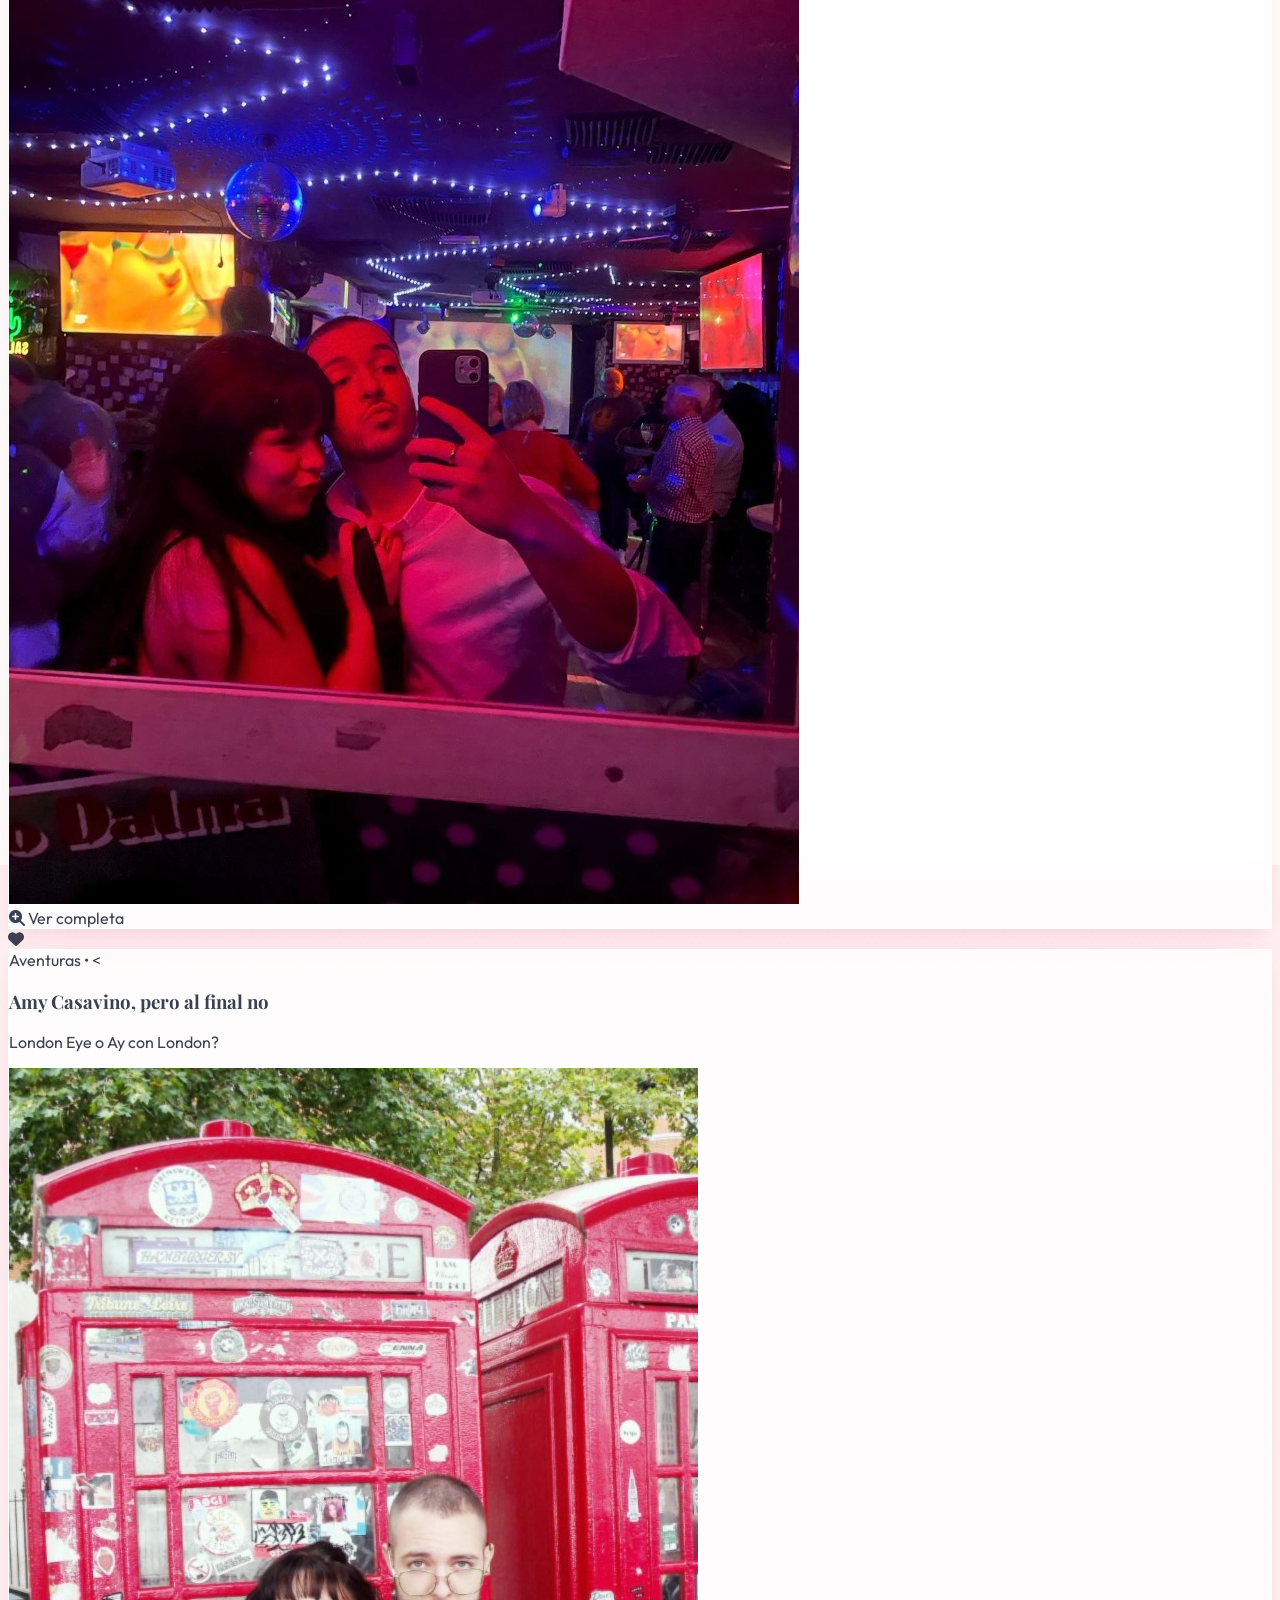
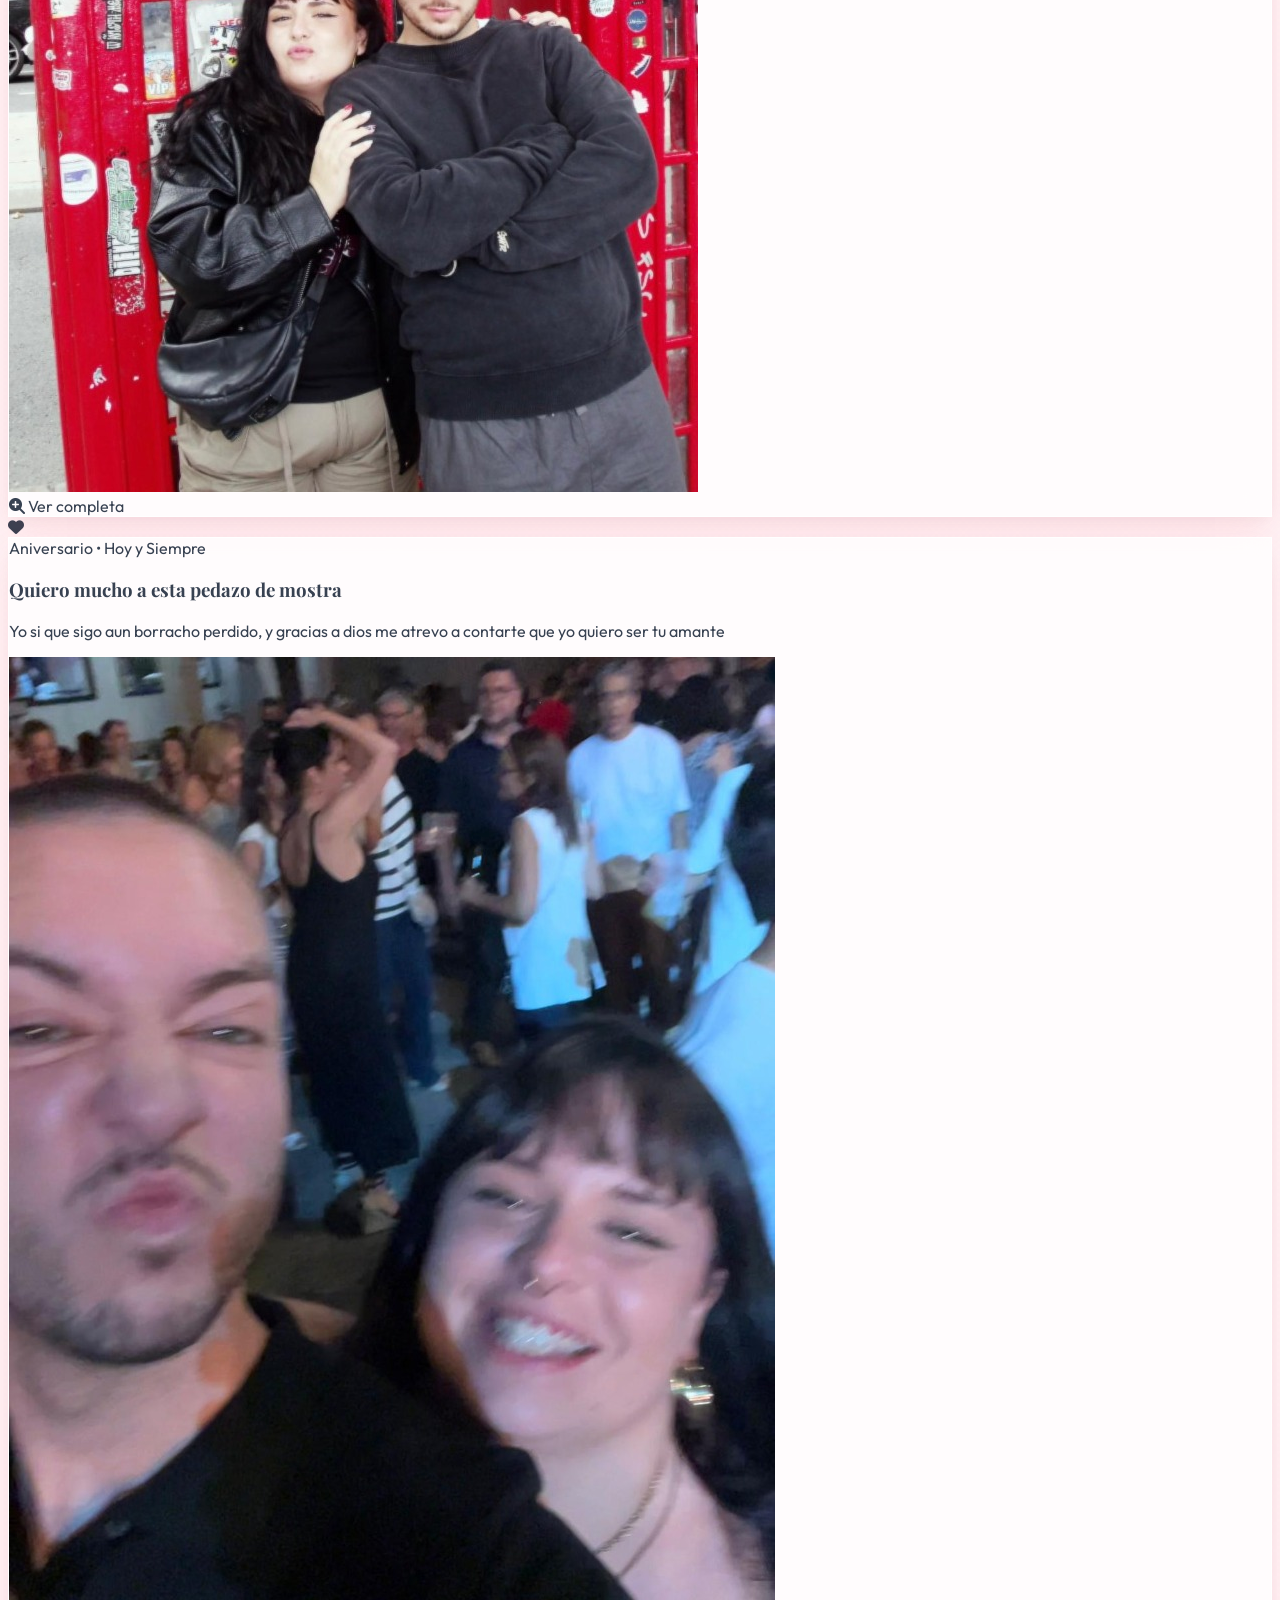
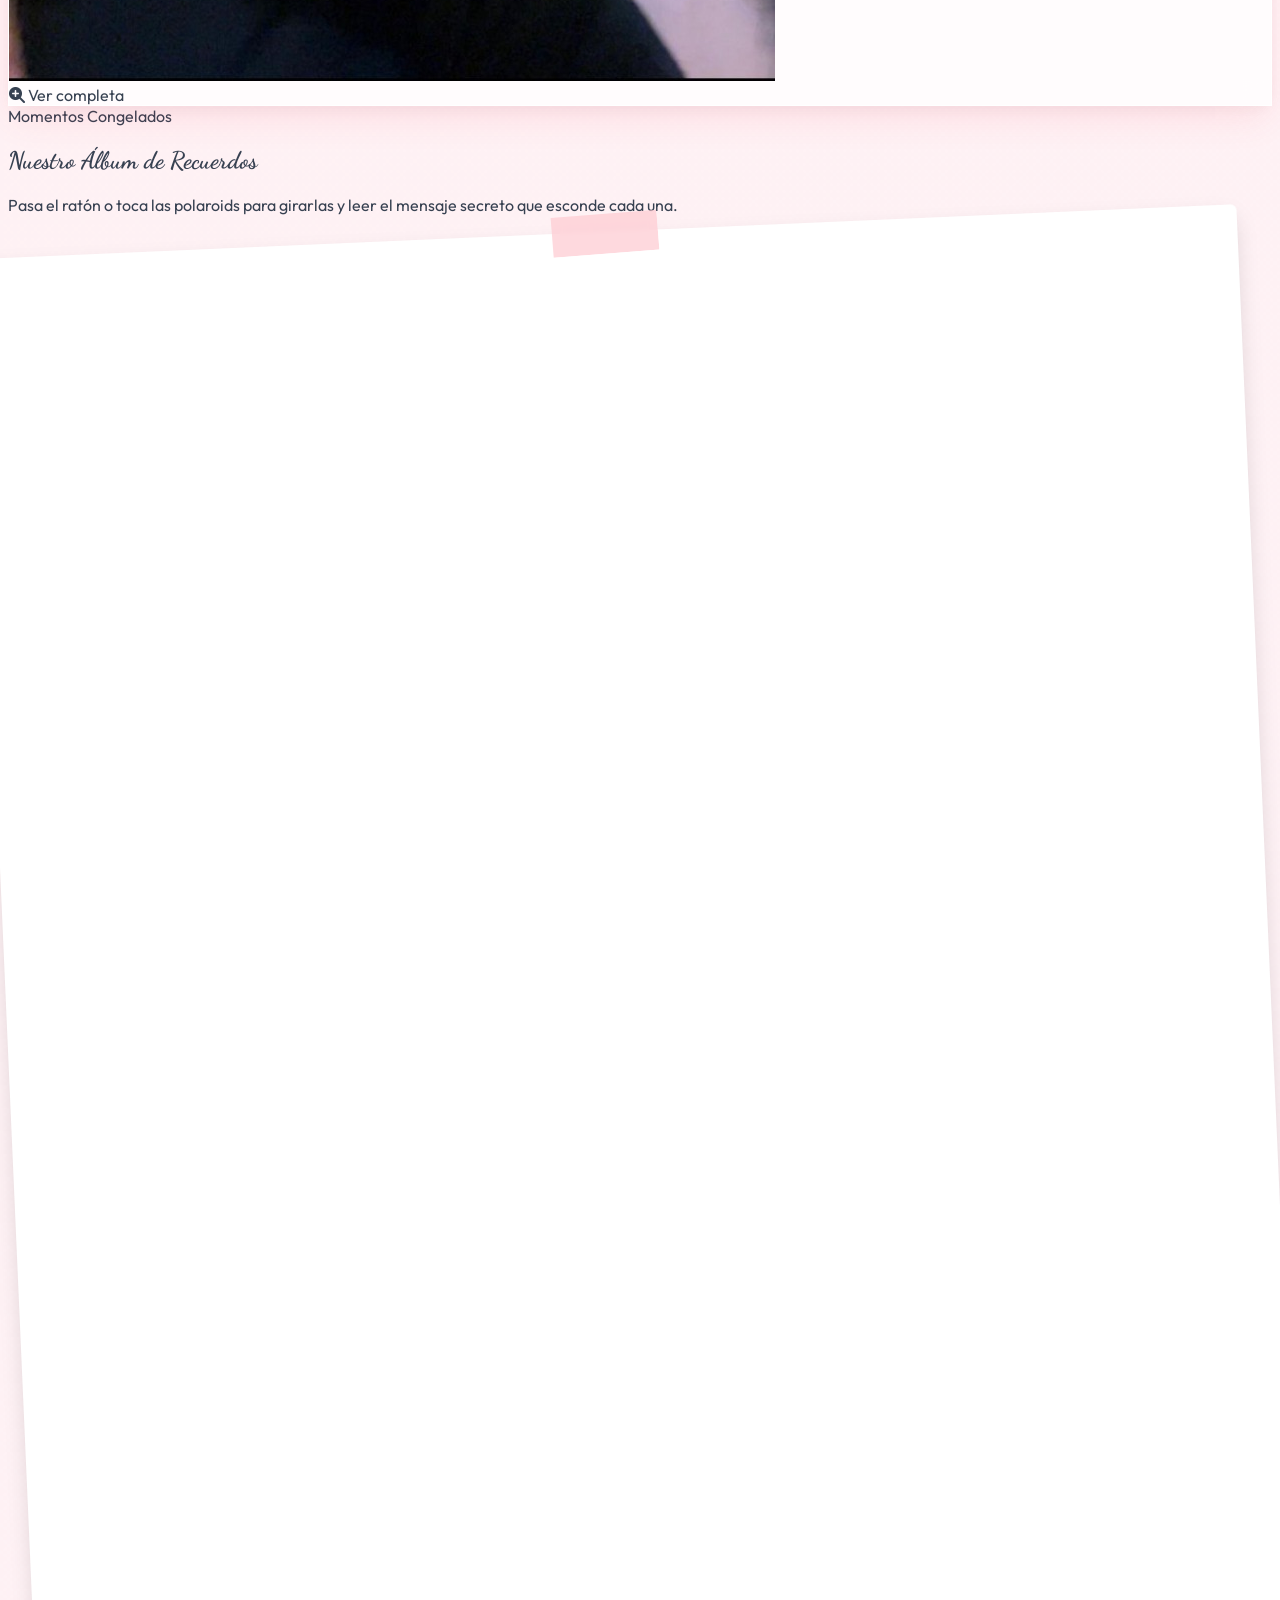
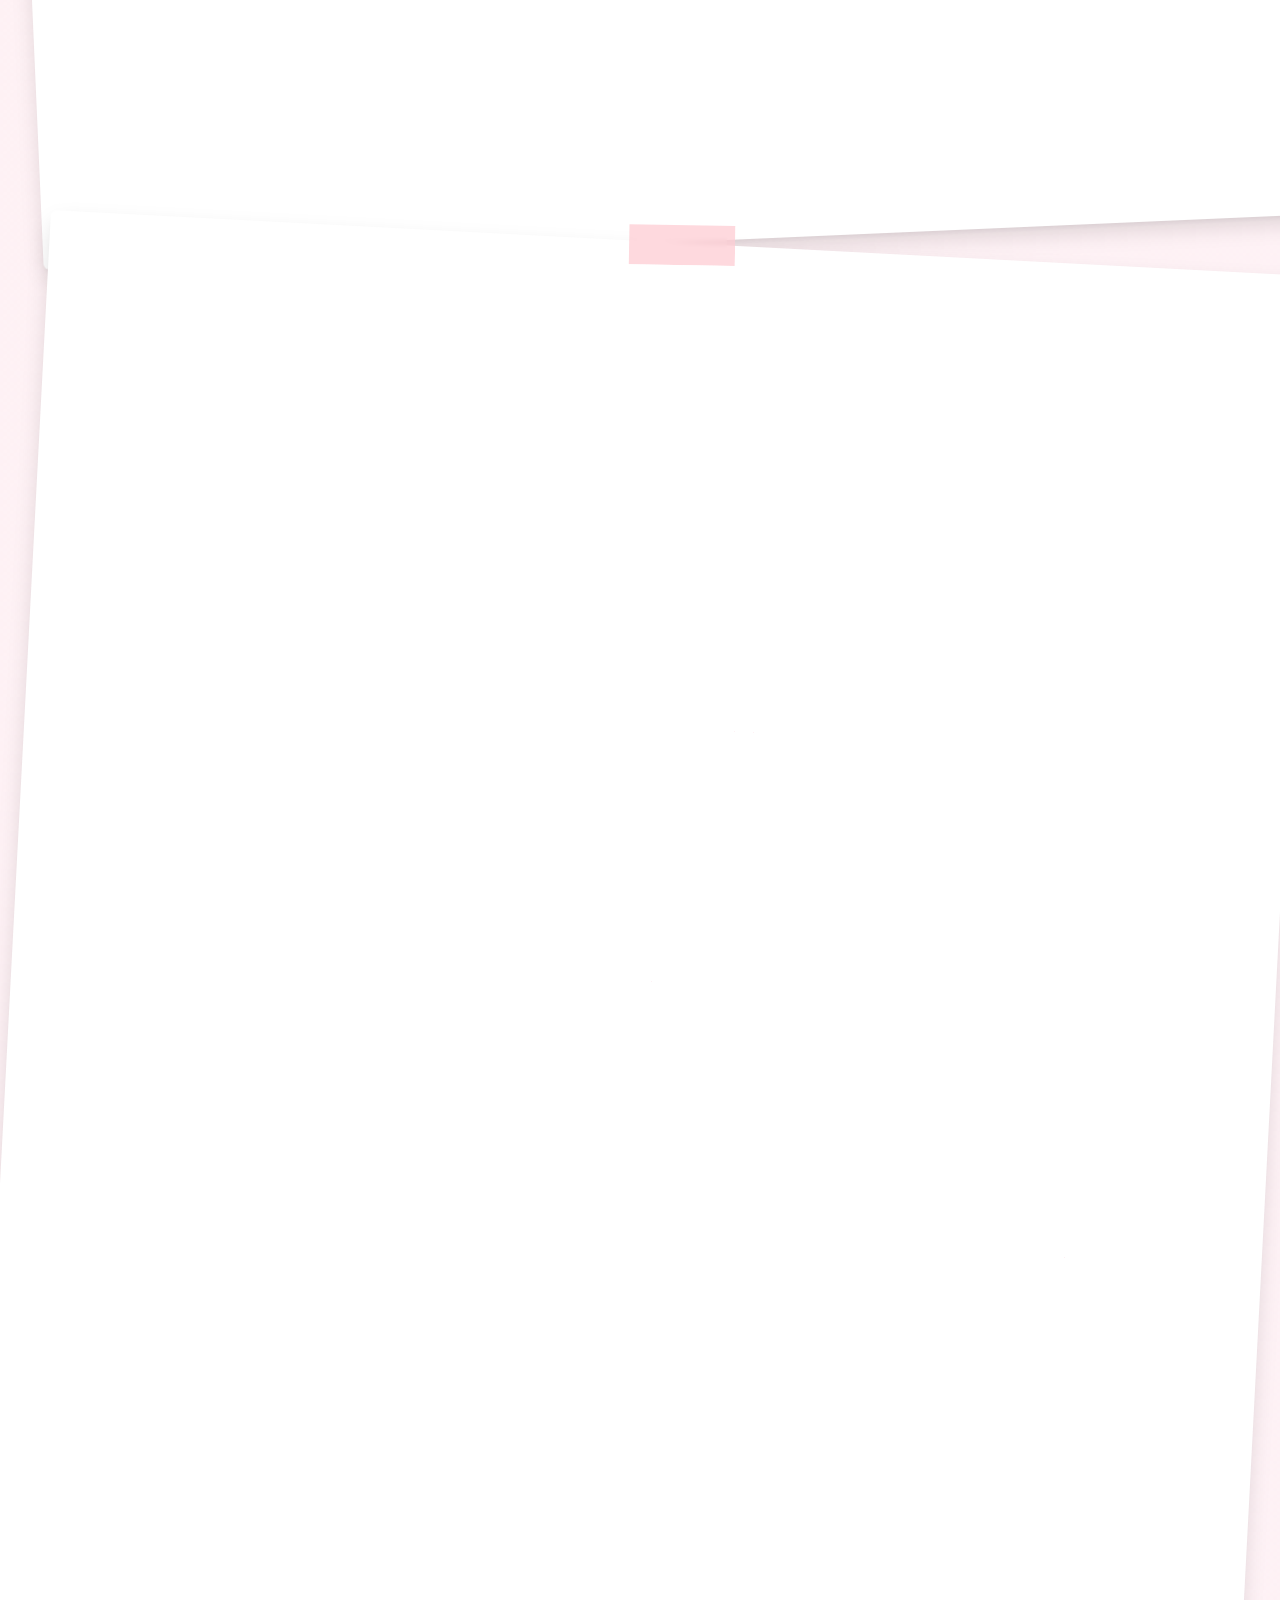
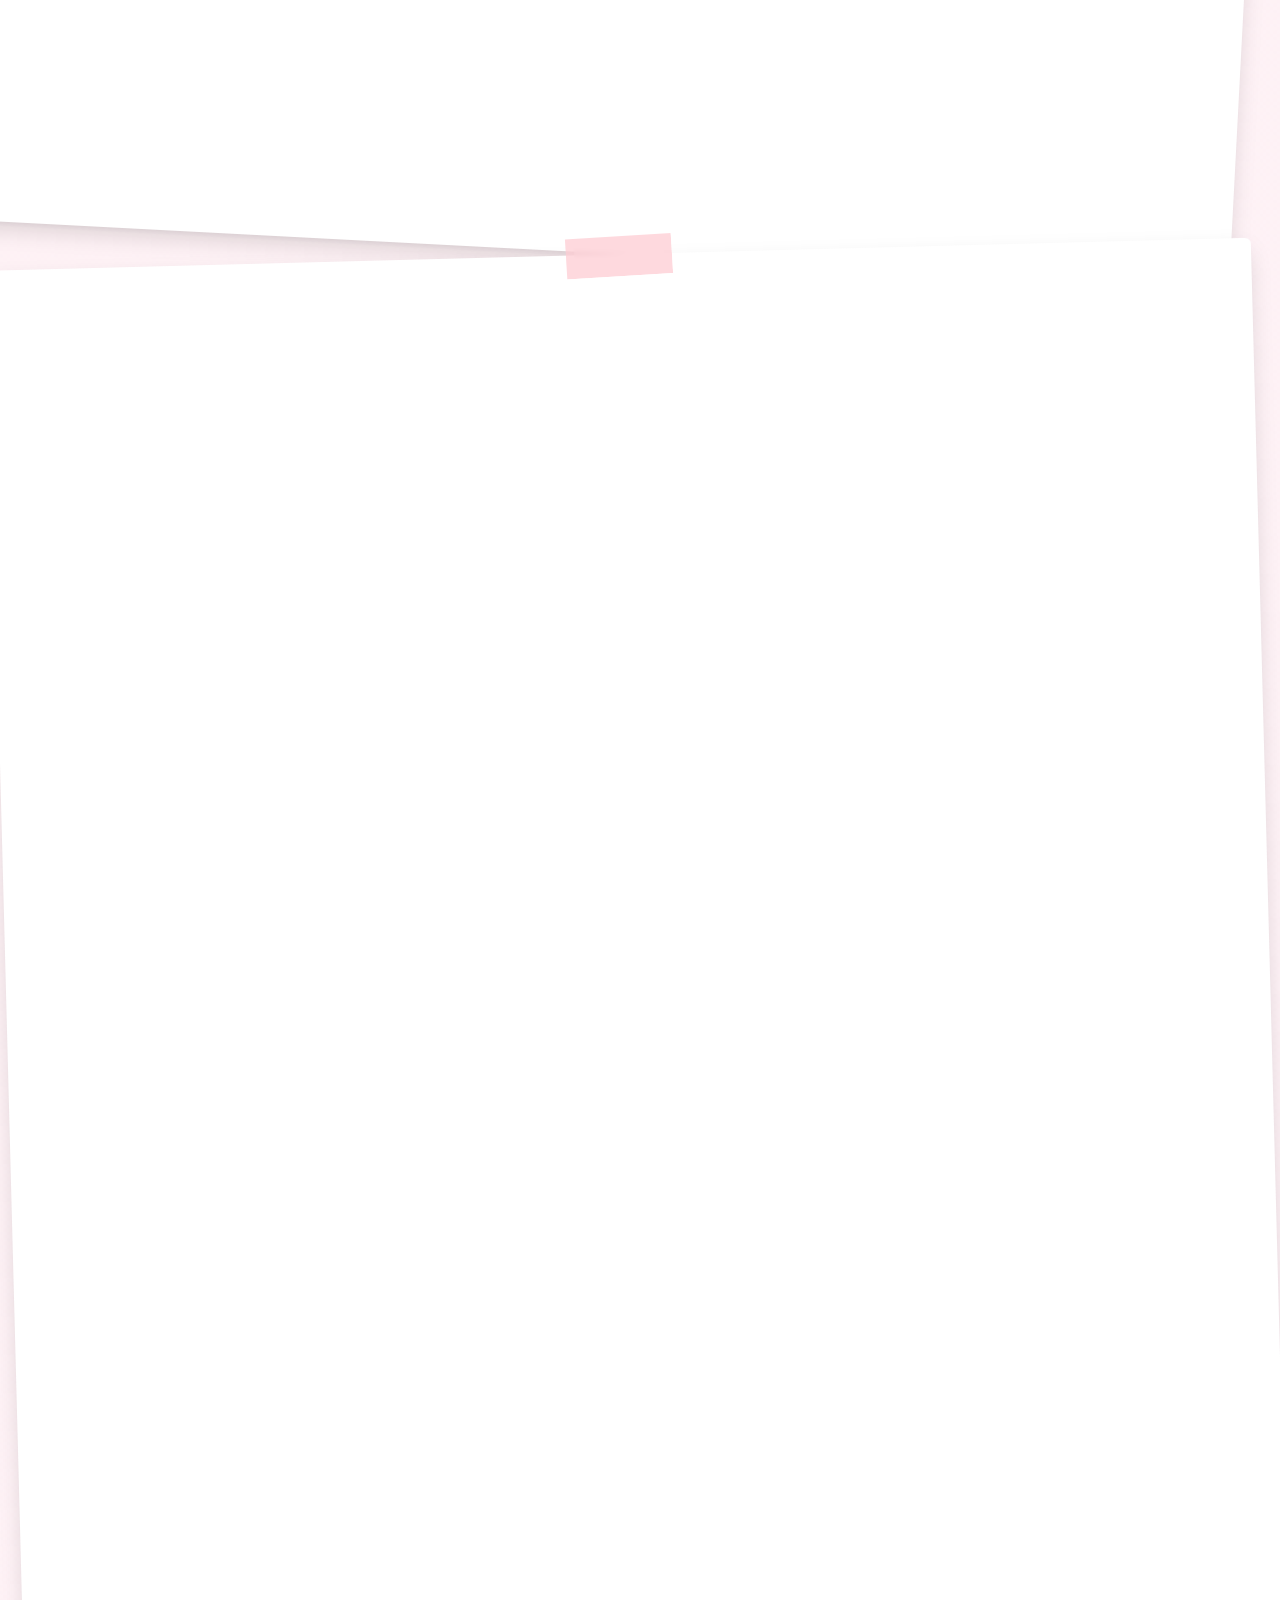
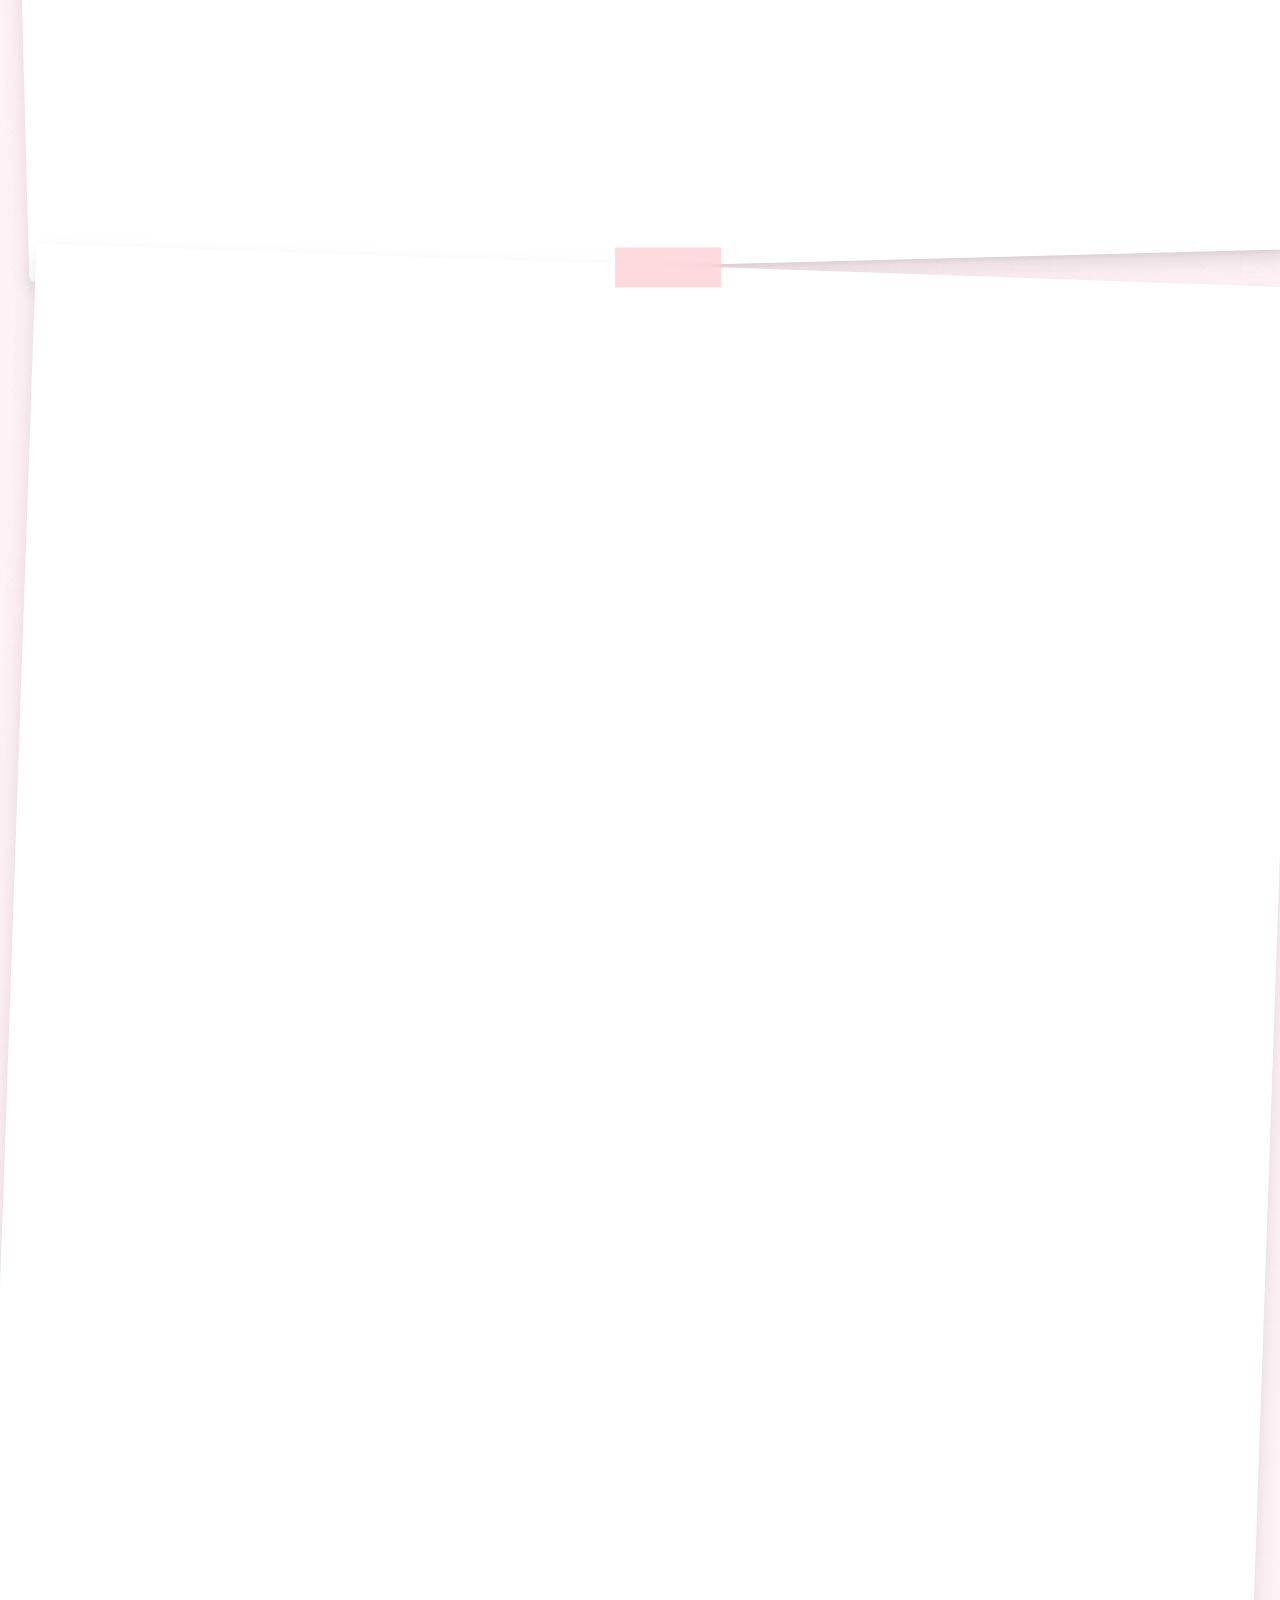
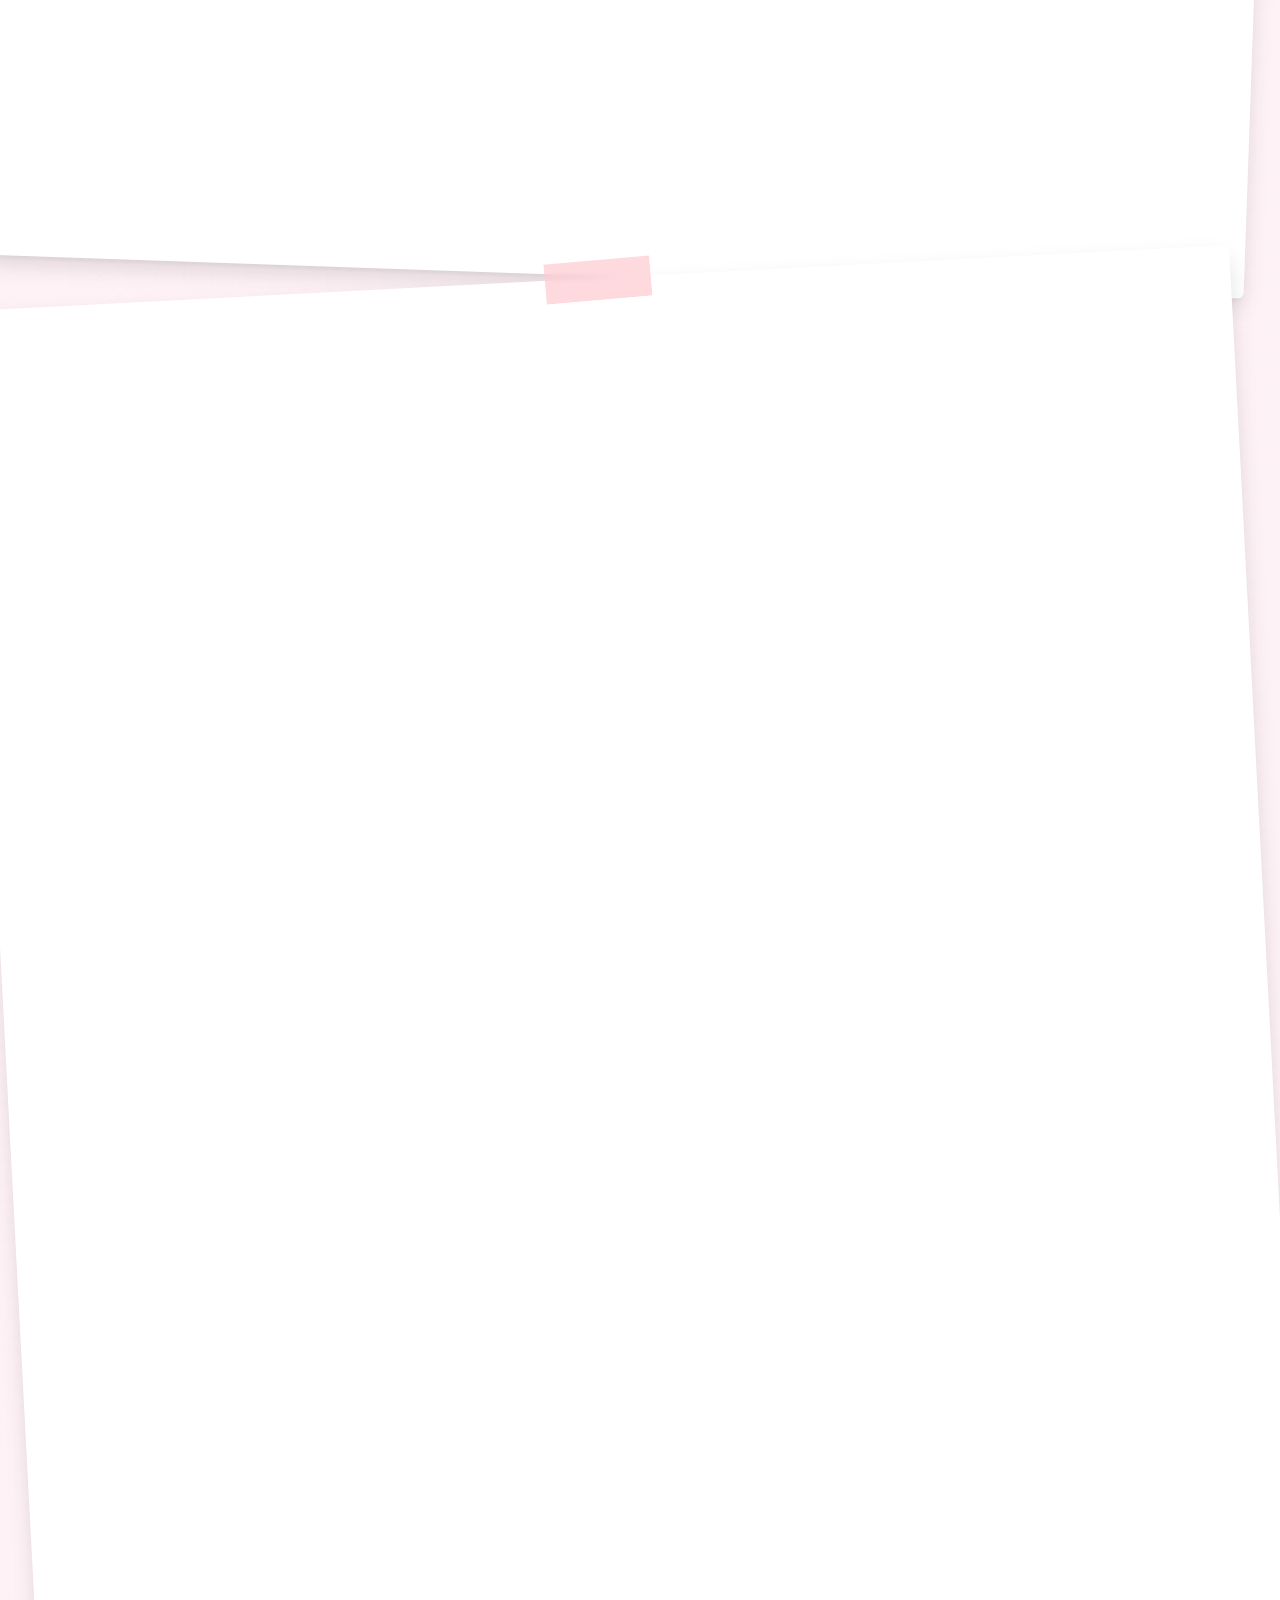
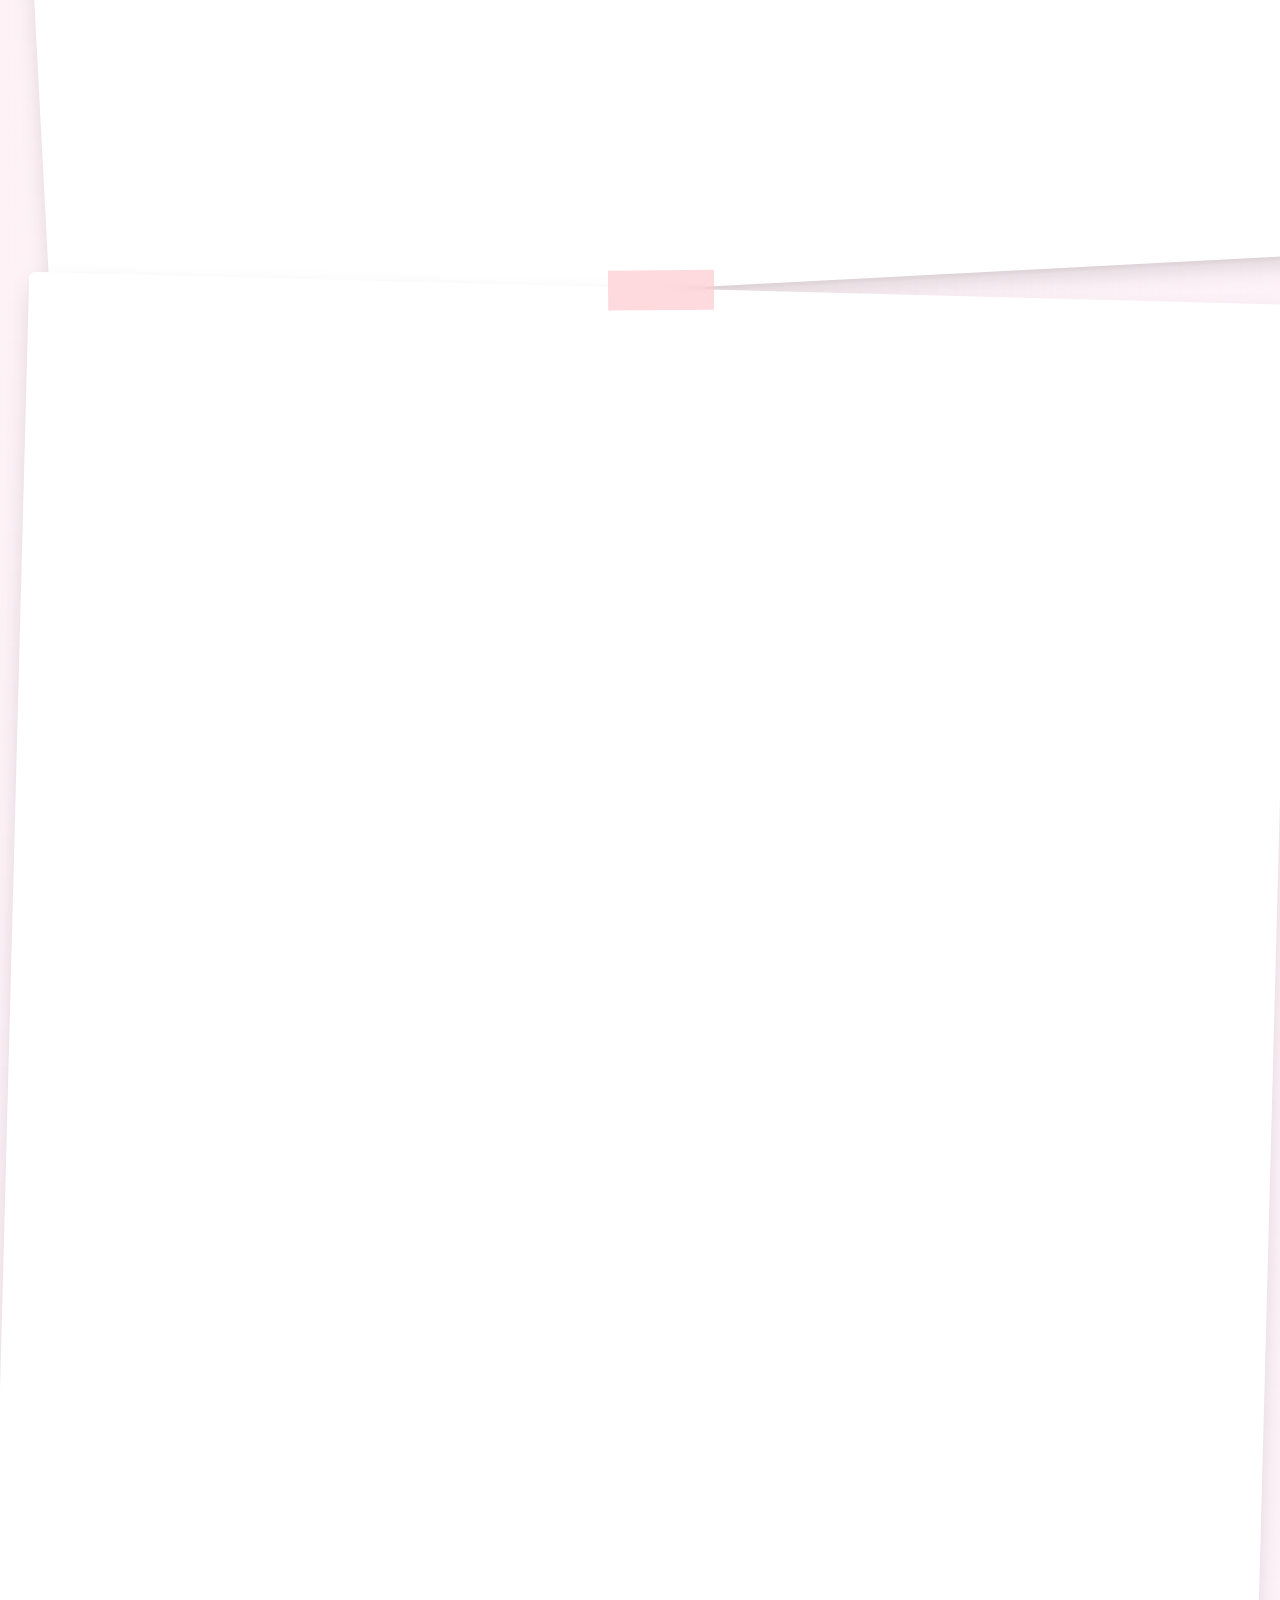
==== commit b9de3b57: "Eliminar reproductor de video de la cancion" ====
--- a/index.html
+++ b/index.html
@@ -19,8 +19,6 @@
   <!-- Canvas Confetti -->
   <script src="https://cdn.jsdelivr.net/npm/canvas-confetti@1.6.0/dist/confetti.browser.min.js"></script>
 
-  <!-- YouTube IFrame API -->
-  <script src="https://www.youtube.com/iframe_api"></script>
 
   <!-- Estilos personalizados -->
   <link rel="stylesheet" href="assets/css/style.css">
@@ -58,12 +56,6 @@
       class="w-8 h-8 rounded-full bg-rose-50 hover:bg-rose-100 flex items-center justify-center transition-colors"
       title="Reproducir / Pausar">
       <i class="fas fa-play text-rose-500 text-xs"></i>
-    </button>
-    <!-- Botón Ver Video -->
-    <button id="toggleVideoBtn"
-      class="w-8 h-8 rounded-full bg-rose-50 hover:bg-rose-100 flex items-center justify-center transition-colors text-rose-400 hover:text-rose-600"
-      title="Ver videoclip">
-      <i class="fas fa-tv text-xs"></i>
     </button>
     <audio id="bgAudio" loop preload="auto">
       <source src="assets/audio/emborracharme.mp3" type="audio/mpeg">
@@ -73,25 +65,6 @@
     <audio id="letterAudio" preload="auto">
       <source src="assets/audio/carta_voz.mp3" type="audio/mpeg">
     </audio>
-  </div>
-
-  <!-- Mini Ventana Flotante del Videoclip de Lori Meyers -->
-  <div id="videoModal"
-    class="fixed bottom-24 right-6 z-50 bg-white/95 backdrop-blur-md rounded-2xl p-3 border border-rose-200 shadow-2xl transition-all duration-300 hidden max-w-[320px] sm:max-w-[360px] w-full">
-    <div class="flex items-center justify-between pb-2 mb-2 border-b border-rose-100 text-xs font-bold text-gray-700">
-      <span class="flex items-center gap-1.5 text-rose-600">
-        <i class="fas fa-heart text-xs"></i> Lori Meyers - Emborracharme
-      </span>
-      <button id="closeVideoBtn" class="text-gray-400 hover:text-rose-500 p-1">
-        <i class="fas fa-times text-sm"></i>
-      </button>
-    </div>
-    <div class="relative w-full aspect-video rounded-xl overflow-hidden bg-black shadow-inner">
-      <div id="youtubePlayerContainer" class="w-full h-full"></div>
-    </div>
-    <p class="text-[11px] text-gray-500 text-center mt-2">
-      Sonando para nosotros dos ❤️
-    </p>
   </div>
 
   <!-- ========================================================
